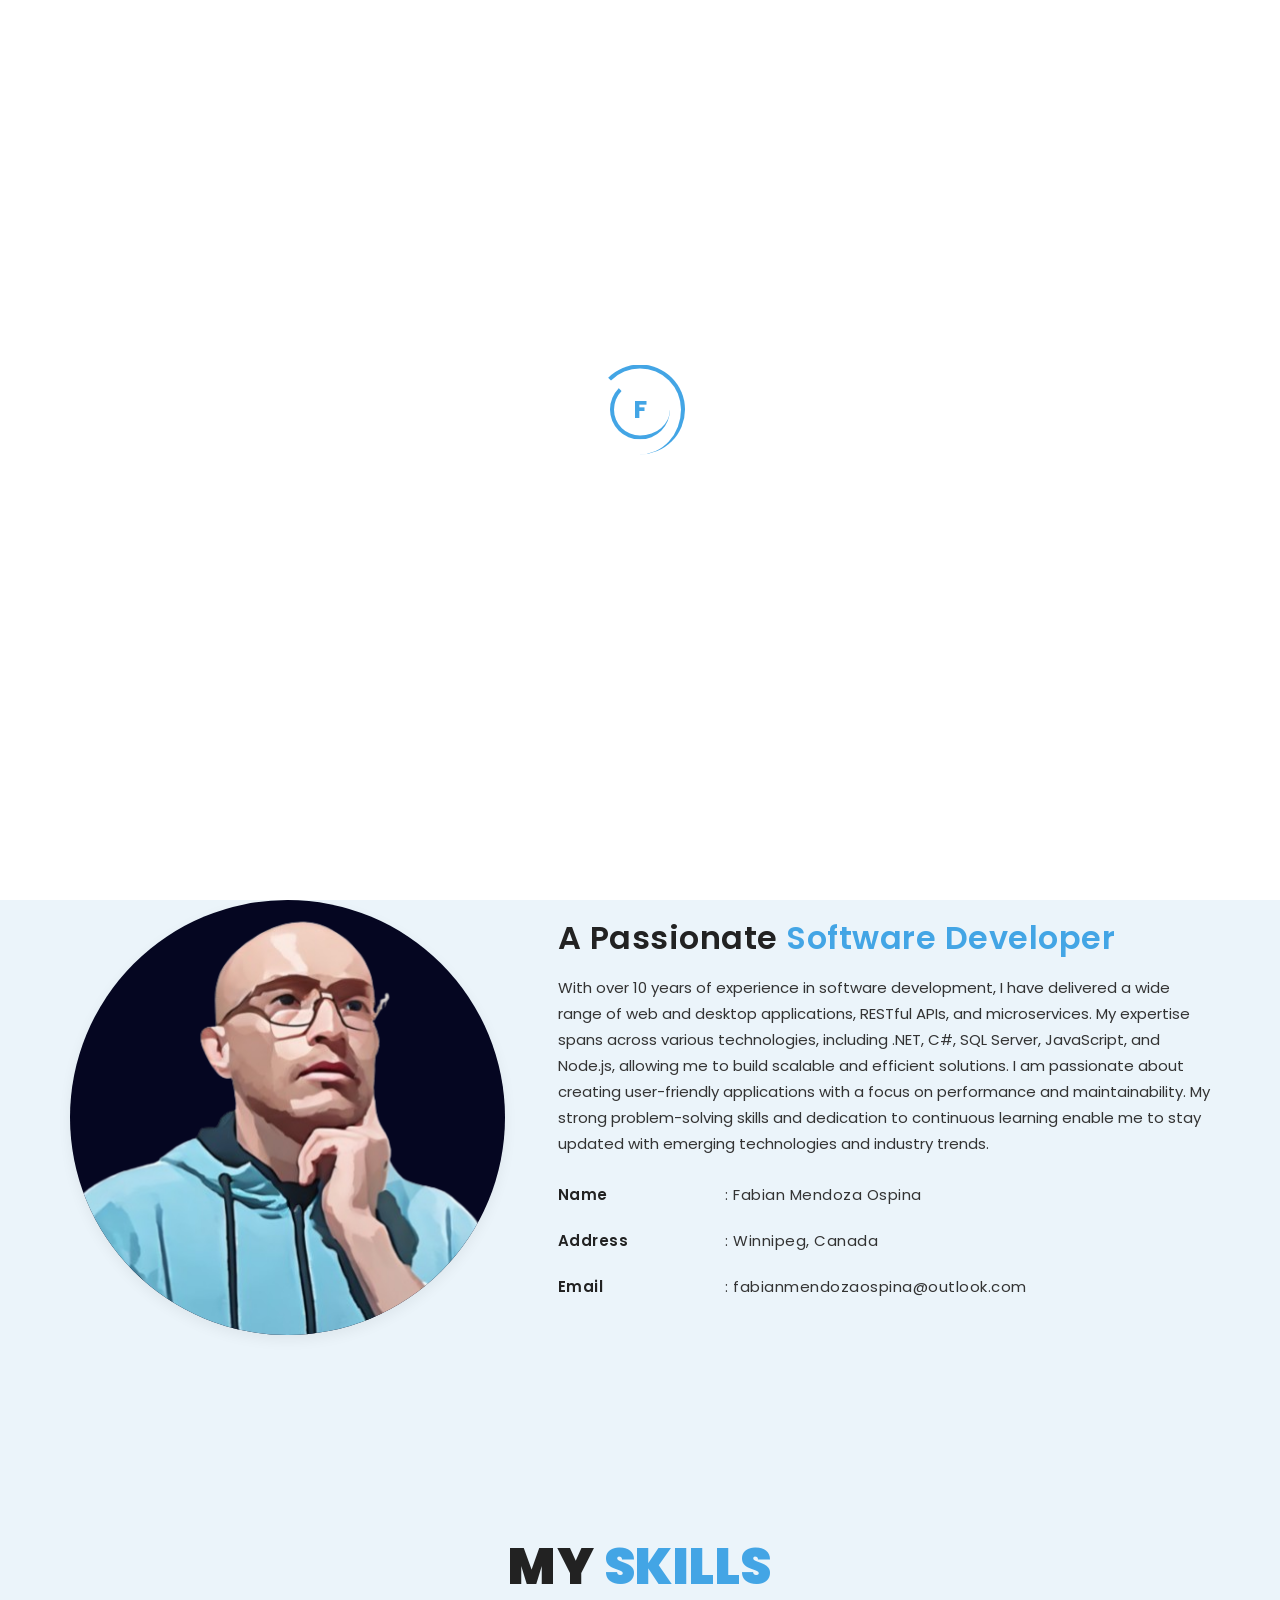
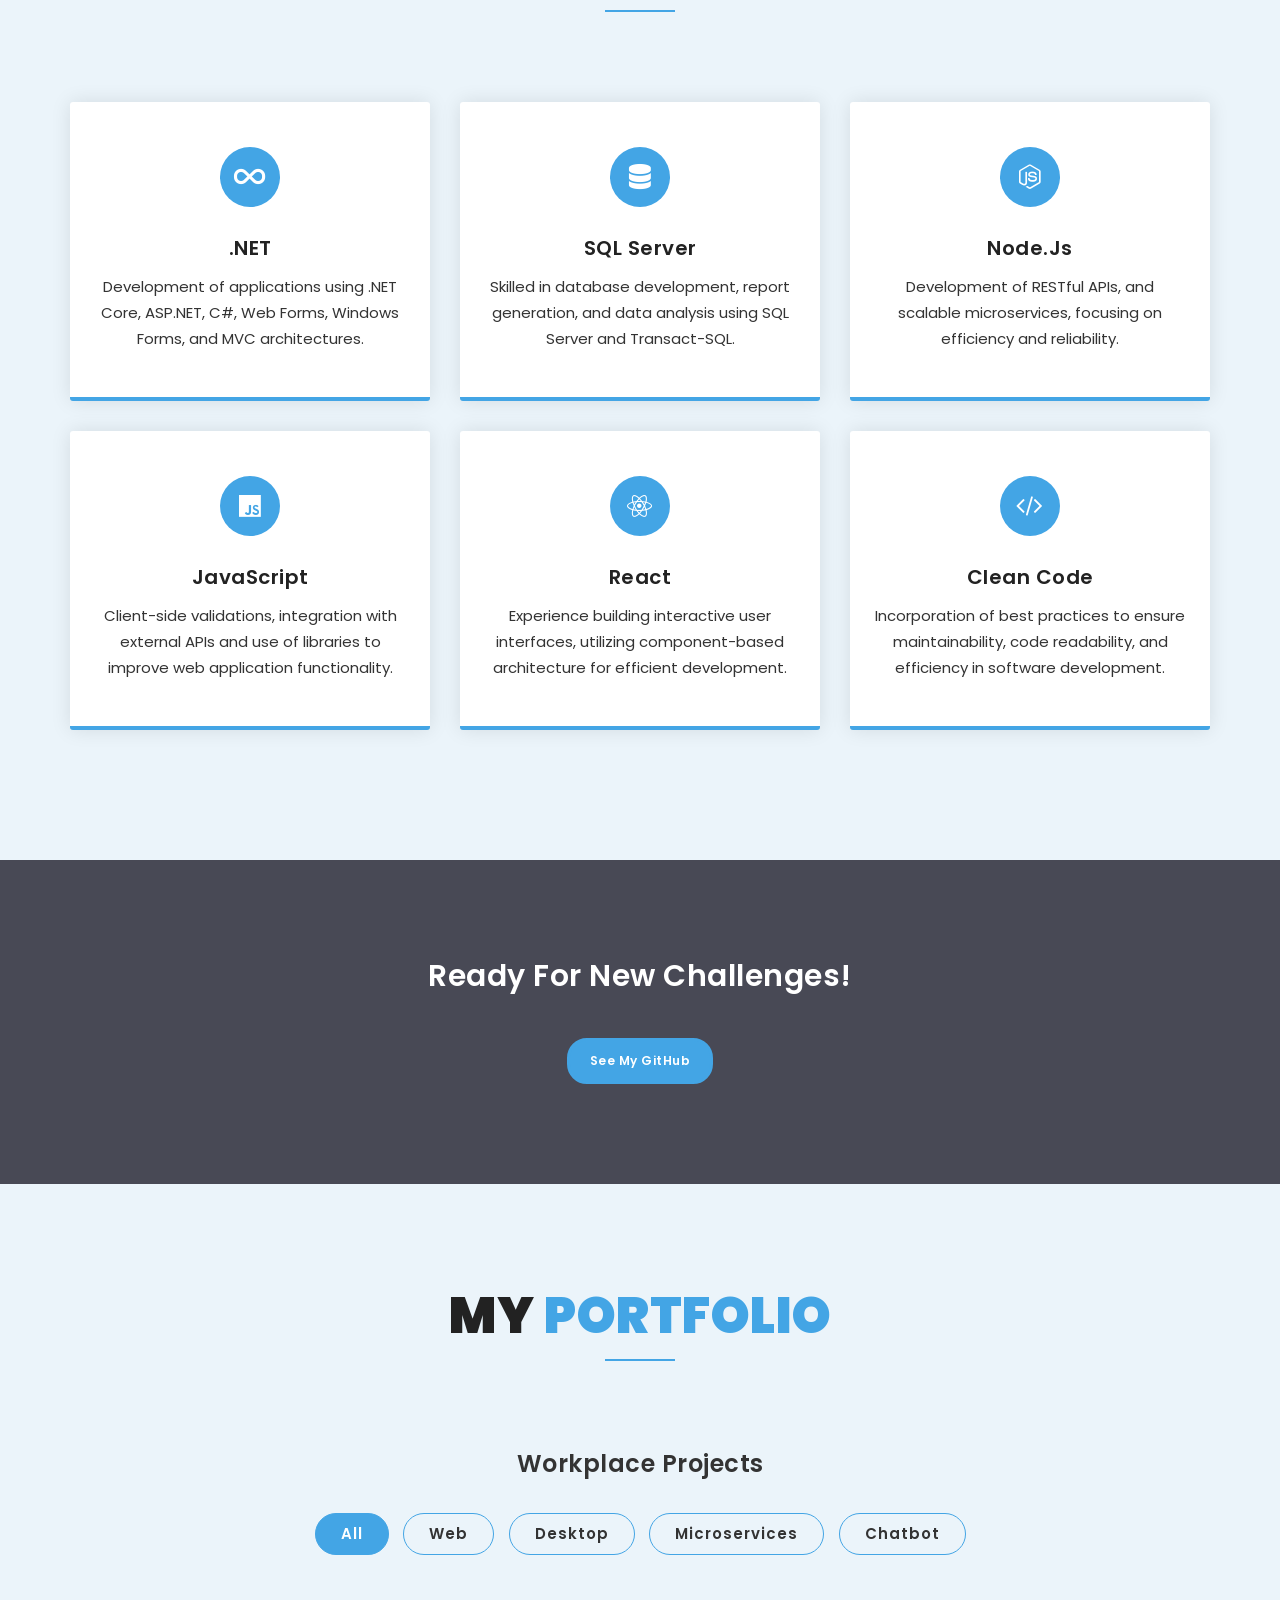
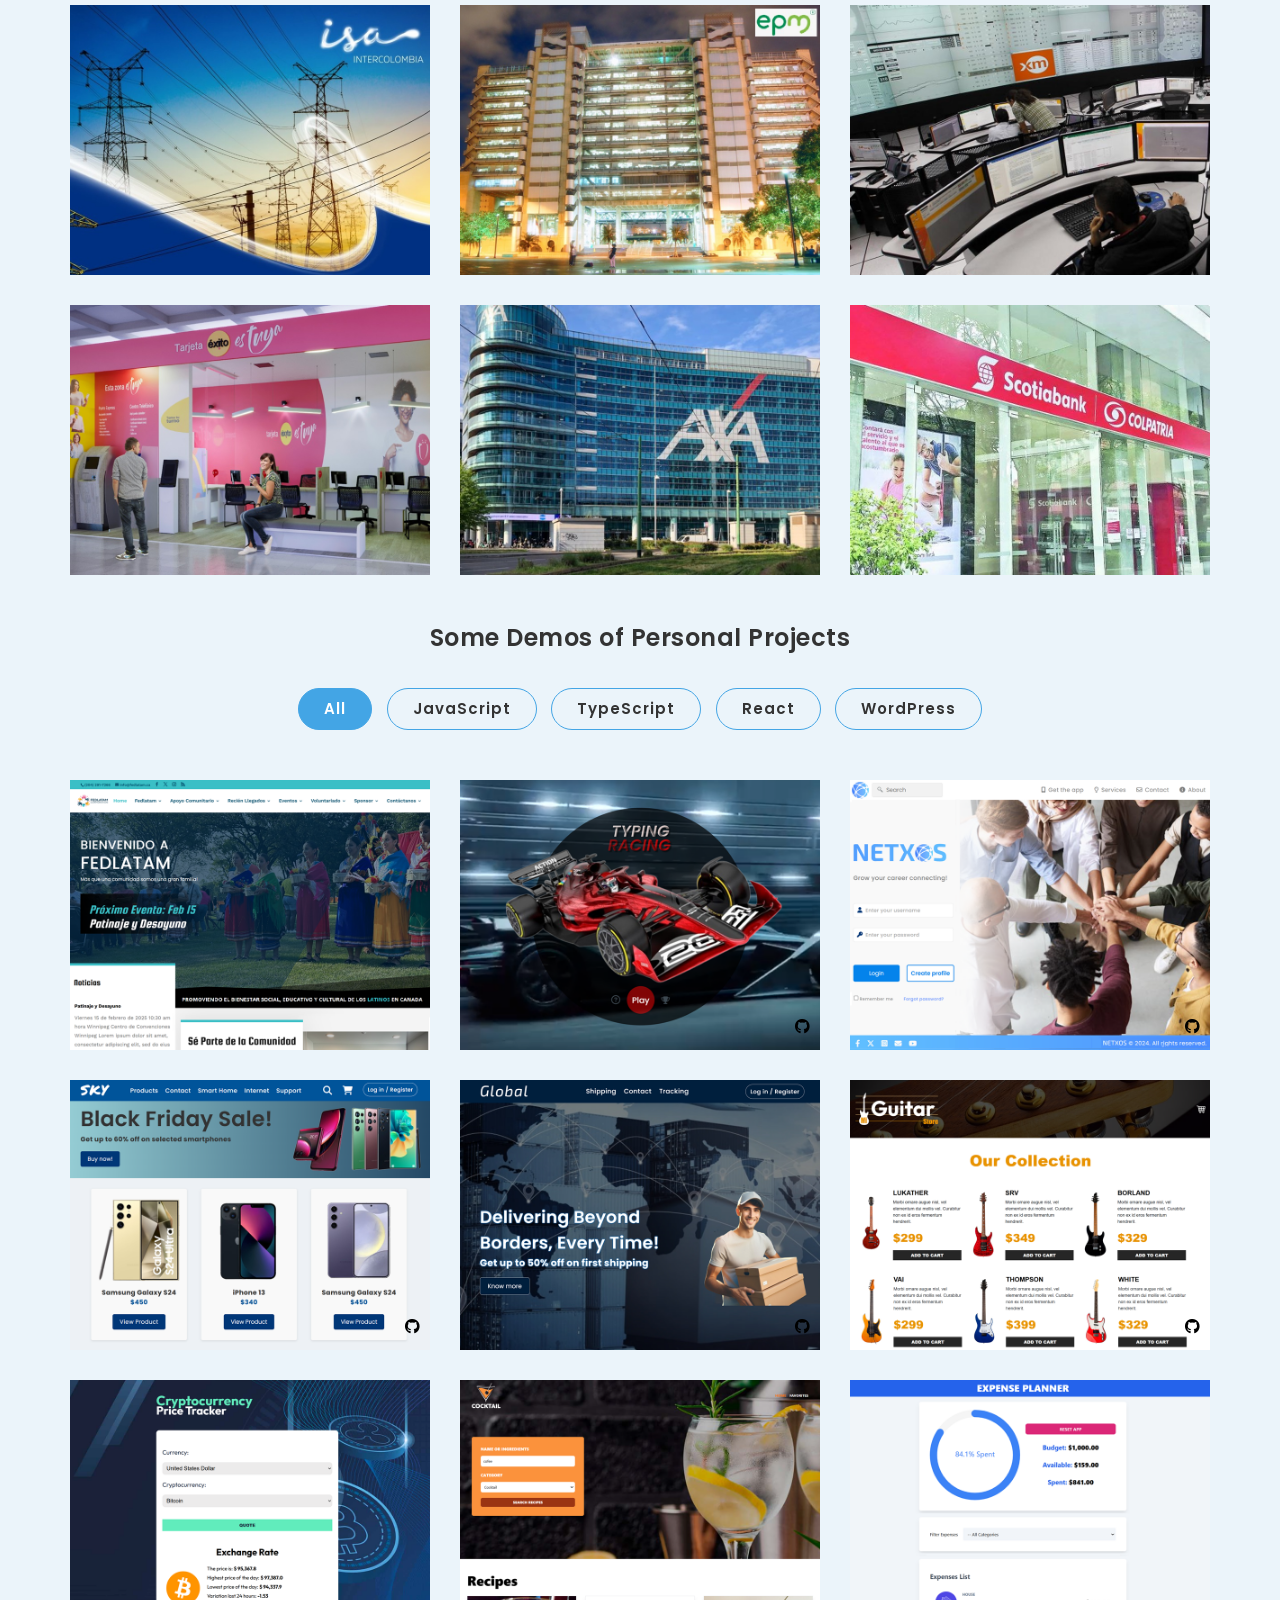
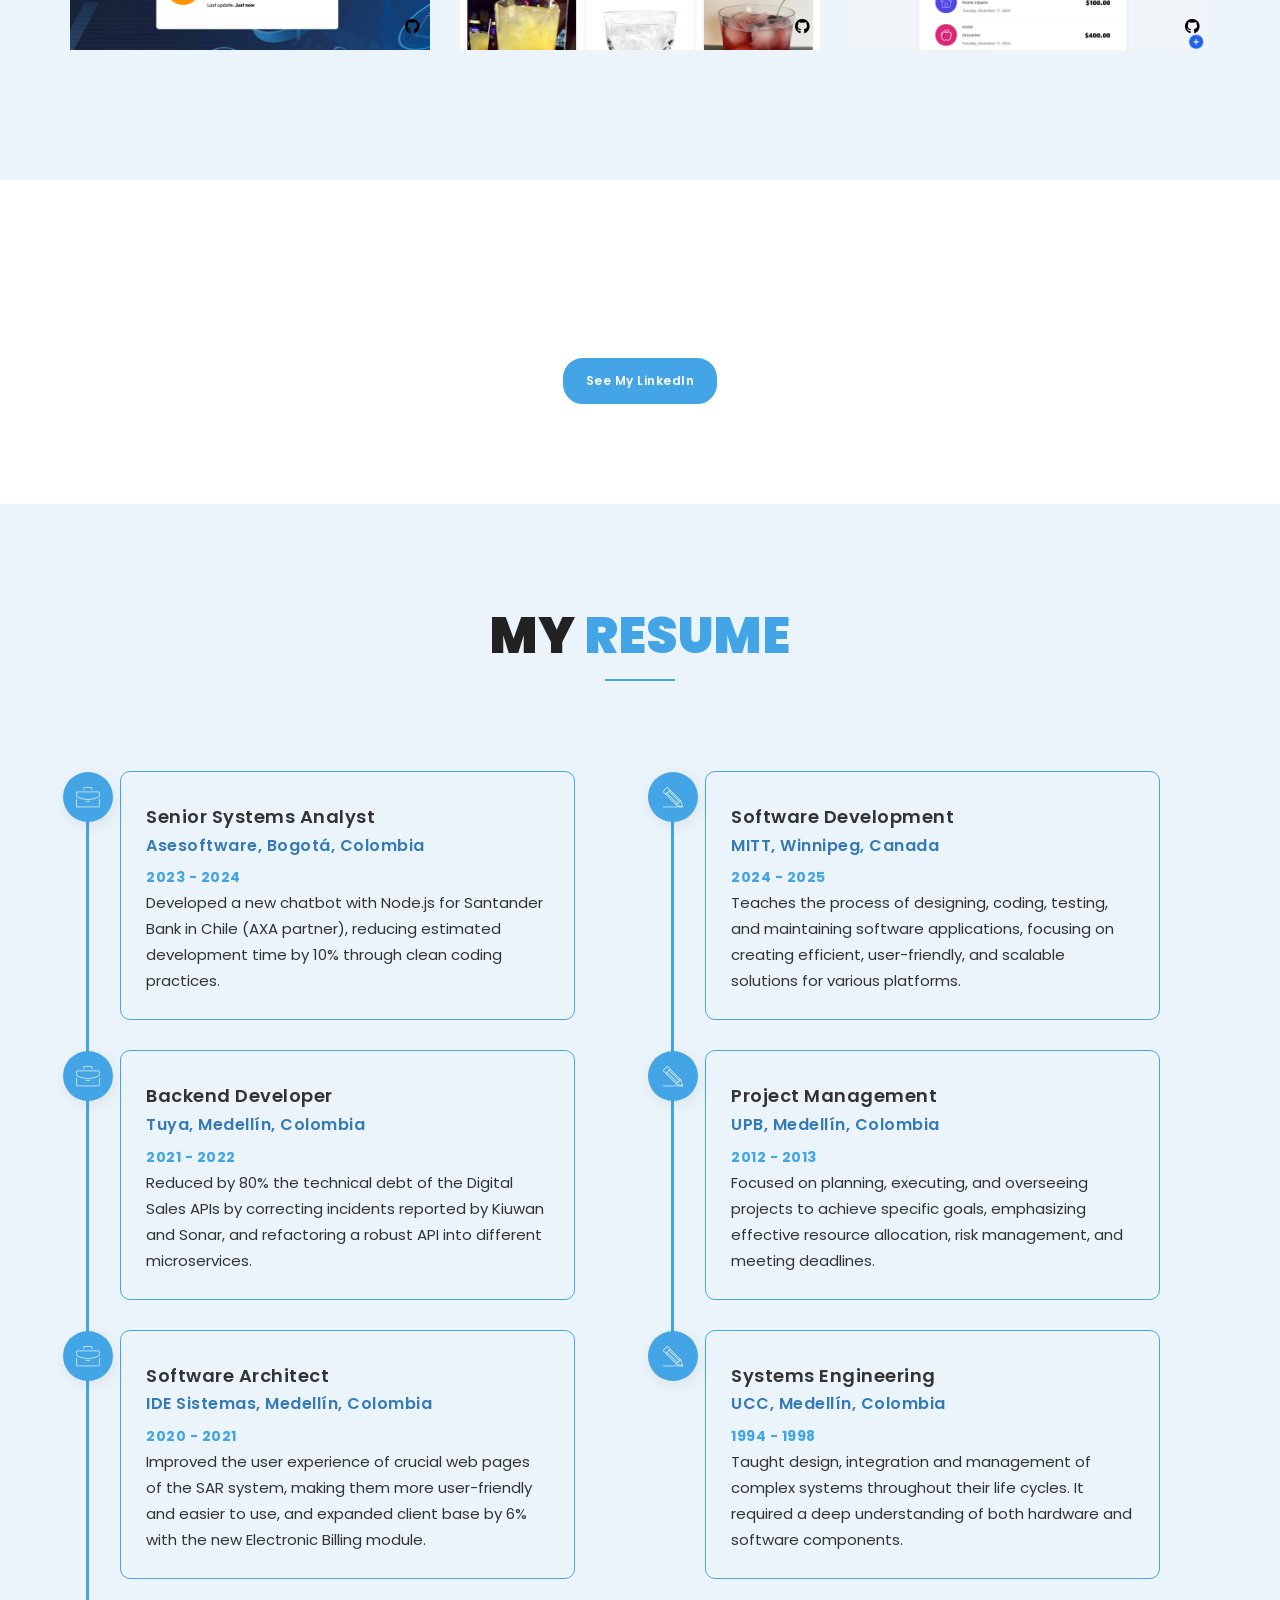
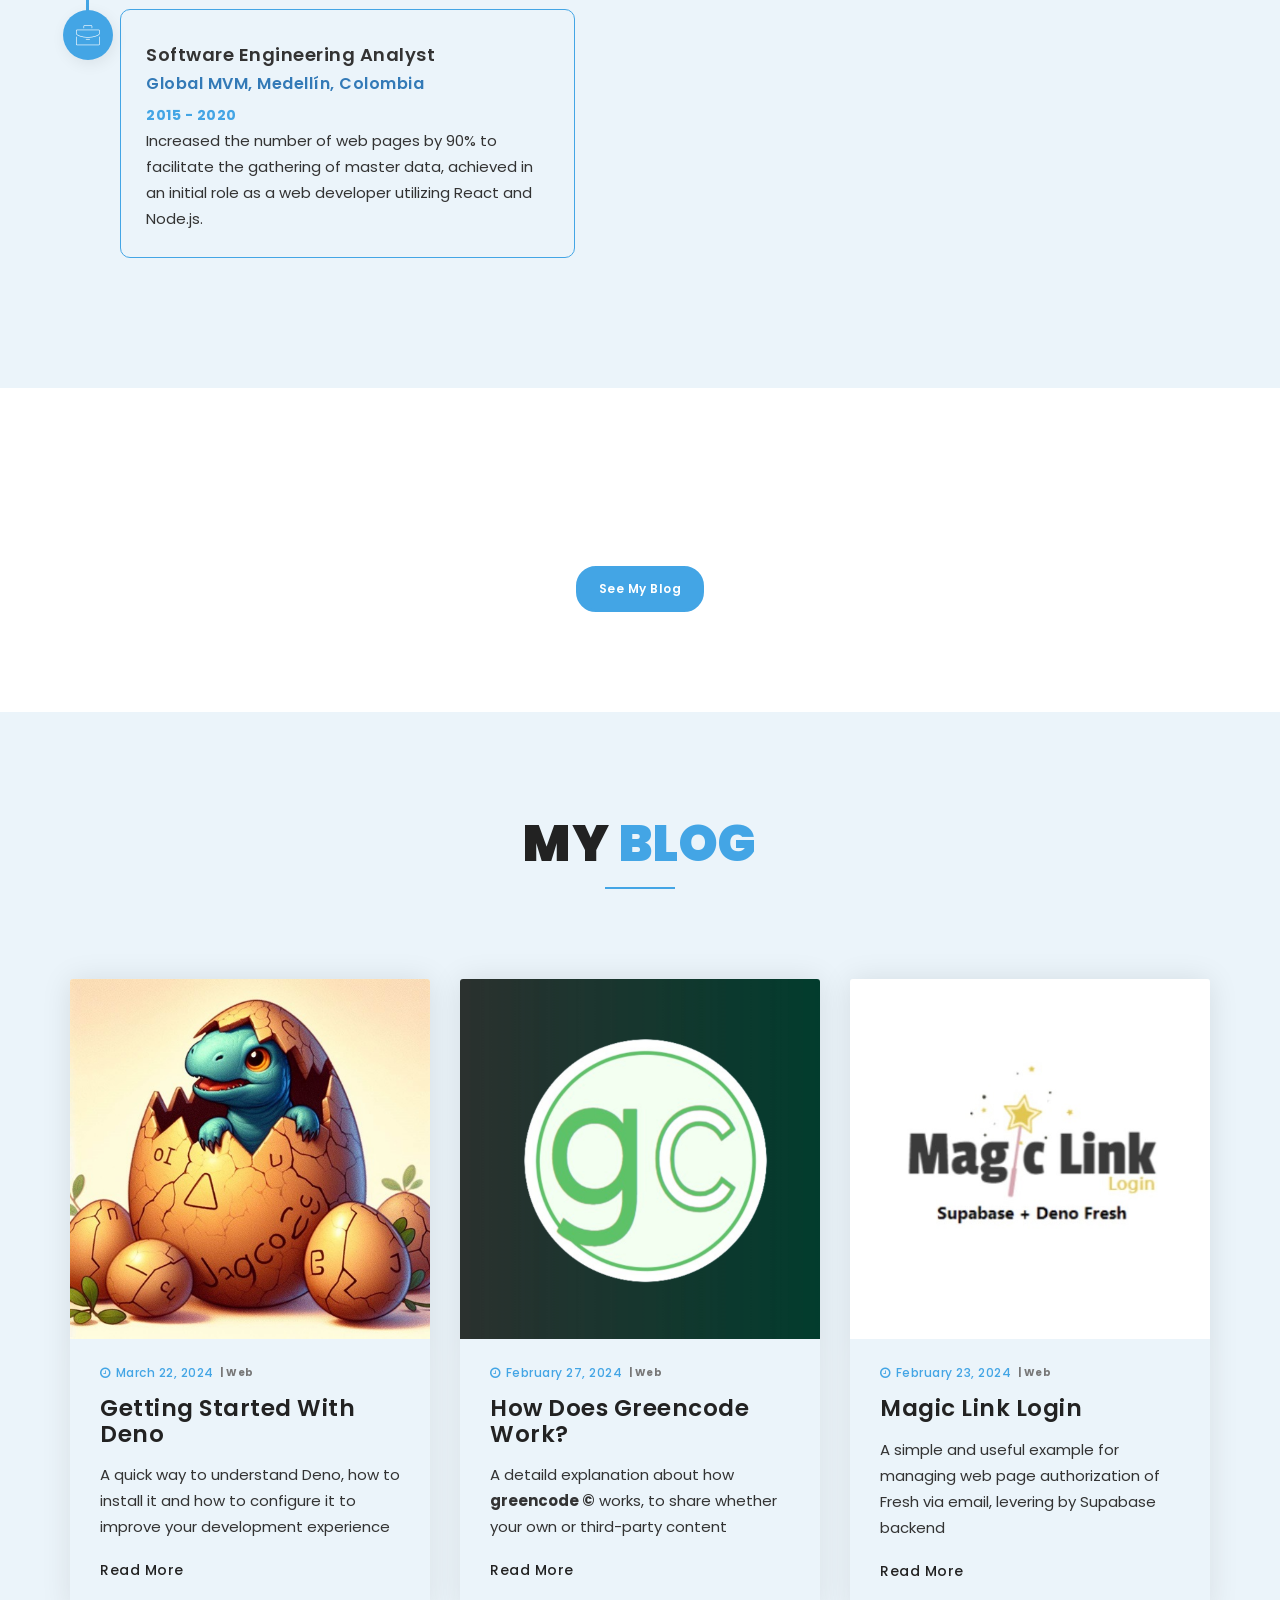
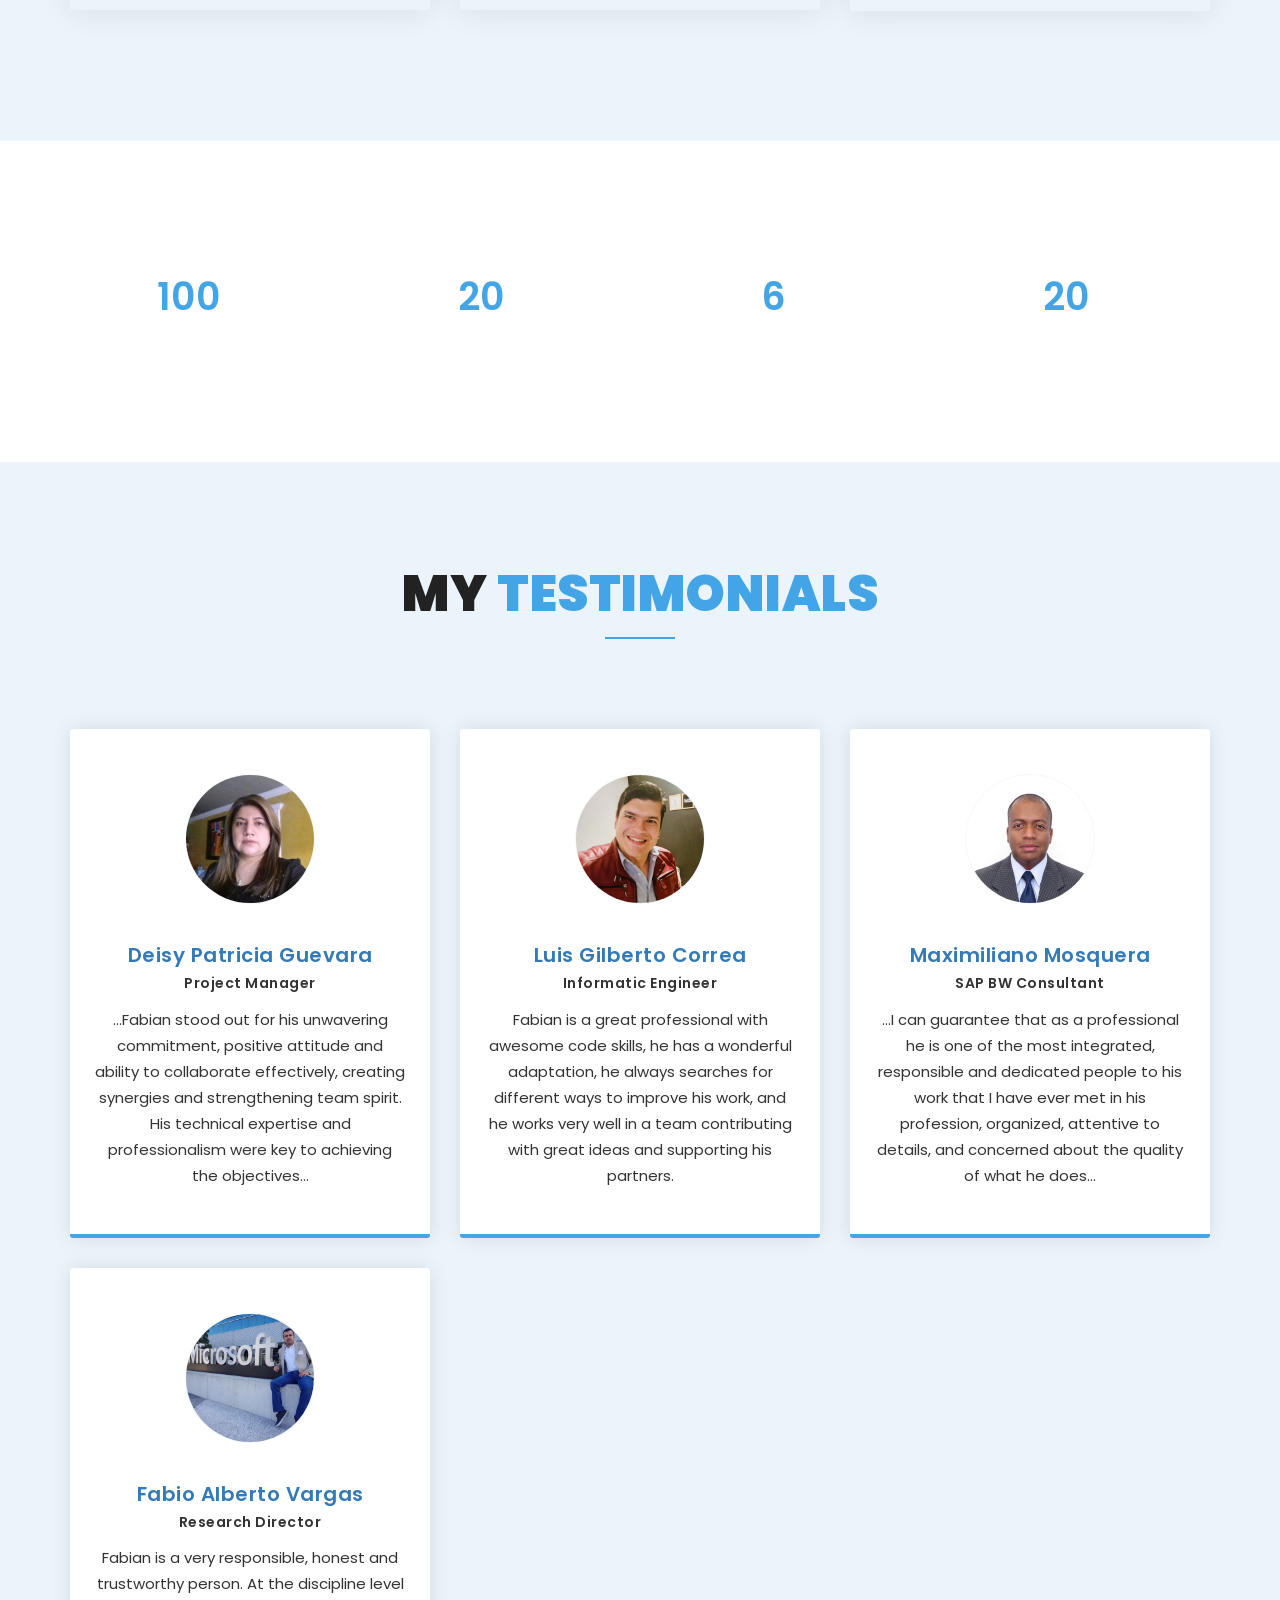
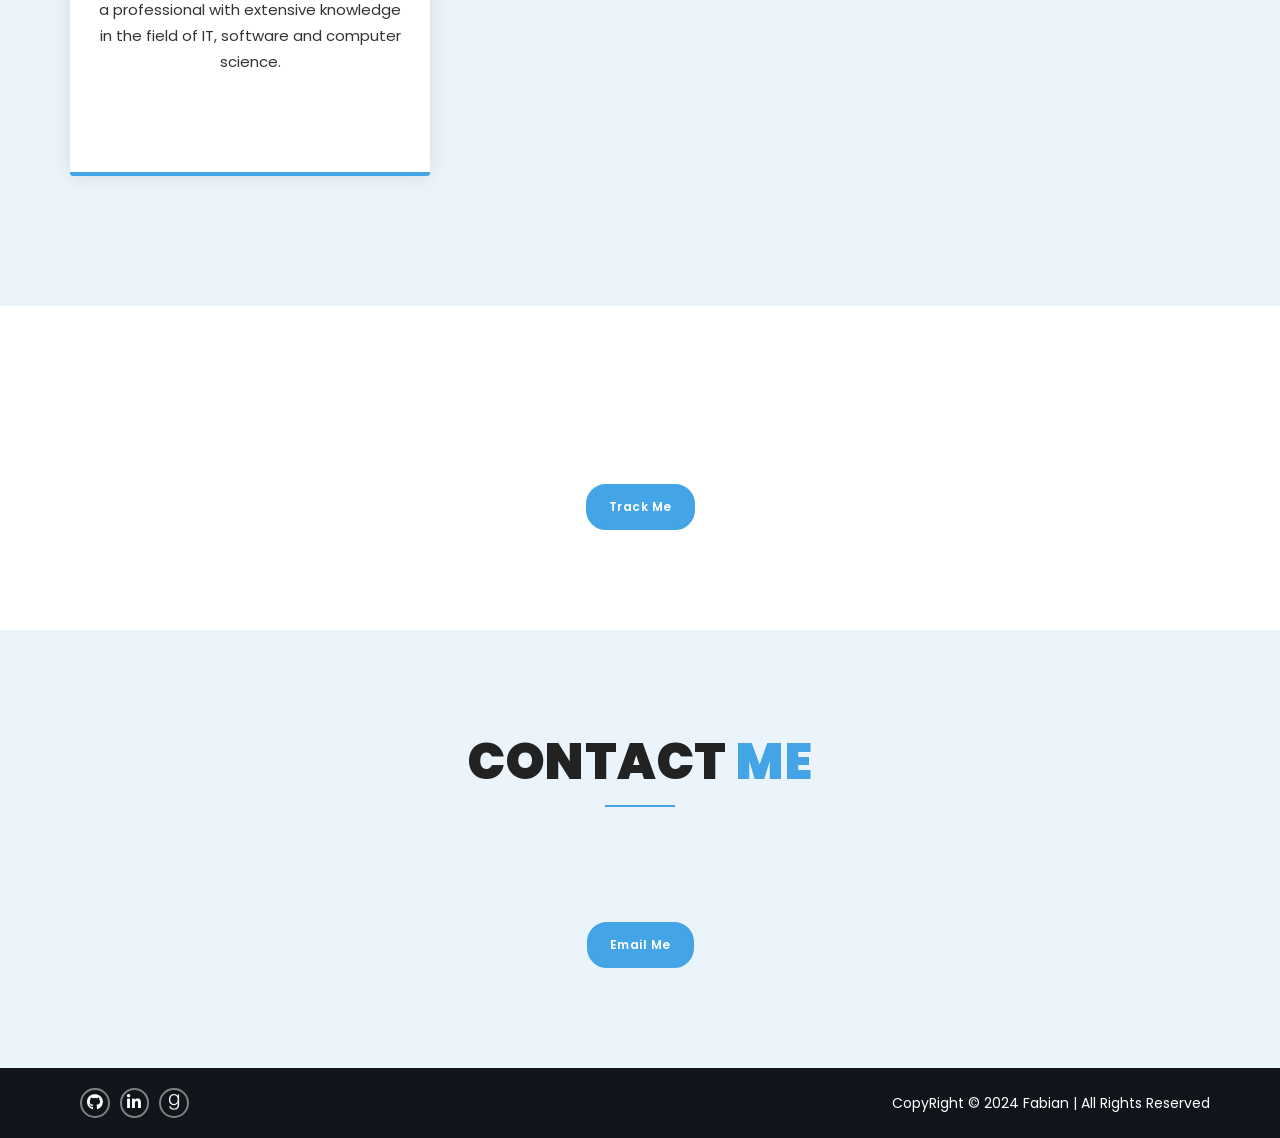
==== index.html @ 15e33598 "WordPress project added" ====
<!doctype html>
<html lang="zxx">
	<head>
		<!-- Meta -->
		<meta charset="utf-8">
		<meta http-equiv="X-UA-Compatible" content="IE=edge">
		<meta name="viewport" content="width=device-width, initial-scale=1"> 
		<!-- The above 3 meta tags *must* come first in the head; any other head content must come *after* these tags -->
		<!-- SITE TITLE -->
		<title>Fabian Personal Portfolio</title>
		<link href="https://fonts.googleapis.com/css?family=Poppins:300i,400,400i,500,600,700,800" rel="stylesheet">	
		<link rel="stylesheet" href="https://cdnjs.cloudflare.com/ajax/libs/font-awesome/6.6.0/css/all.min.css" integrity="sha512-Kc323vGBEqzTmouAECnVceyQqyqdsSiqLQISBL29aUW4U/M7pSPA/gEUZQqv1cwx4OnYxTxve5UMg5GT6L4JJg==" crossorigin="anonymous" referrerpolicy="no-referrer">	
		<link href="fonts/font-awesome.min.css" rel="stylesheet"/>
		<link rel="icon" href="images/favicon.png"/>
		<link href="fonts/themify-icons.css" rel="stylesheet"/>		
		<link href="fonts/etline.css" rel="stylesheet"/>
		<link href="css/plugins.css" rel="stylesheet"/>
		<link href="css/lightbox.min.css" rel="stylesheet"/>
		<link href="css/responsive.css" rel="stylesheet"/>
		<link href="css/style.css" rel="stylesheet"/>
        <script src='https://api.mapbox.com/mapbox-gl-js/v3.8.0/mapbox-gl.js'></script>
        <link href='https://api.mapbox.com/mapbox-gl-js/v3.8.0/mapbox-gl.css' rel='stylesheet' />
        <script src='https://api.mapbox.com/mapbox-gl-js/plugins/mapbox-gl-geocoder/v4.7.0/mapbox-gl-geocoder.min.js'></script>
        <link rel='stylesheet' href='https://api.mapbox.com/mapbox-gl-js/plugins/mapbox-gl-geocoder/v4.7.0/mapbox-gl-geocoder.css' type='text/css' />		
		<!-- HTML5 shim and Respond.js IE8 support of HTML5 elements and media queries -->
		<!-- WARNING: Respond.js doesn't work if you view the page via file:// -->
		<!--[if lt IE 9]>
		  <script src="https://oss.maxcdn.com/html5shiv/3.7.2/html5shiv.min.js"></script>
		  <script src="https://oss.maxcdn.com/respond/1.4.2/respond.min.js"></script>
		<![endif]-->
	</head>
	<body data-spy="scroll" data-offset="80">
		<!-- START PRELOADER -->
			<div class="preloader">
				<div class="loader">
					<div class="loader-outter"></div>
					<div class="loader-inner"></div>

					<span>F</span>
				</div>
			</div>
		<!-- END PRELOADER -->
		
		<!-- START NAVBAR -->
			<div class="navbar navbar-default navbar-fixed-top menu-top">
				<div class="container">
					<div class="logo">
						<a href="index.html" class="navbar-brand"><p>Fabian</p></a>
						<div class="mobile-nav"></div>
					</div>
					
					<div id="navbar" class="main_menu">
						<ul class="nav navbar-nav navbar-right">
							<li><a href="#about">About</a></li>
							<li><a href="#skills">Skills</a></li>
							<li><a href="#portfolio">Portfolio</a></li>
							<li><a href="#resume">Resume</a></li>	
							<li><a href="#blog">Blog</a></li>	
							<li><a href="#testimonials">Testimonials</a></li>											
							<li><a href="#contact">Contact</a></li>
							<li><a href="https://fabianmendozaospina.github.io/myportfolio2">Version 2</a></li>
						</ul>
					</div> 
				</div><!--- END CONTAINER -->
			</div> 
		<!-- END NAVBAR -->			
		
		<!-- START BANNER-SHOW -->
			<section id="home" class="main_banner banner_bg">				
				<div class="container">
					<div class="row">
						<div class="col-lg-6 col-md-6">
							<div class="banner_content">
								<!-- <h3>Hello, <span class="iam">I am</span></h3> -->
								<h1 class="cd-headline clip">
									<!-- <span class="fw_600">I am</span> -->
									<span class="cd-words-wrapper">
										<b class="is-visible fw_600">Hello, I am</b>
											<b class="fw_600">Fabian Mendoza</b>
										<b class="fw_600">Backend Developer</b>
										<b class="fw_600">Frontend Developer</b>
										<b class="fw_600">FullStack Developer</b>
									</span>
								</h1>
								<p>A Software Developer with extensive<br>experiencein in web, desktop applications,<br>and more...</p>
								<br><br><br><br>
								<a href="#portfolio" class="banner_btn">View Work</a>
								<a href="#contact" class="banner_btn_second">Contact Me</a>								
							</div>
						</div>
						
					</div>
				</div>
			</section>
		<!-- END BANNER-SHOW -->
		
		<!-- START ABOUT -->
			<section id="about" class="gray_bg section_padding">
				<div class="container">
					<div class="single_about">
						<div class="row">
							<div class="col-md-5 col-sm-6 col-xs-12">
								<div class="about_image wow fadeInLeft">
									<img src="images/about.png" alt="about-image" />
								</div>
							</div>
							
							<div class="col-md-7 col-sm-6 col-xs-12">
								<div class="about_content_area wow fadeInRight">
									<h4>A Passionate <span>Software Developer</span></h4>					
									<p>
										With over 10 years of experience in software development, I have delivered a wide range of web and 
										desktop applications, RESTful APIs, and microservices. My expertise spans across various technologies, 
										including .NET, C#, SQL Server, JavaScript, and Node.js, allowing me to build scalable and efficient solutions. 
										I am passionate about creating user-friendly applications with a focus on performance and maintainability. 
										My strong problem-solving skills and dedication to continuous learning enable me to stay updated with emerging 
										technologies and industry trends.</p>
									<div class="about_details">
										<div class="row">
											<div class="col-md-12">
												<div class="ct_about">
												   <span> Name </span> : Fabian Mendoza Ospina									   
												</div>
											</div>
											
											<div class="col-md-12">
												<div class="ct_about">
												   <span> Address </span>
												   : Winnipeg, Canada
												</div>
											</div>
											
											<!-- <div class="col-md-12">
												<div class="ct_about">
												   <span> Phone Number </span>
												   : +1 (204) 881-5673
												</div>
											</div> -->
											
											<div class="col-md-12">
												<div class="ct_about">
												   <span> Email </span>
												   : fabianmendozaospina@outlook.com
												</div>
											</div>
										</div>
									</div>
									
									<!-- <a href="./cv/Fabian Mendoza Resume.pdf" target="_blank" class="btn btn-default main_btn">Download CV</a> -->
								</div>
							</div>
						</div>
					</div>
				</div>
			</section>
		<!-- END ABOUT -->
		
		<!-- START SERVICE -->
			<section id="skills" class="gray_bg section_padding">
				<div class="container">
					<div class="col-md-12 col-sm-12-col-xs-12">
						<div class="section_heading text-center wow flipInX" data-wow-delay="0.4s">
							<h2>My <span>Skills</span></h2>							
							<div class="sm_border"></div>
						</div>	
					</div>
					
					<div class="row text-center">
						<div class="col-md-4 col-sm-6 col-xs-12">
							<div class="single-service wow fadeInDown">
								<i class="fa-solid fa-infinity"></i>
								<h4>.NET</h4>
								<P>
									Development of applications using .NET Core, ASP.NET, C#, Web Forms, Windows 
									Forms, and MVC architectures.
								</P>
							</div>
						</div> <!-- End Col -->
						<div class="col-md-4 col-sm-6 col-xs-12">
							<div class="single-service wow fadeInDown">
								<i class="fa-solid fa-database"></i>
								<h4>SQL Server</h4>
								<P>
									Skilled in database development, report generation, and data analysis using 
									SQL Server and Transact-SQL.
								</P>
							</div>
						</div> <!-- End Col -->						
						<div class="col-md-4 col-sm-6 col-xs-12">
							<div class="single-service wow fadeInDown">
								<i class="fa-brands fa-node-js"></i>
								<h4>Node.js</h4>
								<P>
									Development of RESTful APIs, and scalable microservices, focusing on 
									efficiency and reliability.
								</P>
							</div>
						</div> <!-- End Col -->
						<div class="col-md-4 col-sm-6 col-xs-12">
							<div class="single-service wow fadeInUp">
								<i class="fa-brands fa-js"></i>
								<h4>JavaScript</h4>
								<P>
									Client-side validations, integration with external APIs and use of  
									libraries to improve web application functionality.
								</P>
							</div>
						</div> <!-- End Col -->
						<div class="col-md-4 col-sm-6 col-xs-12">
							<div class="single-service wow fadeInUp">
								<i class="fa-brands fa-react"></i>
								<h4>React</h4>
								<P>
									Experience building interactive user interfaces, utilizing 
									component-based architecture for efficient development.
								</P>
							</div>
						</div> <!-- End Col -->					
						<div class="col-md-4 col-sm-6 col-xs-12">
							<div class="single-service wow fadeInUp">
								<i class="fa fa-code fa-lg"></i>
								<h4>Clean Code</h4>
								<P>
									Incorporation of best practices to ensure maintainability, code 
									readability, and efficiency in software development.
								</P>
							</div>
						</div> 						
						<!-- 
						<div class="col-md-4 col-sm-6 col-xs-12">
							<div class="single-service wow fadeInUp">
								<i class="fa-solid fa-flask-vial"></i>
								<h4>Testing</h4>
								<P>
									Ensure code quality and reliability through systematic validation 
									of components using XUnit and Jest.
								</P>
							</div>
						</div> End Col -->
					</div>
				</div>
			</section>
		<!-- END SERVICE -->
		
		<!-- START CTA -->
			<section class="cta_section section_padding">
				<div class="container">
					<div class="row">
						<div class="col-lg-12 text-center">
							<div class="cta_content wow fadeInDown">
								<h3>Ready For New Challenges!</h3>
								<a href="https://github.com/fabianmendozaospina/" target="_blank" class="btn btn-default main_btn"><span>See my GitHub</span></a>
							</div>
						</div>
					</div>
				</div>
			</section>
        <!-- END CTA -->
		
		<!-- START PORTFOLIO -->
			<section id="portfolio" class="gray_bg section_padding">
				<section class="container">	
					<div class="col-md-12 col-sm-12-col-xs-12">
						<div class="section_heading text-center wow flipInX" data-wow-delay="0.4s">
							<h2>My <span>Portfolio</span></h2>
							<div class="sm_border"></div>
						</div>	
					</div>
					
					<div class="row">
						<div class="work_filter text-center">
							<h3>Workplace Projects</h3>					
							<br>
							<ul>
								<li class="active" data-filter=".AllW">All</li>
								<li data-filter=".Web">Web</li>
								<li data-filter=".Desktop">Desktop</li>
								<li data-filter=".Microservices">Microservices</li>
								<li data-filter=".Chatbot">Chatbot</li>
							</ul>
						</div>
						
						<div class="work_content_area">
							<div class="col-md-4 col-sm-6 col-xs-12 element-item AllW Web Desktop">
								<div class="item-img">
									<img src="images/portfolio/w1.jpg" alt="" />
									<div class="item-img-overlay">
										<div class="overlay-info full-width">
											<a href="images/portfolio/w1b.png" data-lightbox="images">
												<span class="icon"><i class="fa fa-plus"></i></span>
											</a>
										</div>
									</div>
								</div>
							</div>
							<div class="col-md-4 col-sm-6 col-xs-12 element-item AllW Web Desktop">
								<div class="item-img">
									<img src="images/portfolio/w2.jpg" alt="" />
									<div class="item-img-overlay">
										<div class="overlay-info full-width">																						
											<a href="images/portfolio/w2b.png" data-lightbox="images">
												<span class="icon"><i class="fa fa-plus"></i></span>
											</a>
										</div>
									</div>
								</div>
							</div>
							<div class="col-md-4 col-sm-6 col-xs-12 element-item AllW Web Microservices">
								<div class="item-img">
									<img src="images/portfolio/w3.jpg" alt="" />
									<div class="item-img-overlay">
										<div class="overlay-info full-width">																						
											<a href="images/portfolio/w3b.png" data-lightbox="images">
												<span class="icon"><i class="fa fa-plus"></i></span>
											</a>
										</div>
									</div>
								</div>
							</div>
							<div class="col-md-4 col-sm-6 col-xs-12 element-item AllW Microservices">
								<div class="item-img">
									<img src="images/portfolio/w4.jpg" alt="" />
									<div class="item-img-overlay">
										<div class="overlay-info full-width">																						
											<a href="images/portfolio/w4b.png" data-lightbox="images">
												<span class="icon"><i class="fa fa-plus"></i></span>
											</a>
										</div>
									</div>
								</div>
							</div>
							<div class="col-md-4 col-sm-6 col-xs-12 element-item AllW Chatbot">
								<div class="item-img">
									<img src="images/portfolio/w5.jpg" alt="" />
									<div class="item-img-overlay">
										<div class="overlay-info full-width">																						
											<a href="images/portfolio/w5b.png" data-lightbox="images">
												<span class="icon"><i class="fa fa-plus"></i></span>
											</a>
										</div>
									</div>
								</div>
							</div>
							<div class="col-md-4 col-sm-6 col-xs-12 element-item AllW Web">
								<div class="item-img">
									<img src="images/portfolio/w6.jpg" alt="" />
									<div class="item-img-overlay">
										<div class="overlay-info full-width">																						
											<a href="images/portfolio/w6b.png" data-lightbox="images">
												<span class="icon"><i class="fa fa-plus"></i></span>
											</a>
										</div>
									</div>
								</div>
							</div>
						</div>
						<!-- <div class="port_content_button text-center">
							<a href="#" class='btn btn-default main_btn'>Load More</a>
						</div> -->
					</div>
				</section>
				<section class="container">	
					<div class="row">
						<div class="work_filter2 text-center">
							<h3>Some Demos of Personal Projects</h3>
							<br>
							<ul>
								<li class="active" data-filter=".AllP">All</li>
								<li data-filter=".JavaScript">JavaScript</li>
								<li data-filter=".TypeScript">TypeScript</li>
								<li data-filter=".React">React</li>
								<li data-filter=".WordPress">WordPress</li>
							</ul>
						</div>
						
						<div class="work_content_area2">
							<div class="col-md-4 col-sm-6 col-xs-12 element-item AllP JavaScript WordPress">
								<div class="item-img">
									<img src="images/portfolio/p10.png" class="showcase" class="showcase" onclick="window.open('https://fedlatam.ca/', '_blank')" />
									<!-- <a href="https://github.com/fabianmendozaospina/mega-menu/" target="_blank" class="github-icon">
										<i class="fab fa-github"></i>
									</a>									 -->
									<!-- <div class="item-img-overlay">
										<div class="overlay-info full-width">																						
											<a href="images/portfolio/p10.png" data-lightbox="images">
												<span class="icon"><i class="fa fa-plus"></i></span>
											</a>
										</div>
									</div> -->
								</div>
							</div>							
							<div class="col-md-4 col-sm-6 col-xs-12 element-item AllP JavaScript">
								<div class="item-img">
									<img src="images/portfolio/p1.png" class="showcase" onclick="window.open('https://fabianmendozaospina.github.io/typing-racing/', '_blank')" />
									<a href="https://github.com/fabianmendozaospina/typing-racing/" target="_blank" class="github-icon">
										<i class="fab fa-github"></i>
									</a>
									<!-- <div class="item-img-overlay">
										<div class="overlay-info full-width">
											<a href="images/portfolio/p1.png" data-lightbox="images">
												<span class="icon"><i class="fa fa-plus"></i></span>
											</a>
										</div>
									</div> -->
								</div>
							</div>
							<div class="col-md-4 col-sm-6 col-xs-12 element-item AllP JavaScript">
								<div class="item-img">
									<img src="images/portfolio/p2.png" class="showcase" onclick="window.open('https://fabianmendozaospina.github.io/netxos/', '_blank')" />
									<a href="https://github.com/fabianmendozaospina/netxos/" target="_blank" class="github-icon">
										<i class="fab fa-github"></i>
									</a>									
									<!-- <div class="item-img-overlay">
										<div class="overlay-info full-width">																						
											<a href="images/portfolio/p2.png" data-lightbox="images">
												<span class="icon"><i class="fa fa-plus"></i></span>
											</a>
										</div>
									</div> -->
								</div>
							</div>
							<div class="col-md-4 col-sm-6 col-xs-12 element-item AllP JavaScript">
								<div class="item-img">
									<img src="images/portfolio/p3.png" class="showcase" onclick="window.open('https://fabianmendozaospina.github.io/sky-telecom/', '_blank')" />
									<a href="https://github.com/fabianmendozaospina/sky-telecom/" target="_blank" class="github-icon">
										<i class="fab fa-github"></i>
									</a>
									<!-- <div class="item-img-overlay">
										<div class="overlay-info full-width">																						
											<a href="images/portfolio/p3.png" data-lightbox="images">
												<span class="icon"><i class="fa fa-plus"></i></span>
											</a>
										</div>
									</div> -->
								</div>
							</div>
							<div class="col-md-4 col-sm-6 col-xs-12 element-item AllP JavaScript">
								<div class="item-img">
									<img src="images/portfolio/p4.png" class="showcase" onclick="window.open('https://fabianmendozaospina.github.io/global-shipping/', '_blank')" />
									<a href="https://github.com/fabianmendozaospina/global-shipping/" target="_blank" class="github-icon">
										<i class="fab fa-github"></i>
									</a>
									<!-- <div class="item-img-overlay">
										<div class="overlay-info full-width">																						
											<a href="images/portfolio/p3.png" data-lightbox="images">
												<span class="icon"><i class="fa fa-plus"></i></span>
											</a>
										</div>
									</div> -->
								</div>
							</div>							
							<div class="col-md-4 col-sm-6 col-xs-12 element-item AllP TypeScript React">
								<div class="item-img">
									<img src="images/portfolio/p5.png" class="showcase" onclick="window.open('https://fabianmendozaospina.github.io/mi-guitar-ts/', '_blank')" />
									<a href="https://github.com/fabianmendozaospina/mi-guitar-ts/" target="_blank" class="github-icon">
										<i class="fab fa-github"></i>
									</a>										
									<!-- <div class="item-img-overlay">
										<div class="overlay-info full-width">																						
											<a href="images/portfolio/p4.png" data-lightbox="images">
												<span class="icon"><i class="fa fa-plus"></i></span>
											</a>
										</div>
									</div> -->
								</div>
							</div>
							<div class="col-md-4 col-sm-6 col-xs-12 element-item AllP TypeScript React">
								<div class="item-img">
									<img src="images/portfolio/p6.png" class="showcase" onclick="window.open('https://fabianmendozaospina.github.io/cryptocurrency-price-tracker/', '_blank')" />
									<a href="https://github.com/fabianmendozaospina/cryptocurrency-price-tracker/" target="_blank" class="github-icon">
										<i class="fab fa-github"></i>
									</a>
									<!-- <div class="item-img-overlay">
										<div class="overlay-info full-width">																						
											<a href="images/portfolio/p7.png" data-lightbox="images">
												<span class="icon"><i class="fa fa-plus"></i></span>
											</a>
										</div>
									</div> -->
								</div>
							</div>		
							<div class="col-md-4 col-sm-6 col-xs-12 element-item AllP TypeScript React">
								<div class="item-img">
									<img src="images/portfolio/p7.png" class="showcase" onclick="window.open('https://fabianmendozaospina.github.io/drinks-recipes-finder/', '_blank')" />
									<a href="https://github.com/fabianmendozaospina/drinks-recipes-finder/" target="_blank" class="github-icon">
										<i class="fab fa-github"></i>
									</a>									
									<!-- <div class="item-img-overlay">
										<div class="overlay-info full-width">																						
											<a href="images/portfolio/p7.png" data-lightbox="images">
												<span class="icon"><i class="fa fa-plus"></i></span>
											</a>
										</div>
									</div> -->
								</div>
							</div>																
							<div class="col-md-4 col-sm-6 col-xs-12 element-item AllP TypeScript React">
								<div class="item-img">
									<img src="images/portfolio/p9.png" class="showcase" onclick="window.open('https://fabianmendozaospina.github.io/expense-planner/', '_blank')" />
									<a href="https://github.com/fabianmendozaospina/expense-planner/" target="_blank" class="github-icon">
										<i class="fab fa-github"></i>
									</a>
									<!-- <div class="item-img-overlay">
										<div class="overlay-info full-width">																						
											<a href="images/portfolio/p6.png" data-lightbox="images">
												<span class="icon"><i class="fa fa-plus"></i></span>
											</a>
										</div>
									</div> -->
								</div>
							</div>																	
						</div>
						<!-- <div class="port_content_button text-center">
							<a href="#" class='btn btn-default main_btn'>Load More</a>
						</div> -->
					</div>					
				</section>			
			</section>
			<!-- END PORTFOLIO -->


			<!-- START CTA2 -->
			<section class="cta2_section section_padding">
				<div class="container">
					<div class="row">
						<div class="col-lg-12 text-center">
							<div class="cta2_content wow fadeInDown">
								<h3>May good coding brighten our days!</h3>
								<a href="https://www.linkedin.com/in/fabianmendozaospina/" target="_blank" class="btn btn-default main_btn"><span>See my LinkedIn</span></a>
							</div>
						</div>
					</div>
				</div>
			</section>
			<!-- START CTA2 -->					
					
			<!-- START RESUM -->	
			<section id="resume" class="gray_bg section_padding">
				<div class="container">
					<div class="col-md-12 col-sm-12-col-xs-12">
						<div class="section_heading text-center wow flipInX" data-wow-delay="0.4s">
							<h2>My <span>Resume</span></h2>						
							<div class="sm_border"></div>
						</div>	
					</div>
					<div class="row">
						<div class="col-md-6 col-sm-12 col-xs-12">
							<div class="education-container wow fadeInRight">
								<ul class="edu-list experience">
									<li>	
										<h4>Senior Systems Analyst</h4>								
										<h5><a href="https://asesoftware.com/" target="_blank">Asesoftware, Bogot&aacute;, Colombia</a></h5>
										<strong>2023 - 2024</strong>
										<p>
											Developed a new chatbot with Node.js for Santander Bank in Chile (AXA partner), reducing estimated 
											development time by 10% through clean coding practices.
										</p>
									</li>
									<li>	
										<h4>Backend Developer</h4>									
										<h5><a href="https://www.tuya.com.co/" target="_blank">Tuya, Medell&iacute;n, Colombia</a></h5>
										<strong>2021 - 2022</strong>
										<p>
											Reduced by 80% the technical debt of the Digital Sales APIs by correcting incidents reported by 
											Kiuwan and Sonar, and refactoring a robust API into different microservices.
										</p>
									</li>
									<li>					
										<h4>Software Architect</h4>					
										<h5><a href="https://www.idesistemas.co/" target="_blank">IDE Sistemas, Medell&iacute;n, Colombia</a></h5>
										<strong>2020 - 2021</strong>
										<p>
											Improved the user experience of crucial web pages of the SAR system, making them more user-friendly 
											and easier to use, and expanded client base by 6% with the new Electronic Billing module.
										</p>
									</li>
									<li>										
										<h4>Software Engineering Analyst</h4>
										<h5><a href="https://www.globalmvm.com/" target="_blank">Global MVM, Medell&iacute;n, Colombia</a></h5>
										<strong>2015 - 2020</strong>
										<p>
											Increased the number of web pages by 90% to facilitate the gathering of master data, 
											achieved in an initial role as a web developer utilizing React and Node.js.
										</p>
									</li>																	
								</ul>
							</div>
						</div>						
						<div class="col-md-6 col-sm-12 col-xs-12">
							<div class="education-container wow fadeInLeft">
								<ul class="edu-list">
									<li>										
										<h4>Software Development</h4>
										<h5><a href="https://mitt.ca/" target="_blank">MITT, Winnipeg, Canada</a></h5>
										<strong>2024 - 2025</strong>
										<p>
											Teaches the process of designing, coding, testing, and maintaining software applications, focusing 
											on creating efficient, user-friendly, and scalable solutions for various platforms.
										</p>
									</li>
									<li>										
										<h4>Project Management</h4>
										<h5><a href="https://www.upb.edu.co/" target="_blank">UPB, Medell&iacute;n, Colombia</a></h5>
										<strong>2012 - 2013</strong>
										<p>
											Focused on planning, executing, and overseeing projects to achieve specific goals, emphasizing 
											effective resource allocation, risk management, and meeting deadlines.
										</p>
									</li>
									<li>										
										<h4>Systems Engineering</h4>
										<h5><a href="https://ucc.edu.co/" target="_blank">UCC, Medell&iacute;n, Colombia</a></h5>
										<strong>1994 - 1998</strong>
										<p>
											Taught design, integration and management of complex systems throughout their life cycles. It 
											required a deep understanding of both hardware and software components.
										</p>
									</li>
								</ul>
							</div>
						</div>
					</div>
				</div>
			</section>
			<!-- END RESUM -->

			<!-- START CTA3 -->
			<section class="cta3_section section_padding">
				<div class="container">
					<div class="row">
						<div class="col-lg-12 text-center">
							<div class="cta3_content wow fadeInDown">
								<h3>Always Willing to Learn!</h3>
								<a href="https://greencode.deno.dev/" target="_blank" class="btn btn-default main_btn"><span>See my Blog</span></a>
							</div>
						</div>
					</div>
				</div>
			</section>
			<!-- START CTA3 -->			
		
			<!-- START BLOG -->
			<section id="blog" class="gray_bg section_padding">
				<div class="container">
					<div class="row">
						<div class="col-md-12 col-sm-12-col-xs-12">
							<div class="section_heading text-center">
								<h2>My <span>Blog</span></h2>							
								<div class="sm_border"></div>
							</div>	
						</div>	
						
						<div class="blog_slide_area">
							<div class="col-md-4 col-sm-6 col-xs-12">
								<div class="single_blog wow fadeInLeft">
									<div class="blog-thumb">
										<div class="blog-image">
										   <a href="https://greencode.deno.dev/blog/getting-started-with-deno" target="_blank"><img src="images/blog/1.jpg" class="img-responsive" alt=""></a>
										</div>
										<div class="blog-info">
											<small><i class="fa fa-clock-o"></i>March 22, 2024</small>
											<span>| Web</span>
											<a href="https://greencode.deno.dev/blog/getting-started-with-deno" target="_blank"><h4>Getting Started with Deno</h4></a>																						
											<p>
												A quick way to understand Deno, how to install it and how to configure it to improve your development experience
											</p>
											<a href="https://greencode.deno.dev/blog/getting-started-with-deno" class="btn blog_btn" target="_blank">Read More</a>
										</div>
									</div>
								</div>
							</div>
			
							<div class="col-md-4 col-sm-6 col-xs-12">
								<div class="single_blog wow fadeInUp">
									<div class="blog-thumb">
										<div class="blog-image">
										   <a href="https://greencode.deno.dev/blog/how-does-greencode-work" target="_blank"><img src="images/blog/2.jpg" class="img-responsive" alt=""></a>
										</div>
										<div class="blog-info">
											<small><i class="fa fa-clock-o"></i>February 27, 2024</small>
											<span>| Web</span>
											<a href="https://greencode.deno.dev/blog/how-does-greencode-work" target="_blank"><h4>How does greencode work?</h4></a>																						
											<p>
												A detaild explanation about how <b>greencode &copy;</b> works, to share whether your own or third-party content
											</p>
											<a href="https://greencode.deno.dev/blog/how-does-greencode-work" class="btn blog_btn" target="_blank">Read More</a>
										</div>
									</div>
								</div>
							</div>
							
							<div class="col-md-4 col-sm-6 col-xs-12">
								<div class="single_blog wow fadeInRight">
									<div class="blog-thumb">
										<div class="blog-image">
										   <a href="https://greencode.deno.dev/blog/magic-link-post" target="_blank"><img src="images/blog/3.jpg" class="img-responsive" alt=""></a>
										</div>
										<div class="blog-info">
											<small><i class="fa fa-clock-o"></i>February 23, 2024</small>
											<span>| Web</span>
											<a href="https://greencode.deno.dev/blog/magic-link-post" target="_blank"><h4>Magic Link Login</h4></a>																						
											<p>
												A simple and useful example for managing web page authorization of Fresh via email, levering by Supabase backend
											</p>
											<a href="https://greencode.deno.dev/blog/magic-link-post" class="btn blog_btn" target="_blank">Read More</a>
										</div>
									</div>
								</div>
							</div>	
						</div>
					</div>
				</div>
			</section>
		<!-- END BLOG -->


		<!-- START COUNTER -->
		<section id="counter_area" class="section_padding">
			<div class="container">
				<div class="row text-center wow fadeInUp">

					<div class="col-md-3 col-sm-6 col-xs-12">
						<div class="single_counter border_left">							    
							<h3><span class="counter">100</span>+</h3>
							<h5>Final Users</h5>
						</div>
					</div>						
				
					<div class="col-md-3 col-sm-6 col-xs-12">
						<div class="single_counter">							    
							<h3><span class="counter">20</span>+</h3>
							<h5>Projects Participated</h5>
						</div>
					</div>
					
					<div class="col-md-3 col-sm-6 col-xs-12">
						<div class="single_counter">								
							<h3><span class="counter">6</span>+</h3>
							<h5>Outsourcing Clients</h5>
						</div>
					</div>

					<div class="col-md-3 col-sm-6 col-xs-12">
						<div class="single_counter">								
							<h3><span class="counter">20</span>+</h3>
							<h5>Courses Taken</h5>
						</div>
					</div>						
					
				</div>
			</div>
		</section>
		<!-- END COUNTER -->		

		<!-- START REFERENCES -->
		<section id="testimonials" class="gray_bg section_padding">
			<div class="container">
				<div class="col-md-12 col-sm-12-col-xs-12">
					<div class="section_heading text-center wow flipInX" data-wow-delay="0.4s">
						<h2>My <span>Testimonials</span></h2>							
						<div class="sm_border"></div>
					</div>	
				</div>
				
				<div class="row text-center">
					<div class="col-md-4 col-sm-6 col-xs-12">
						<div class="single-service wow fadeInDown">
							<div class="member-image grid grid-center">
                                <img src="./images/references/1.jpg">
                            </div>
							<h4><a href="https://www.linkedin.com/in/deisy-patricia-guevara-jerez/" target="_blank">Deisy Patricia Guevara</a></h4>
							<h5>Project Manager</h5>
							<P>
								...Fabian stood out for his unwavering commitment, 
								positive attitude and ability to collaborate effectively, creating synergies and 
								strengthening team spirit. His technical expertise and professionalism were key 
								to achieving the objectives...
							</P>
						</div>
					</div>					
					<div class="col-md-4 col-sm-6 col-xs-12">
						<div class="single-service wow fadeInDown">
							<div class="member-image grid grid-center">
                                <img src="./images/references/2.jpg">
                            </div>
							<h4><a href="https://www.linkedin.com/in/luis-correa-betancur-3a763626/" target="_blank">Luis Gilberto Correa</a></h4>
							<h5>Informatic Engineer</h5>
							<P>
								Fabian is a great professional with awesome code skills, he has a wonderful adaptation, 
								he always searches for different ways to improve his work, and he works very well in a 
								team contributing with great ideas and supporting his partners.
							</P>
						</div>
					</div> <!-- End Col -->
					<div class="col-md-4 col-sm-6 col-xs-12">
						<div class="single-service wow fadeInDown">
							<div class="member-image grid grid-center">
                                <img src="./images/references/3.jpg">
                            </div>
							<h4><a href="https://www.linkedin.com/in/maximiliano-mosquera-cano-1b122931/" target="_blank">Maximiliano Mosquera</a></h4>
							<h5>SAP BW Consultant</h5>
							<P>
								...I can guarantee that as a professional he is one of the most integrated, responsible 
								and dedicated people to his work that I have ever met in his profession, organized, 
								attentive to details, and concerned about the quality of what he does...
							</P>
						</div>
					</div> <!-- End Col -->						
					<div class="col-md-4 col-sm-6 col-xs-12">
						<div class="single-service wow fadeInDown">
							<div class="member-image grid grid-center">
                                <img src="./images/references/4.jpg">
                            </div>
							<h4><a href="https://www.linkedin.com/in/fabio-alberto-vargas-agudelo-4baa11152/" target="_blank">Fabio Alberto Vargas</a></h4>
							<h5>Research Director</h5>
							<P>
								Fabian is a very responsible, honest and trustworthy person. At the discipline level a 
								professional with extensive knowledge in the field of IT, software and computer science.
								<br>
								<br>
								<br>					
							</P>
						</div>
					</div> <!-- End Col -->
				</div>
			</div>
		</section>
		<!-- END REFERENCES -->

			<!-- START CTA4 -->
			<section class="cta4_section section_padding">
				<div class="container">
					<div class="row">
						<div class="col-lg-12 text-center">
							<div class="cta4_content wow fadeInDown">
								<h3>Know Where I Am</h3>
								<a class="show-map btn btn-default main_btn"><span>Track me</span></a>
							</div>
						</div>
					</div>
				</div>
			</section>
			<!-- START CTA3 -->	
			 
			<!-- DIALOG -->
			<div class="dialog">
				<dialog>
					<div id="map">
					</div>
				</dialog>
			</div>
			<!-- END DIALOG -->			
		
			<!-- START CONTACT -->
			<section id="contact" class="gray_bg section_padding">
				<div class="container">
					<div class="col-md-12 col-sm-12-col-xs-12">
						<div class="section_heading text-center">
							<h2>Contact <span>Me</span></h2>							
							<div class="sm_border"></div>
						</div>	
					</div>	
					
					<div class="row">						
						<div class="col-md-12 col-sm-12 text-center">
							<a href="mailto:fabianmendozaospina@outlook.com" class="btn btn-default main_btn">Email me</a>
							<!-- <form class="form" name="enq" method="post" action="contact.php" onsubmit="return validation();">
								<div class="row">
									<div class="form-group col-md-4">
										<input type="text" name="name" class="form-control" placeholder="Name" required="required" readonly>
									</div>
									<div class="form-group col-md-4">
										<input type="email" name="email" class="form-control" placeholder="Email" required="required" readonly>
									</div>
									<div class="form-group col-md-4">
										<input type="text" name="subject" class="form-control" placeholder="Subject" required="required" readonly>
									</div>
									<div class="form-group col-md-12">
										<textarea rows="6" name="message" class="form-control" placeholder="Your Message" required="required" readonly></textarea>
									</div>
									<p style="color: gray; size: 8px;">&lt;&lt; This functionality is in maintanance &gt;&gt;</p>
									<div class="col-md-12 text-center">
										<button type="submit" value="Send message" name="submit" id="submitButton" class="btn btn-default main_btn" title="Submit Your Message!" disabled>Send Message</button>
									</div>
								</div>
							</form> -->
						</div>						
					</div>
				</div>
			</section>
			<!-- END CONTACT -->
		
			<!-- START FOOTER -->
			<!-- <div class="footer">
				<div class="container">					
					<div class="copy-text text-center">
						<p>CopyRight © 2024 Fabian | All Rights Reserved</p>
					</div>											
				</div>						
			</div>	 -->
			<footer>
				<div class="container flex">
					<div class="social-media">     
						<div class="icon-social">
							<a href="https://github.com/fabianmendozaospina/" target="_blank" title="GitHub"><i class="fa-brands fa-github"></i></a>
						</div>
						<div class="icon-social">
							<a href="https://www.linkedin.com/in/fabianmendozaospina/" target="_blank" title="LinkedIn"><i class="fa-brands fa-linkedin"></i></a>
						</div>										
						<div class="icon-social">
							<a href="https://greencode.deno.dev/" target="_blank" title="greencode"><i class="fa-brands fa-goodreads-g"></i></a>
						</div>                     
						<div class="copy-right">
							<p>CopyRight &copy; 2024 Fabian | All Rights Reserved</p>
						</div>						                                                 
					</div>
				</div>
			</footer>			
			<!-- END FOOTER -->
		
			<!-- Start jQuery -->
			<script src="js/jquery.min.js"></script>
			<script src="js/bootstrap.bundle.min.js"></script>
			<script src="js/owl.carousel.min.js"></script>
			<script src="js/modernizr-2.8.3.min.js"></script>
			<script src="js/jquery.nav.js"></script>
			<script src="js/jquery.inview.min.js"></script>
			<script src="js/isotope.pkgd.min.js"></script>
			<script src="js/animated-headline.js"></script>						
			<script src="js/lightbox.min.js"></script>
			<script src="js/slick-nav.js"></script>
			<script src="js/smooth-scroll.js"></script>
			<script src="js/form-contact.js"></script>
			<script src="js/scrolltopcontrol.js"></script>
			<script src="js/wow.min.js"></script>
			<script src="js/main.js"></script>
			<!-- End jQuery -->
	</body>
</html>
---- fonts/themify-icons.css ----
@font-face {
	font-family: 'themify';
	src:url('themify.eot?-fvbane');
	src:url('themify.eot?#iefix-fvbane') format('embedded-opentype'),
		url('themify.woff?-fvbane') format('woff'),
		url('themify.ttf?-fvbane') format('truetype'),
		url('themify.svg?-fvbane#themify') format('svg');
	font-weight: normal;
	font-style: normal;
}

[class^="ti-"], [class*=" ti-"] {
	font-family: 'themify';
	speak: none;
	font-style: normal;
	font-weight: normal;
	font-variant: normal;
	text-transform: none;
	line-height: 1;

	/* Better Font Rendering =========== */
	-webkit-font-smoothing: antialiased;
	-moz-osx-font-smoothing: grayscale;
}

.ti-wand:before {
	content: "\e600";
}
.ti-volume:before {
	content: "\e601";
}
.ti-user:before {
	content: "\e602";
}
.ti-unlock:before {
	content: "\e603";
}
.ti-unlink:before {
	content: "\e604";
}
.ti-trash:before {
	content: "\e605";
}
.ti-thought:before {
	content: "\e606";
}
.ti-target:before {
	content: "\e607";
}
.ti-tag:before {
	content: "\e608";
}
.ti-tablet:before {
	content: "\e609";
}
.ti-star:before {
	content: "\e60a";
}
.ti-spray:before {
	content: "\e60b";
}
.ti-signal:before {
	content: "\e60c";
}
.ti-shopping-cart:before {
	content: "\e60d";
}
.ti-shopping-cart-full:before {
	content: "\e60e";
}
.ti-settings:before {
	content: "\e60f";
}
.ti-search:before {
	content: "\e610";
}
.ti-zoom-in:before {
	content: "\e611";
}
.ti-zoom-out:before {
	content: "\e612";
}
.ti-cut:before {
	content: "\e613";
}
.ti-ruler:before {
	content: "\e614";
}
.ti-ruler-pencil:before {
	content: "\e615";
}
.ti-ruler-alt:before {
	content: "\e616";
}
.ti-bookmark:before {
	content: "\e617";
}
.ti-bookmark-alt:before {
	content: "\e618";
}
.ti-reload:before {
	content: "\e619";
}
.ti-plus:before {
	content: "\e61a";
}
.ti-pin:before {
	content: "\e61b";
}
.ti-pencil:before {
	content: "\e61c";
}
.ti-pencil-alt:before {
	content: "\e61d";
}
.ti-paint-roller:before {
	content: "\e61e";
}
.ti-paint-bucket:before {
	content: "\e61f";
}
.ti-na:before {
	content: "\e620";
}
.ti-mobile:before {
	content: "\e621";
}
.ti-minus:before {
	content: "\e622";
}
.ti-medall:before {
	content: "\e623";
}
.ti-medall-alt:before {
	content: "\e624";
}
.ti-marker:before {
	content: "\e625";
}
.ti-marker-alt:before {
	content: "\e626";
}
.ti-arrow-up:before {
	content: "\e627";
}
.ti-arrow-right:before {
	content: "\e628";
}
.ti-arrow-left:before {
	content: "\e629";
}
.ti-arrow-down:before {
	content: "\e62a";
}
.ti-lock:before {
	content: "\e62b";
}
.ti-location-arrow:before {
	content: "\e62c";
}
.ti-link:before {
	content: "\e62d";
}
.ti-layout:before {
	content: "\e62e";
}
.ti-layers:before {
	content: "\e62f";
}
.ti-layers-alt:before {
	content: "\e630";
}
.ti-key:before {
	content: "\e631";
}
.ti-import:before {
	content: "\e632";
}
.ti-image:before {
	content: "\e633";
}
.ti-heart:before {
	content: "\e634";
}
.ti-heart-broken:before {
	content: "\e635";
}
.ti-hand-stop:before {
	content: "\e636";
}
.ti-hand-open:before {
	content: "\e637";
}
.ti-hand-drag:before {
	content: "\e638";
}
.ti-folder:before {
	content: "\e639";
}
.ti-flag:before {
	content: "\e63a";
}
.ti-flag-alt:before {
	content: "\e63b";
}
.ti-flag-alt-2:before {
	content: "\e63c";
}
.ti-eye:before {
	content: "\e63d";
}
.ti-export:before {
	content: "\e63e";
}
.ti-exchange-vertical:before {
	content: "\e63f";
}
.ti-desktop:before {
	content: "\e640";
}
.ti-cup:before {
	content: "\e641";
}
.ti-crown:before {
	content: "\e642";
}
.ti-comments:before {
	content: "\e643";
}
.ti-comment:before {
	content: "\e644";
}
.ti-comment-alt:before {
	content: "\e645";
}
.ti-close:before {
	content: "\e646";
}
.ti-clip:before {
	content: "\e647";
}
.ti-angle-up:before {
	content: "\e648";
}
.ti-angle-right:before {
	content: "\e649";
}
.ti-angle-left:before {
	content: "\e64a";
}
.ti-angle-down:before {
	content: "\e64b";
}
.ti-check:before {
	content: "\e64c";
}
.ti-check-box:before {
	content: "\e64d";
}
.ti-camera:before {
	content: "\e64e";
}
.ti-announcement:before {
	content: "\e64f";
}
.ti-brush:before {
	content: "\e650";
}
.ti-briefcase:before {
	content: "\e651";
}
.ti-bolt:before {
	content: "\e652";
}
.ti-bolt-alt:before {
	content: "\e653";
}
.ti-blackboard:before {
	content: "\e654";
}
.ti-bag:before {
	content: "\e655";
}
.ti-move:before {
	content: "\e656";
}
.ti-arrows-vertical:before {
	content: "\e657";
}
.ti-arrows-horizontal:before {
	content: "\e658";
}
.ti-fullscreen:before {
	content: "\e659";
}
.ti-arrow-top-right:before {
	content: "\e65a";
}
.ti-arrow-top-left:before {
	content: "\e65b";
}
.ti-arrow-circle-up:before {
	content: "\e65c";
}
.ti-arrow-circle-right:before {
	content: "\e65d";
}
.ti-arrow-circle-left:before {
	content: "\e65e";
}
.ti-arrow-circle-down:before {
	content: "\e65f";
}
.ti-angle-double-up:before {
	content: "\e660";
}
.ti-angle-double-right:before {
	content: "\e661";
}
.ti-angle-double-left:before {
	content: "\e662";
}
.ti-angle-double-down:before {
	content: "\e663";
}
.ti-zip:before {
	content: "\e664";
}
.ti-world:before {
	content: "\e665";
}
.ti-wheelchair:before {
	content: "\e666";
}
.ti-view-list:before {
	content: "\e667";
}
.ti-view-list-alt:before {
	content: "\e668";
}
.ti-view-grid:before {
	content: "\e669";
}
.ti-uppercase:before {
	content: "\e66a";
}
.ti-upload:before {
	content: "\e66b";
}
.ti-underline:before {
	content: "\e66c";
}
.ti-truck:before {
	content: "\e66d";
}
.ti-timer:before {
	content: "\e66e";
}
.ti-ticket:before {
	content: "\e66f";
}
.ti-thumb-up:before {
	content: "\e670";
}
.ti-thumb-down:before {
	content: "\e671";
}
.ti-text:before {
	content: "\e672";
}
.ti-stats-up:before {
	content: "\e673";
}
.ti-stats-down:before {
	content: "\e674";
}
.ti-split-v:before {
	content: "\e675";
}
.ti-split-h:before {
	content: "\e676";
}
.ti-smallcap:before {
	content: "\e677";
}
.ti-shine:before {
	content: "\e678";
}
.ti-shift-right:before {
	content: "\e679";
}
.ti-shift-left:before {
	content: "\e67a";
}
.ti-shield:before {
	content: "\e67b";
}
.ti-notepad:before {
	content: "\e67c";
}
.ti-server:before {
	content: "\e67d";
}
.ti-quote-right:before {
	content: "\e67e";
}
.ti-quote-left:before {
	content: "\e67f";
}
.ti-pulse:before {
	content: "\e680";
}
.ti-printer:before {
	content: "\e681";
}
.ti-power-off:before {
	content: "\e682";
}
.ti-plug:before {
	content: "\e683";
}
.ti-pie-chart:before {
	content: "\e684";
}
.ti-paragraph:before {
	content: "\e685";
}
.ti-panel:before {
	content: "\e686";
}
.ti-package:before {
	content: "\e687";
}
.ti-music:before {
	content: "\e688";
}
.ti-music-alt:before {
	content: "\e689";
}
.ti-mouse:before {
	content: "\e68a";
}
.ti-mouse-alt:before {
	content: "\e68b";
}
.ti-money:before {
	content: "\e68c";
}
.ti-microphone:before {
	content: "\e68d";
}
.ti-menu:before {
	content: "\e68e";
}
.ti-menu-alt:before {
	content: "\e68f";
}
.ti-map:before {
	content: "\e690";
}
.ti-map-alt:before {
	content: "\e691";
}
.ti-loop:before {
	content: "\e692";
}
.ti-location-pin:before {
	content: "\e693";
}
.ti-list:before {
	content: "\e694";
}
.ti-light-bulb:before {
	content: "\e695";
}
.ti-Italic:before {
	content: "\e696";
}
.ti-info:before {
	content: "\e697";
}
.ti-infinite:before {
	content: "\e698";
}
.ti-id-badge:before {
	content: "\e699";
}
.ti-hummer:before {
	content: "\e69a";
}
.ti-home:before {
	content: "\e69b";
}
.ti-help:before {
	content: "\e69c";
}
.ti-headphone:before {
	content: "\e69d";
}
.ti-harddrives:before {
	content: "\e69e";
}
.ti-harddrive:before {
	content: "\e69f";
}
.ti-gift:before {
	content: "\e6a0";
}
.ti-game:before {
	content: "\e6a1";
}
.ti-filter:before {
	content: "\e6a2";
}
.ti-files:before {
	content: "\e6a3";
}
.ti-file:before {
	content: "\e6a4";
}
.ti-eraser:before {
	content: "\e6a5";
}
.ti-envelope:before {
	content: "\e6a6";
}
.ti-download:before {
	content: "\e6a7";
}
.ti-direction:before {
	content: "\e6a8";
}
.ti-direction-alt:before {
	content: "\e6a9";
}
.ti-dashboard:before {
	content: "\e6aa";
}
.ti-control-stop:before {
	content: "\e6ab";
}
.ti-control-shuffle:before {
	content: "\e6ac";
}
.ti-control-play:before {
	content: "\e6ad";
}
.ti-control-pause:before {
	content: "\e6ae";
}
.ti-control-forward:before {
	content: "\e6af";
}
.ti-control-backward:before {
	content: "\e6b0";
}
.ti-cloud:before {
	content: "\e6b1";
}
.ti-cloud-up:before {
	content: "\e6b2";
}
.ti-cloud-down:before {
	content: "\e6b3";
}
.ti-clipboard:before {
	content: "\e6b4";
}
.ti-car:before {
	content: "\e6b5";
}
.ti-calendar:before {
	content: "\e6b6";
}
.ti-book:before {
	content: "\e6b7";
}
.ti-bell:before {
	content: "\e6b8";
}
.ti-basketball:before {
	content: "\e6b9";
}
.ti-bar-chart:before {
	content: "\e6ba";
}
.ti-bar-chart-alt:before {
	content: "\e6bb";
}
.ti-back-right:before {
	content: "\e6bc";
}
.ti-back-left:before {
	content: "\e6bd";
}
.ti-arrows-corner:before {
	content: "\e6be";
}
.ti-archive:before {
	content: "\e6bf";
}
.ti-anchor:before {
	content: "\e6c0";
}
.ti-align-right:before {
	content: "\e6c1";
}
.ti-align-left:before {
	content: "\e6c2";
}
.ti-align-justify:before {
	content: "\e6c3";
}
.ti-align-center:before {
	content: "\e6c4";
}
.ti-alert:before {
	content: "\e6c5";
}
.ti-alarm-clock:before {
	content: "\e6c6";
}
.ti-agenda:before {
	content: "\e6c7";
}
.ti-write:before {
	content: "\e6c8";
}
.ti-window:before {
	content: "\e6c9";
}
.ti-widgetized:before {
	content: "\e6ca";
}
.ti-widget:before {
	content: "\e6cb";
}
.ti-widget-alt:before {
	content: "\e6cc";
}
.ti-wallet:before {
	content: "\e6cd";
}
.ti-video-clapper:before {
	content: "\e6ce";
}
.ti-video-camera:before {
	content: "\e6cf";
}
.ti-vector:before {
	content: "\e6d0";
}
.ti-themify-logo:before {
	content: "\e6d1";
}
.ti-themify-favicon:before {
	content: "\e6d2";
}
.ti-themify-favicon-alt:before {
	content: "\e6d3";
}
.ti-support:before {
	content: "\e6d4";
}
.ti-stamp:before {
	content: "\e6d5";
}
.ti-split-v-alt:before {
	content: "\e6d6";
}
.ti-slice:before {
	content: "\e6d7";
}
.ti-shortcode:before {
	content: "\e6d8";
}
.ti-shift-right-alt:before {
	content: "\e6d9";
}
.ti-shift-left-alt:before {
	content: "\e6da";
}
.ti-ruler-alt-2:before {
	content: "\e6db";
}
.ti-receipt:before {
	content: "\e6dc";
}
.ti-pin2:before {
	content: "\e6dd";
}
.ti-pin-alt:before {
	content: "\e6de";
}
.ti-pencil-alt2:before {
	content: "\e6df";
}
.ti-palette:before {
	content: "\e6e0";
}
.ti-more:before {
	content: "\e6e1";
}
.ti-more-alt:before {
	content: "\e6e2";
}
.ti-microphone-alt:before {
	content: "\e6e3";
}
.ti-magnet:before {
	content: "\e6e4";
}
.ti-line-double:before {
	content: "\e6e5";
}
.ti-line-dotted:before {
	content: "\e6e6";
}
.ti-line-dashed:before {
	content: "\e6e7";
}
.ti-layout-width-full:before {
	content: "\e6e8";
}
.ti-layout-width-default:before {
	content: "\e6e9";
}
.ti-layout-width-default-alt:before {
	content: "\e6ea";
}
.ti-layout-tab:before {
	content: "\e6eb";
}
.ti-layout-tab-window:before {
	content: "\e6ec";
}
.ti-layout-tab-v:before {
	content: "\e6ed";
}
.ti-layout-tab-min:before {
	content: "\e6ee";
}
.ti-layout-slider:before {
	content: "\e6ef";
}
.ti-layout-slider-alt:before {
	content: "\e6f0";
}
.ti-layout-sidebar-right:before {
	content: "\e6f1";
}
.ti-layout-sidebar-none:before {
	content: "\e6f2";
}
.ti-layout-sidebar-left:before {
	content: "\e6f3";
}
.ti-layout-placeholder:before {
	content: "\e6f4";
}
.ti-layout-menu:before {
	content: "\e6f5";
}
.ti-layout-menu-v:before {
	content: "\e6f6";
}
.ti-layout-menu-separated:before {
	content: "\e6f7";
}
.ti-layout-menu-full:before {
	content: "\e6f8";
}
.ti-layout-media-right-alt:before {
	content: "\e6f9";
}
.ti-layout-media-right:before {
	content: "\e6fa";
}
.ti-layout-media-overlay:before {
	content: "\e6fb";
}
.ti-layout-media-overlay-alt:before {
	content: "\e6fc";
}
.ti-layout-media-overlay-alt-2:before {
	content: "\e6fd";
}
.ti-layout-media-left-alt:before {
	content: "\e6fe";
}
.ti-layout-media-left:before {
	content: "\e6ff";
}
.ti-layout-media-center-alt:before {
	content: "\e700";
}
.ti-layout-media-center:before {
	content: "\e701";
}
.ti-layout-list-thumb:before {
	content: "\e702";
}
.ti-layout-list-thumb-alt:before {
	content: "\e703";
}
.ti-layout-list-post:before {
	content: "\e704";
}
.ti-layout-list-large-image:before {
	content: "\e705";
}
.ti-layout-line-solid:before {
	content: "\e706";
}
.ti-layout-grid4:before {
	content: "\e707";
}
.ti-layout-grid3:before {
	content: "\e708";
}
.ti-layout-grid2:before {
	content: "\e709";
}
.ti-layout-grid2-thumb:before {
	content: "\e70a";
}
.ti-layout-cta-right:before {
	content: "\e70b";
}
.ti-layout-cta-left:before {
	content: "\e70c";
}
.ti-layout-cta-center:before {
	content: "\e70d";
}
.ti-layout-cta-btn-right:before {
	content: "\e70e";
}
.ti-layout-cta-btn-left:before {
	content: "\e70f";
}
.ti-layout-column4:before {
	content: "\e710";
}
.ti-layout-column3:before {
	content: "\e711";
}
.ti-layout-column2:before {
	content: "\e712";
}
.ti-layout-accordion-separated:before {
	content: "\e713";
}
.ti-layout-accordion-merged:before {
	content: "\e714";
}
.ti-layout-accordion-list:before {
	content: "\e715";
}
.ti-ink-pen:before {
	content: "\e716";
}
.ti-info-alt:before {
	content: "\e717";
}
.ti-help-alt:before {
	content: "\e718";
}
.ti-headphone-alt:before {
	content: "\e719";
}
.ti-hand-point-up:before {
	content: "\e71a";
}
.ti-hand-point-right:before {
	content: "\e71b";
}
.ti-hand-point-left:before {
	content: "\e71c";
}
.ti-hand-point-down:before {
	content: "\e71d";
}
.ti-gallery:before {
	content: "\e71e";
}
.ti-face-smile:before {
	content: "\e71f";
}
.ti-face-sad:before {
	content: "\e720";
}
.ti-credit-card:before {
	content: "\e721";
}
.ti-control-skip-forward:before {
	content: "\e722";
}
.ti-control-skip-backward:before {
	content: "\e723";
}
.ti-control-record:before {
	content: "\e724";
}
.ti-control-eject:before {
	content: "\e725";
}
.ti-comments-smiley:before {
	content: "\e726";
}
.ti-brush-alt:before {
	content: "\e727";
}
.ti-youtube:before {
	content: "\e728";
}
.ti-vimeo:before {
	content: "\e729";
}
.ti-twitter:before {
	content: "\e72a";
}
.ti-time:before {
	content: "\e72b";
}
.ti-tumblr:before {
	content: "\e72c";
}
.ti-skype:before {
	content: "\e72d";
}
.ti-share:before {
	content: "\e72e";
}
.ti-share-alt:before {
	content: "\e72f";
}
.ti-rocket:before {
	content: "\e730";
}
.ti-pinterest:before {
	content: "\e731";
}
.ti-new-window:before {
	content: "\e732";
}
.ti-microsoft:before {
	content: "\e733";
}
.ti-list-ol:before {
	content: "\e734";
}
.ti-linkedin:before {
	content: "\e735";
}
.ti-layout-sidebar-2:before {
	content: "\e736";
}
.ti-layout-grid4-alt:before {
	content: "\e737";
}
.ti-layout-grid3-alt:before {
	content: "\e738";
}
.ti-layout-grid2-alt:before {
	content: "\e739";
}
.ti-layout-column4-alt:before {
	content: "\e73a";
}
.ti-layout-column3-alt:before {
	content: "\e73b";
}
.ti-layout-column2-alt:before {
	content: "\e73c";
}
.ti-instagram:before {
	content: "\e73d";
}
.ti-google:before {
	content: "\e73e";
}
.ti-github:before {
	content: "\e73f";
}
.ti-flickr:before {
	content: "\e740";
}
.ti-facebook:before {
	content: "\e741";
}
.ti-dropbox:before {
	content: "\e742";
}
.ti-dribbble:before {
	content: "\e743";
}
.ti-apple:before {
	content: "\e744";
}
.ti-android:before {
	content: "\e745";
}
.ti-save:before {
	content: "\e746";
}
.ti-save-alt:before {
	content: "\e747";
}
.ti-yahoo:before {
	content: "\e748";
}
.ti-wordpress:before {
	content: "\e749";
}
.ti-vimeo-alt:before {
	content: "\e74a";
}
.ti-twitter-alt:before {
	content: "\e74b";
}
.ti-tumblr-alt:before {
	content: "\e74c";
}
.ti-trello:before {
	content: "\e74d";
}
.ti-stack-overflow:before {
	content: "\e74e";
}
.ti-soundcloud:before {
	content: "\e74f";
}
.ti-sharethis:before {
	content: "\e750";
}
.ti-sharethis-alt:before {
	content: "\e751";
}
.ti-reddit:before {
	content: "\e752";
}
.ti-pinterest-alt:before {
	content: "\e753";
}
.ti-microsoft-alt:before {
	content: "\e754";
}
.ti-linux:before {
	content: "\e755";
}
.ti-jsfiddle:before {
	content: "\e756";
}
.ti-joomla:before {
	content: "\e757";
}
.ti-html5:before {
	content: "\e758";
}
.ti-flickr-alt:before {
	content: "\e759";
}
.ti-email:before {
	content: "\e75a";
}
.ti-drupal:before {
	content: "\e75b";
}
.ti-dropbox-alt:before {
	content: "\e75c";
}
.ti-css3:before {
	content: "\e75d";
}
.ti-rss:before {
	content: "\e75e";
}
.ti-rss-alt:before {
	content: "\e75f";
}
---- fonts/etline.css ----
@font-face {
	font-family: 'et-line';
	src:url('et-line.eot');
	src:url('et-line.eot?#iefix') format('embedded-opentype'),
		url('et-line.woff') format('woff'),
		url('et-line.ttf') format('truetype'),
		url('et-line.svg#et-line') format('svg');
	font-weight: normal;
	font-style: normal;
}

/* Use the following CSS code if you want to use data attributes for inserting your icons */
[data-icon]:before {
	font-family: 'et-line';
	content: attr(data-icon);
	speak: none;
	font-weight: normal;
	font-variant: normal;
	text-transform: none;
	line-height: 1;
	-webkit-font-smoothing: antialiased;
	-moz-osx-font-smoothing: grayscale;
	display:inline-block;
}

/* Use the following CSS code if you want to have a class per icon */
/*
Instead of a list of all class selectors,
you can use the generic selector below, but it's slower:
[class*="icon-"] {
*/
.icon-mobile, .icon-laptop, .icon-desktop, .icon-tablet, .icon-phone, .icon-document, .icon-documents, .icon-search, .icon-clipboard, .icon-newspaper, .icon-notebook, .icon-book-open, .icon-browser, .icon-calendar, .icon-presentation, .icon-picture, .icon-pictures, .icon-video, .icon-camera, .icon-printer, .icon-toolbox, .icon-briefcase, .icon-wallet, .icon-gift, .icon-bargraph, .icon-grid, .icon-expand, .icon-focus, .icon-edit, .icon-adjustments, .icon-ribbon, .icon-hourglass, .icon-lock, .icon-megaphone, .icon-shield, .icon-trophy, .icon-flag, .icon-map, .icon-puzzle, .icon-basket, .icon-envelope, .icon-streetsign, .icon-telescope, .icon-gears, .icon-key, .icon-paperclip, .icon-attachment, .icon-pricetags, .icon-lightbulb, .icon-layers, .icon-pencil, .icon-tools, .icon-tools-2, .icon-scissors, .icon-paintbrush, .icon-magnifying-glass, .icon-circle-compass, .icon-linegraph, .icon-mic, .icon-strategy, .icon-beaker, .icon-caution, .icon-recycle, .icon-anchor, .icon-profile-male, .icon-profile-female, .icon-bike, .icon-wine, .icon-hotairballoon, .icon-globe, .icon-genius, .icon-map-pin, .icon-dial, .icon-chat, .icon-heart, .icon-cloud, .icon-upload, .icon-download, .icon-target, .icon-hazardous, .icon-piechart, .icon-speedometer, .icon-global, .icon-compass, .icon-lifesaver, .icon-clock, .icon-aperture, .icon-quote, .icon-scope, .icon-alarmclock, .icon-refresh, .icon-happy, .icon-sad, .icon-facebook, .icon-twitter, .icon-googleplus, .icon-rss, .icon-tumblr, .icon-linkedin, .icon-dribbble {
	font-family: 'et-line';
	speak: none;
	font-style: normal;
	font-weight: normal;
	font-variant: normal;
	text-transform: none;
	line-height: 1;
	-webkit-font-smoothing: antialiased;
	-moz-osx-font-smoothing: grayscale;
	display:inline-block;
}
.icon-mobile:before {
	content: "\e000";
}
.icon-laptop:before {
	content: "\e001";
}
.icon-desktop:before {
	content: "\e002";
}
.icon-tablet:before {
	content: "\e003";
}
.icon-phone:before {
	content: "\e004";
}
.icon-document:before {
	content: "\e005";
}
.icon-documents:before {
	content: "\e006";
}
.icon-search:before {
	content: "\e007";
}
.icon-clipboard:before {
	content: "\e008";
}
.icon-newspaper:before {
	content: "\e009";
}
.icon-notebook:before {
	content: "\e00a";
}
.icon-book-open:before {
	content: "\e00b";
}
.icon-browser:before {
	content: "\e00c";
}
.icon-calendar:before {
	content: "\e00d";
}
.icon-presentation:before {
	content: "\e00e";
}
.icon-picture:before {
	content: "\e00f";
}
.icon-pictures:before {
	content: "\e010";
}
.icon-video:before {
	content: "\e011";
}
.icon-camera:before {
	content: "\e012";
}
.icon-printer:before {
	content: "\e013";
}
.icon-toolbox:before {
	content: "\e014";
}
.icon-briefcase:before {
	content: "\e015";
}
.icon-wallet:before {
	content: "\e016";
}
.icon-gift:before {
	content: "\e017";
}
.icon-bargraph:before {
	content: "\e018";
}
.icon-grid:before {
	content: "\e019";
}
.icon-expand:before {
	content: "\e01a";
}
.icon-focus:before {
	content: "\e01b";
}
.icon-edit:before {
	content: "\e01c";
}
.icon-adjustments:before {
	content: "\e01d";
}
.icon-ribbon:before {
	content: "\e01e";
}
.icon-hourglass:before {
	content: "\e01f";
}
.icon-lock:before {
	content: "\e020";
}
.icon-megaphone:before {
	content: "\e021";
}
.icon-shield:before {
	content: "\e022";
}
.icon-trophy:before {
	content: "\e023";
}
.icon-flag:before {
	content: "\e024";
}
.icon-map:before {
	content: "\e025";
}
.icon-puzzle:before {
	content: "\e026";
}
.icon-basket:before {
	content: "\e027";
}
.icon-envelope:before {
	content: "\e028";
}
.icon-streetsign:before {
	content: "\e029";
}
.icon-telescope:before {
	content: "\e02a";
}
.icon-gears:before {
	content: "\e02b";
}
.icon-key:before {
	content: "\e02c";
}
.icon-paperclip:before {
	content: "\e02d";
}
.icon-attachment:before {
	content: "\e02e";
}
.icon-pricetags:before {
	content: "\e02f";
}
.icon-lightbulb:before {
	content: "\e030";
}
.icon-layers:before {
	content: "\e031";
}
.icon-pencil:before {
	content: "\e032";
}
.icon-tools:before {
	content: "\e033";
}
.icon-tools-2:before {
	content: "\e034";
}
.icon-scissors:before {
	content: "\e035";
}
.icon-paintbrush:before {
	content: "\e036";
}
.icon-magnifying-glass:before {
	content: "\e037";
}
.icon-circle-compass:before {
	content: "\e038";
}
.icon-linegraph:before {
	content: "\e039";
}
.icon-mic:before {
	content: "\e03a";
}
.icon-strategy:before {
	content: "\e03b";
}
.icon-beaker:before {
	content: "\e03c";
}
.icon-caution:before {
	content: "\e03d";
}
.icon-recycle:before {
	content: "\e03e";
}
.icon-anchor:before {
	content: "\e03f";
}
.icon-profile-male:before {
	content: "\e040";
}
.icon-profile-female:before {
	content: "\e041";
}
.icon-bike:before {
	content: "\e042";
}
.icon-wine:before {
	content: "\e043";
}
.icon-hotairballoon:before {
	content: "\e044";
}
.icon-globe:before {
	content: "\e045";
}
.icon-genius:before {
	content: "\e046";
}
.icon-map-pin:before {
	content: "\e047";
}
.icon-dial:before {
	content: "\e048";
}
.icon-chat:before {
	content: "\e049";
}
.icon-heart:before {
	content: "\e04a";
}
.icon-cloud:before {
	content: "\e04b";
}
.icon-upload:before {
	content: "\e04c";
}
.icon-download:before {
	content: "\e04d";
}
.icon-target:before {
	content: "\e04e";
}
.icon-hazardous:before {
	content: "\e04f";
}
.icon-piechart:before {
	content: "\e050";
}
.icon-speedometer:before {
	content: "\e051";
}
.icon-global:before {
	content: "\e052";
}
.icon-compass:before {
	content: "\e053";
}
.icon-lifesaver:before {
	content: "\e054";
}
.icon-clock:before {
	content: "\e055";
}
.icon-aperture:before {
	content: "\e056";
}
.icon-quote:before {
	content: "\e057";
}
.icon-scope:before {
	content: "\e058";
}
.icon-alarmclock:before {
	content: "\e059";
}
.icon-refresh:before {
	content: "\e05a";
}
.icon-happy:before {
	content: "\e05b";
}
.icon-sad:before {
	content: "\e05c";
}
.icon-facebook:before {
	content: "\e05d";
}
.icon-twitter:before {
	content: "\e05e";
}
.icon-googleplus:before {
	content: "\e05f";
}
.icon-rss:before {
	content: "\e060";
}
.icon-tumblr:before {
	content: "\e061";
}
.icon-linkedin:before {
	content: "\e062";
}
.icon-dribbble:before {
	content: "\e063";
}
---- css/plugins.css ----
/*-----------------------------------------------------------------------------------

	Author Name   : themes_state
	This is html Template
	Template Name : Pitter - One Page Personal portfolio Template
	Version: 1.0

-----------------------------------------------------------------------------------*/



/* ----------------------------------------------------------------
			[ All Css Plugins File ]
-----------------------------------------------------------------*/

/* == Bootstrap == */
@import url("plugins/bootstrap.min.css");

/* == Owl-carousel == */
@import url("plugins/owl.carousel.min.css");
@import url("plugins/owl.theme.default.min.css");

/* == Animated-headline == */
@import url("plugins/animated-headline.css");

/* == Slicknav js == */
@import url("plugins/slicknav.min.css");

/* == Normalize == */
@import url("plugins/normalize.css");

/* == Animate == */
@import url("plugins/animate.css");
---- css/responsive.css ----
@media screen and (min-width: 1200px) {
  .container {
    max-width: 1200px;
  }
}

@media only screen and (max-width:991px){
	.banner-images img{
		width: 80%;
	}
	.navbar-default .navbar-nav>li>a{
		font-size: 13px !important;
	}
	.about_image img{
		width: 80%;
	}
	.about_image:before {
		width: 95% !important;
		height: 100% !important;
		right: 13px !important;
		top: 10px !important;
	}
	.rs_pb_70{
		padding-bottom: 70px !important;
	}
	.res_border_none{
		border: none !important;
	}
	.single_counter{
		margin-bottom: 50px;
	}
	.single_testimonial{
		margin-bottom: 30px !important;
	}
	.single_blog .post-content{
		margin-top: 30px;
	}
	.contact_widget_area{
		margin-left: 0 !important;
		margin-bottom: 30px;
	}
	
}

@media only screen and (max-width: 767px) { 
	.main_menu{
		display:none;
	}
	.navbar-default .navbar-nav>li>a{
		color: #fff !important;
		font-size: 11px;
		font-weight: 600; 
		padding: 0; 
		margin-top: 7px;
		margin-left: 26px;
		text-transform: uppercase; 
		transition: all 0.3s ease;
	}
	.navbar-default .navbar-nav>li>a{
		color: #fff !important;
	}	
	.navbar-default .navbar-nav>li>a:hover,
	.navbar-default .navbar-nav>li>a:focus{
		color: #1461ff !important;
	}
	.navbar-default .navbar-nav>.active>a, 
	.navbar-default .navbar-nav>.active>a:hover,
	.navbar-default .navbar-nav>.active>a:focus{
		color: #f55422 !important;
		background-color: transparent;
	}
	.mobile-nav{
		display: block !important;
	}
	.slicknav_btn {
		background: #f55422;
		border-radius: 0px;
		margin: 5px 0 0;
	}
	.slicknav_menu {
		display: block;
		background: transparent;
	}
	.slicknav_nav {
		color: #fff;
		margin: 0;
		padding: 15px 0;
		list-style: none;
		overflow: hidden;
		position: absolute;
		top: 75px;
		width: 350px;
		left: auto;
		right: -8%;
		background: #000;
		float: right;
		box-shadow: -1px 1px 1px rgba(20, 97, 255, 0.1);
	}
	.slicknav_btn {
		text-decoration: none;
		text-shadow: none;
		border-radius: 0;
		background-color: transparent;
	}
	.slicknav_menu .slicknav_icon-bar {
		width: 28px;
		height: 3px;
		-webkit-border-radius: 0px;
		-moz-border-radius: 0px;
		border-radius: 0;
		-webkit-box-shadow: 0;
		-moz-box-shadow: 0;
		box-shadow: 0;
	}
	.navbar-default.menu-shrink .slicknav_menu .slicknav_icon-bar{
		background: #fff;
	}
	.section_heading h2{
		font-size: 35px !important;
	}
	.banner_content strong{
		font-size: 25px !important;
	}
	.banner_content h1{
		font-size: 40px !important;
	}
	.banner_content p{
		font-size: 13px !important;
	}
	.banner_btn{		
		padding: 10px 20px !important;
	}
	.about_image{
		text-align: center;
	}
	.about_image:before {
		display: none !important;
	}
	.about_content_area{
		margin-top: 50px;
	}
	.border_left{
		border-left: none !important;
	}
	.owl-nav{
		display: none;
	}
	.cta_content h3{
		font-size: 22px !important;
		margin-bottom: 0px !important;
	}
	.footer{
		text-align: center;
	}
	.footer .social-link  {
		float: inherit !important;
		padding-left: 0;
		margin-top: 20px;
	}
	.section_heading h2{
		font-size: 33px !important;
		font-weight: 900 !important;
		text-transform: uppercase !important;
		color: #222 !important;
		margin-top: 5px !important;
		margin-bottom: 10px !important;
	}
	.section_heading h2 span {
		color: #F95353 !important;
		font-size: 33px !important;
		font-weight: 900 !important;
	}	
	.single_about h4{
		font-size: 30px !important;
	}
}

@media only screen and (max-width: 480px) { 
	.banner_content strong{
		font-size: 20px !important;
	}
	.banner_content h1{
		font-size: 25px !important;
	}
}
---- css/style.css ----
/***************************************
========================================

	Author Name   : Themeplaza
	This is HTML5 template
	Template Name : Farin Personal Portfolio Template
	Version: 1.0
	
****************************************
=======================================/

/* ----------------------------------------------------------------

 ==> Table Of Content

	01 Basics
	02 Buttons
	03 Header
	04 Banner
	05 About
	06 Service
	07 cta 
	08 Works
	09 Counter
	10 Resume
	11 Blog
	12 Contact
	13 Footer
	14 Top-control
 

---------------------------------------------------------------- */


/* ----------------------------------------------------------------
    [ 01 Start Basics ]
-----------------------------------------------------------------*/
* {
  margin: 0;
  padding: 0;
  -webkit-box-sizing: border-box;
  box-sizing: border-box;
  outline: none;
  list-style: none;
  word-wrap: break-word;
}

body {
    font-family: 'Poppins', sans-serif;
    font-size: 15px;
    line-height: 26px;
    font-weight: 400;
    letter-spacing: 0.5px;
    color: #333333;
    overflow-x: hidden;
}
h1,
h2,
h3,
h4,
h5,
h6{
	color: #333333;
	font-weight: 600;
}
img{
	max-width: 100%;
	height: auto;
}
ul{
	padding: 0;
	list-style: none;
}
p {
    font-weight: 400;
	font-family: 'Poppins', sans-serif;
    margin: 0;
    font-size: 15px;
    color: #333333;
    letter-spacing: 0;
}
a:hover{
	text-decoration: none;
	outline: none;
}
.text_white{
	color: #fff;
}
.padding_0{
	padding: 0;
}
.gray_bg{
	background: #ebf4fa;
}
.dark_bg{
	background: #2B2344;
}
/* START PRELOADER DESIGN */
.preloader {
  position: fixed;
  left: 0;
  width: 0;
  height: 100%;
  width: 100%;
  text-align: center;
  z-index: 9999999;
  background-color: transparent;
  -webkit-transition: .9s;
  transition: .9s;
}

.preloader .loader {
  -webkit-transition: 0.5s;
  transition: 0.5s;
  position: absolute;
  width: 90px;
  height: 90px;
  border-radius: 50%;
  display: inline-block;
  left: 0;
  right: 0;
  margin: 0 auto;
  top: 45%;
  -webkit-transform: translateY(-45%);
          transform: translateY(-45%);
}

.preloader .loader .loader-outter {
  position: absolute;
  border: 4px solid #43a5e5 ;
  border-left-color: transparent;
  border-bottom: 0;
  width: 100%;
  height: 100%;
  border-radius: 50%;
  -webkit-animation: loader-outter 1s cubic-bezier(0.42, 0.61, 0.58, 0.41) infinite;
          animation: loader-outter 1s cubic-bezier(0.42, 0.61, 0.58, 0.41) infinite;
}

.preloader .loader .loader-inner {
  position: absolute;
  border: 4px solid #43a5e5 ;
  border-radius: 50%;
  width: 60px;
  height: 60px;
  left: calc(50% - 30px);
  top: calc(50% - 30px);
  border-right: 0;
  border-top-color: transparent;
  -webkit-animation: loader-inner 1s cubic-bezier(0.42, 0.61, 0.58, 0.41) infinite;
          animation: loader-inner 1s cubic-bezier(0.42, 0.61, 0.58, 0.41) infinite;
}

.preloader .loader span {
  display: inline-block;
  position: absolute;
  left: 0;
  right: 0;
  margin: 0 auto;
  top: 50%;
  -webkit-transform: translateY(-50%);
          transform: translateY(-50%);
  color: #43a5e5 ;
  font-size: 25px;
  font-weight: 700;
}

.preloader::before, .preloader::after {
  content: '';
  position: absolute;
  left: 0;
  top: 0;
  width: 60%;
  height: 100%;
  z-index: -1;
  background: #fff;
  -webkit-transition: .9s;
  transition: .9s;
}

.preloader::after {
  left: auto;
  right: 0;
}

.preloader.preloader-deactivate {
  visibility: hidden;
}

.preloader.preloader-deactivate::after, .preloader.preloader-deactivate::before {
  width: 0;
}

.preloader.preloader-deactivate .loader {
  opacity: 0;
  visibility: hidden;
}

@-webkit-keyframes loader-outter {
  0% {
    -webkit-transform: rotate(0deg);
            transform: rotate(0deg);
  }
  100% {
    -webkit-transform: rotate(360deg);
            transform: rotate(360deg);
  }
}

@keyframes loader-outter {
  0% {
    -webkit-transform: rotate(0deg);
            transform: rotate(0deg);
  }
  100% {
    -webkit-transform: rotate(360deg);
            transform: rotate(360deg);
  }
}

@-webkit-keyframes loader-inner {
  0% {
    -webkit-transform: rotate(0deg);
            transform: rotate(0deg);
  }
  100% {
    -webkit-transform: rotate(-360deg);
            transform: rotate(-360deg);
  }
}

@keyframes loader-inner {
  0% {
    -webkit-transform: rotate(0deg);
            transform: rotate(0deg);
  }
  100% {
    -webkit-transform: rotate(-360deg);
            transform: rotate(-360deg);
  }
}
/* END PRELOADER DESIGN */

/* Start Section-Padding */
.section_padding{
	padding: 100px 0;
}
/* End Section-Padding */

/* Start Section-Heading */
.section_heading{
    padding-bottom: 80px;
}
.section_heading h2{
    font-size: 50px;
    font-weight: 900;
	text-transform: uppercase;
    color: #222;
    margin-top: 5px;
    margin-bottom: 10px;
}
.section_heading h2 span{
	color: #43a5e5;
	font-size: 50px;
    font-weight: 900;
}
.dark_bg .section_heading h2{
	color: #fff;
}
.dark_bg .section_heading h2 span{
	color: #43a5e5;
	font-size: 50px;
    font-weight: 900;
}
.section_heading .sm_border{
    display: block;
    height: 2px;
    width: 70px;
    margin-bottom: 15px;
    bottom: -5px;
    position: relative;
    left: 50%;
    background-color: #43a5e5;
    -webkit-transform: translate(-50%, 0);
    -ms-transform: translate(-50%, 0);
    transform: translate(-50%, 0);
}
.section_heading span{
	font-weight: 400;
	color: #43a5e5;
}
/* End Section-Heading */

/* ----------------------------------------------------------------
    [ End Basics ]
-----------------------------------------------------------------*/


/* ----------------------------------------------------------------
    [ 02 Start Buttons ]
-----------------------------------------------------------------*/
/* Start Btn-Style */
.main_btn{
    color: #fff;
    font-size: 12px;
    margin-top: 25px;
    text-transform: capitalize;
    padding: 15px 20px;
    letter-spacing: 0.5px;
	font-weight: 600;
	border: 3px solid #43a5e5;
	border-radius: 20px;
    background: #43a5e5;
    line-height: 10px;
    -webkit-transition: all 0.4s ease-in-out;
    transition: all 0.4s ease-in-out 0s;
}
.main_btn:hover{
    color: #222;
    background: #fff;
	border: 3px solid #43a5e5;
}
.blog-info .blog_btn{
    padding: 20px 30px;
}
/* ----------------------------------------------------------------
    [ End Buttons ]
-----------------------------------------------------------------*/


/* ----------------------------------------------------------------
    [ 03 Start Header ]
-----------------------------------------------------------------*/
.navbar-default{
    border: none;
    border-radius: 0;
    margin-bottom: 0;
    width: 100%;
    padding: 20px 0;
    background: #fff;
    transition: all 0.4s ease-in-out;
    -webkit-transition: all 0.4s ease-in-out;
}
.navbar-brand p{
    font-size: 32px;
    font-weight: 800;
    text-transform: capitalize;
    letter-spacing: 1px;
    color: #43a5e5;
	font-family: 'Poppins', sans-serif;
}
.navbar-default .navbar-collapse, .navbar-default .navbar-form {
  border-color: #fff;
}
.menu-top { background: rgba(0, 0, 0, 0) none repeat scroll 0 0 }
.navbar-default .navbar-nav>li>a{
    color: #fff;
    font-size: 15px;
    font-weight: 600;
    text-transform: capitalize;
	transition: all 0.3s ease-in-out;
    -webkit-transition: all 0.3s ease-in-out;
}
.navbar-default .navbar-nav>li>a:hover,
.navbar-default .navbar-nav>li>a:focus{
    color: #43a5e5;
}
.navbar-default .navbar-nav>.active>a, 
.navbar-default .navbar-nav>.active>a:hover, 
.navbar-default .navbar-nav>.active>a:focus{
    color: #fff;
    background-color: transparent;
}
.mobile-nav{
	display:none;
}
.navbar-default.menu-shrink {
    background-color: #fff;
    box-shadow: 0 10px 15px rgba(25,25,25,0.1);
    padding: 10px 0;
    width: 100%;
    animation: fadeInDown 1s both 0.2s;
}
.navbar-default.dark_bg_menu.menu-shrink{
	background-color: #2B2344;
    box-shadow: 0 10px 15px rgba(25,25,25,0.1);
    padding: 10px 0;
    width: 100%;
    animation: fadeInDown 1s both 0.2s;
}
.navbar-default.dark_bg_menu.menu-shrink li a{
	color: #fff !important; 
	transition: all 0.3s ease-in-out;
    -webkit-transition: all 0.3s ease-in-out;
}
.navbar-default.menu-shrink .navbar-brand p{
    color: #43a5e5;
}
.navbar-default.menu-shrink li a { 
	color: #333333; 
	transition: all 0.3s ease-in-out;
    -webkit-transition: all 0.3s ease-in-out;
}
.navbar-default.menu-shrink li a:hover { color: #43a5e5 !important }
.navbar-default.menu-shrink .navbar-nav>.active>a, 
.navbar-default.menu-shrink .navbar-nav>.active>a:hover,
.navbar-default.menu-shrink .navbar-nav>.active>a:focus{
    color: #43a5e5 !important;
    background-color: transparent;
}
.navbar-default .navbar-toggle { background: #fff none repeat scroll 0 0 }
.navbar-default .navbar-toggle:hover,
.navbar-default .navbar-toggle:focus { background-color: #fff }
.navbar-default .navbar-toggle .icon-bar { background-color: #43a5e5 }
/* ----------------------------------------------------------------
     [ End Header ]
-----------------------------------------------------------------*/


/* ----------------------------------------------------------------
     [ 04 Start Banner ]
-----------------------------------------------------------------*/
#particles-js{
    position: absolute;
    width: 100%;
    height: 100%;
	top: 0;
}
.main_banner{
	height: 800px;
	background-size: cover;
	background-repeat: no-repeat;
}
.banner_bg{
	background-image: url(../images/banner.jpg);
	background-size: cover;
	background-position: center center;
	position: relative;
}
.banner_bg:before{
	content: "";
	position: absolute;
	right: 0;
	bottom: 0;
	width: 100%;
	height: 100%;
	background: rgba(0,0,0, 0.1);
}
.banner_content{
	margin-top: 200px;
}
.banner_content h1{
	font-weight: 600;
    color: #fff;
    font-size: 42px;
    margin: 5px 0 10px;
	text-transform: capitalize;
}
.dark_bg .banner_content h1{
	color: #fff;
}
.banner_content h3{
	color: #43a5e5;
	/* text-transform: uppercase; */
	font-size: 25px;
}
.banner_content h1 span .fw_600{
	font-weight: 600;
}
.cd-headline.clip .cd-words-wrapper::after{
    content: '';
    position: absolute;
    top: 0;
    right: 0;
    width: 2px;
    height: 100%;
    background-color: #fff;
}
.banner_content p{
    color: #fff;
	font-size: 14px;
    padding-bottom: 40px;
    max-width: 100%;
    margin-top: 120px;
}
.dark_bg .banner_content p{
	color: #fff;
}
.banner_btn{
	background: #43a5e5;
    border-color: #43a5e5;
	color: #fff;
	border-radius: 30px;
    text-transform: capitalize;
    margin: 25px 10px 0px 0px;
	padding: 10px 32px;
}
.banner_btn:hover{
    box-shadow: 1px 5px 12px rgba(0,0,0, 0.15);
}
.banner_btn_second{
    color: #222;
    background: #fff;
	border: 3px solid #43a5e5;
	border-radius: 30px;
    text-transform: capitalize;
    margin: 25px 10px 0px 0px;
	padding: 10px 32px;    
}
#round {
    position: absolute;
    top: 85px;
    bottom: 0;
	z-index: 9;
}
.iam{
    color:#fff;
    text-transform: none;
}
/* ----------------------------------------------------------------
    [ End Banner ]
-----------------------------------------------------------------*/


/* ----------------------------------------------------------------
    [ 05 Start About ]
-----------------------------------------------------------------*/
.about_image {
    
    img {
        box-shadow: 0 5px 14px 0 rgb(0 0 0 / 6%);
        background: #050621; /* #040215;*/
        border-radius: 50%;
        width:435px;
        height: 435px;
        object-fit: cover; 
        transform: scaleX(-1); 
    }
}
.about_content_area{
	margin-top: 20px;
}
.single_about h4{
    font-size: 32px;
	text-transform: capitalize;
    margin: 0 0 20px;
	color: #222;
}
.single_about h4 span{
	color: #43a5e5;
}
.dark_bg .single_about h4{
	color: #fff;
}
.dark_bg .about_content_area p{
    color: #fff;
}
.about_details{
    margin-top: 15px;
}
.about_details li{
	color: #333;
	display: inline-block;
	margin-top: 15px;
	width: 49%;
}
.about_details span{
    color: #222;
    font-weight: 600;
    text-transform: capitalize;
    display: inline-block;
    width: 25%;
}
.dark_bg .about_details span{
	color: #fff;
}
.ct_about{
	margin: 10px 0;
}
.dark_bg .ct_about{
	color: #fff;
}
.ct_about span i{
	margin-right: 5px;
}
.single_about a i{
	margin-right: 20px;
	padding-right: 20px;
	border-right: 1px solid #ddd;
}
/* ----------------------------------------------------------------
    [ End About ]
-----------------------------------------------------------------*/


/* ----------------------------------------------------------------
    [ 06 Start Service ]
-----------------------------------------------------------------*/
.single-service{
	overflow: hidden;
    padding: 45px 25px;
	background: #fff;
	border-radius: 3px;
	box-shadow: 0px 0px 20px rgb(0 0 0 / 10%);	
	border-bottom: 4px solid #43a5e5;
    margin-bottom: 30px;
    transition: all 0.4s ease;
}
.dark_bg .single-service{	
	background: #1D1730;
}
.single-service:hover{
	-webkit-transform: translateY(-5px);
    transform: translateY(-5px);
}
.single-service i{
	background: #43a5e5;
	width: 60px;
    height: 60px;
	line-height: 60px;
	border-radius: 50%;
	text-align: center;
	transition: all 0.4s ease;
    font-size: 25px;
    display: inline-block;
    color: #fff;
}
.single-service h4{
    font-size: 20px;
    margin-top: 30px;
    text-transform: capitalize;
    color: #222;
	transition: all 0.4s ease;
}
.dark_bg .single-service h4{
	color: #fff;
}
.single-service p{
	transition: all 0.4s ease;
	color: #333333;
	margin-top: 15px;
}
.dark_bg .single-service p{
	color: #fff;
}
/* ----------------------------------------------------------------
    [ End Service ]
-----------------------------------------------------------------*/


/* ----------------------------------------------------------------
    [ 07 Start Cta ]
-----------------------------------------------------------------*/
.cta_section{
	background: url(../images/cta-action.jpg);
	position: relative;
    background-size: cover;
    background-attachment: fixed;
}
.cta_section:before{
	position: absolute;
	content: "";
	right: 0;
	bottom: 0;
	width: 100%;
	height: 100%;
    background: rgba(38, 39, 53, 0.84);
} 
.cta_content h3 {
    color: #fff;
    font-size: 30px;
	text-transform: capitalize;
	margin-top: 0;
    margin-bottom: 20px;
}
/* ----------------------------------------------------------------
    [ End Cta ]
-----------------------------------------------------------------*/

/* ----------------------------------------------------------------
    [ 07 Start Cta ]
-----------------------------------------------------------------*/
.cta2_section{
	background: url(../images/cta2-action.jpg);
	position: relative;
    background-size: cover;
    background-attachment: fixed;
}
.cta2_section:before{
	position: absolute;
	content: "";
	right: 0;
	bottom: 0;
	width: 100%;
	height: 100%;
    /* background: rgba(57, 70, 89, 0.4); */
}
.cta2_content h3 {
    color: #fff;
    font-size: 30px;
	text-transform: capitalize;
	margin-top: 0;
    margin-bottom: 20px;
}
/* ----------------------------------------------------------------
    [ End Cta ]
-----------------------------------------------------------------*/

/* ----------------------------------------------------------------
    [ 07 Start Cta ]
-----------------------------------------------------------------*/
.cta3_section{
	background: url(../images/cta3-action.jpg);
	position: relative;
    background-size: cover;
    background-attachment: fixed;
}
.cta3_section:before{
	position: absolute;
	content: "";
	right: 0;
	bottom: 0;
	width: 100%;
	height: 100%;
    /* background: rgba(7, 32, 25, 0.475); */
}
.cta3_content h3 {
    color: #fff;
    font-size: 30px;
	text-transform: capitalize;
	margin-top: 0;
    margin-bottom: 20px;
}
/* ----------------------------------------------------------------
    [ End Cta ]
-----------------------------------------------------------------*/

/* ----------------------------------------------------------------
    [ 07 Start Cta ]
-----------------------------------------------------------------*/
.cta4_section{
	background: url(../images/cta4-action.jpg);
	position: relative;
    background-size: cover;
    background-attachment: fixed;
}
.cta4_section:before{
	position: absolute;
	content: "";
	right: 0;
	bottom: 0;
	width: 100%;
	height: 100%;
    /* background: rgba(7, 32, 25, 0.475); */
}
.cta4_content h3 {
    color: #fff;
    font-size: 30px;
	text-transform: capitalize;
	margin-top: 0;
    margin-bottom: 20px;
}
/* ----------------------------------------------------------------
    [ End Cta ]
-----------------------------------------------------------------*/
/* ----------------------------------------------------------------
    [ 08 Start Works ]
-----------------------------------------------------------------*/
.work_filter ul{
	padding: 0;
	list-style: none;
	margin-bottom: 30px;
}
.work_filter ul li{
    font-weight: 600;
    text-transform: capitalize;
    display: inline-block;
    cursor: pointer;
    font-size: 15px;
    padding: 7px 25px;
	border-radius: 30px;
	border: 1px solid #43a5e5;
	color: #333333;
    letter-spacing: 1px;
    margin: 0 5px 20px;
    transition: all 0.5s ease-in-out;
}
.work_filter .active{
    color: #fff;
	border: 1px solid #43a5e5;
    background: #43a5e5;
}
.dark_bg .work_filter ul li{
	border: 1px solid #43a5e5;
	color: #fff;
}
.work_filter ul li:hover{
    color: #fff;
	border: 1px solid #43a5e5;
	background: #43a5e5;
}
.work_filter2 ul{
	padding: 0;
	list-style: none;
	margin-bottom: 30px;
}
.work_filter2 ul li{
    font-weight: 600;
    text-transform: capitalize;
    display: inline-block;
    cursor: pointer;
    font-size: 15px;
    padding: 7px 25px;
	border-radius: 30px;
	border: 1px solid #43a5e5;
	color: #333333;
    letter-spacing: 1px;
    margin: 0 5px 20px;
    transition: all 0.5s ease-in-out;
}
.work_filter2 .active{
    color: #fff;
	border: 1px solid #43a5e5;
    background: #43a5e5;
}
.dark_bg .work_filter2 ul li{
	border: 1px solid #43a5e5;
	color: #fff;
}
.work_filter2 ul li:hover{
    color: #fff;
	border: 1px solid #43a5e5;
	background: #43a5e5;
}
.work_content_area .item-img{
	position: relative;
	margin-bottom: 30px;
	-webkit-transition: all .4s;
	transition: all .4s;
}
.work_content_area .item-img:hover{
	-webkit-box-shadow: -10px 10px 30px rgba(0, 0, 0, 0.1);
	box-shadow: -10px 10px 30px rgba(0, 0, 0, 0.1);
}
.work_content_area .item-img:hover .item-img-overlay{
	visibility: visible;
	opacity: 1;
}
.overlay-info{
	margin-top: 50px;
}
.work_content_area .item-img-overlay{
	position: absolute;
	width: 100%;
	height: 100%;
	top: 0;
	padding: 30px;
	background: rgba(67, 165, 229, 0.6) none repeat scroll 0 0;
	opacity: 0;
	visibility: hidden;
	transition: 2s;
}
.work_content_area .item-img-overlay .icon{
	position: absolute;
	right: 155px;
	bottom: 120px;
	width: 40px;
	height: 40px;
	line-height: 40px;
	border-radius: 50%;
	text-align: center;
	font-size: 20px;
	color: #fff;
}
.work_content_area:hover a{
	animation: fadeInDown 700ms ease-in-out;
}
.work_content_area2 .item-img{
	position: relative;
	margin-bottom: 30px;
	-webkit-transition: all .4s;
	transition: all .4s;
}
.work_content_area2 .item-img:hover{
	-webkit-box-shadow: -10px 10px 30px rgba(0, 0, 0, 0.1);
	box-shadow: -10px 10px 30px rgba(0, 0, 0, 0.1);
}
.work_content_area2 .item-img:hover .item-img-overlay{
	visibility: visible;
	opacity: 1;
}
.overlay-info{
	margin-top: 50px;
}
.work_content_area2 .item-img-overlay{
	position: absolute;
	width: 100%;
	height: 100%;
	top: 0;
	padding: 30px;
	background: rgba(245, 84, 34, 0.6) none repeat scroll 0 0;
	opacity: 0;
	visibility: hidden;
	transition: 2s;
}
.work_content_area2 .item-img-overlay .icon{
	position: absolute;
	right: 155px;
	bottom: 120px;
	width: 40px;
	height: 40px;
	line-height: 40px;
	border-radius: 50%;
	text-align: center;
	font-size: 20px;
	color: #fff;
}
.work_content_area2:hover a{
	animation: fadeInDown 700ms ease-in-out;
}
.item-img {
    .showcase {
        cursor: pointer;
    }

    .github-icon {
        position: absolute;
        bottom: 10px;
        right: 10px;
        color: #000;
    }

    .github-icon:hover {
        color: #000;
        transform: scale(1.2);
    }
}

.item-img:hover {
    transform: scale(1.01);
}

/* ----------------------------------------------------------------
    [ End Works ]
-----------------------------------------------------------------*/


/* ----------------------------------------------------------------
    [ 09 Start Counter ]
-----------------------------------------------------------------*/

#counter_area{
    background: url(../images/counter.jpg);
	position: relative;
    background-size: cover;
    background-attachment: fixed;
}
#counter_area:before{
    position: absolute;
    content: "";
    width: 100%;
    height: 100%;
    right: 0;
    bottom: 0;
    /* background: rgba(245, 84, 34, 0.4); */
}
.single_counter{	
	padding: 15px 15px 15px 15px;
}
.single_counter h3{
	font-size: 38px;
	font-weight: 600;
	color: #fff;
}
.single_counter span{
	font-size: 38px;
	font-weight: 600;
	color: #43a5e5;
}
.single_counter h5{
    font-size: 18px;
    color: #fff;
    font-weight: 600;
    margin-bottom: 0;
}
/* ----------------------------------------------------------------
    [ End Counter ]
-----------------------------------------------------------------*/


/* ----------------------------------------------------------------
    [ 10 Start Resume ]
-----------------------------------------------------------------*/
.education-container{
    position: relative;
    display: block;
    margin: 0;
}
.edu-list{
    position: relative;
    display: block;
    margin: 0 50px;
    list-style: none;
}
.edu-list > li{
	background: transparent;
	border: 1px solid #43a5e5;
	border-radius: 10px;
    position: relative;
    margin: 0 0 30px;
    padding: 25px 25px 25px 25px;
}
.dark_bg .edu-list > li{
	border: 1px solid #43a5e5;
}
.edu-list > li strong{
    color: #43a5e5;
    font-size: 14px;
}
.edu-list > li h5{
    font-size: 16px;
}
.dark_bg .edu-list > li h5{
	color: #fff;
}
.dark_bg .edu-list > li p{
	color: #fff;
}
.edu-list > li:not(:last-child)::before{
    content: '';
    position: absolute;
    top: 40px;
    left: -35px;
    width: 3px;
    height: 100%;
    background: #43a5e5;
}
.edu-list > li::after{
	content: "\e032";
    position: absolute;
    top: 0;
	left: -58px;
	width: 50px;
	height: 50px;
    line-height: 50px;
	border-radius: 100%;
	text-align: center;
    font-size: 20px;
    font-family: 'et-line';
    background: #43a5e5;
    color: #fff;
    box-shadow: 2px 4px 15px rgba(0, 0, 0, 0.07);
    cursor: pointer;
    -webkit-transition: all .3s ease;
       -moz-transition: all .3s ease;
            transition: all .3s ease;
}
.experience > li::after{
	content: "\e015";
    position: absolute;
    top: 0;
	left: -58px;
	width: 50px;
	height: 50px;
    line-height: 50px;
	border-radius: 100%;
	text-align: center;
    font-size: 20px;
    font-family: 'et-line';
    background: #43a5e5;
    color: #fff;
    box-shadow: 2px 4px 15px rgba(0, 0, 0, 0.07);
    cursor: pointer;
    -webkit-transition: all .3s ease;
       -moz-transition: all .3s ease;
            transition: all .3s ease;
}
/* ----------------------------------------------------------------
    [ End Resume ]
-----------------------------------------------------------------*/


/* ----------------------------------------------------------------
    [ 12 Start Blog ]
-----------------------------------------------------------------*/
.single_blog{
	margin-bottom: 30px;
}
.single_blog:hover img{
	-moz-transform: scale(1.03);
    -webkit-transform: scale(1.03);
    transform: scale(1.09);
}
.single_blog .blog-image{
	overflow: hidden;
}
.single_blog img{
	width: 100%;
    border-radius: 3px 3px 0 0;
    -moz-transition: all 0.3s;
    -webkit-transition: all 0.3s;
    transition: all 0.5s;
}
.blog-thumb{
	background: transparent;
	-webkit-box-shadow: 0 1px 30px rgba(0, 0, 0, 0.1);
	-moz-box-shadow: 0 1px 30px rgba(0, 0, 0, 0.1);
	box-shadow: 0 1px 30px rgba(0, 0, 0, 0.1);
	border-radius: 3px;
	text-align: left;
	margin-bottom: 30px;
}
.blog-thumb small{
	color: #43a5e5;
	font-weight: 500;
	display: block;
}
.blog-thumb small .fa{
	margin-right: 5px;
}
.blog-thumb small,
.blog-thumb small + span{
	display: inline-block;
	vertical-align: middle;
}
.blog-thumb small + span{
	color: #777;
	font-size: 10px;
	font-weight: bold;
	text-transform: capitalize;
	margin-left: 2px;
}
.dark_bg .blog-thumb small + span{
	color: #fff;
}
.blog-thumb h4{
	color: #222;
    padding: 0px;
	text-transform: capitalize;
    font-size: 23px;
    margin-bottom: 15px;
    transition: all 0.3s ease;
    -webkit-transition: all 0.3s ease;
}
.dark_bg .blog-thumb h4{
	color: #fff;
}
.dark_bg .blog-thumb p{
	color: #fff;
}
.blog-thumb h4:hover{
	color: #43a5e5;
}
.blog-info{
	box-shadow: 0 1px 30px rgba(255, 255, 255, 0.2);
	padding: 20px 30px;
}
.blog-info .blog_btn{
	color: #222;
    font-size: 14px;
    margin-top: 10px;
    text-transform: capitalize;
	background: transparent;
	border: none;
	font-weight: 500;
    transition: all 0.4s ease-in-out 0s;
	padding: 10px 0px;
}
.dark_bg .blog-info .blog_btn{
	color: #fff;
}
.blog-info .blog_btn:hover{
	color: #43a5e5;
}
/* ----------------------------------------------------------------
    [ End Blog ]
-----------------------------------------------------------------*/

/* -----------
References
-------------*/

.our-team-container .box{
    flex: 0 0 auto;
    /* width: calc(25% - 10px); */
    background-color: #fff;
    padding: 15px;
    border-radius: 5px;
    box-shadow: 1px 1px 2px rgb(0 0 0 / 10%);
    font-size: 16px;
    font-weight: 400;
    
    span {
        font-weight: 600;
    }
}

.member-image img {
    max-width: 130px;
    border-radius: 50%;
    border: 1px solid #f3f7f7;
    margin-bottom: 10px;
}

.member-text {
    font-size: 14px;
}

/* ----------------------------------------------------------------
    [ 13 Start Contact ]
-----------------------------------------------------------------*/
.form .form-group input{
	background: transparent;
	border-color: #e3e3e3;
    height: 40px;
    border-radius: 0;
	box-shadow: none;
}
.form .form-group input:focus{
	border-color: #43a5e5;
}
.dark_bg .form .form-group input:focus{
	color: #fff;
}
.form .form-group textarea{
	background: transparent;
	border-color: #e3e3e3;
	margin-top: 10px;
	padding-bottom: 5%;
    border-radius: 0;
	box-shadow: none;
}
.form .form-group textarea:focus{
	border-color: #43a5e5;
}
.dark_bg .form .form-group textarea:focus{
	color: #fff;
}
/* ----------------------------------------------------------------
    [ End Contact ]
-----------------------------------------------------------------*/


/* ----------------------------------------------------------------
    [ 14 Start Footer ]
-----------------------------------------------------------------*/
/* .footer{
    padding: 30px 0 20px;
    background: #11141b;
}
.copy-text p{
	color: #fff;
} */
/* ----------------------------------------------------------------
    [ End Footer ]
-----------------------------------------------------------------*/


/* ----------------------------------------------------------------
    [ 15 Start Top-control ]
-----------------------------------------------------------------*/
.topcontrol{
    background: #43a5e5 none repeat scroll 0 0;
    border-radius: 30px;
    bottom: 5px;
    margin-bottom: 80px;
    box-shadow: 0 1px 10px 0 rgba(0, 0, 0, 0.2);
    color: #fff;
    cursor: pointer;
    font-size: 22px;
    height: 40px;
    opacity: 1;
    filter: alpha(opacity=100);
    padding: 6px 10px;
    position: fixed;
    margin-right: 10px;
    -webkit-transition: all 0.2s ease 0s;
    transition: all 0.2s ease 0s;
    width: 40px;
    z-index: 99;
}
.topcontrol:hover{
    background: #fff;
    color: #43a5e5;
}
/* ----------------------------------------------------------------
    [ End Top-control ]
-----------------------------------------------------------------*/

/*--------------------------------------*/
/*                Footer                */
/*--------------------------------------*/


footer {
    height: 70px;
    background-color: #11141b;
}

.social-media {
    display: flex;

    .icon-social {
        font-size: 16px;
        border-radius: 50%;
        line-height: 70px;
        margin-top: 20px;
        margin-left: 10px;
        width: 30px;
        height: 30px;
        display: flex;
        justify-content: center; 
        align-items: center;
        border: 2px solid #808080;
        color:#fff;
    }

    a {
        color:#fff;
    }
}

.copy-right {
    width: calc(100% - 100px);

    p {
        color: #fff;
        text-align: right;
        line-height: 70px;
        font-size: 14px;
    }
}

/*------------------------------------------------------------*/
/*                        Map                                 */
/*------------------------------------------------------------*/

#map {
    width: 100%;
    height: 100%;
    position: relative;
}

.mapboxgl-ctrl-logo,
.mapboxgl-ctrl-attrib-inner {
    display: none !important;
}


/*--------------------------------------*/
/*               Dialog                 */
/*--------------------------------------*/

dialog {
    margin: auto;
    width: 1500px;
    height: 800px;
    outline: none;
    padding: 0px;
    border-radius: 8px;
    animation: 0.25s linear anim;
    overflow: hidden;

    .close {
        font-weight: 500px;
        color: #b600f3;
        cursor: pointer;
    }
}

dialog::backdrop {
    /* background-color: rgb(0 243 182 / 30%); */
    backdrop-filter: blur(20px);
}

/* Effect to move above to below*/
@keyframes anim {
    from {
        opacity: 0;
        translate: 0 -18px;
    } to {
        opacity: 1;
        translate: 0 0;
    }
}

/*backdrop-anim*/
@keyframes bd-anim {
    from {
        opacity: 0;
    } to {
        opacity: 1;
    }
}
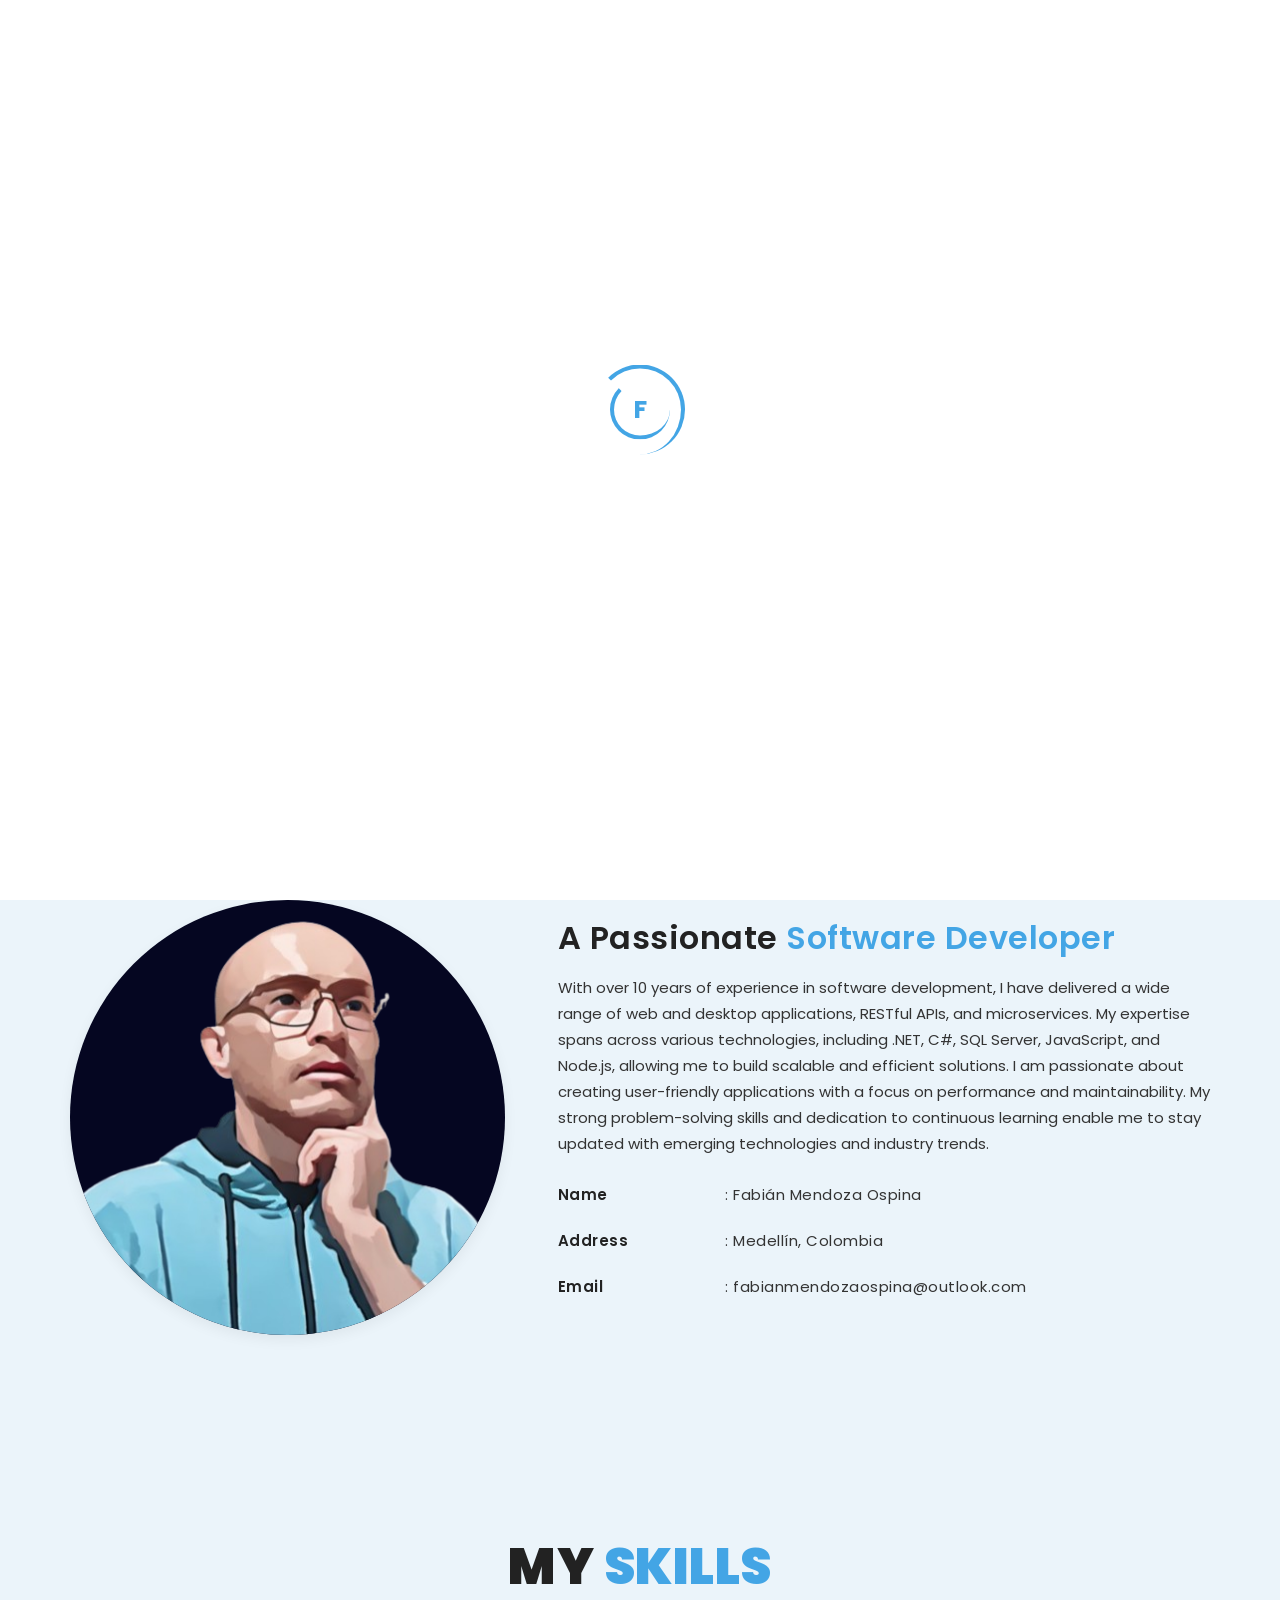
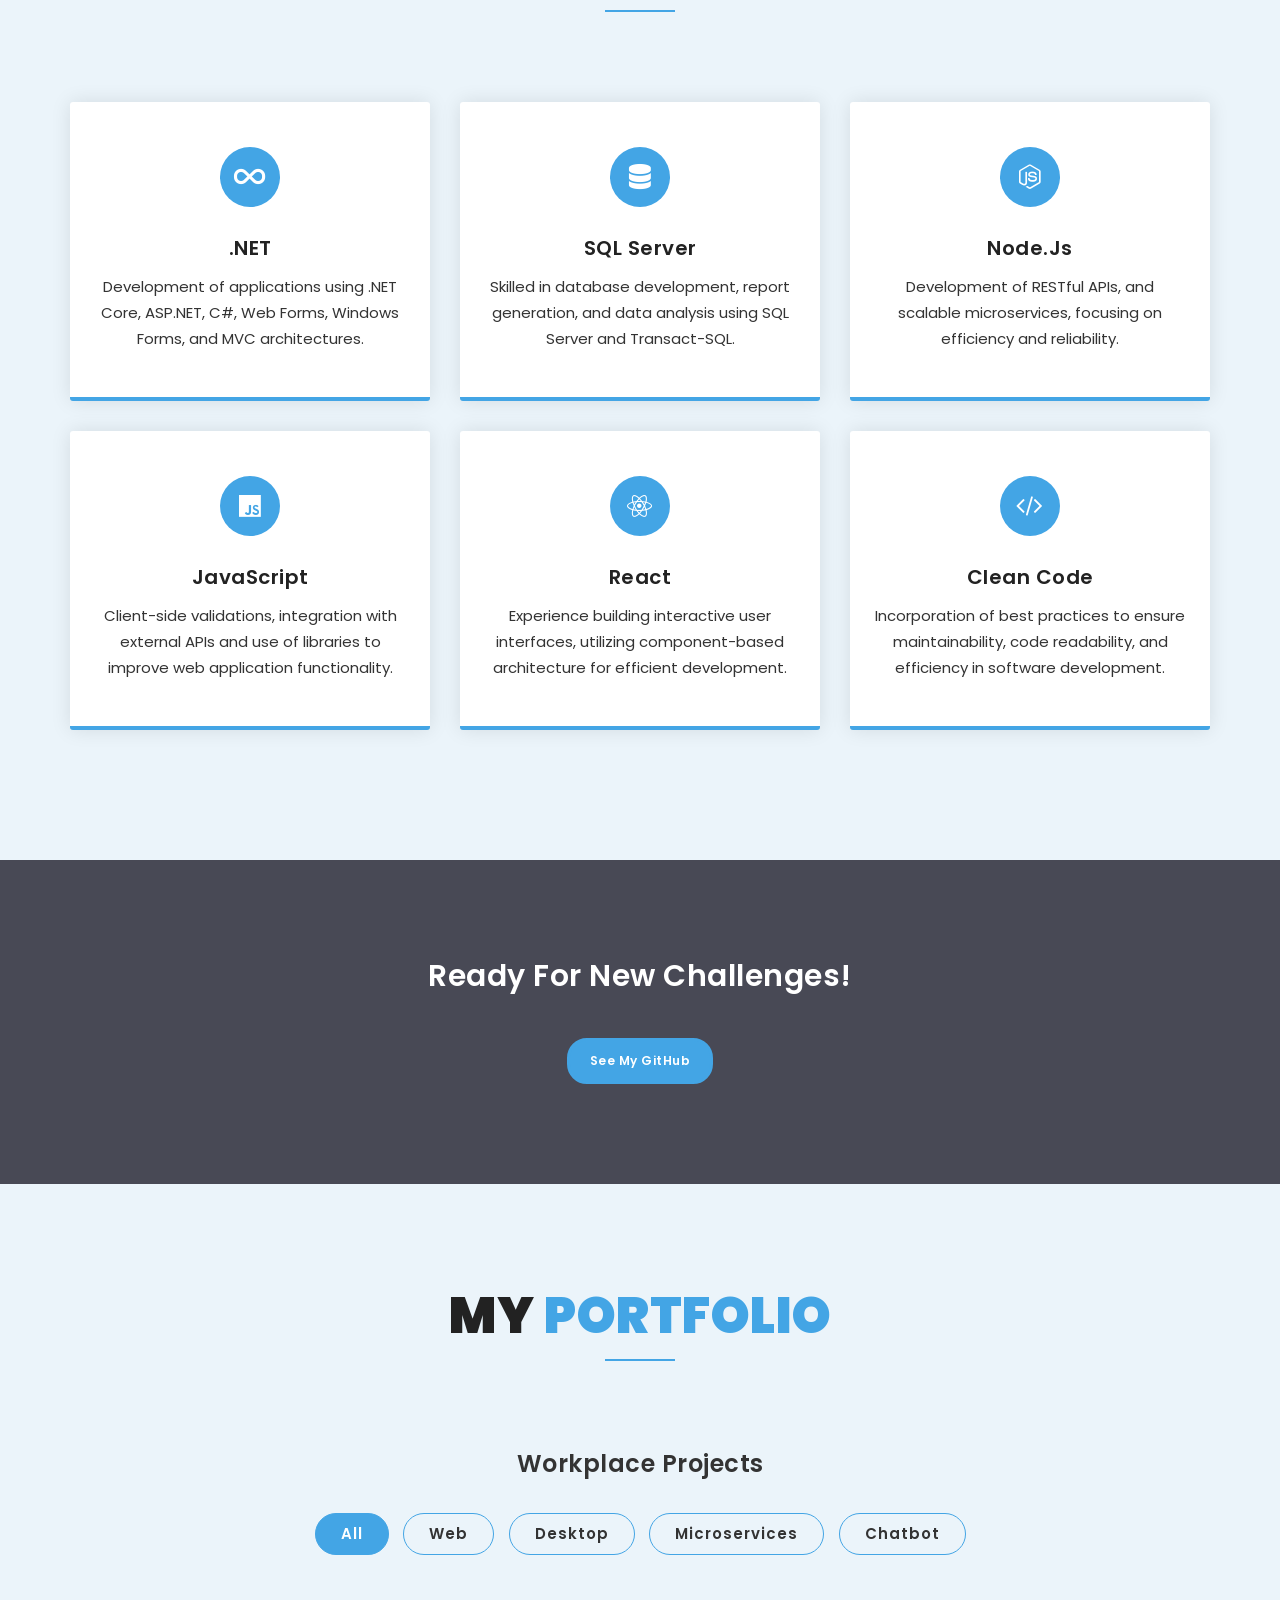
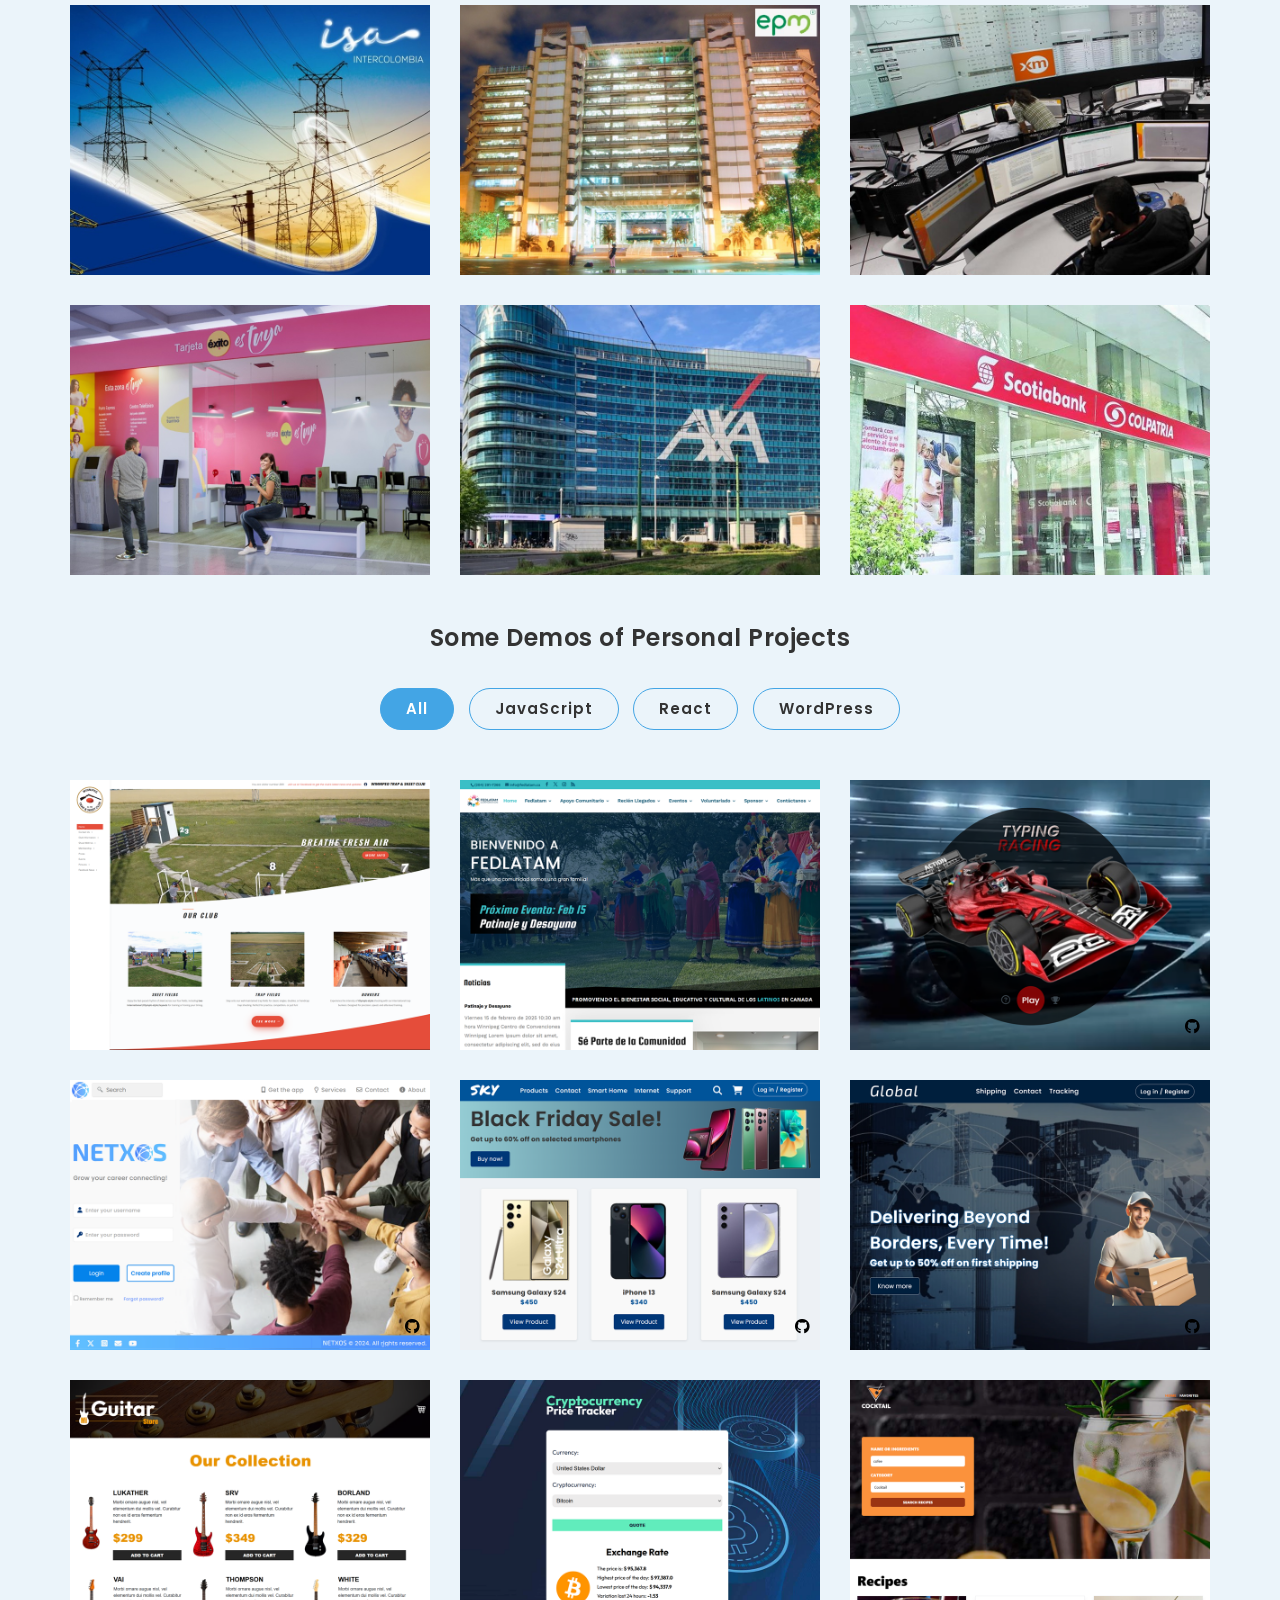
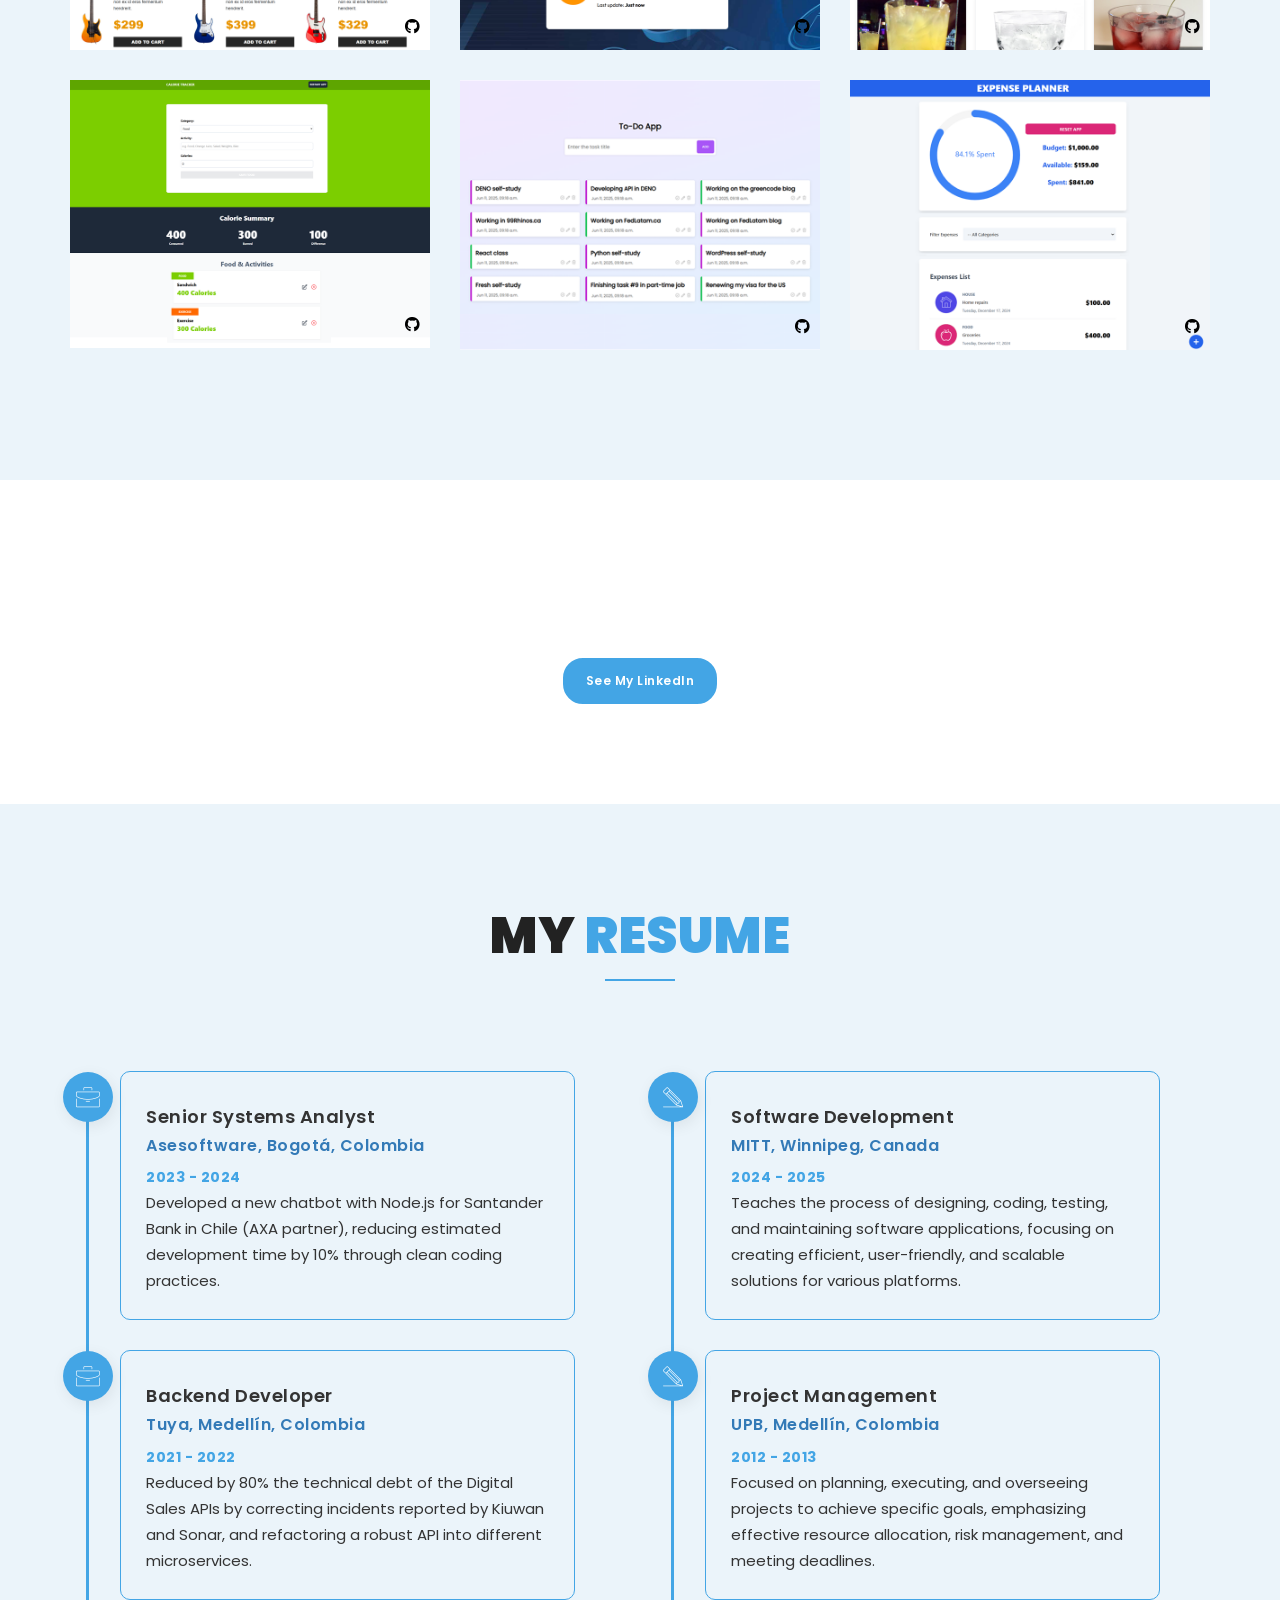
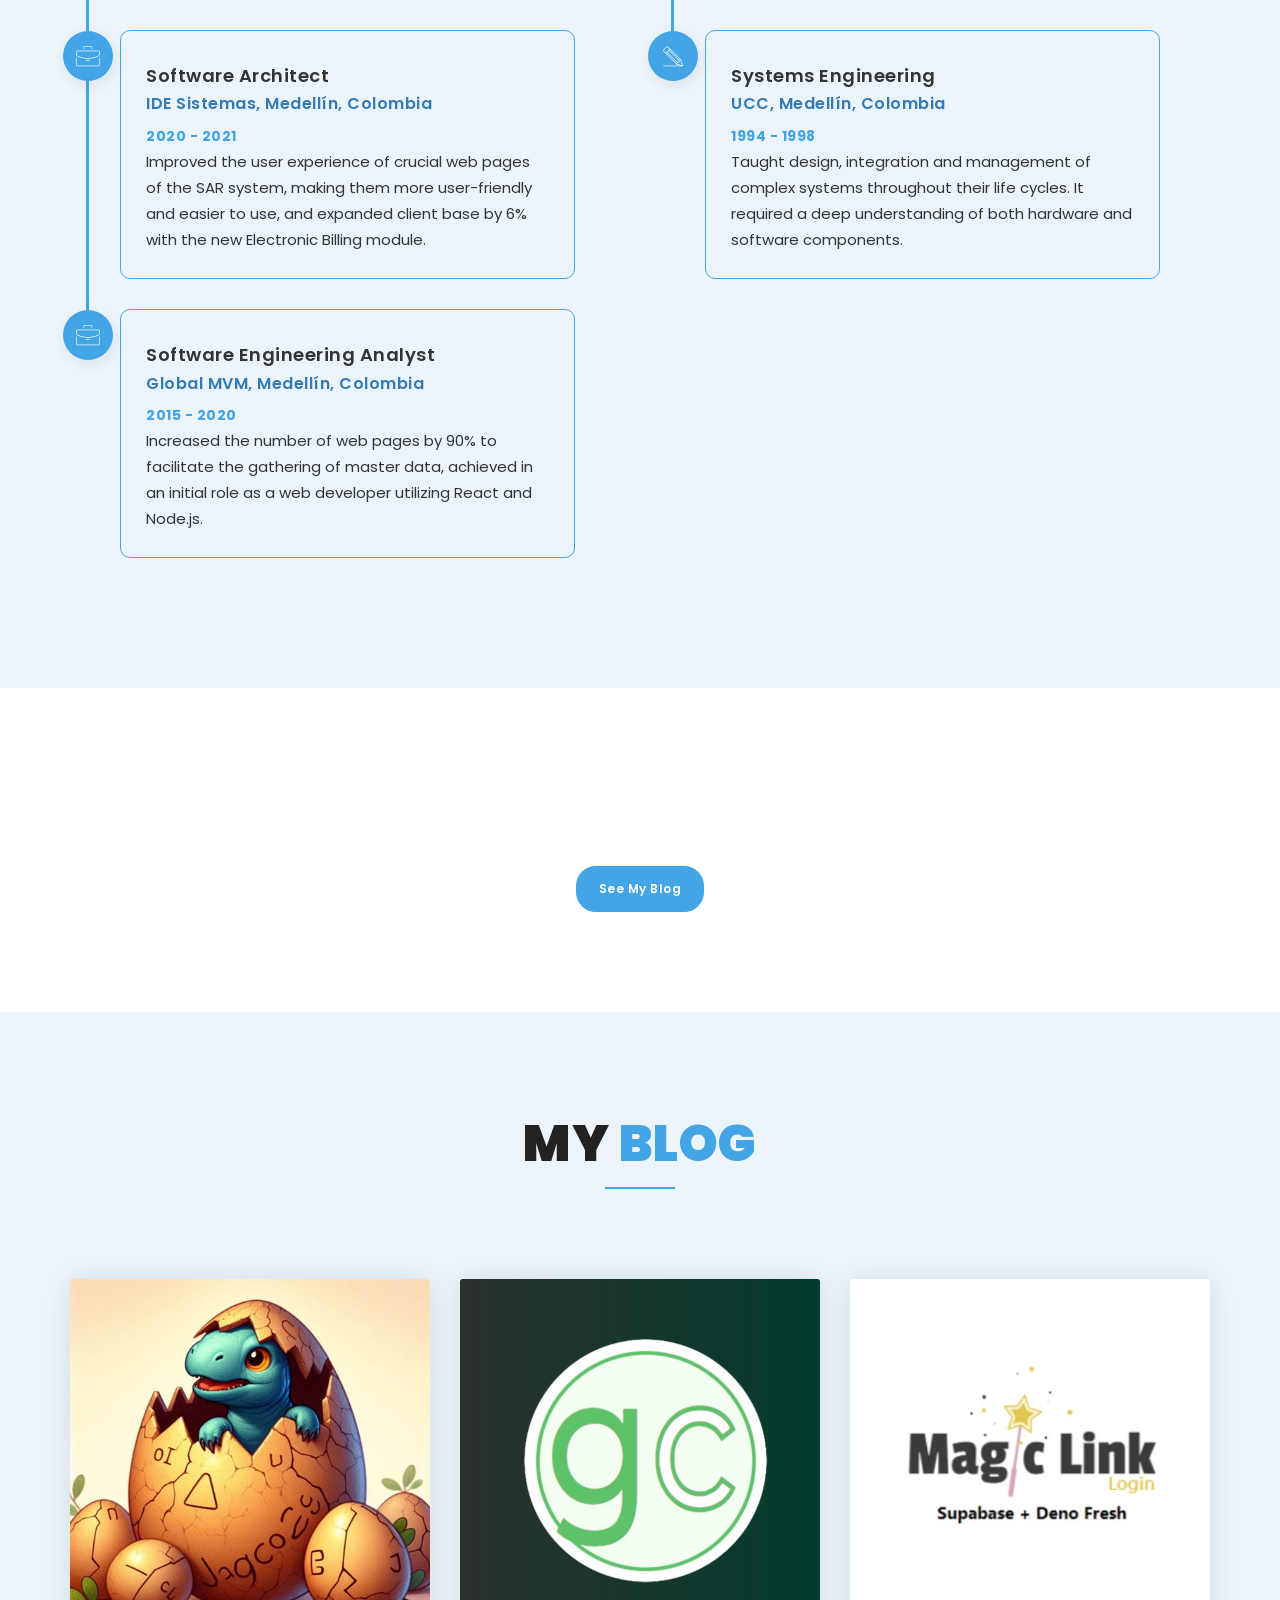
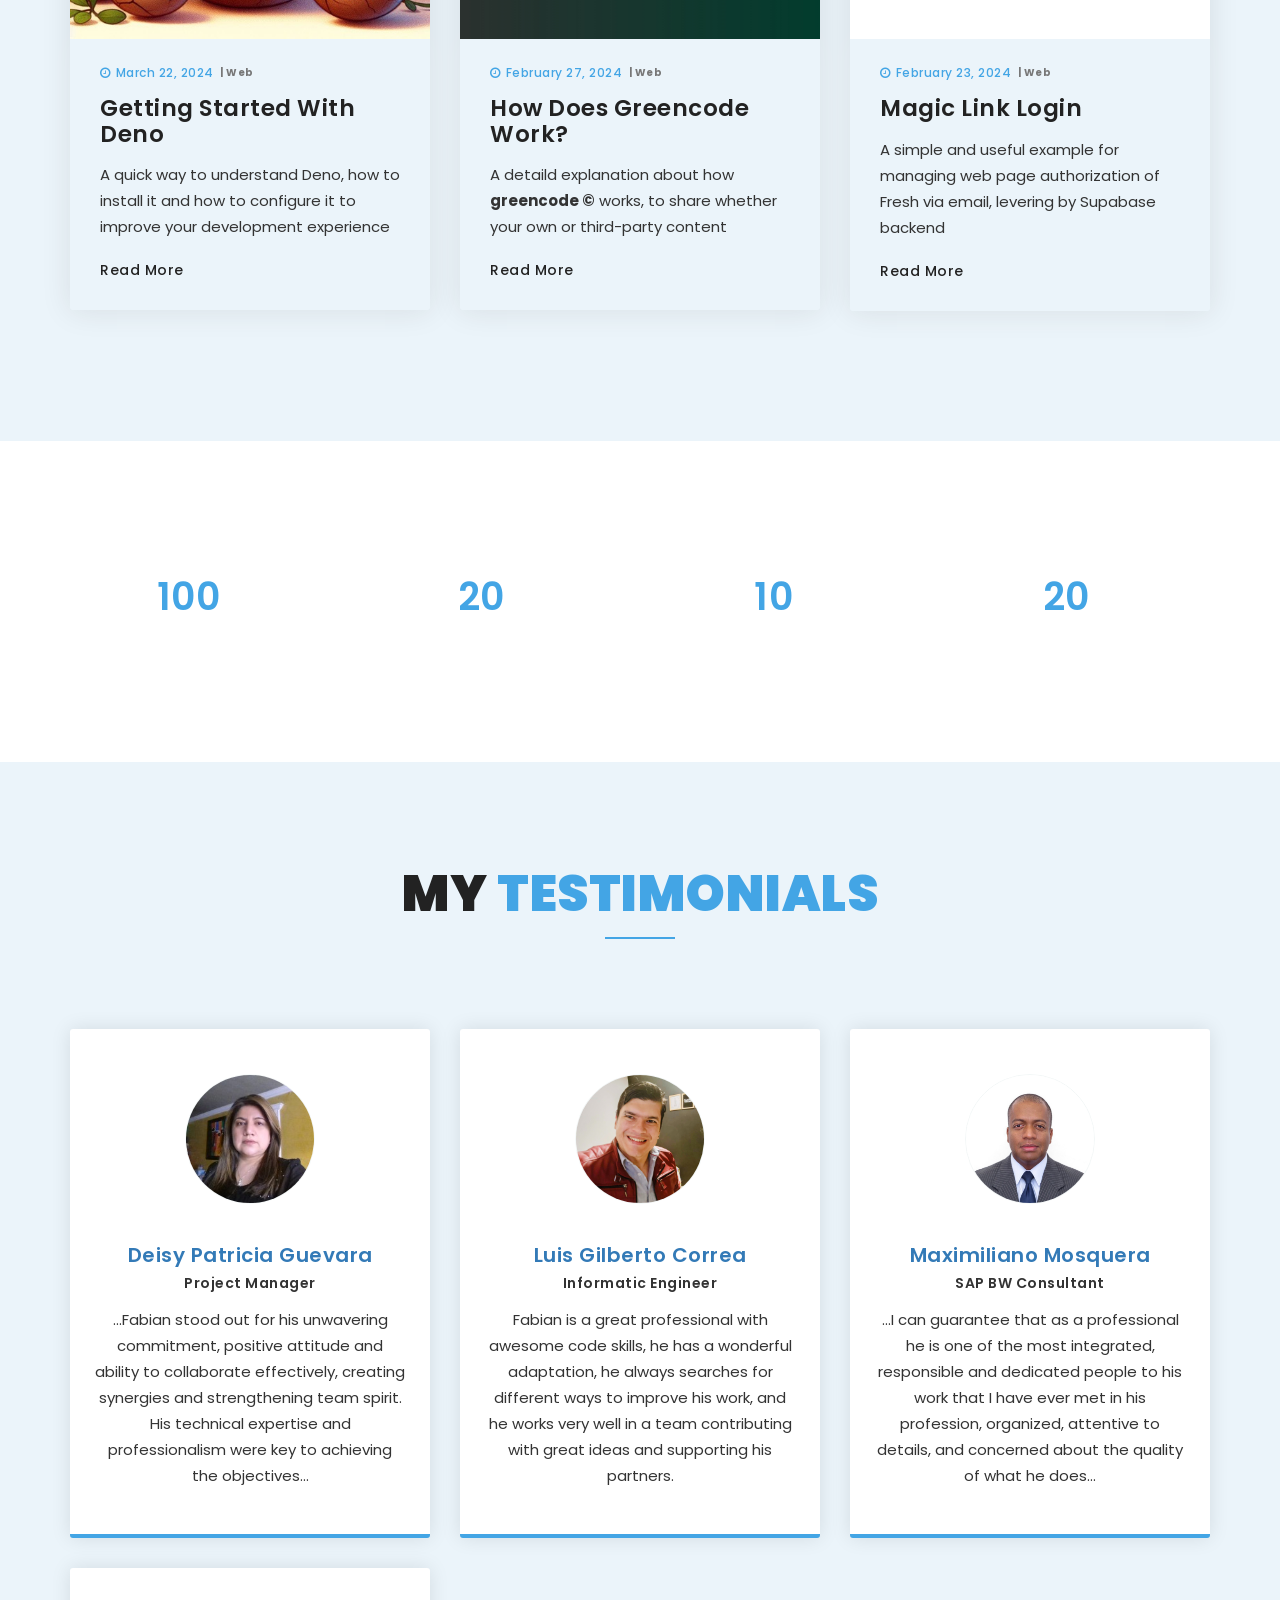
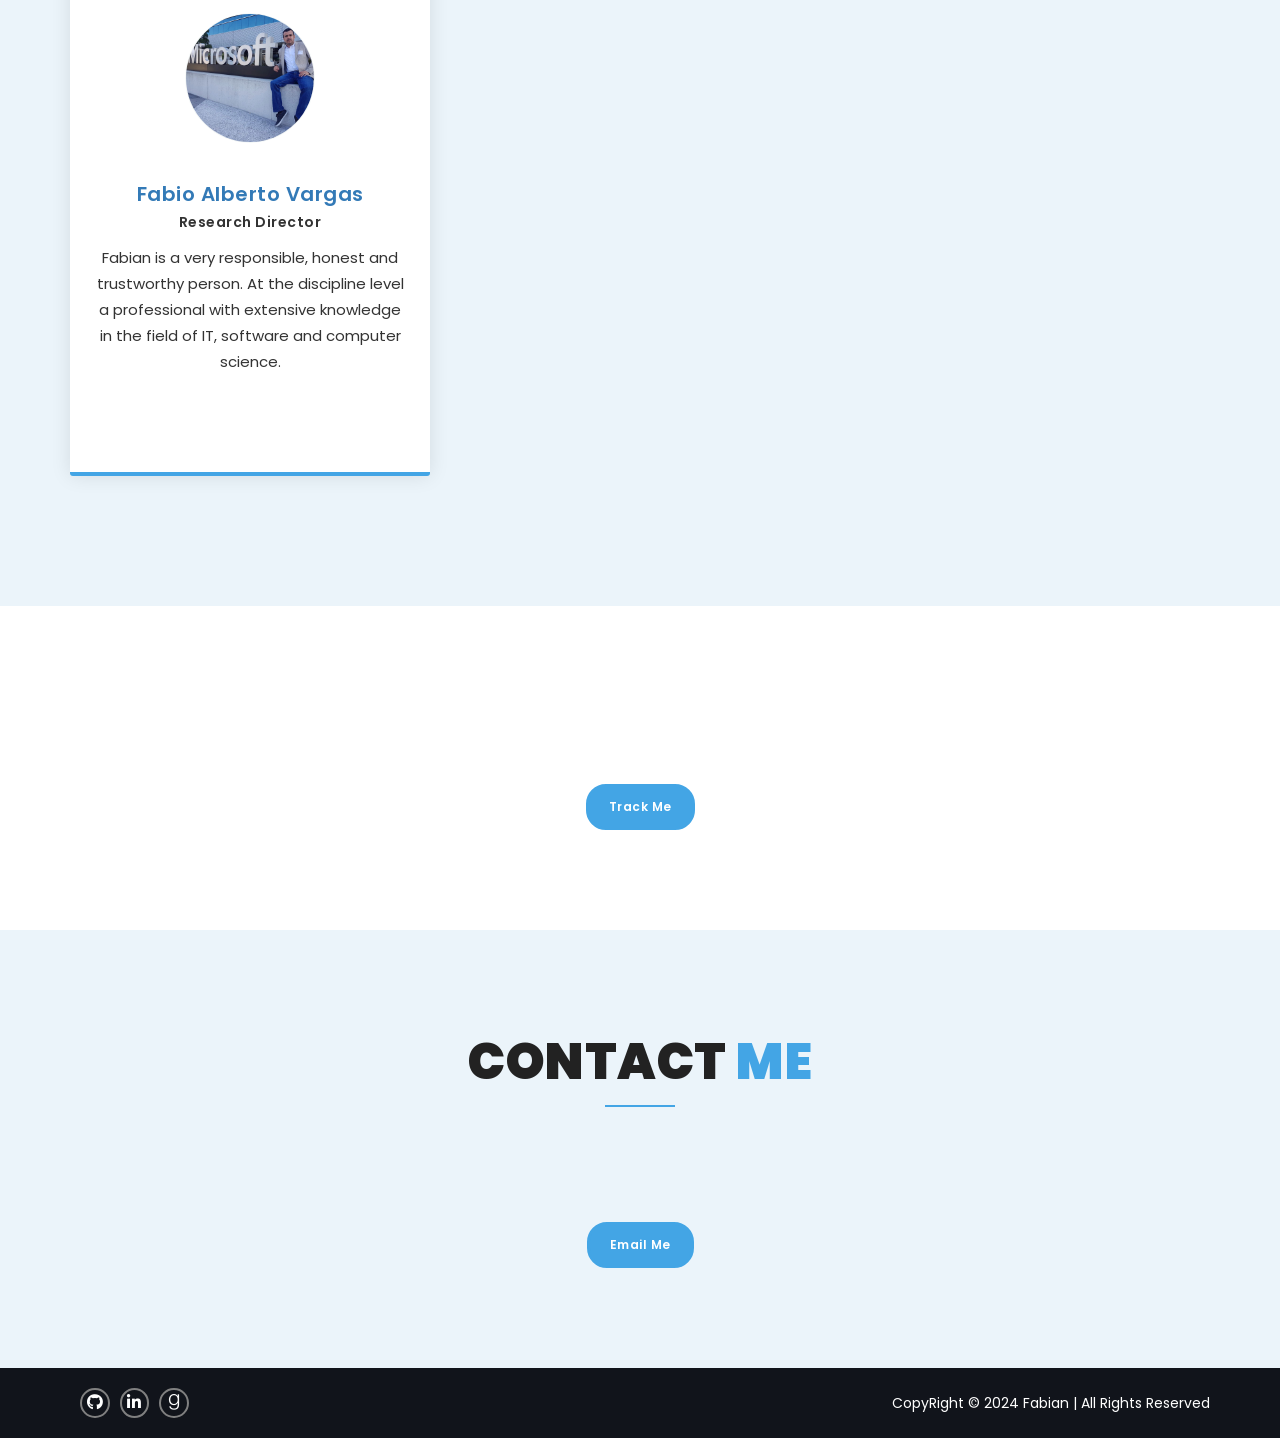
==== commit 8215b828: "Index modified" ====
--- a/index.html
+++ b/index.html
@@ -58,7 +58,6 @@
 							<li><a href="#blog">Blog</a></li>	
 							<li><a href="#testimonials">Testimonials</a></li>											
 							<li><a href="#contact">Contact</a></li>
-							<li><a href="https://fabianmendozaospina.github.io/myportfolio2">Version 2</a></li>
 						</ul>
 					</div> 
 				</div><!--- END CONTAINER -->
@@ -119,14 +118,14 @@
 										<div class="row">
 											<div class="col-md-12">
 												<div class="ct_about">
-												   <span> Name </span> : Fabian Mendoza Ospina									   
+												   <span> Name </span> : Fabi&aacute;n Mendoza Ospina									   
 												</div>
 											</div>
 											
 											<div class="col-md-12">
 												<div class="ct_about">
 												   <span> Address </span>
-												   : Winnipeg, Canada
+												   : Medell&iacute;n, Colombia
 												</div>
 											</div>
 											
@@ -367,7 +366,7 @@
 							<ul>
 								<li class="active" data-filter=".AllP">All</li>
 								<li data-filter=".JavaScript">JavaScript</li>
-								<li data-filter=".TypeScript">TypeScript</li>
+								<!-- <li data-filter=".TypeScript">TypeScript</li> -->
 								<li data-filter=".React">React</li>
 								<li data-filter=".WordPress">WordPress</li>
 							</ul>
@@ -376,8 +375,23 @@
 						<div class="work_content_area2">
 							<div class="col-md-4 col-sm-6 col-xs-12 element-item AllP JavaScript WordPress">
 								<div class="item-img">
+									<img src="images/portfolio/p16.png" class="showcase" class="showcase" onclick="window.open('https://winnipegtrapskeet.ca/', '_blank')" />
+									<!-- <a href="https://github.com/femo-dev/mega-menu/" target="_blank" class="github-icon">
+										<i class="fab fa-github"></i>
+									</a>									 -->
+									<!-- <div class="item-img-overlay">
+										<div class="overlay-info full-width">																						
+											<a href="images/portfolio/p10.png" data-lightbox="images">
+												<span class="icon"><i class="fa fa-plus"></i></span>
+											</a>
+										</div>
+									</div> -->
+								</div>
+							</div>	
+							<div class="col-md-4 col-sm-6 col-xs-12 element-item AllP JavaScript WordPress">
+								<div class="item-img">
 									<img src="images/portfolio/p10.png" class="showcase" class="showcase" onclick="window.open('https://fedlatam.ca/', '_blank')" />
-									<!-- <a href="https://github.com/fabianmendozaospina/mega-menu/" target="_blank" class="github-icon">
+									<!-- <a href="https://github.com/femo-dev/mega-menu/" target="_blank" class="github-icon">
 										<i class="fab fa-github"></i>
 									</a>									 -->
 									<!-- <div class="item-img-overlay">
@@ -391,8 +405,8 @@
 							</div>							
 							<div class="col-md-4 col-sm-6 col-xs-12 element-item AllP JavaScript">
 								<div class="item-img">
-									<img src="images/portfolio/p1.png" class="showcase" onclick="window.open('https://fabianmendozaospina.github.io/typing-racing/', '_blank')" />
-									<a href="https://github.com/fabianmendozaospina/typing-racing/" target="_blank" class="github-icon">
+									<img src="images/portfolio/p1.png" class="showcase" onclick="window.open('https://femo-dev.github.io/typing-racing/', '_blank')" />
+									<a href="https://github.com/femo-dev/typing-racing/" target="_blank" class="github-icon">
 										<i class="fab fa-github"></i>
 									</a>
 									<!-- <div class="item-img-overlay">
@@ -406,8 +420,8 @@
 							</div>
 							<div class="col-md-4 col-sm-6 col-xs-12 element-item AllP JavaScript">
 								<div class="item-img">
-									<img src="images/portfolio/p2.png" class="showcase" onclick="window.open('https://fabianmendozaospina.github.io/netxos/', '_blank')" />
-									<a href="https://github.com/fabianmendozaospina/netxos/" target="_blank" class="github-icon">
+									<img src="images/portfolio/p2.png" class="showcase" onclick="window.open('https://femo-dev.github.io/netxos/', '_blank')" />
+									<a href="https://github.com/femo-dev/netxos/" target="_blank" class="github-icon">
 										<i class="fab fa-github"></i>
 									</a>									
 									<!-- <div class="item-img-overlay">
@@ -421,8 +435,8 @@
 							</div>
 							<div class="col-md-4 col-sm-6 col-xs-12 element-item AllP JavaScript">
 								<div class="item-img">
-									<img src="images/portfolio/p3.png" class="showcase" onclick="window.open('https://fabianmendozaospina.github.io/sky-telecom/', '_blank')" />
-									<a href="https://github.com/fabianmendozaospina/sky-telecom/" target="_blank" class="github-icon">
+									<img src="images/portfolio/p3.png" class="showcase" onclick="window.open('https://femo-dev.github.io/sky-telecom/', '_blank')" />
+									<a href="https://github.com/femo-dev/sky-telecom/" target="_blank" class="github-icon">
 										<i class="fab fa-github"></i>
 									</a>
 									<!-- <div class="item-img-overlay">
@@ -436,8 +450,8 @@
 							</div>
 							<div class="col-md-4 col-sm-6 col-xs-12 element-item AllP JavaScript">
 								<div class="item-img">
-									<img src="images/portfolio/p4.png" class="showcase" onclick="window.open('https://fabianmendozaospina.github.io/global-shipping/', '_blank')" />
-									<a href="https://github.com/fabianmendozaospina/global-shipping/" target="_blank" class="github-icon">
+									<img src="images/portfolio/p4.png" class="showcase" onclick="window.open('https://femo-dev.github.io/global-shipping/', '_blank')" />
+									<a href="https://github.com/femo-dev/global-shipping/" target="_blank" class="github-icon">
 										<i class="fab fa-github"></i>
 									</a>
 									<!-- <div class="item-img-overlay">
@@ -451,8 +465,8 @@
 							</div>							
 							<div class="col-md-4 col-sm-6 col-xs-12 element-item AllP TypeScript React">
 								<div class="item-img">
-									<img src="images/portfolio/p5.png" class="showcase" onclick="window.open('https://fabianmendozaospina.github.io/mi-guitar-ts/', '_blank')" />
-									<a href="https://github.com/fabianmendozaospina/mi-guitar-ts/" target="_blank" class="github-icon">
+									<img src="images/portfolio/p5.png" class="showcase" onclick="window.open('https://femo-dev.github.io/mi-guitar-ts/', '_blank')" />
+									<a href="https://github.com/femo-dev/mi-guitar-ts/" target="_blank" class="github-icon">
 										<i class="fab fa-github"></i>
 									</a>										
 									<!-- <div class="item-img-overlay">
@@ -466,8 +480,8 @@
 							</div>
 							<div class="col-md-4 col-sm-6 col-xs-12 element-item AllP TypeScript React">
 								<div class="item-img">
-									<img src="images/portfolio/p6.png" class="showcase" onclick="window.open('https://fabianmendozaospina.github.io/cryptocurrency-price-tracker/', '_blank')" />
-									<a href="https://github.com/fabianmendozaospina/cryptocurrency-price-tracker/" target="_blank" class="github-icon">
+									<img src="images/portfolio/p6.png" class="showcase" onclick="window.open('https://femo-dev.github.io/cryptocurrency-price-tracker/', '_blank')" />
+									<a href="https://github.com/femo-dev/cryptocurrency-price-tracker/" target="_blank" class="github-icon">
 										<i class="fab fa-github"></i>
 									</a>
 									<!-- <div class="item-img-overlay">
@@ -481,8 +495,8 @@
 							</div>		
 							<div class="col-md-4 col-sm-6 col-xs-12 element-item AllP TypeScript React">
 								<div class="item-img">
-									<img src="images/portfolio/p7.png" class="showcase" onclick="window.open('https://fabianmendozaospina.github.io/drinks-recipes-finder/', '_blank')" />
-									<a href="https://github.com/fabianmendozaospina/drinks-recipes-finder/" target="_blank" class="github-icon">
+									<img src="images/portfolio/p7.png" class="showcase" onclick="window.open('https://femo-dev.github.io/drinks-recipes-finder/', '_blank')" />
+									<a href="https://github.com/femo-dev/drinks-recipes-finder/" target="_blank" class="github-icon">
 										<i class="fab fa-github"></i>
 									</a>									
 									<!-- <div class="item-img-overlay">
@@ -493,11 +507,41 @@
 										</div>
 									</div> -->
 								</div>
-							</div>																
+							</div>		
 							<div class="col-md-4 col-sm-6 col-xs-12 element-item AllP TypeScript React">
 								<div class="item-img">
-									<img src="images/portfolio/p9.png" class="showcase" onclick="window.open('https://fabianmendozaospina.github.io/expense-planner/', '_blank')" />
-									<a href="https://github.com/fabianmendozaospina/expense-planner/" target="_blank" class="github-icon">
+									<img src="images/portfolio/p17.png" class="showcase" onclick="window.open('https://calories-tracker-femo.netlify.app/', '_blank')" />
+									<a href="https://github.com/femo-dev/calorie-tracker/" target="_blank" class="github-icon">
+										<i class="fab fa-github"></i>
+									</a>
+									<!-- <div class="item-img-overlay">
+										<div class="overlay-info full-width">																						
+											<a href="images/portfolio/p6.png" data-lightbox="images">
+												<span class="icon"><i class="fa fa-plus"></i></span>
+											</a>
+										</div>
+									</div> -->
+								</div>
+							</div>
+							<div class="col-md-4 col-sm-6 col-xs-12 element-item AllP TypeScript React">
+								<div class="item-img">
+									<img src="images/portfolio/p15.png" class="showcase" onclick="window.open('https://femo-dev.github.io/to-do/', '_blank')" />
+									<a href="https://github.com/femo-dev/to-do/" target="_blank" class="github-icon">
+										<i class="fab fa-github"></i>
+									</a>
+									<!-- <div class="item-img-overlay">
+										<div class="overlay-info full-width">																						
+											<a href="images/portfolio/p6.png" data-lightbox="images">
+												<span class="icon"><i class="fa fa-plus"></i></span>
+											</a>
+										</div>
+									</div> -->
+								</div>
+							</div>							
+							<div class="col-md-4 col-sm-6 col-xs-12 element-item AllP TypeScript React">
+								<div class="item-img">
+									<img src="images/portfolio/p9.png" class="showcase" onclick="window.open('https://femo-dev.github.io/expense-planner/', '_blank')" />
+									<a href="https://github.com/femo-dev/expense-planner/" target="_blank" class="github-icon">
 										<i class="fab fa-github"></i>
 									</a>
 									<!-- <div class="item-img-overlay">
@@ -526,7 +570,7 @@
 						<div class="col-lg-12 text-center">
 							<div class="cta2_content wow fadeInDown">
 								<h3>May good coding brighten our days!</h3>
-								<a href="https://www.linkedin.com/in/fabianmendozaospina/" target="_blank" class="btn btn-default main_btn"><span>See my LinkedIn</span></a>
+								<a href="https://www.linkedin.com/in/femo-dev/" target="_blank" class="btn btn-default main_btn"><span>See my LinkedIn</span></a>
 							</div>
 						</div>
 					</div>
@@ -735,7 +779,7 @@
 					
 					<div class="col-md-3 col-sm-6 col-xs-12">
 						<div class="single_counter">								
-							<h3><span class="counter">6</span>+</h3>
+							<h3><span class="counter">10</span>+</h3>
 							<h5>Outsourcing Clients</h5>
 						</div>
 					</div>
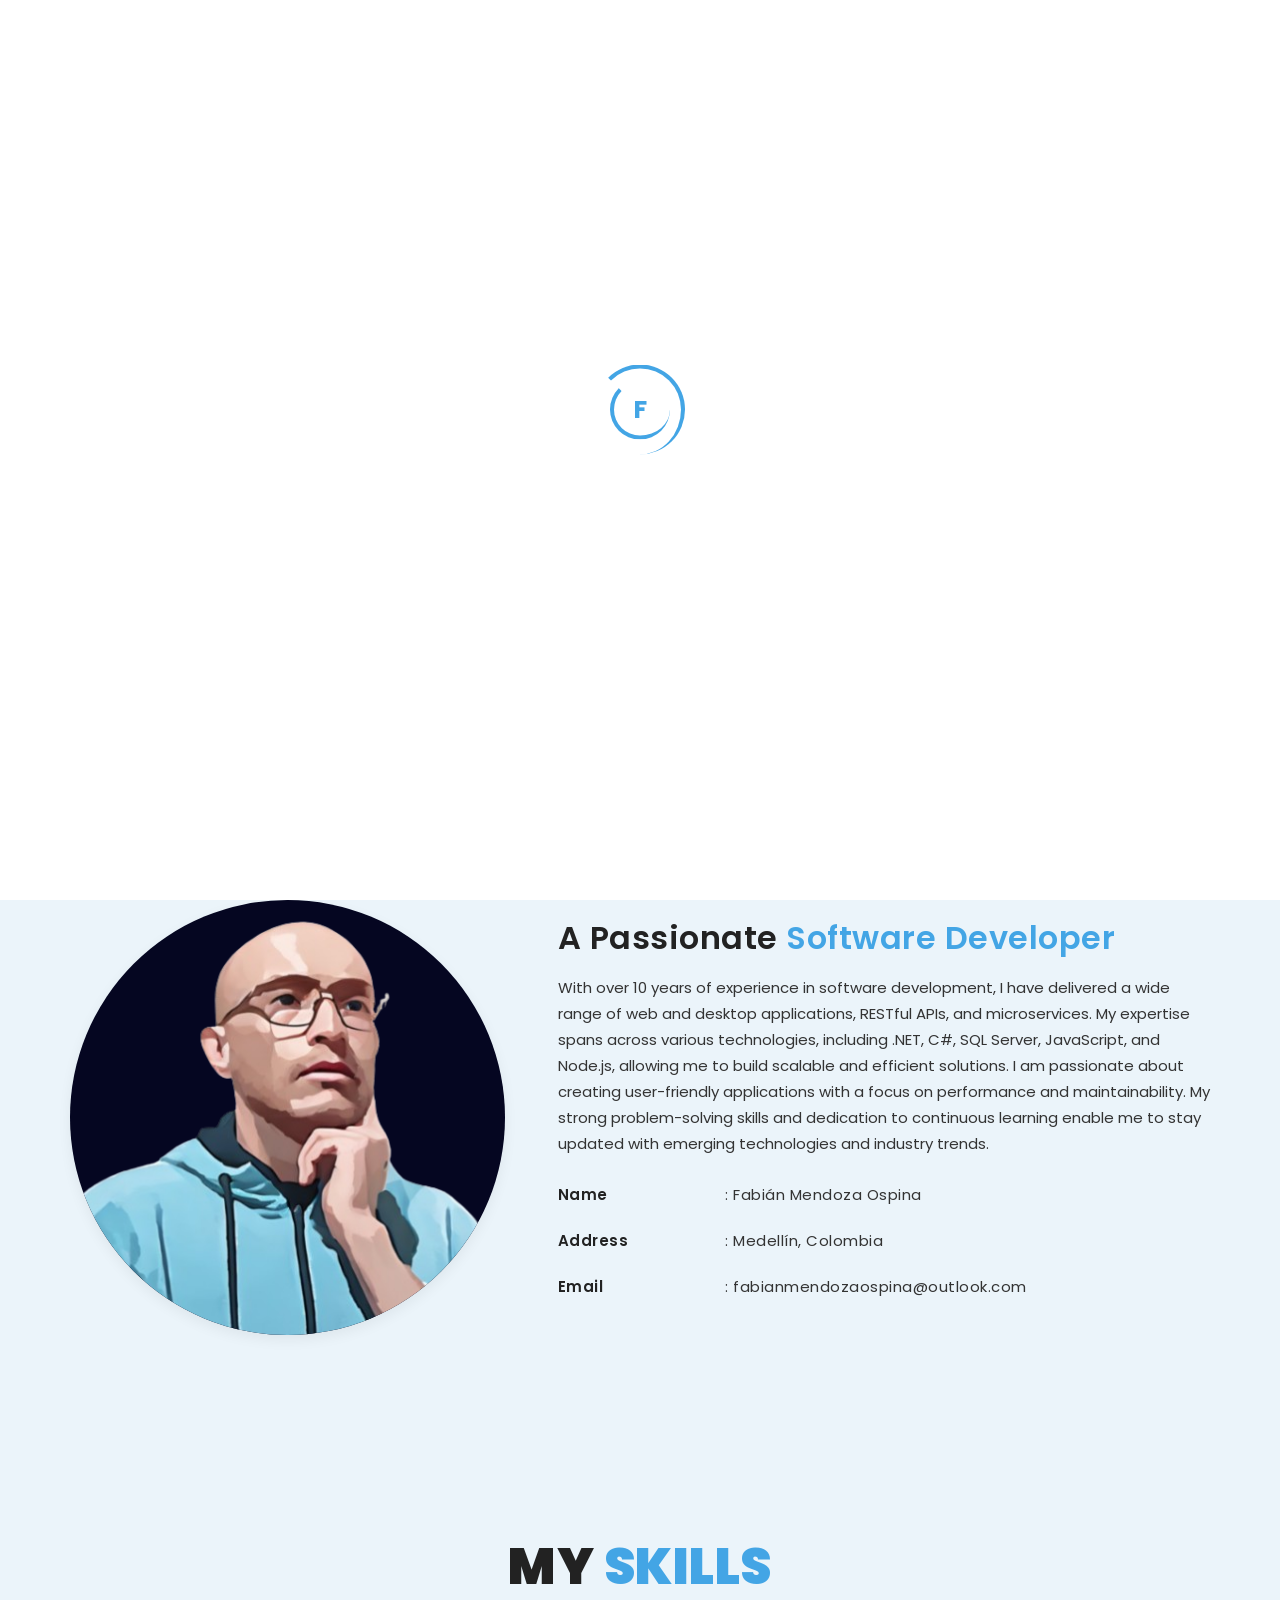
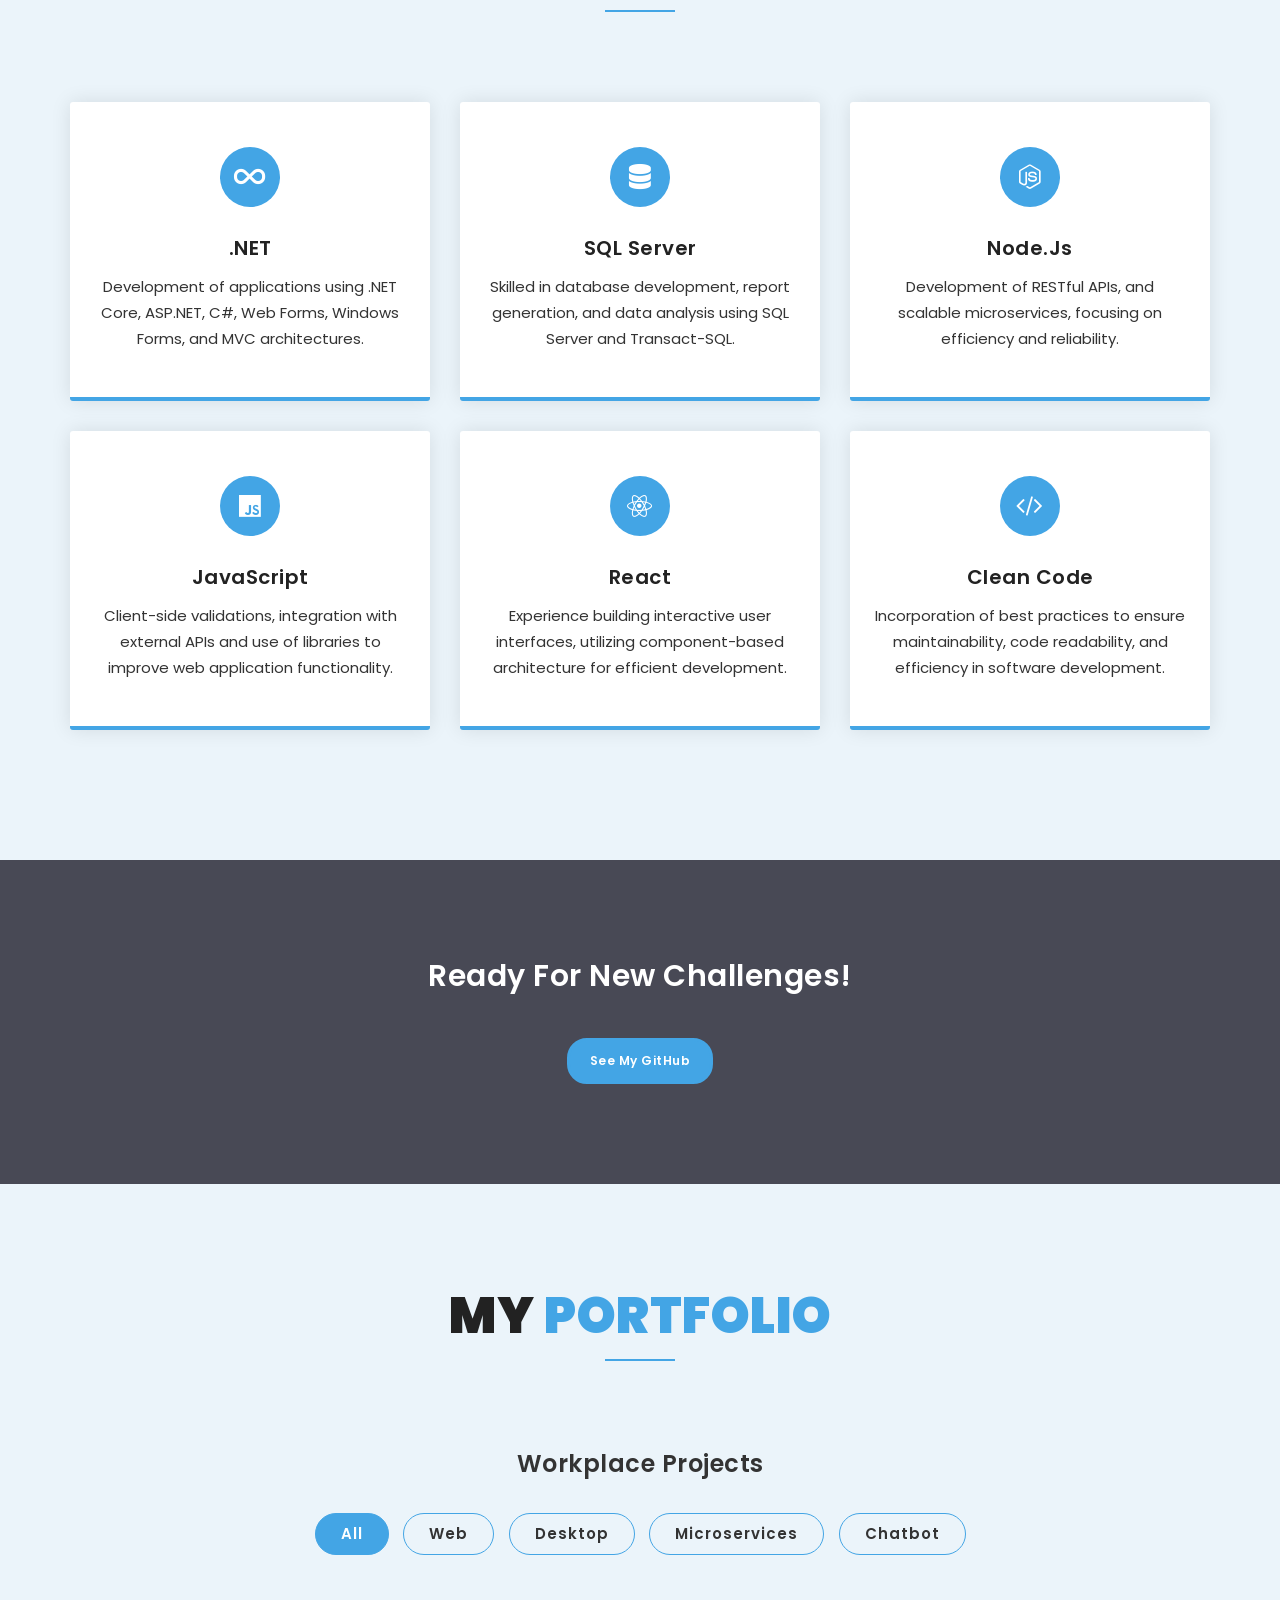
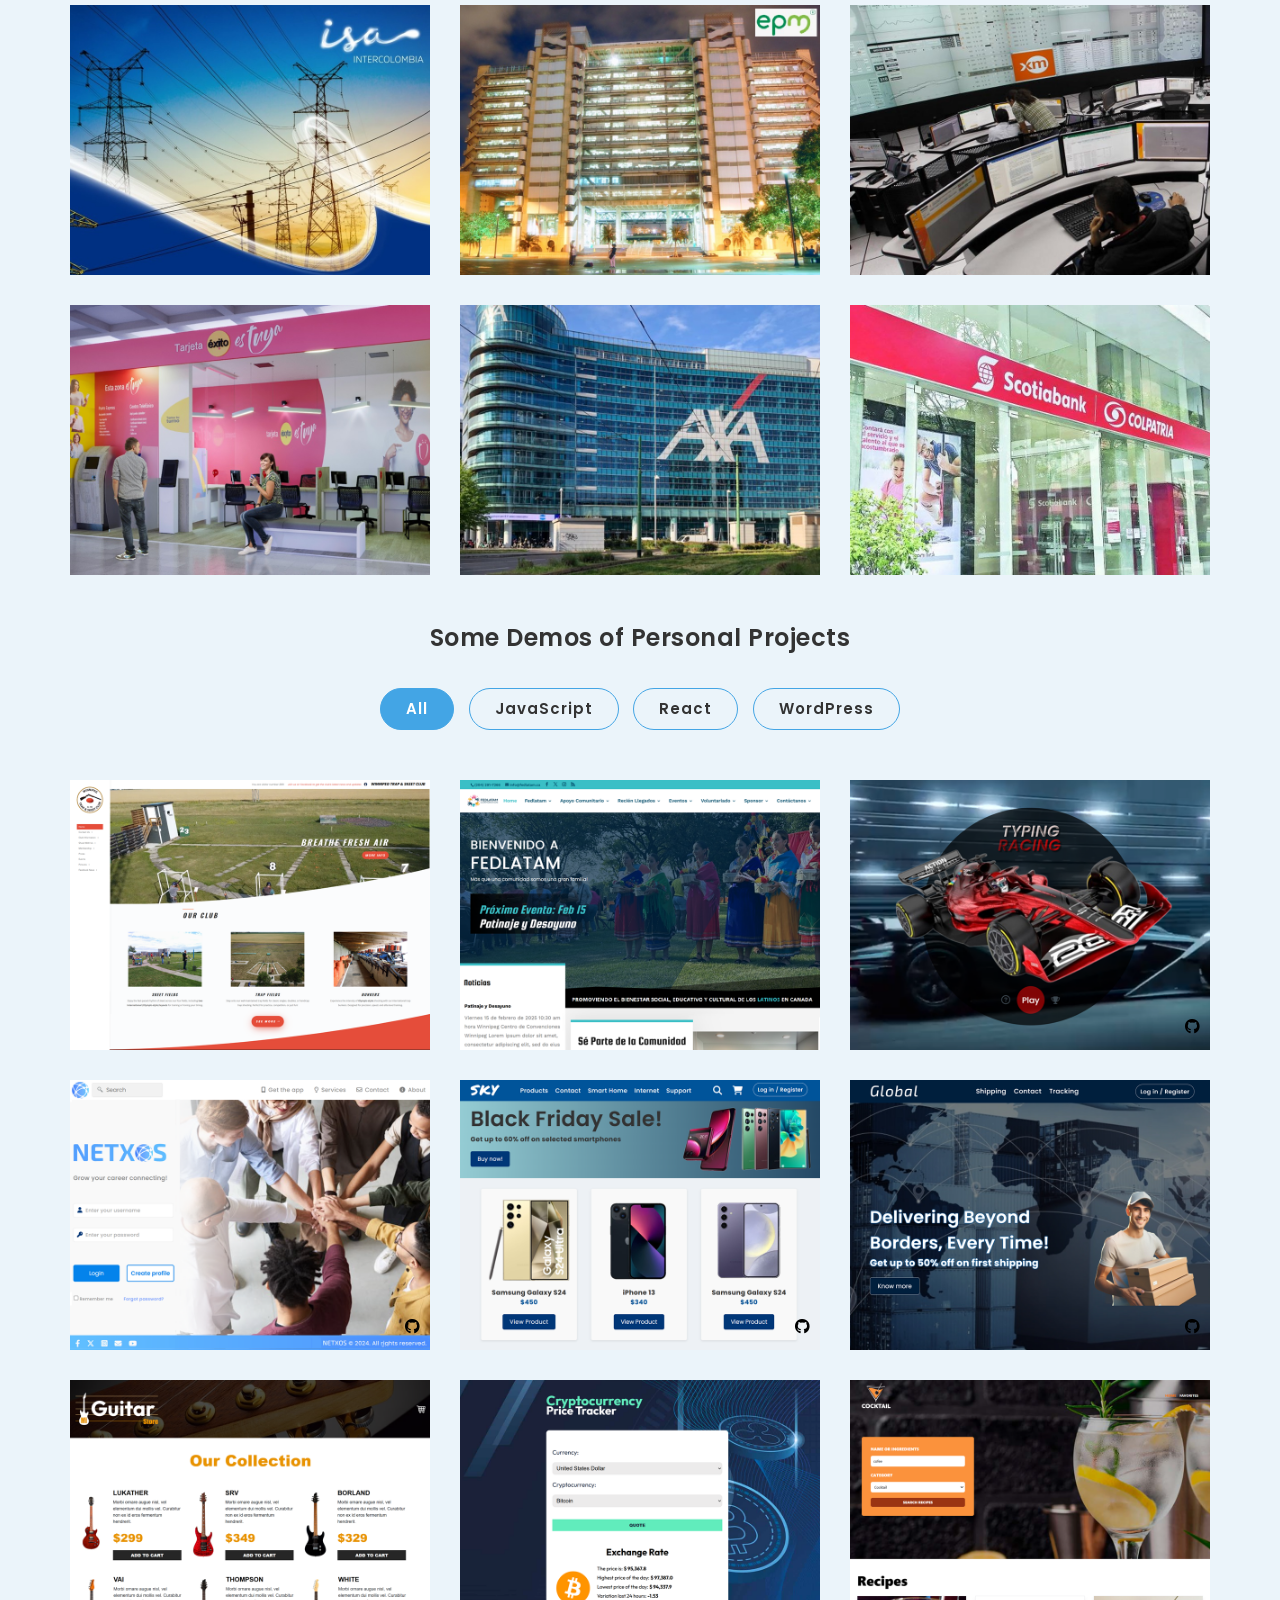
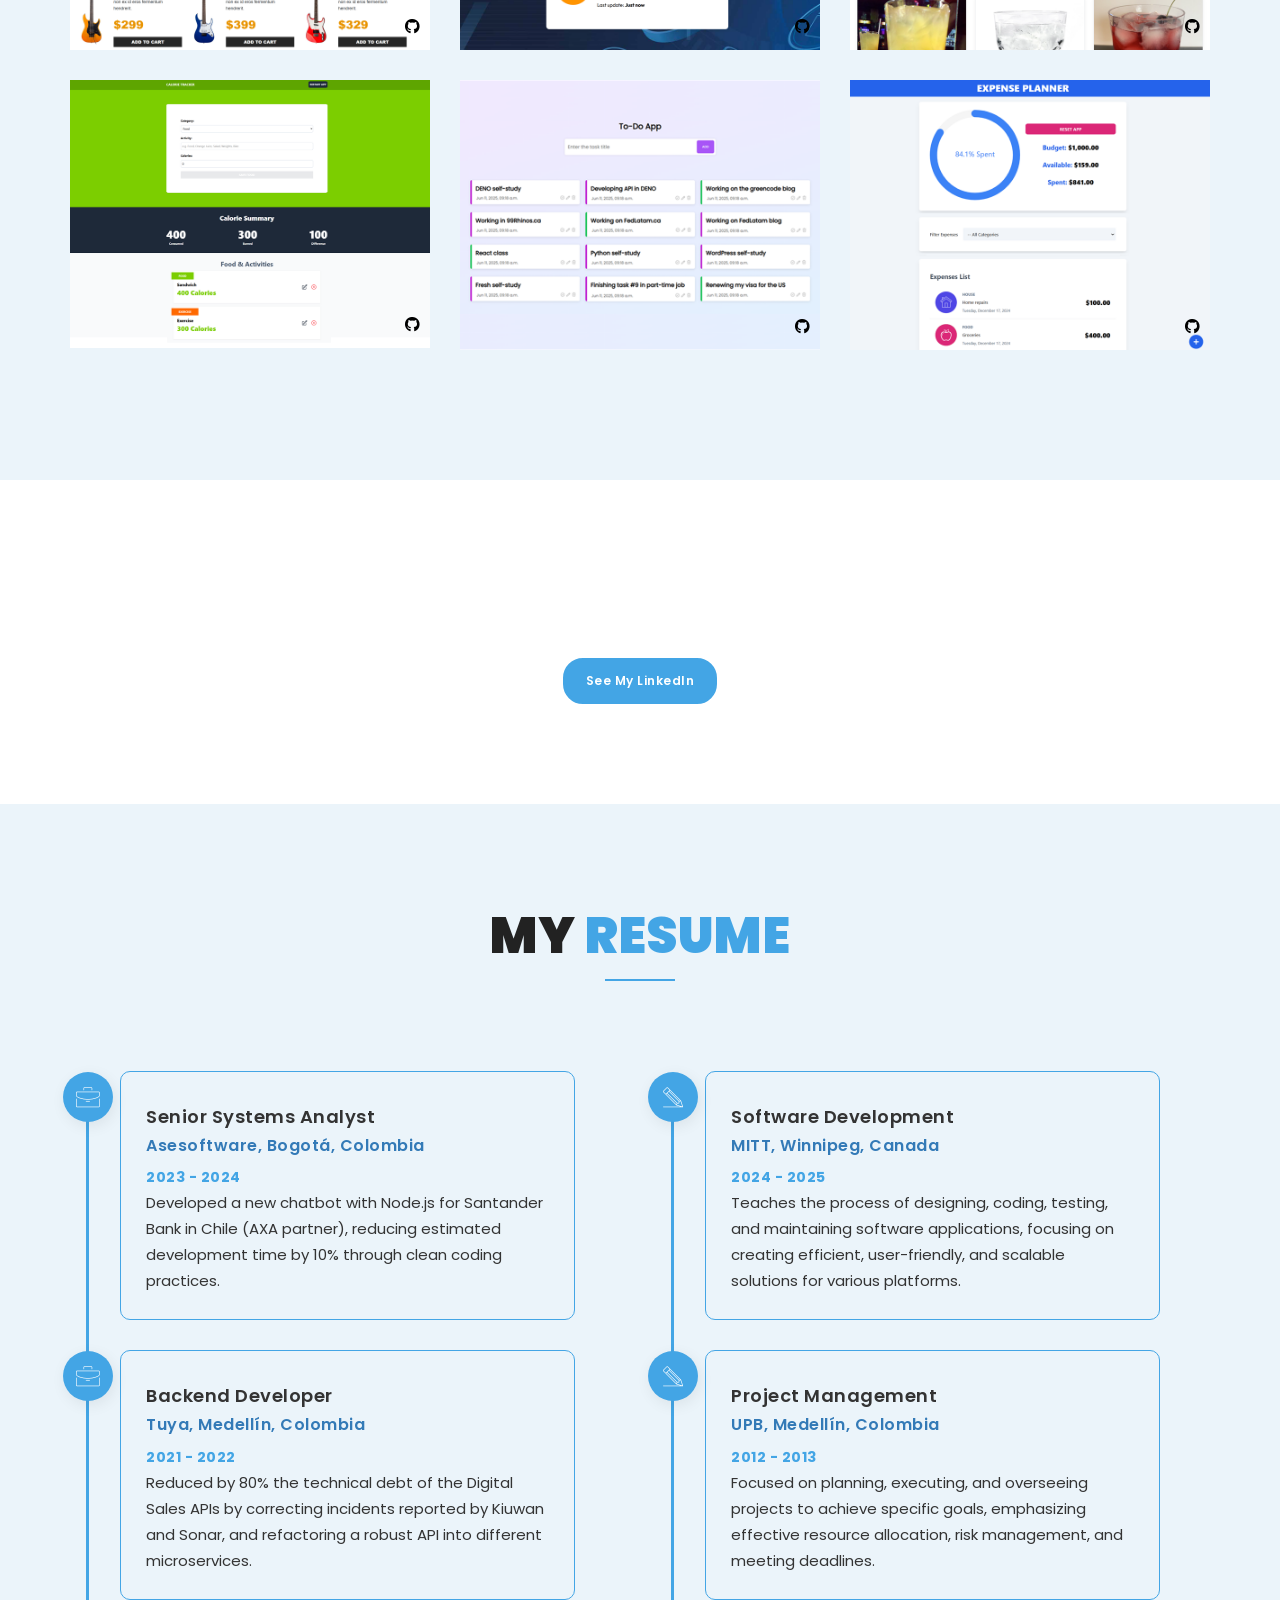
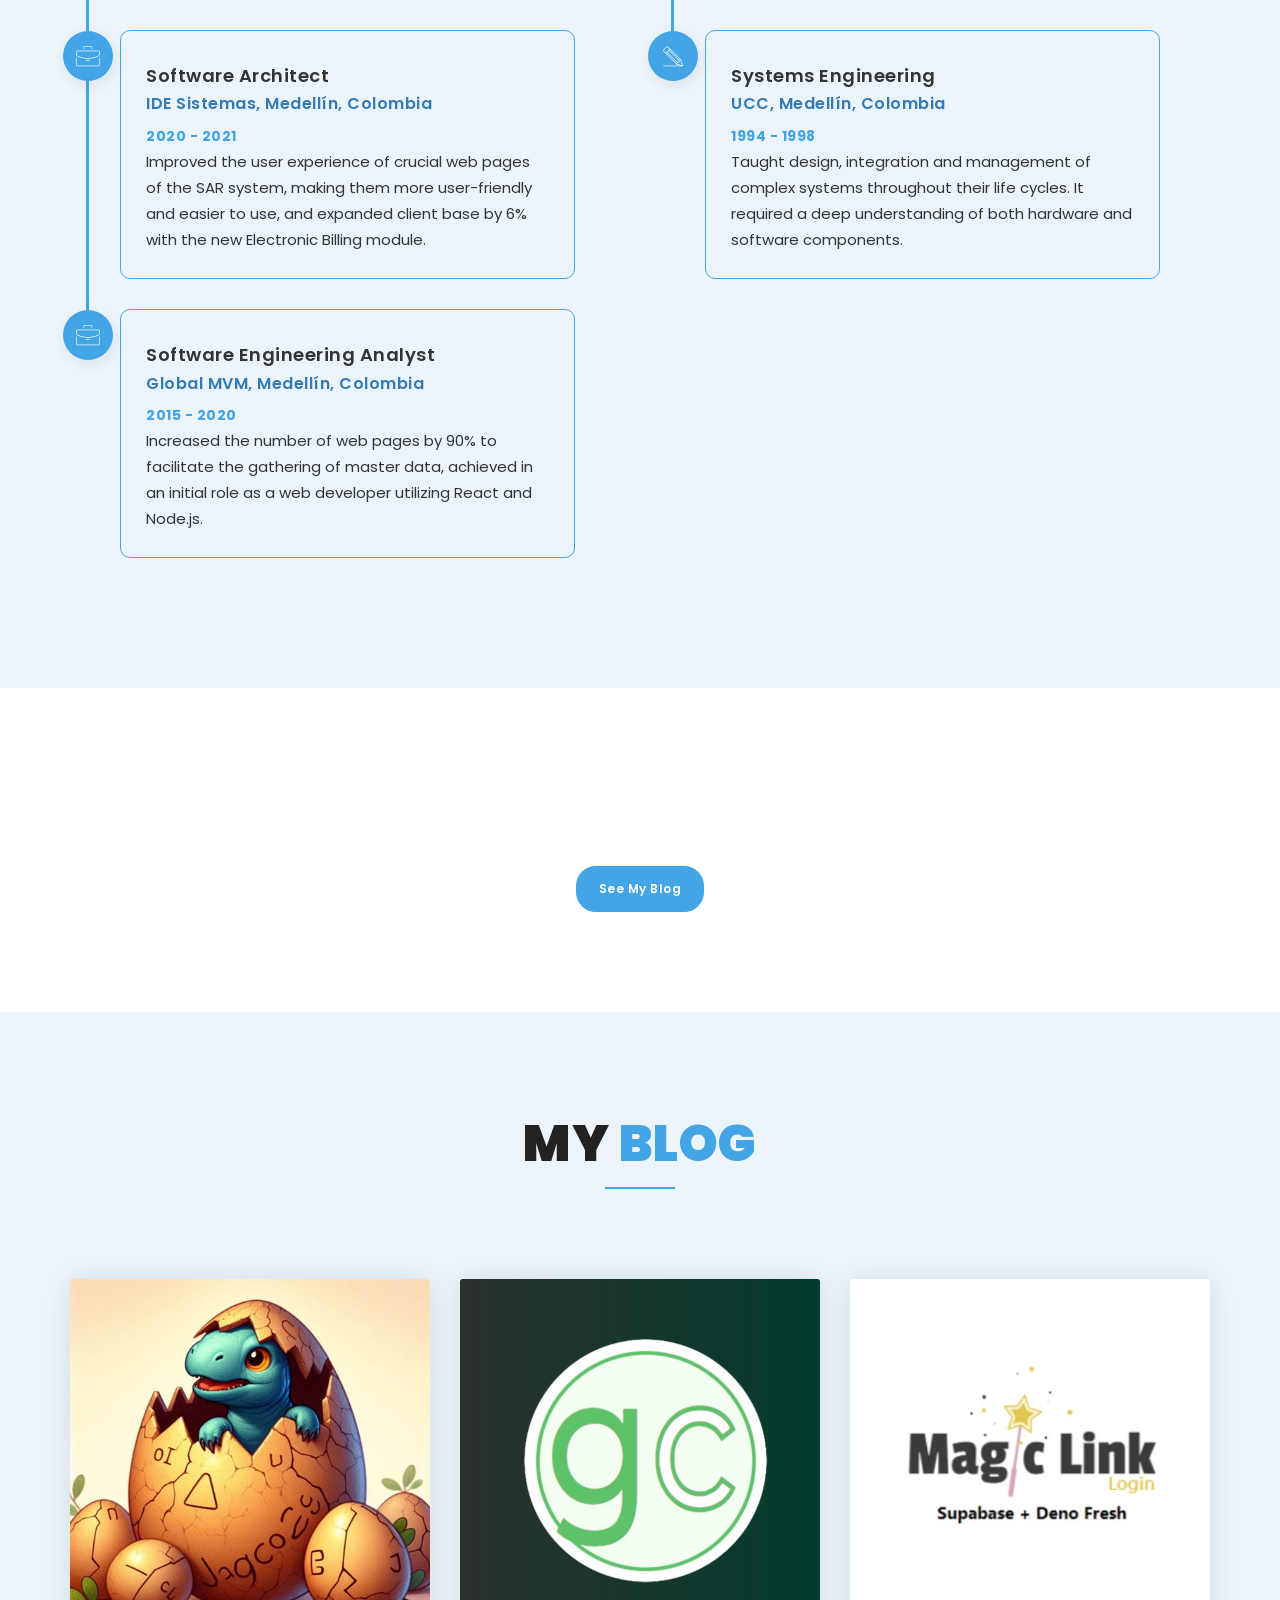
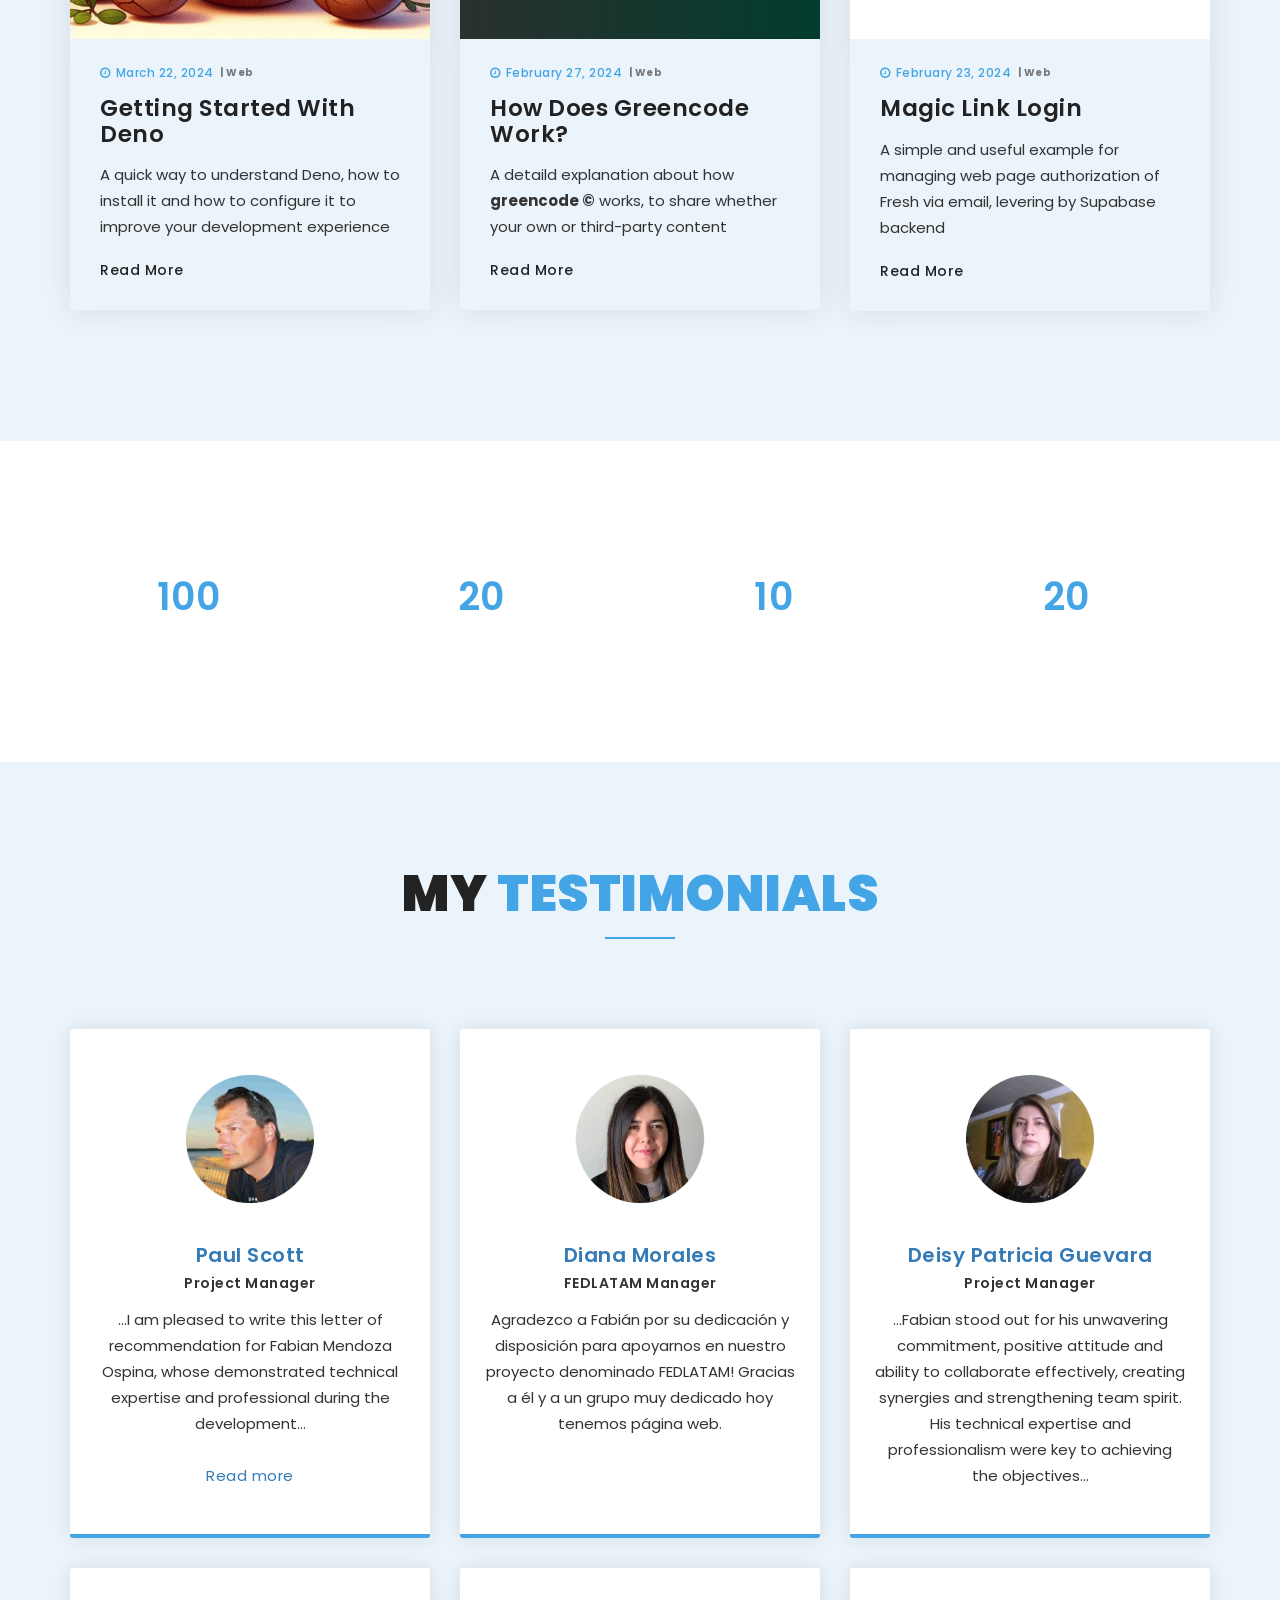
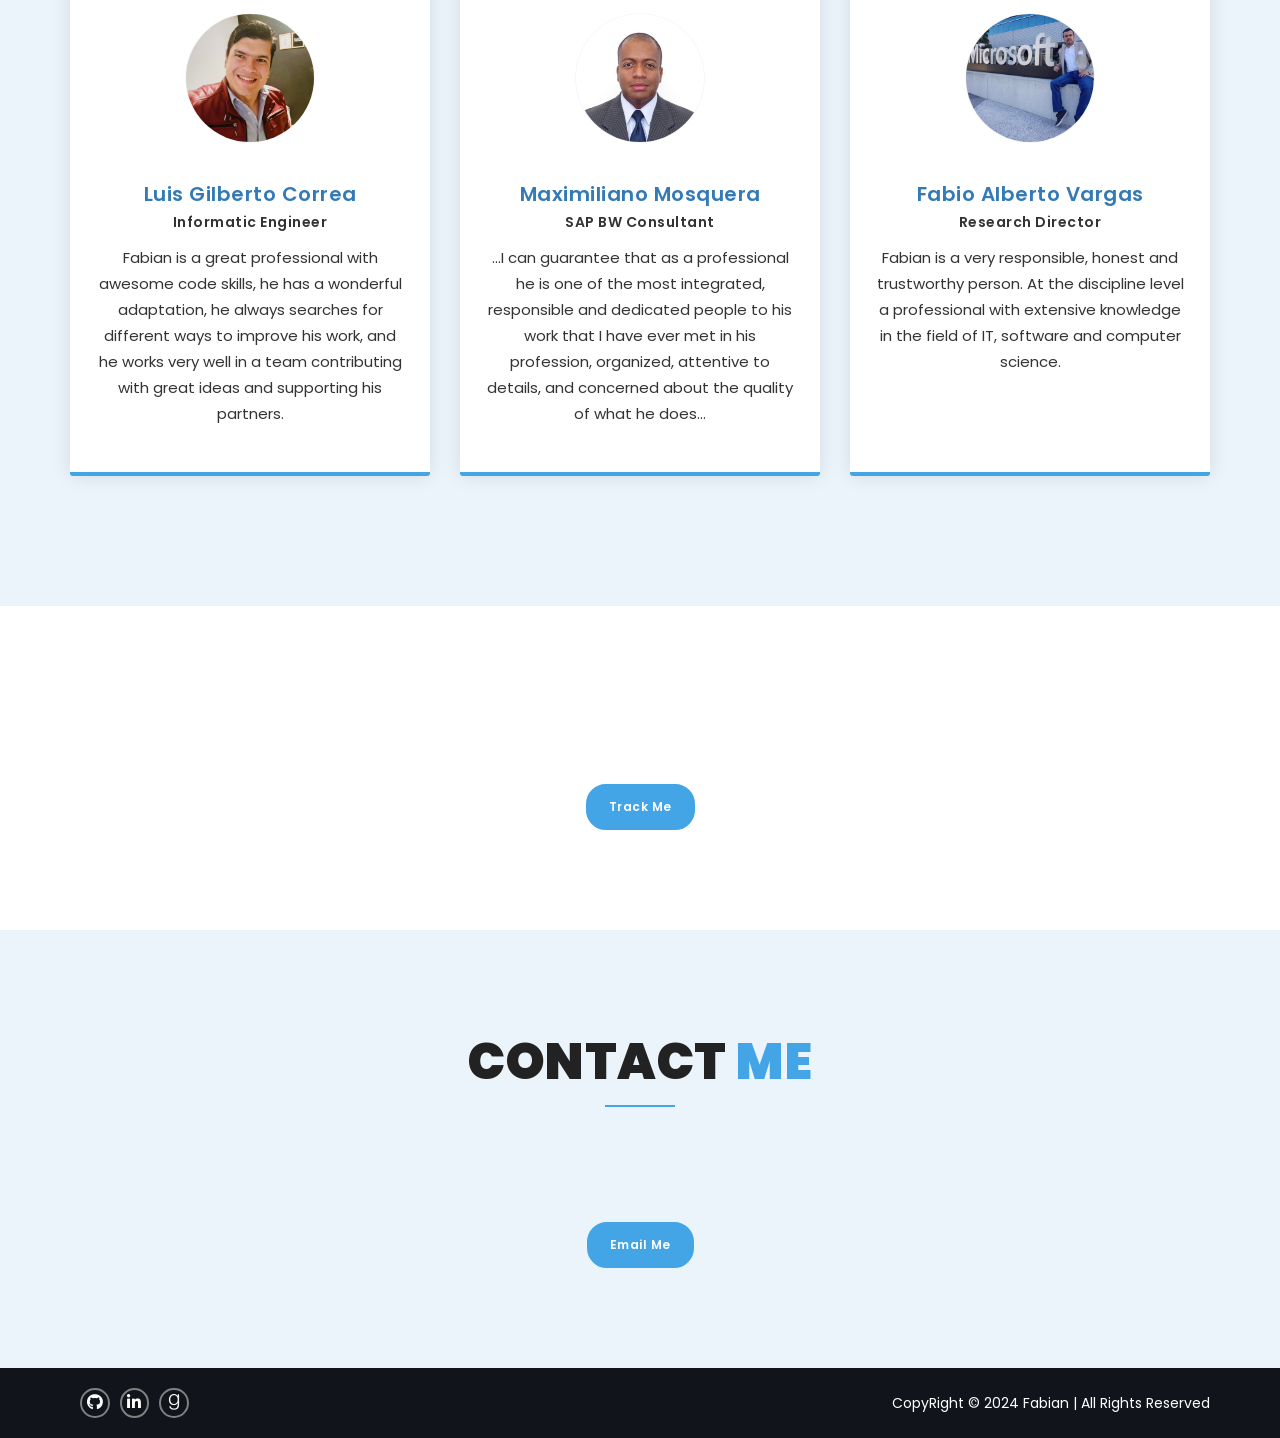
==== commit 3b7769ce: "Testimonials changed" ====
--- a/index.html
+++ b/index.html
@@ -810,8 +810,36 @@
 					<div class="col-md-4 col-sm-6 col-xs-12">
 						<div class="single-service wow fadeInDown">
 							<div class="member-image grid grid-center">
-                                <img src="./images/references/1.jpg">
-                            </div>
+									<img src="./images/references/5.jpg">
+							</div>
+							<h4><a href="https://www.linkedin.com/in/paul-scott-55b00413/" target="_blank">Paul Scott</a></h4>
+							<h5>Project Manager</h5>
+							<P>
+								...I am pleased to write this letter of recommendation for Fabian Mendoza Ospina, whose demonstrated technical expertise and professional during the development...					
+							</P>
+							<div>&nbsp;</div>
+							<div><a href="cv/WTSC-Recommendation-Letter.pdf" target="_blank">Read more</a></div>			
+						</div>
+					</div>	
+					<div class="col-md-4 col-sm-6 col-xs-12">
+						<div class="single-service wow fadeInDown">
+							<div class="member-image grid grid-center">
+									<img src="./images/references/6.jpg">
+							</div>
+							<h4><a href="https://www.linkedin.com/in/diana-morales-valenzuela-phd/" target="_blank">Diana Morales</a></h4>
+							<h5>FEDLATAM Manager</h5>
+							<P>
+								Agradezco a Fabián por su dedicación y disposición para apoyarnos en nuestro proyecto denominado FEDLATAM! Gracias a él y a un grupo muy dedicado hoy tenemos página web.					
+							</P>
+							<div>&nbsp;</div>
+							<div>&nbsp;</div>			
+						</div>
+					</div>		
+					<div class="col-md-4 col-sm-6 col-xs-12">
+						<div class="single-service wow fadeInDown">
+							<div class="member-image grid grid-center">
+									<img src="./images/references/1.jpg">
+							</div>
 							<h4><a href="https://www.linkedin.com/in/deisy-patricia-guevara-jerez/" target="_blank">Deisy Patricia Guevara</a></h4>
 							<h5>Project Manager</h5>
 							<P>
@@ -825,8 +853,8 @@
 					<div class="col-md-4 col-sm-6 col-xs-12">
 						<div class="single-service wow fadeInDown">
 							<div class="member-image grid grid-center">
-                                <img src="./images/references/2.jpg">
-                            </div>
+									<img src="./images/references/2.jpg">
+							</div>
 							<h4><a href="https://www.linkedin.com/in/luis-correa-betancur-3a763626/" target="_blank">Luis Gilberto Correa</a></h4>
 							<h5>Informatic Engineer</h5>
 							<P>
@@ -839,8 +867,8 @@
 					<div class="col-md-4 col-sm-6 col-xs-12">
 						<div class="single-service wow fadeInDown">
 							<div class="member-image grid grid-center">
-                                <img src="./images/references/3.jpg">
-                            </div>
+									<img src="./images/references/3.jpg">
+							</div>
 							<h4><a href="https://www.linkedin.com/in/maximiliano-mosquera-cano-1b122931/" target="_blank">Maximiliano Mosquera</a></h4>
 							<h5>SAP BW Consultant</h5>
 							<P>
@@ -853,8 +881,8 @@
 					<div class="col-md-4 col-sm-6 col-xs-12">
 						<div class="single-service wow fadeInDown">
 							<div class="member-image grid grid-center">
-                                <img src="./images/references/4.jpg">
-                            </div>
+									<img src="./images/references/4.jpg">
+							</div>
 							<h4><a href="https://www.linkedin.com/in/fabio-alberto-vargas-agudelo-4baa11152/" target="_blank">Fabio Alberto Vargas</a></h4>
 							<h5>Research Director</h5>
 							<P>
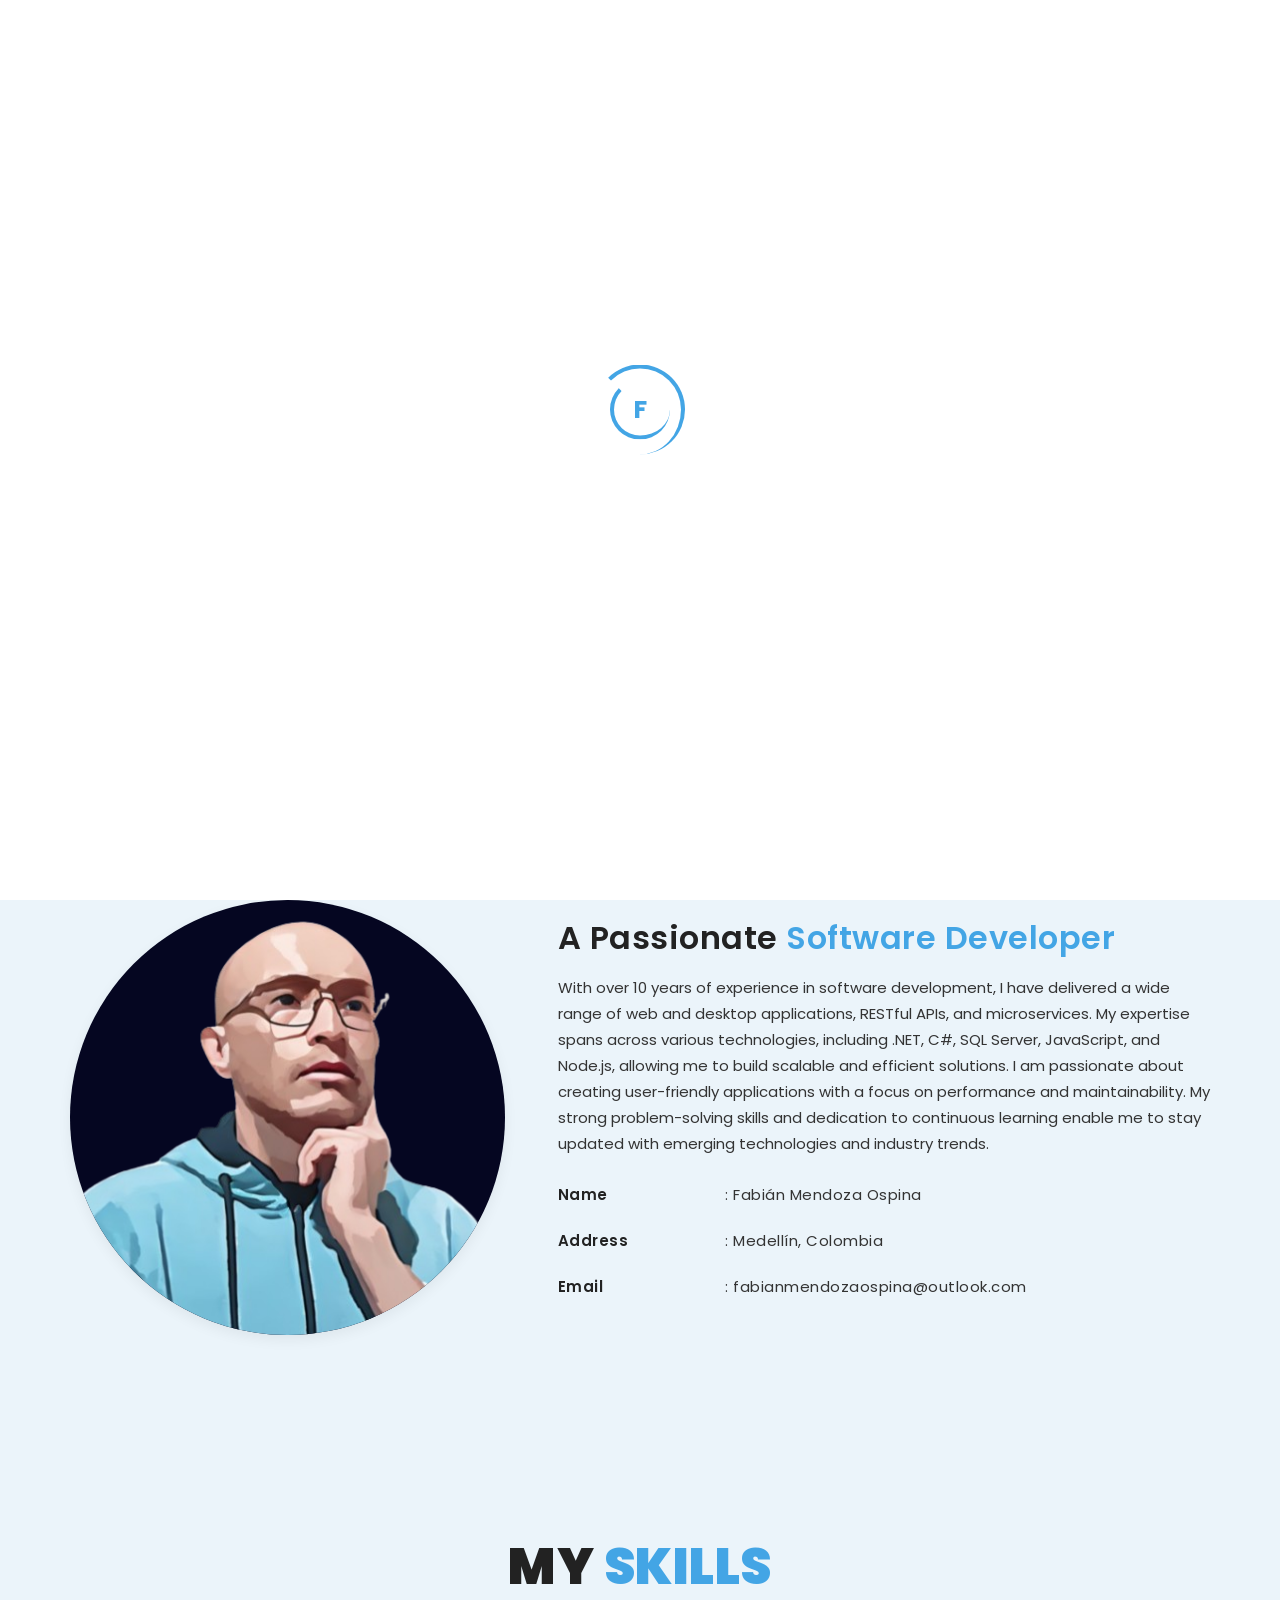
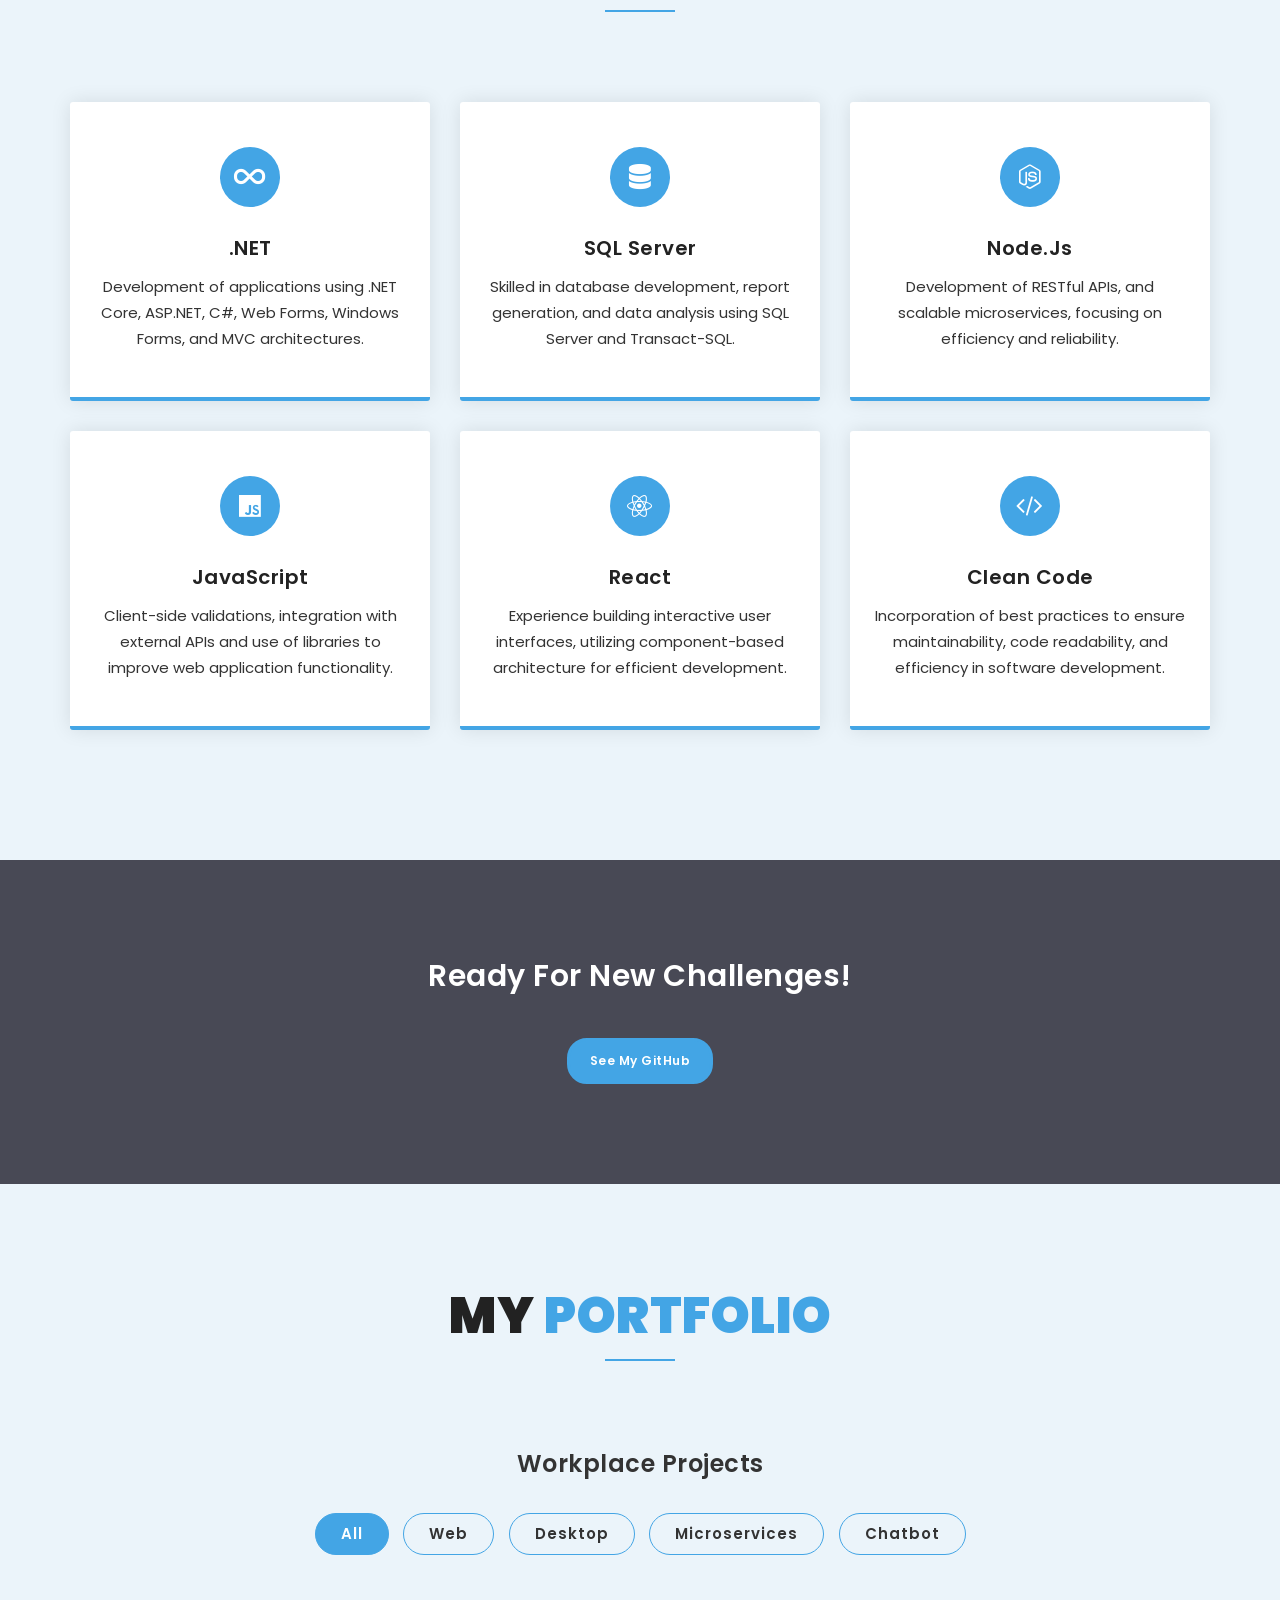
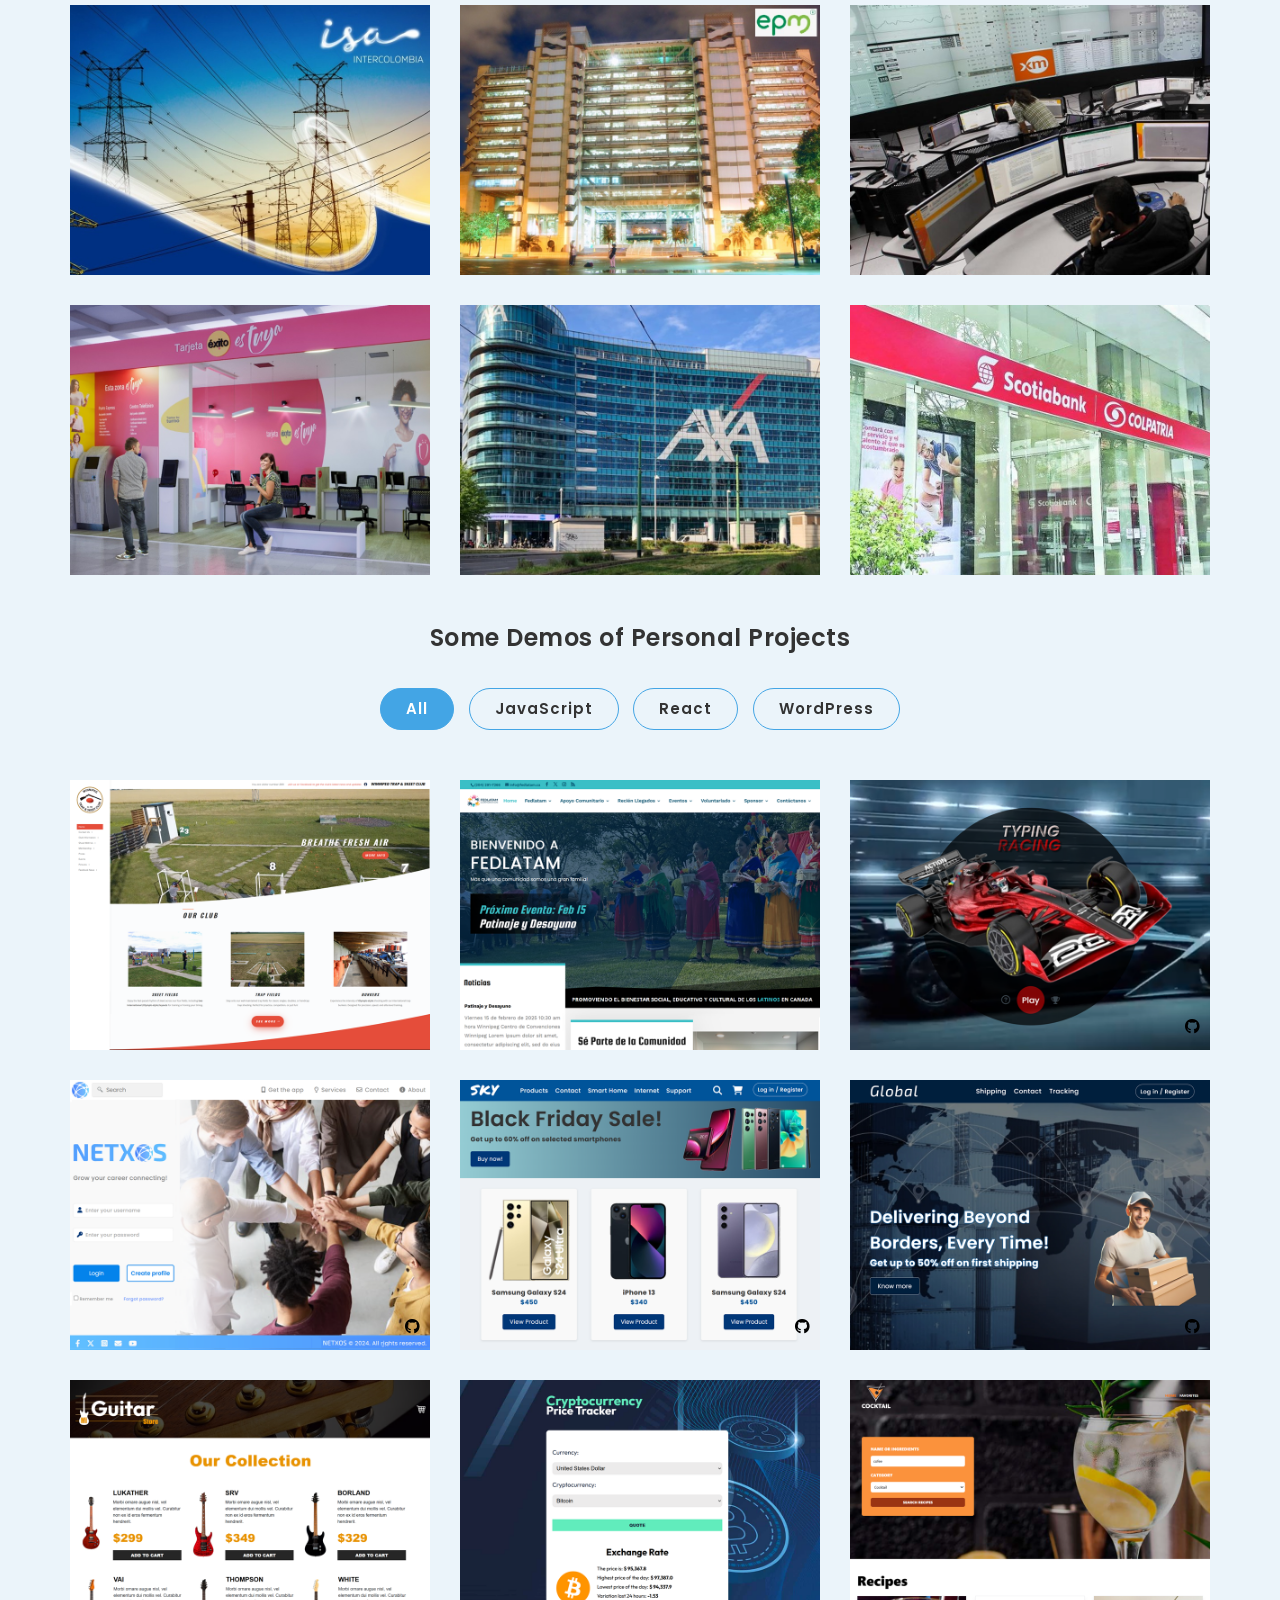
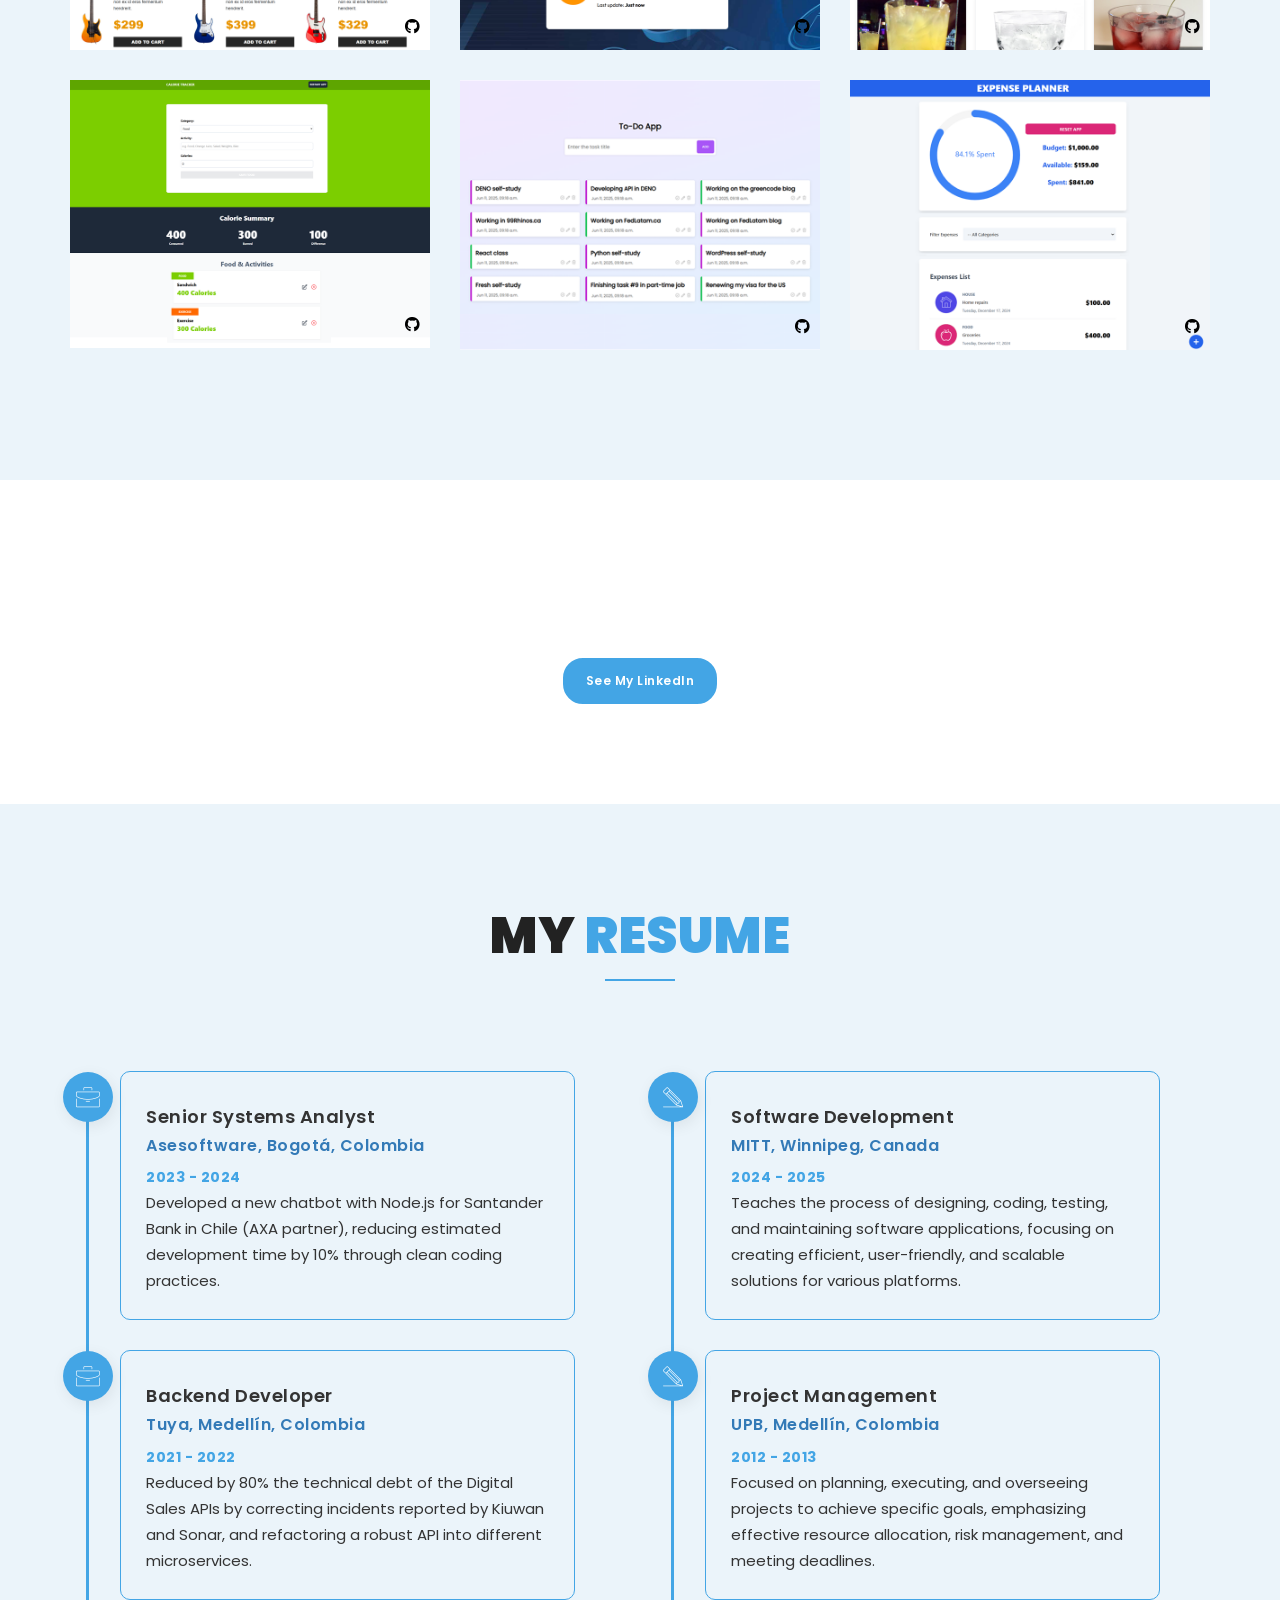
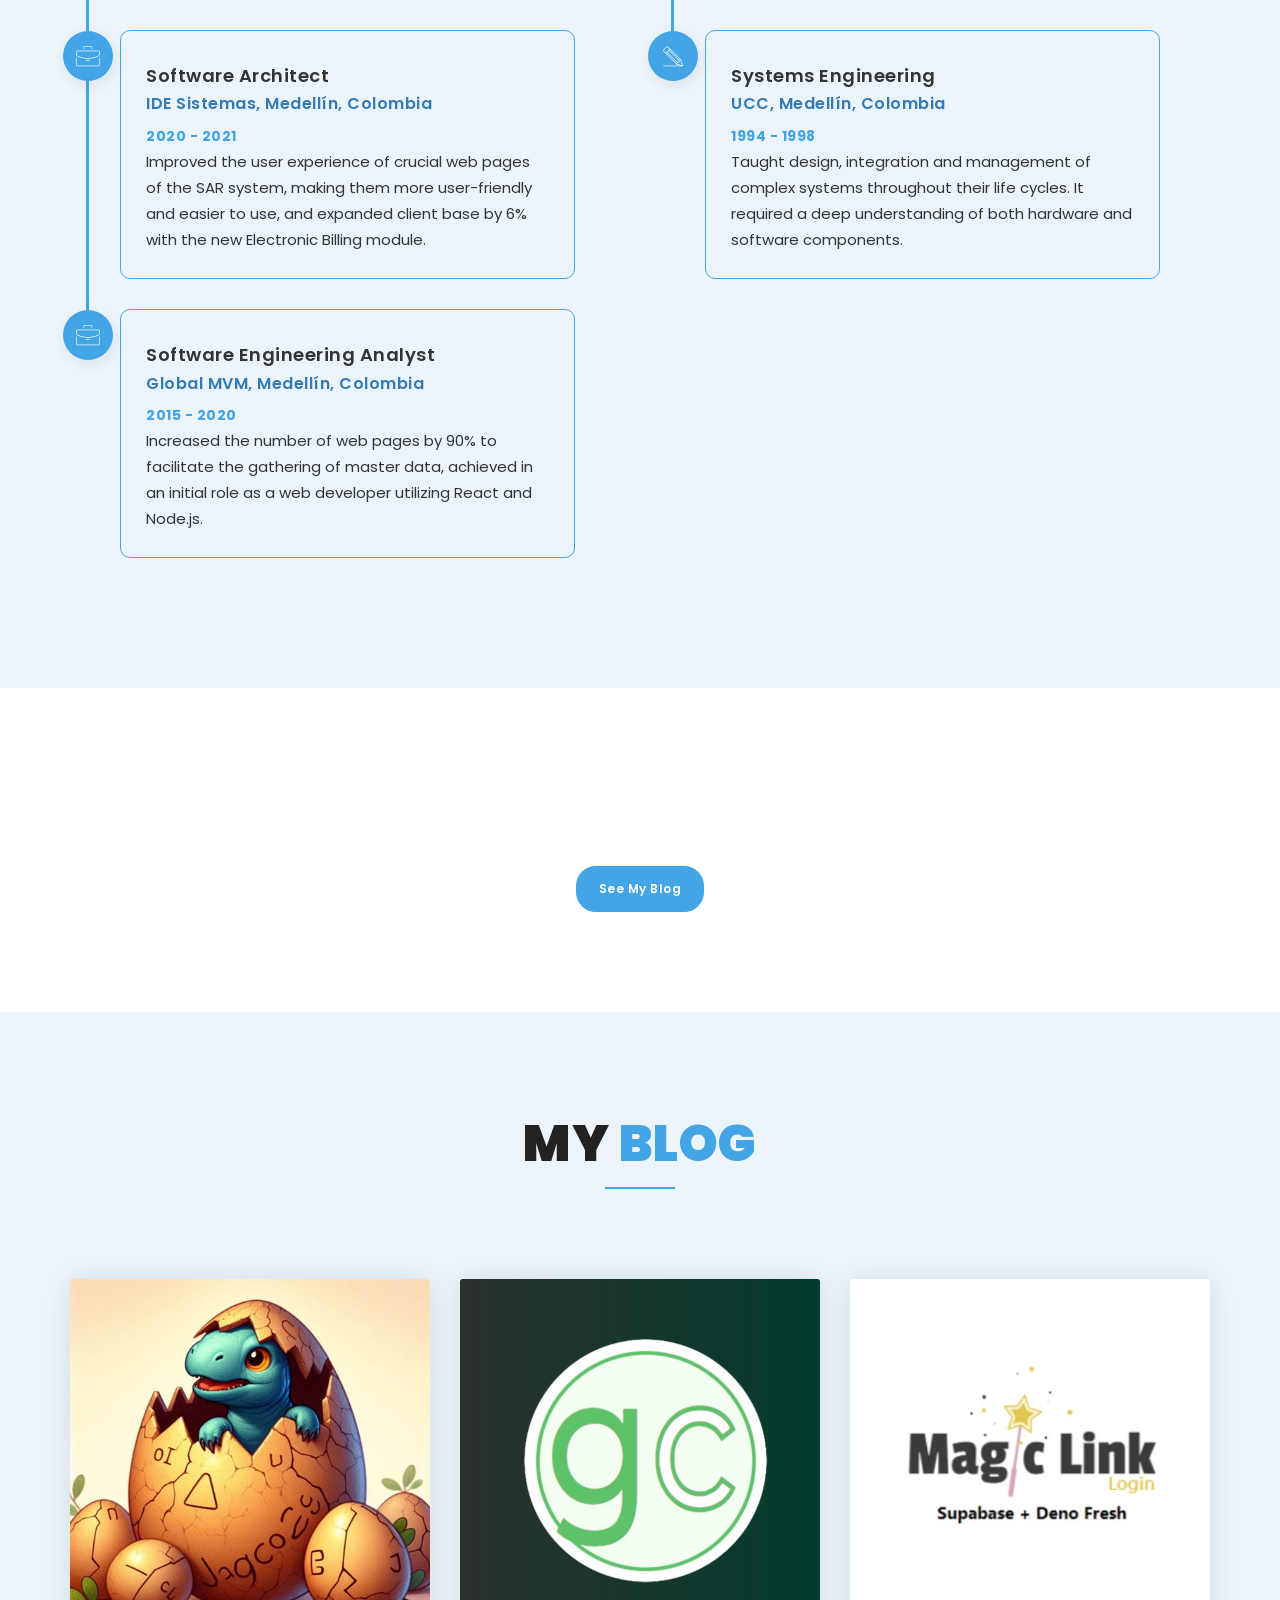
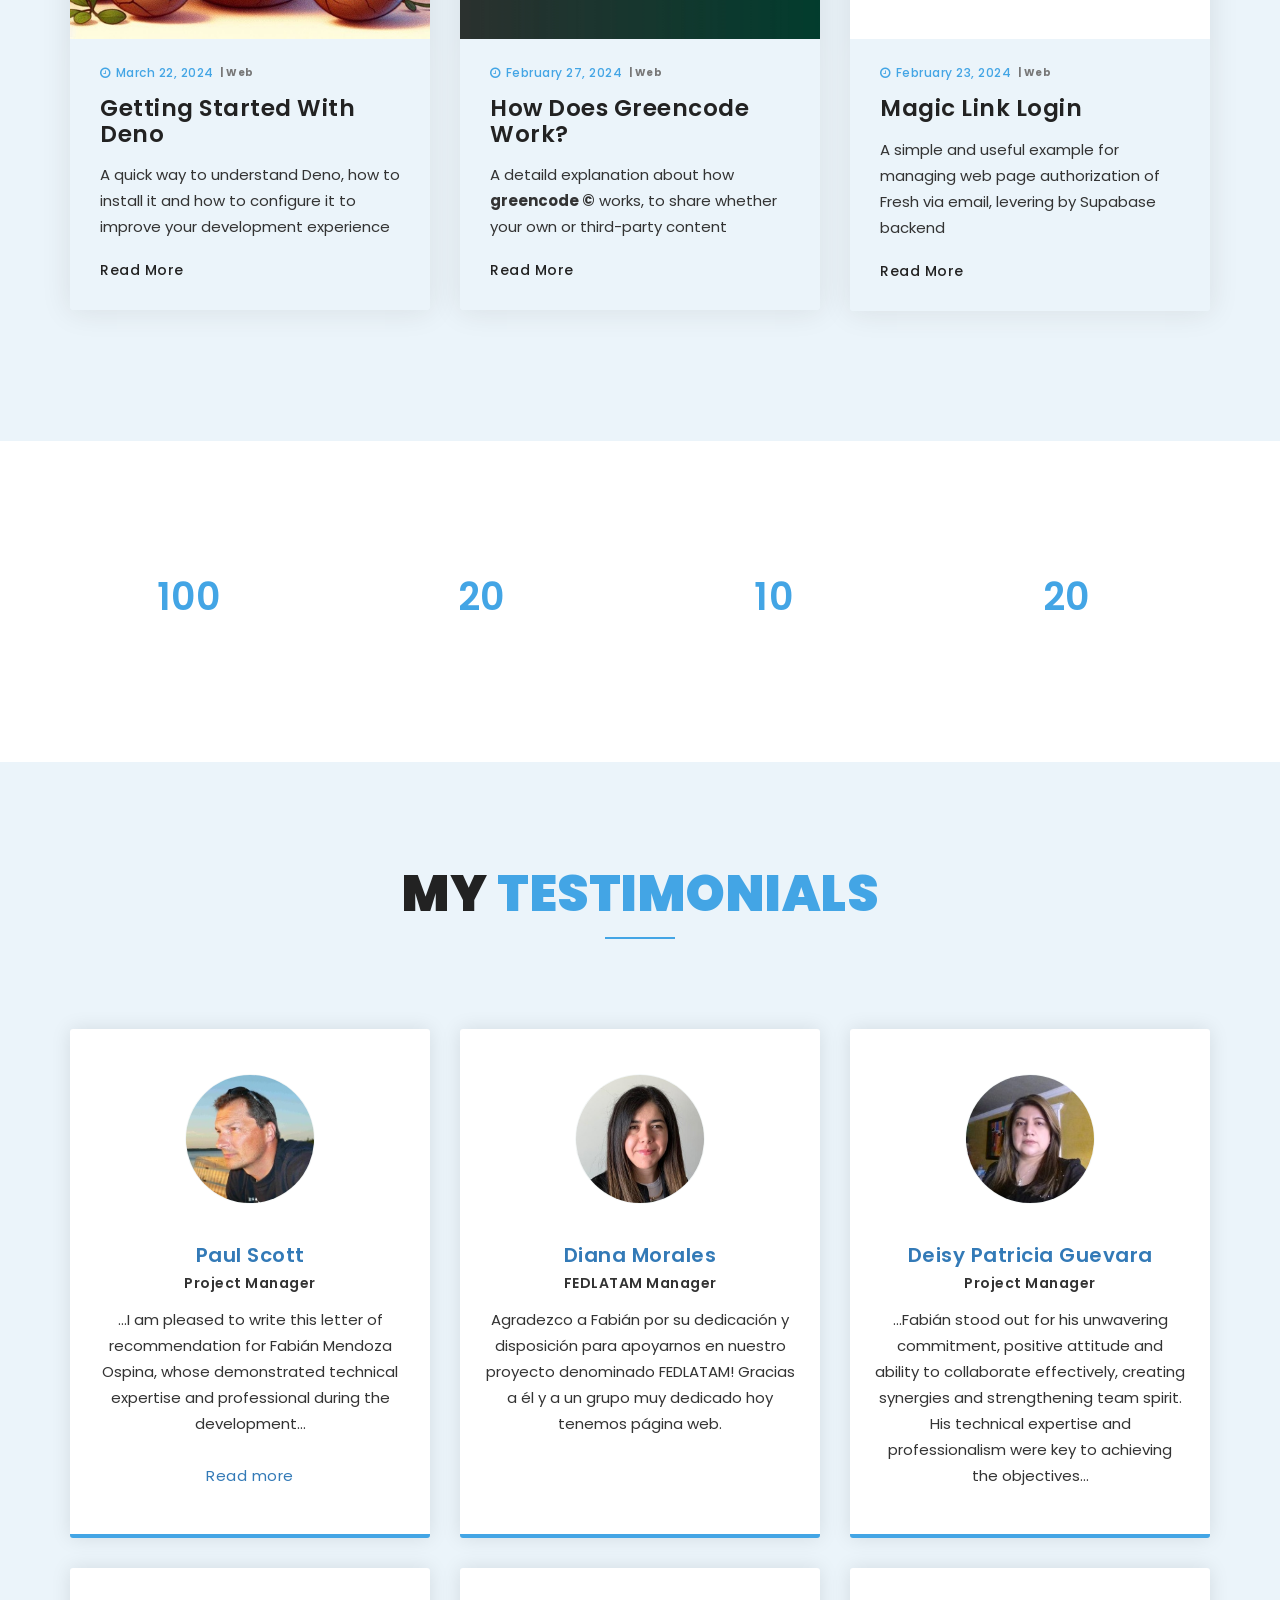
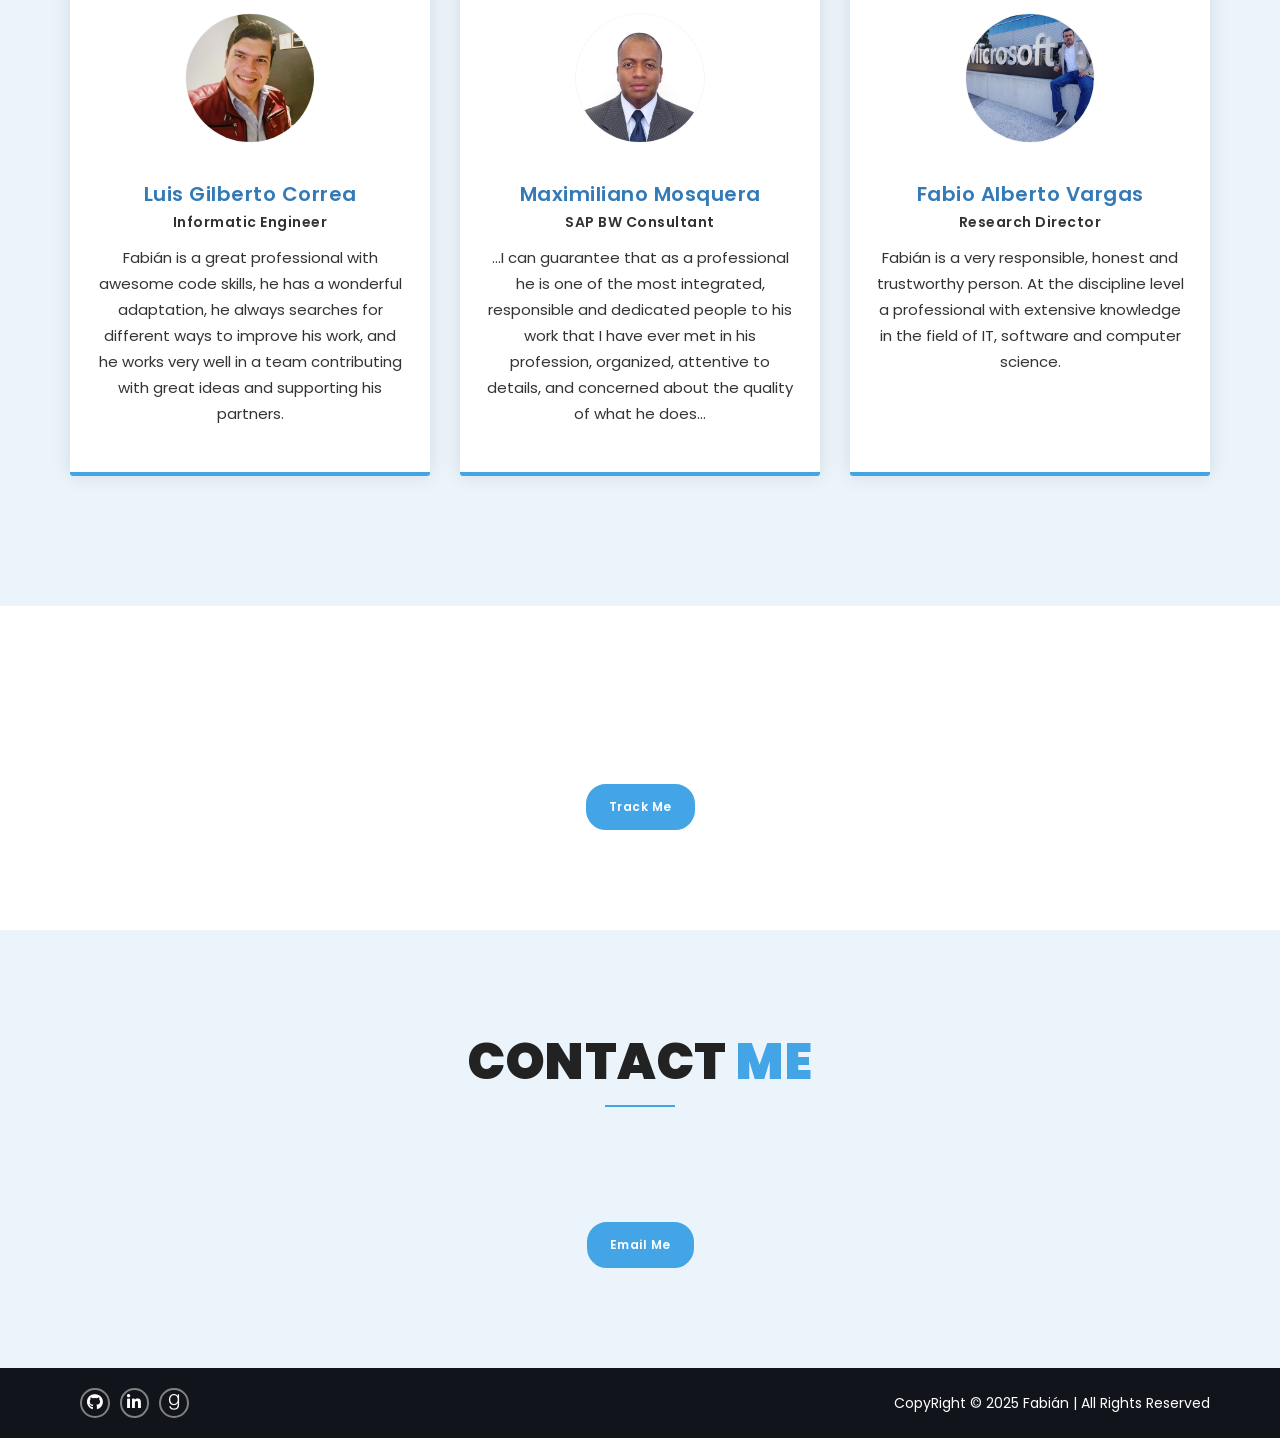
==== commit 90c7fdb9: "Spelling correction" ====
--- a/index.html
+++ b/index.html
@@ -7,7 +7,7 @@
 		<meta name="viewport" content="width=device-width, initial-scale=1"> 
 		<!-- The above 3 meta tags *must* come first in the head; any other head content must come *after* these tags -->
 		<!-- SITE TITLE -->
-		<title>Fabian Personal Portfolio</title>
+		<title>Fabi&aacute;n Personal Portfolio</title>
 		<link href="https://fonts.googleapis.com/css?family=Poppins:300i,400,400i,500,600,700,800" rel="stylesheet">	
 		<link rel="stylesheet" href="https://cdnjs.cloudflare.com/ajax/libs/font-awesome/6.6.0/css/all.min.css" integrity="sha512-Kc323vGBEqzTmouAECnVceyQqyqdsSiqLQISBL29aUW4U/M7pSPA/gEUZQqv1cwx4OnYxTxve5UMg5GT6L4JJg==" crossorigin="anonymous" referrerpolicy="no-referrer">	
 		<link href="fonts/font-awesome.min.css" rel="stylesheet"/>
@@ -45,7 +45,7 @@
 			<div class="navbar navbar-default navbar-fixed-top menu-top">
 				<div class="container">
 					<div class="logo">
-						<a href="index.html" class="navbar-brand"><p>Fabian</p></a>
+						<a href="index.html" class="navbar-brand"><p>Fabi&aacute;n</p></a>
 						<div class="mobile-nav"></div>
 					</div>
 					
@@ -75,7 +75,7 @@
 									<!-- <span class="fw_600">I am</span> -->
 									<span class="cd-words-wrapper">
 										<b class="is-visible fw_600">Hello, I am</b>
-											<b class="fw_600">Fabian Mendoza</b>
+											<b class="fw_600">Fabi&aacute;n Mendoza</b>
 										<b class="fw_600">Backend Developer</b>
 										<b class="fw_600">Frontend Developer</b>
 										<b class="fw_600">FullStack Developer</b>
@@ -144,8 +144,6 @@
 											</div>
 										</div>
 									</div>
-									
-									<!-- <a href="./cv/Fabian Mendoza Resume.pdf" target="_blank" class="btn btn-default main_btn">Download CV</a> -->
 								</div>
 							</div>
 						</div>
@@ -388,7 +386,7 @@
 									</div> -->
 								</div>
 							</div>	
-							<div class="col-md-4 col-sm-6 col-xs-12 element-item AllP JavaScript WordPress">
+							<div class="col-md-4 col-sm-6 col-xs-12 element-item AllP JavaScript WordPress React">
 								<div class="item-img">
 									<img src="images/portfolio/p10.png" class="showcase" class="showcase" onclick="window.open('https://fedlatam.ca/', '_blank')" />
 									<!-- <a href="https://github.com/femo-dev/mega-menu/" target="_blank" class="github-icon">
@@ -815,7 +813,7 @@
 							<h4><a href="https://www.linkedin.com/in/paul-scott-55b00413/" target="_blank">Paul Scott</a></h4>
 							<h5>Project Manager</h5>
 							<P>
-								...I am pleased to write this letter of recommendation for Fabian Mendoza Ospina, whose demonstrated technical expertise and professional during the development...					
+								...I am pleased to write this letter of recommendation for Fabi&aacute;n Mendoza Ospina, whose demonstrated technical expertise and professional during the development...					
 							</P>
 							<div>&nbsp;</div>
 							<div><a href="cv/WTSC-Recommendation-Letter.pdf" target="_blank">Read more</a></div>			
@@ -843,7 +841,7 @@
 							<h4><a href="https://www.linkedin.com/in/deisy-patricia-guevara-jerez/" target="_blank">Deisy Patricia Guevara</a></h4>
 							<h5>Project Manager</h5>
 							<P>
-								...Fabian stood out for his unwavering commitment, 
+								...Fabi&aacute;n stood out for his unwavering commitment, 
 								positive attitude and ability to collaborate effectively, creating synergies and 
 								strengthening team spirit. His technical expertise and professionalism were key 
 								to achieving the objectives...
@@ -858,7 +856,7 @@
 							<h4><a href="https://www.linkedin.com/in/luis-correa-betancur-3a763626/" target="_blank">Luis Gilberto Correa</a></h4>
 							<h5>Informatic Engineer</h5>
 							<P>
-								Fabian is a great professional with awesome code skills, he has a wonderful adaptation, 
+								Fabi&aacute;n is a great professional with awesome code skills, he has a wonderful adaptation, 
 								he always searches for different ways to improve his work, and he works very well in a 
 								team contributing with great ideas and supporting his partners.
 							</P>
@@ -886,7 +884,7 @@
 							<h4><a href="https://www.linkedin.com/in/fabio-alberto-vargas-agudelo-4baa11152/" target="_blank">Fabio Alberto Vargas</a></h4>
 							<h5>Research Director</h5>
 							<P>
-								Fabian is a very responsible, honest and trustworthy person. At the discipline level a 
+								Fabi&aacute;n is a very responsible, honest and trustworthy person. At the discipline level a 
 								professional with extensive knowledge in the field of IT, software and computer science.
 								<br>
 								<br>
@@ -966,7 +964,7 @@
 			<!-- <div class="footer">
 				<div class="container">					
 					<div class="copy-text text-center">
-						<p>CopyRight © 2024 Fabian | All Rights Reserved</p>
+						<p>CopyRight © 2024 Fabi&aacute;n | All Rights Reserved</p>
 					</div>											
 				</div>						
 			</div>	 -->
@@ -983,7 +981,7 @@
 							<a href="https://greencode.deno.dev/" target="_blank" title="greencode"><i class="fa-brands fa-goodreads-g"></i></a>
 						</div>                     
 						<div class="copy-right">
-							<p>CopyRight &copy; 2024 Fabian | All Rights Reserved</p>
+							<p>CopyRight &copy; 2025 Fabi&aacute;n | All Rights Reserved</p>
 						</div>						                                                 
 					</div>
 				</div>
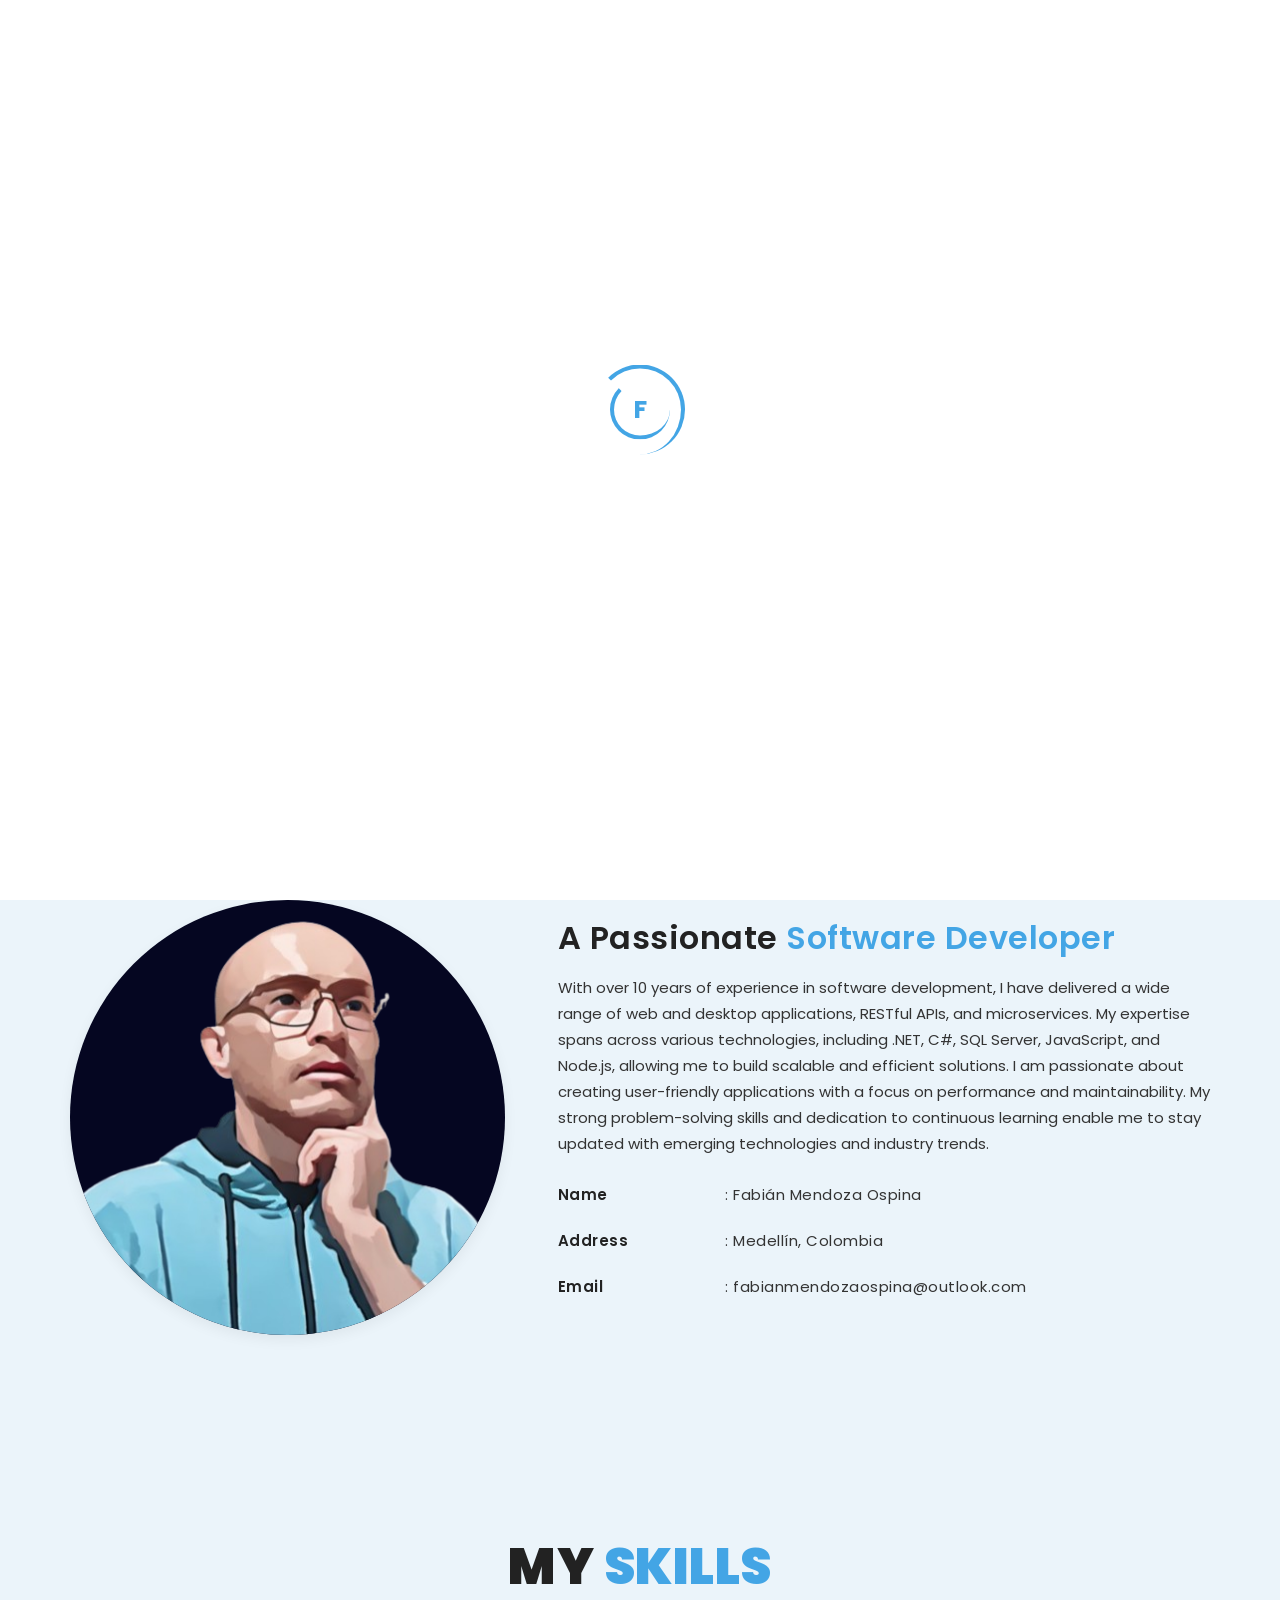
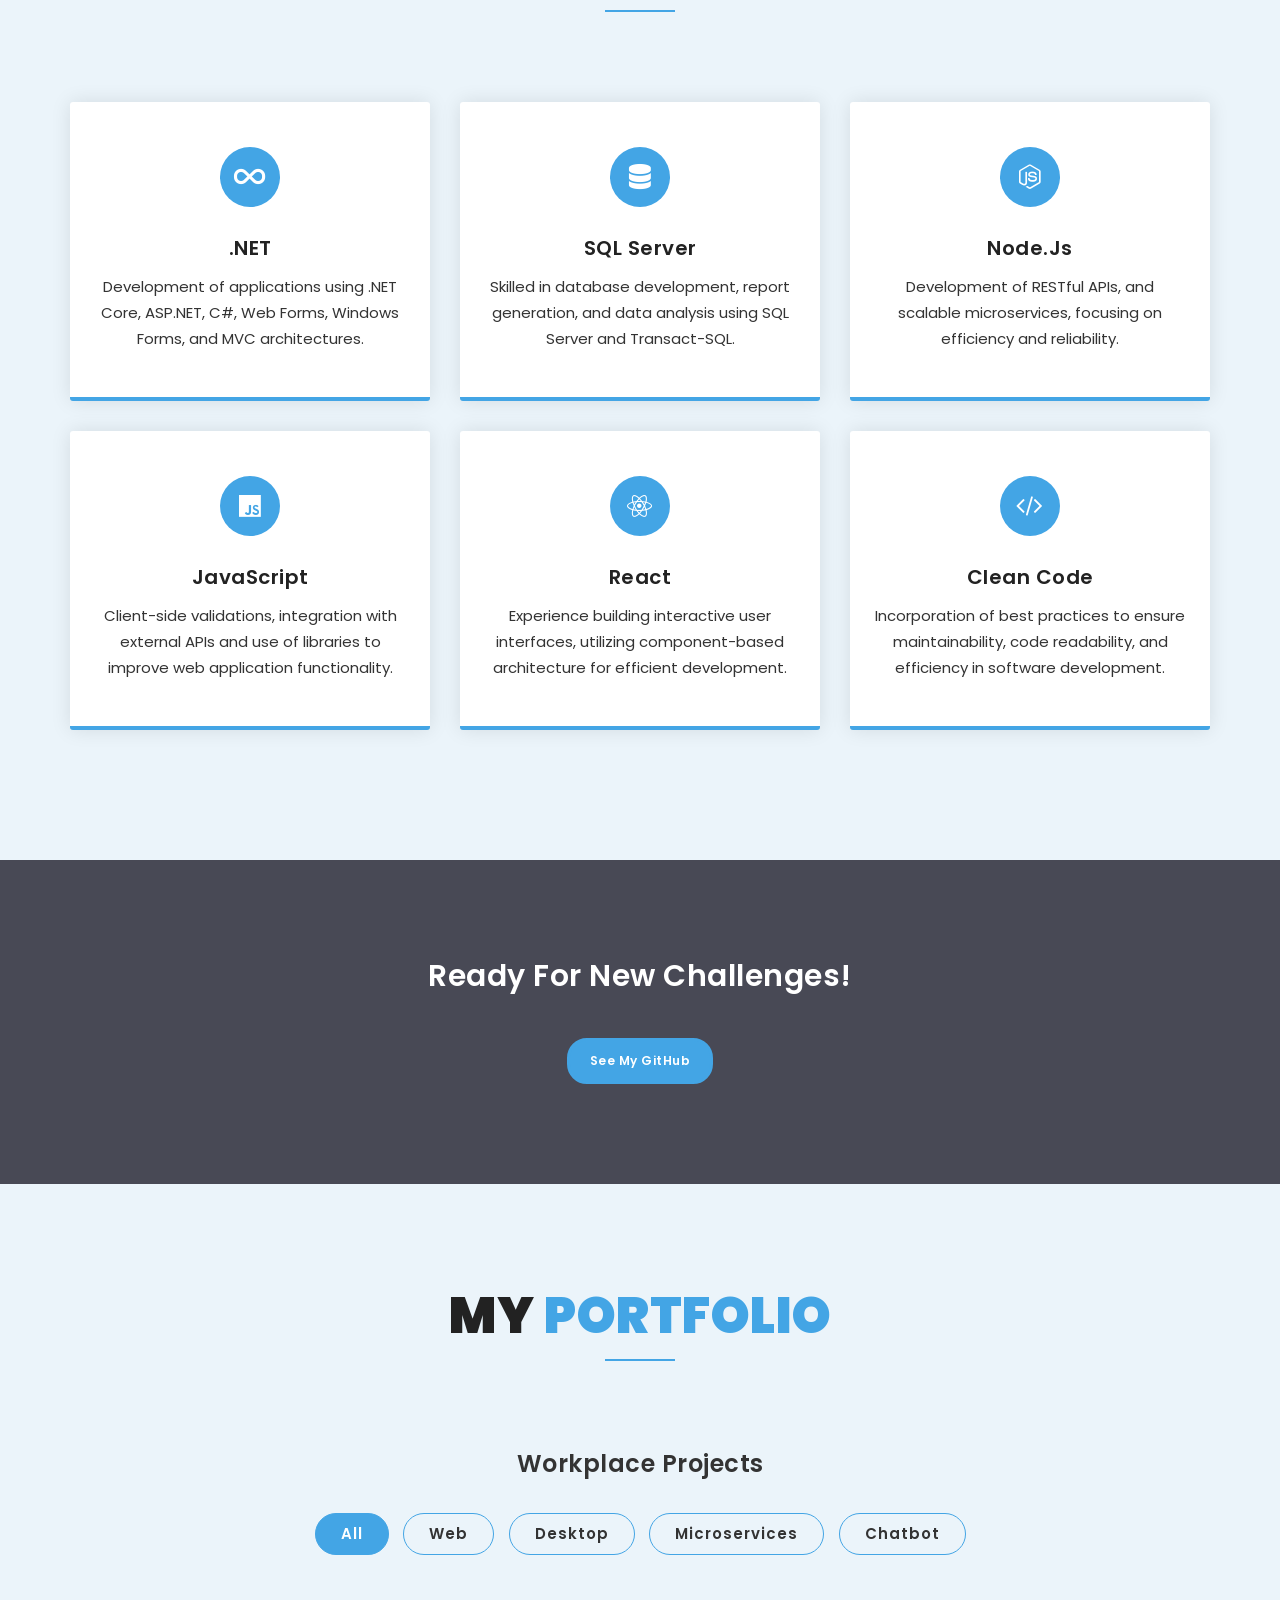
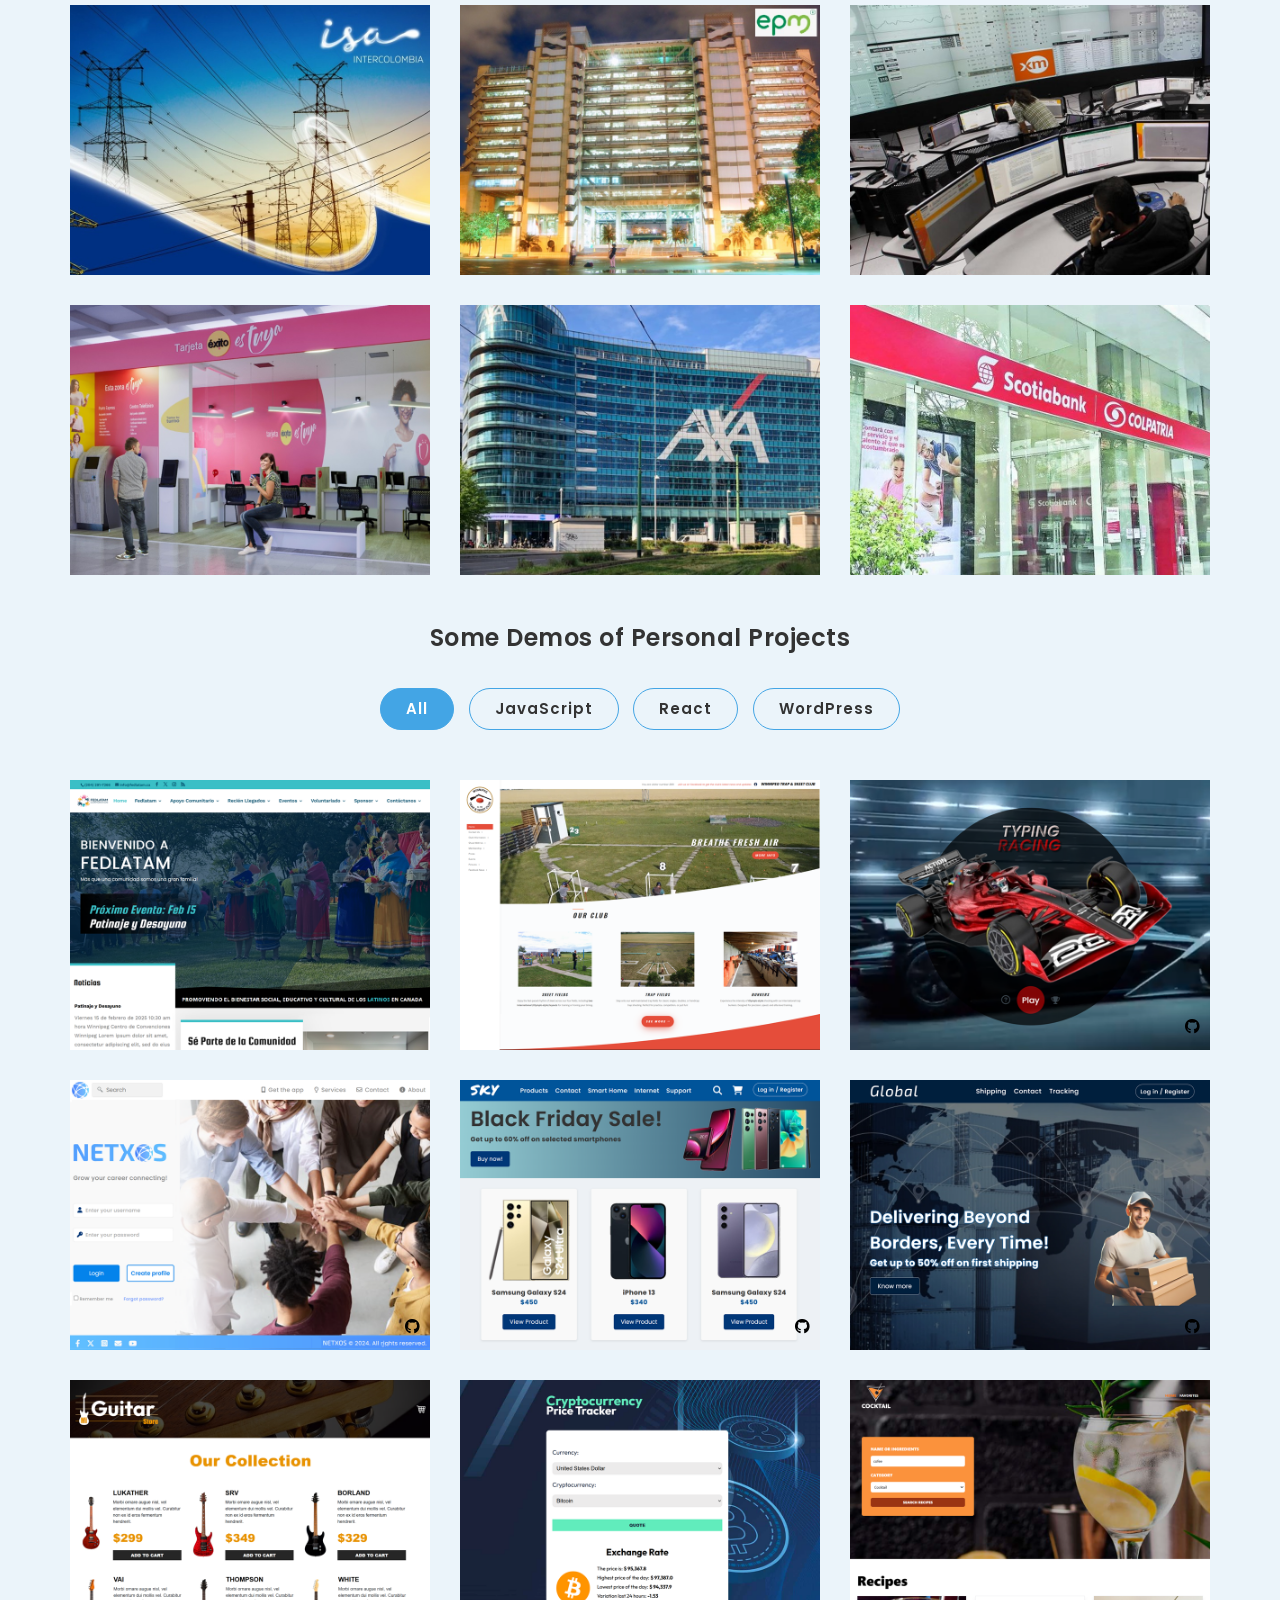
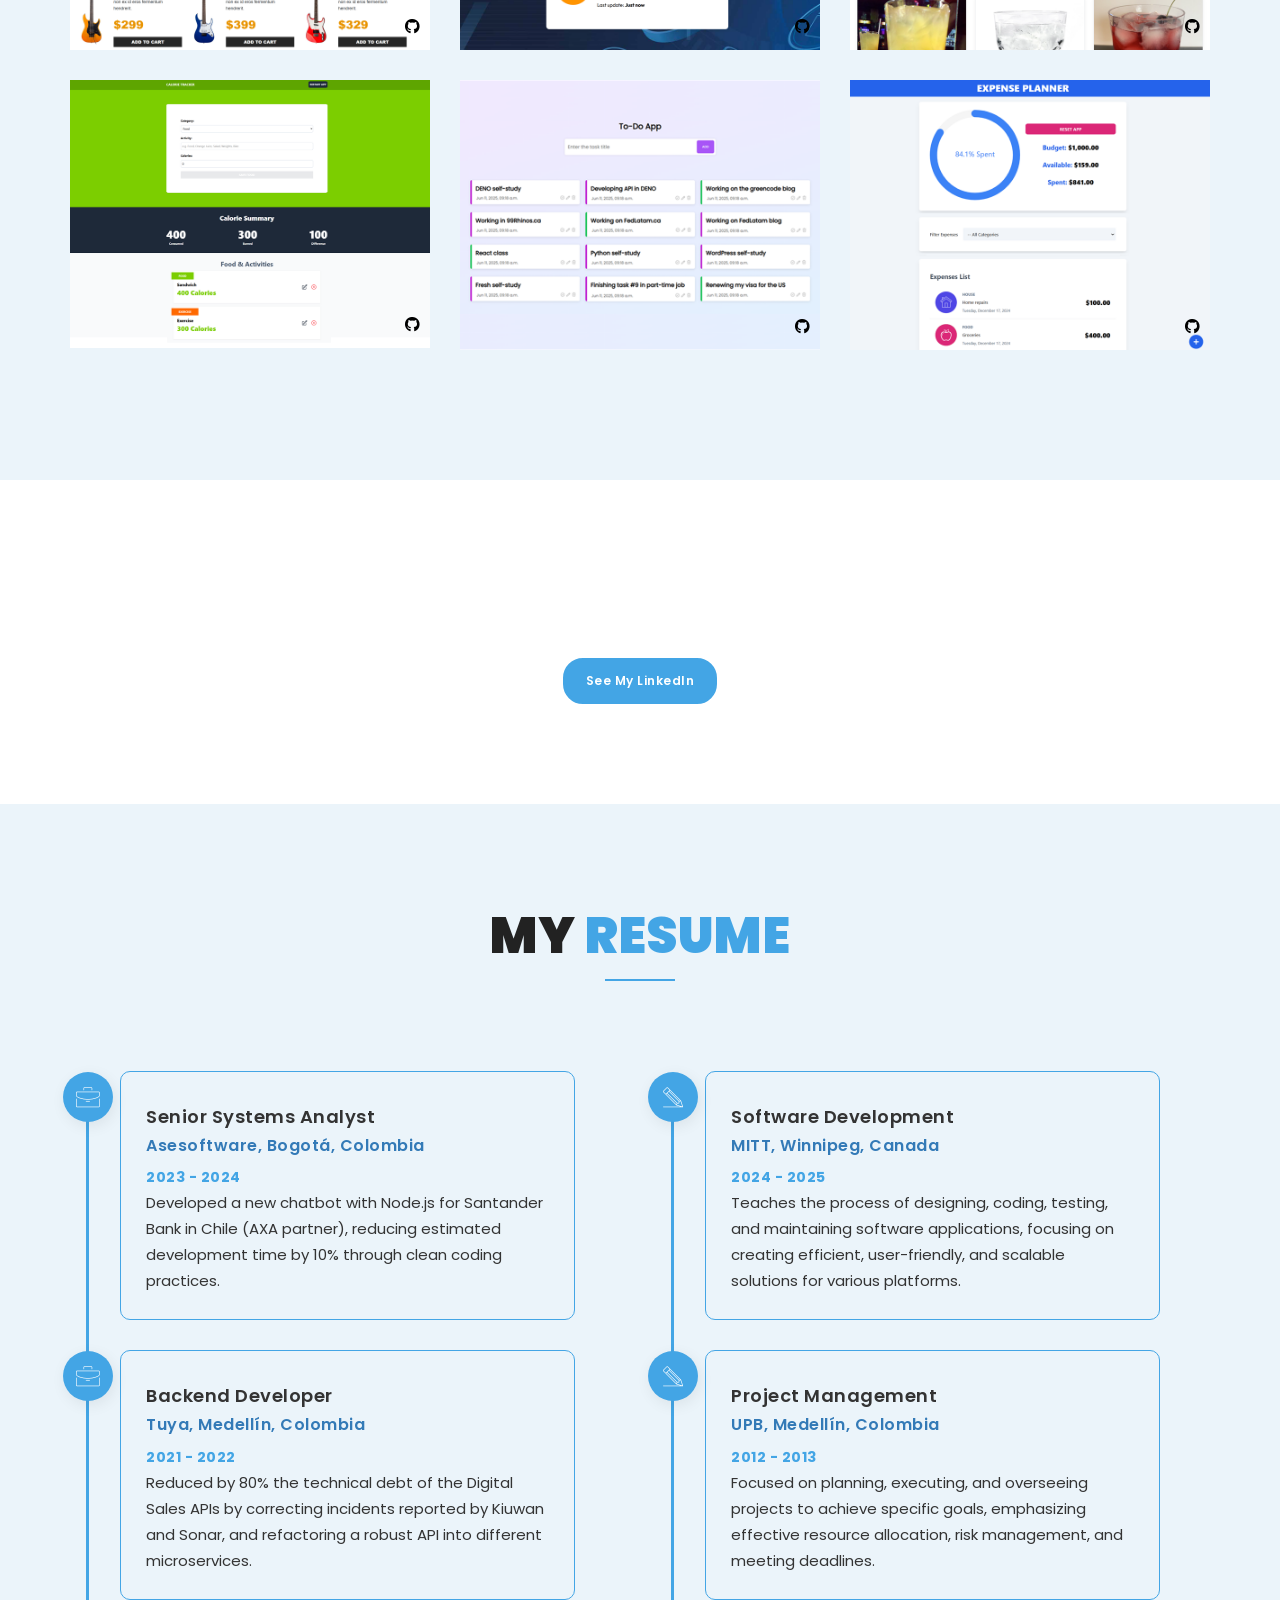
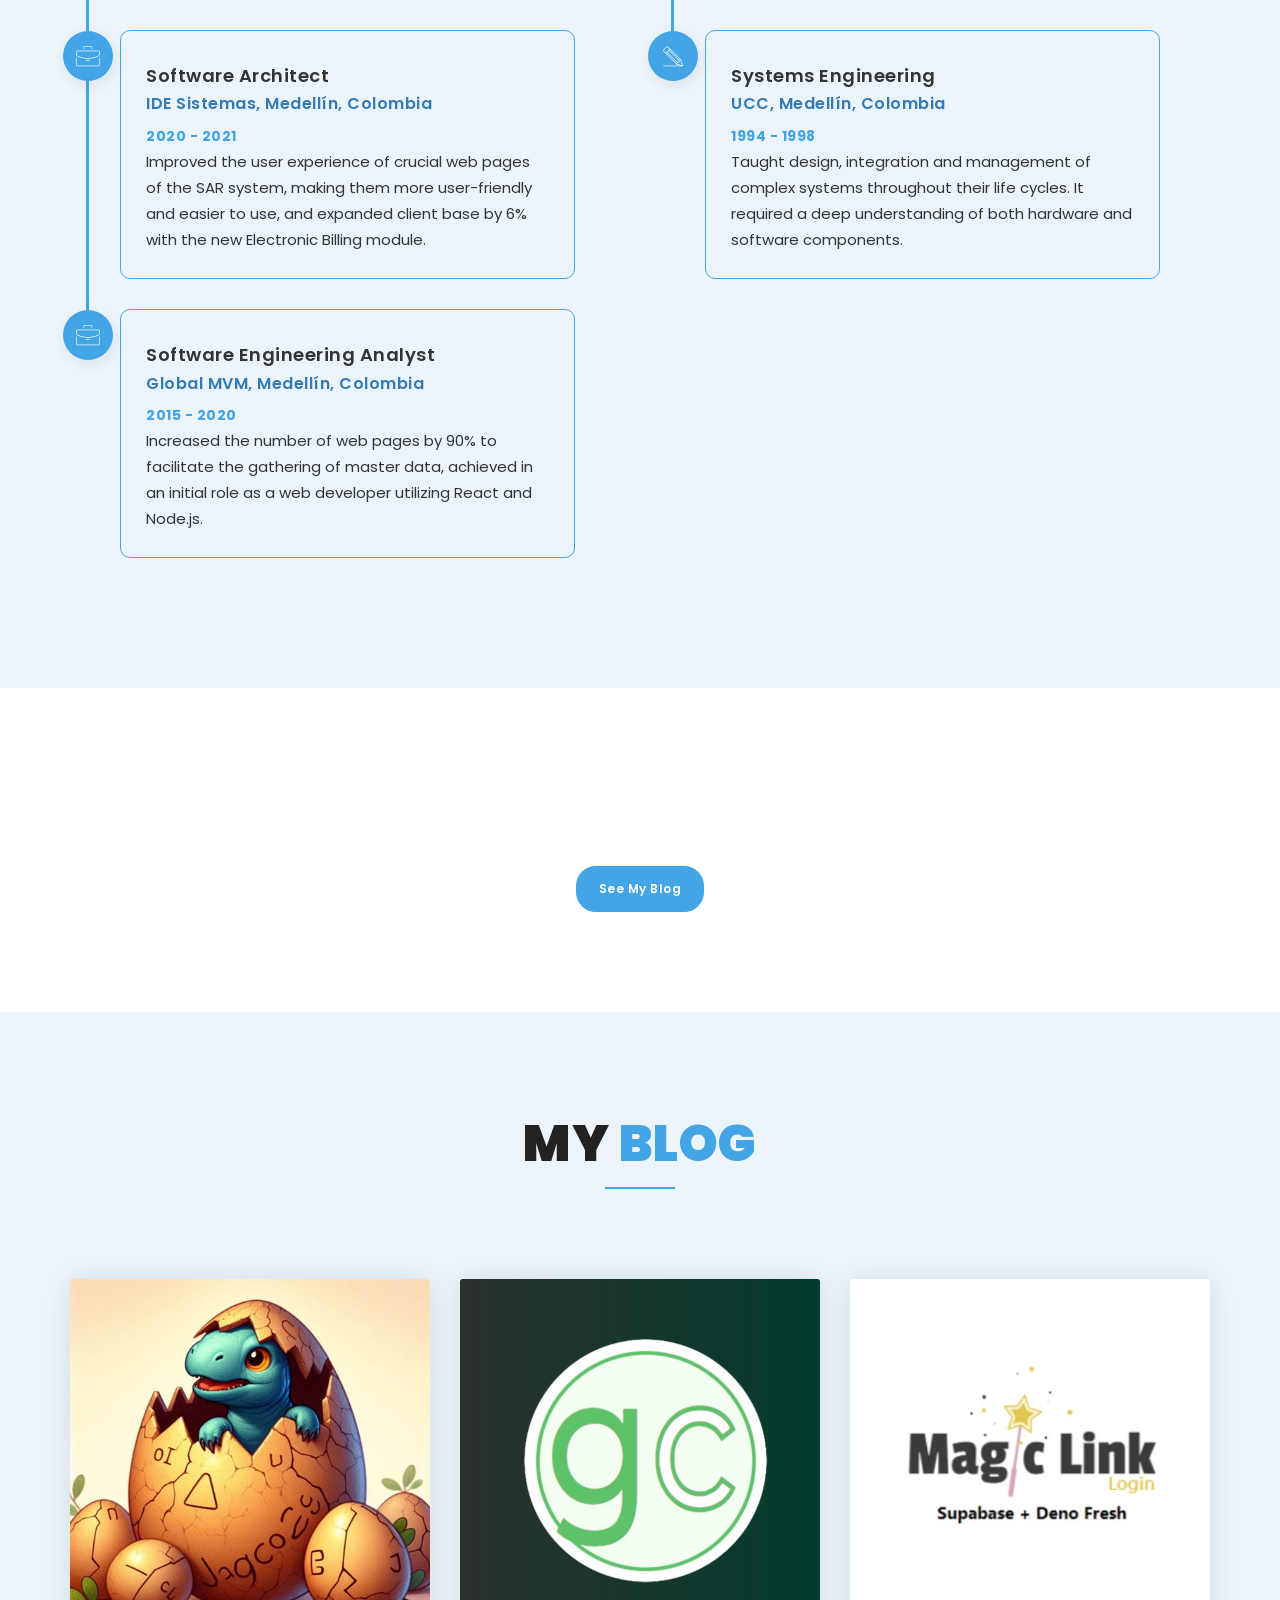
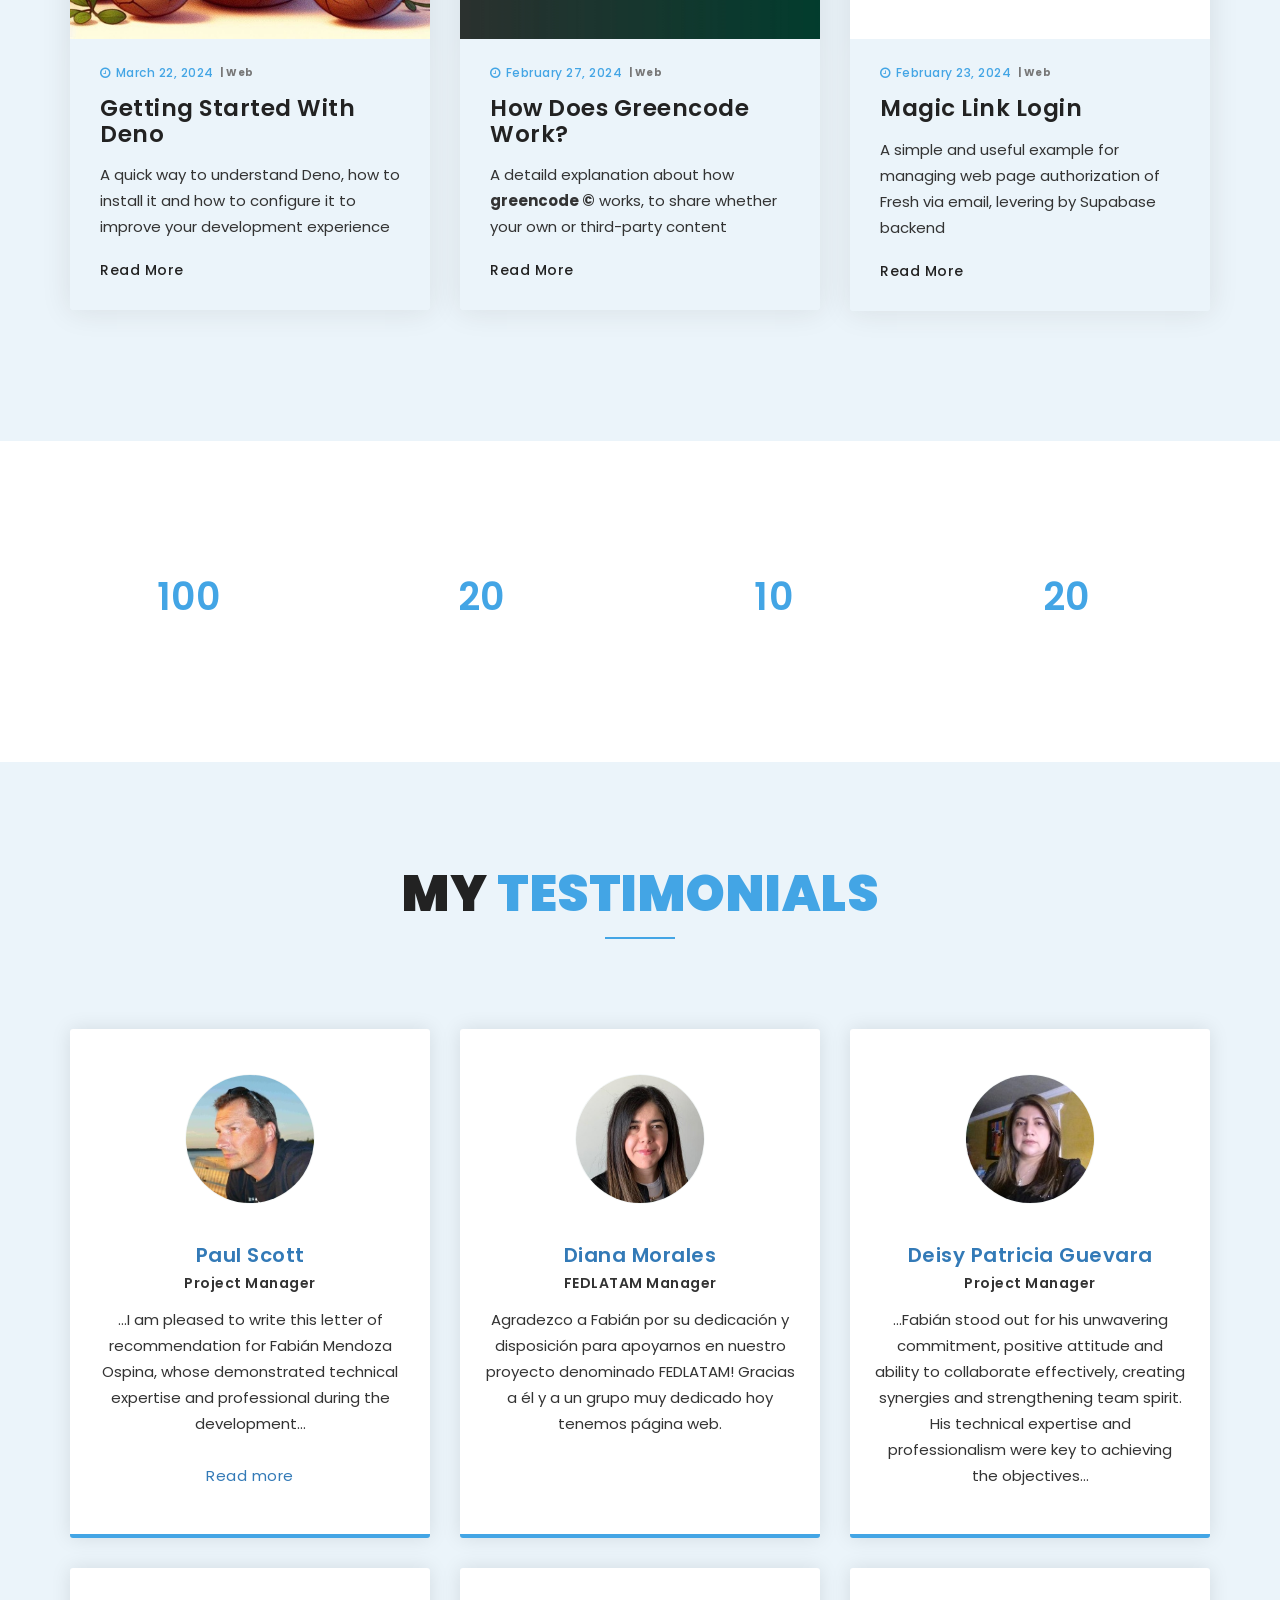
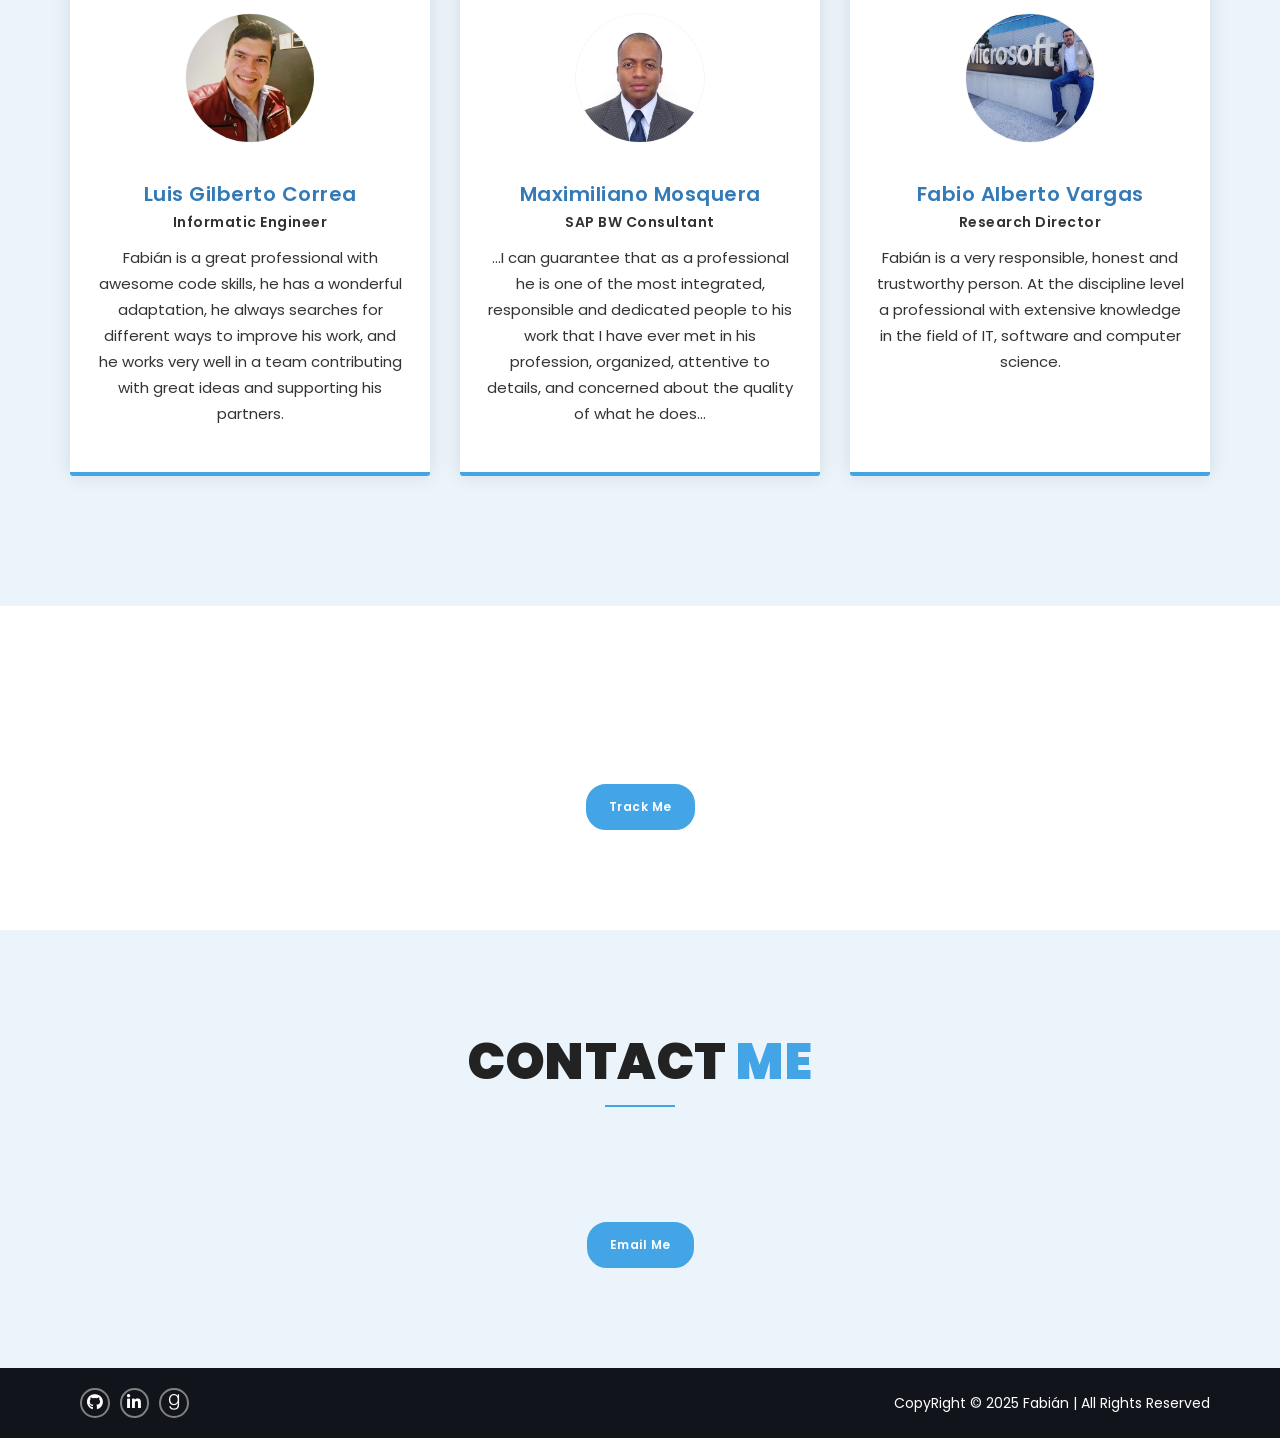
==== commit 40588c22: "Positio WTSC changed" ====
--- a/index.html
+++ b/index.html
@@ -370,7 +370,22 @@
 							</ul>
 						</div>
 						
-						<div class="work_content_area2">
+						<div class="work_content_area2">	
+							<div class="col-md-4 col-sm-6 col-xs-12 element-item AllP JavaScript WordPress React">
+								<div class="item-img">
+									<img src="images/portfolio/p10.png" class="showcase" class="showcase" onclick="window.open('https://fedlatam.ca/', '_blank')" />
+									<!-- <a href="https://github.com/femo-dev/mega-menu/" target="_blank" class="github-icon">
+										<i class="fab fa-github"></i>
+									</a>									 -->
+									<!-- <div class="item-img-overlay">
+										<div class="overlay-info full-width">																						
+											<a href="images/portfolio/p10.png" data-lightbox="images">
+												<span class="icon"><i class="fa fa-plus"></i></span>
+											</a>
+										</div>
+									</div> -->
+								</div>
+							</div>				
 							<div class="col-md-4 col-sm-6 col-xs-12 element-item AllP JavaScript WordPress">
 								<div class="item-img">
 									<img src="images/portfolio/p16.png" class="showcase" class="showcase" onclick="window.open('https://winnipegtrapskeet.ca/', '_blank')" />
@@ -385,22 +400,7 @@
 										</div>
 									</div> -->
 								</div>
-							</div>	
-							<div class="col-md-4 col-sm-6 col-xs-12 element-item AllP JavaScript WordPress React">
-								<div class="item-img">
-									<img src="images/portfolio/p10.png" class="showcase" class="showcase" onclick="window.open('https://fedlatam.ca/', '_blank')" />
-									<!-- <a href="https://github.com/femo-dev/mega-menu/" target="_blank" class="github-icon">
-										<i class="fab fa-github"></i>
-									</a>									 -->
-									<!-- <div class="item-img-overlay">
-										<div class="overlay-info full-width">																						
-											<a href="images/portfolio/p10.png" data-lightbox="images">
-												<span class="icon"><i class="fa fa-plus"></i></span>
-											</a>
-										</div>
-									</div> -->
-								</div>
-							</div>							
+							</div>										
 							<div class="col-md-4 col-sm-6 col-xs-12 element-item AllP JavaScript">
 								<div class="item-img">
 									<img src="images/portfolio/p1.png" class="showcase" onclick="window.open('https://femo-dev.github.io/typing-racing/', '_blank')" />
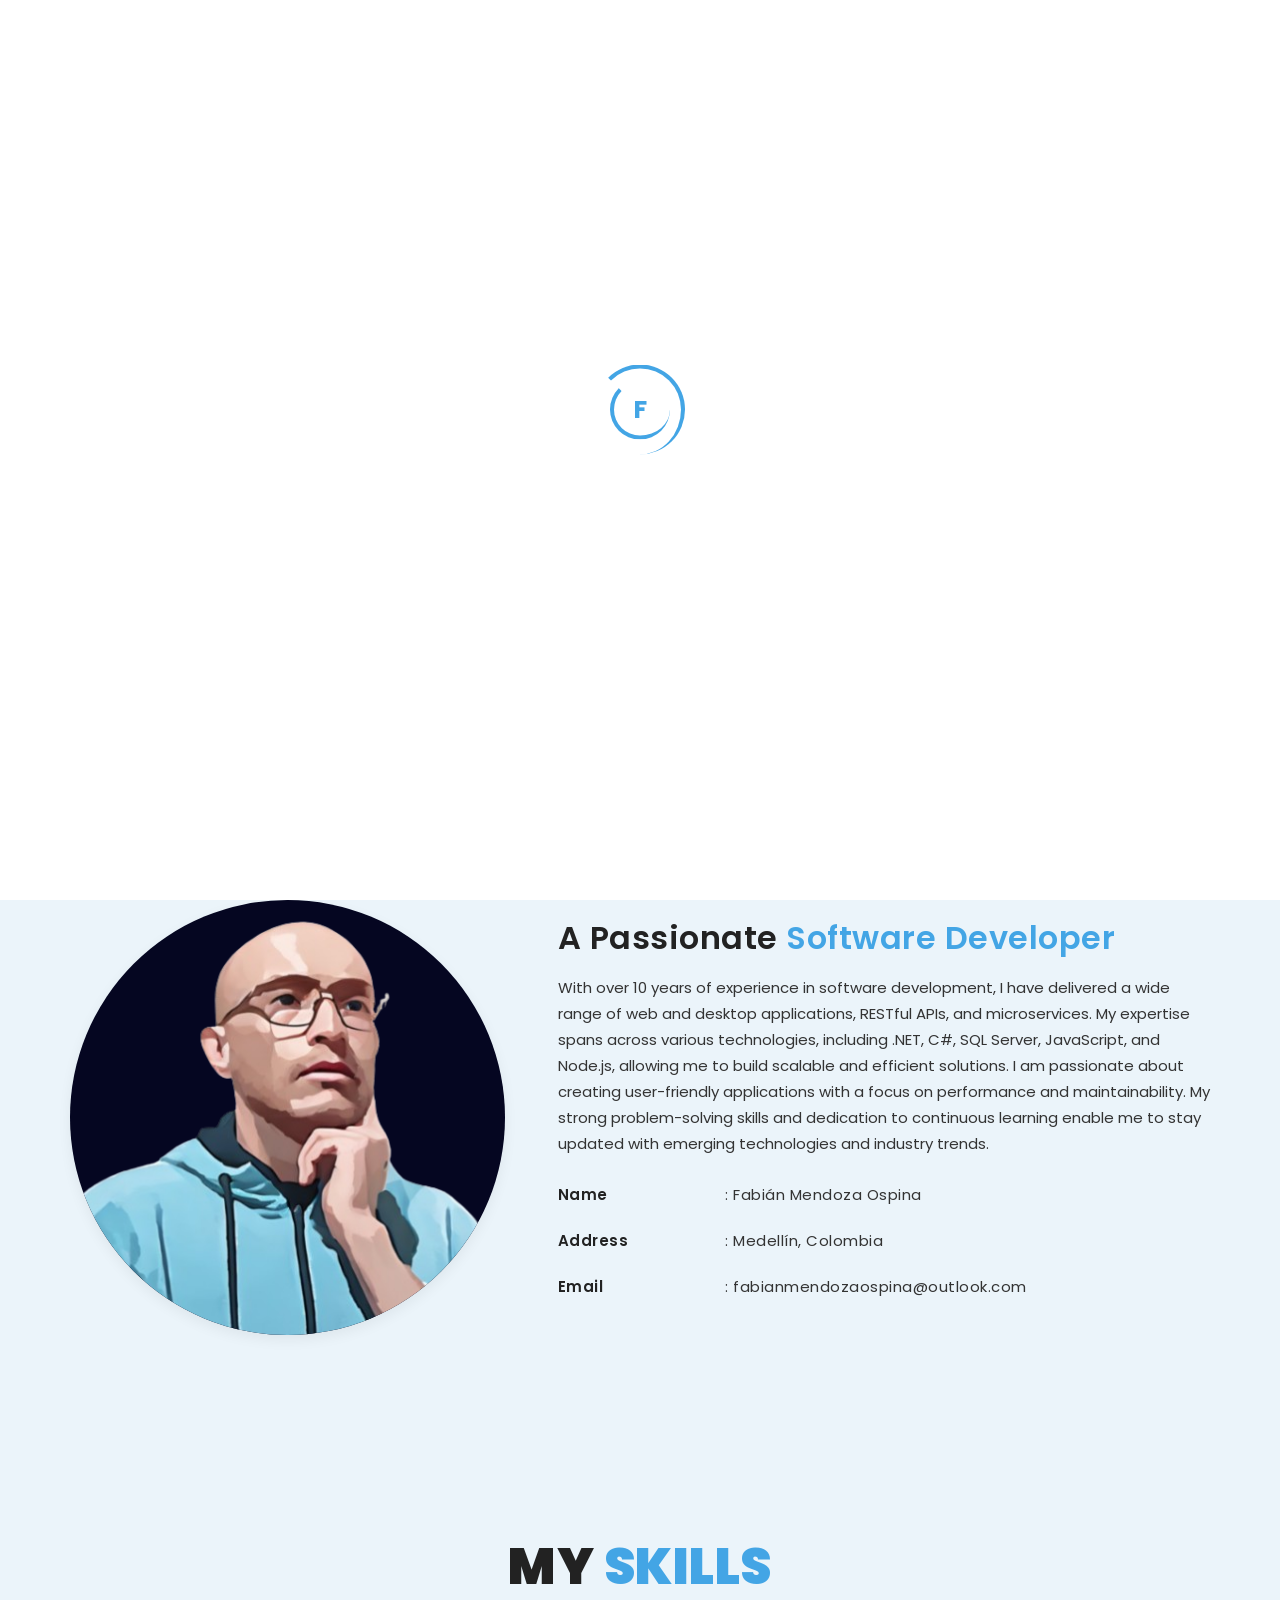
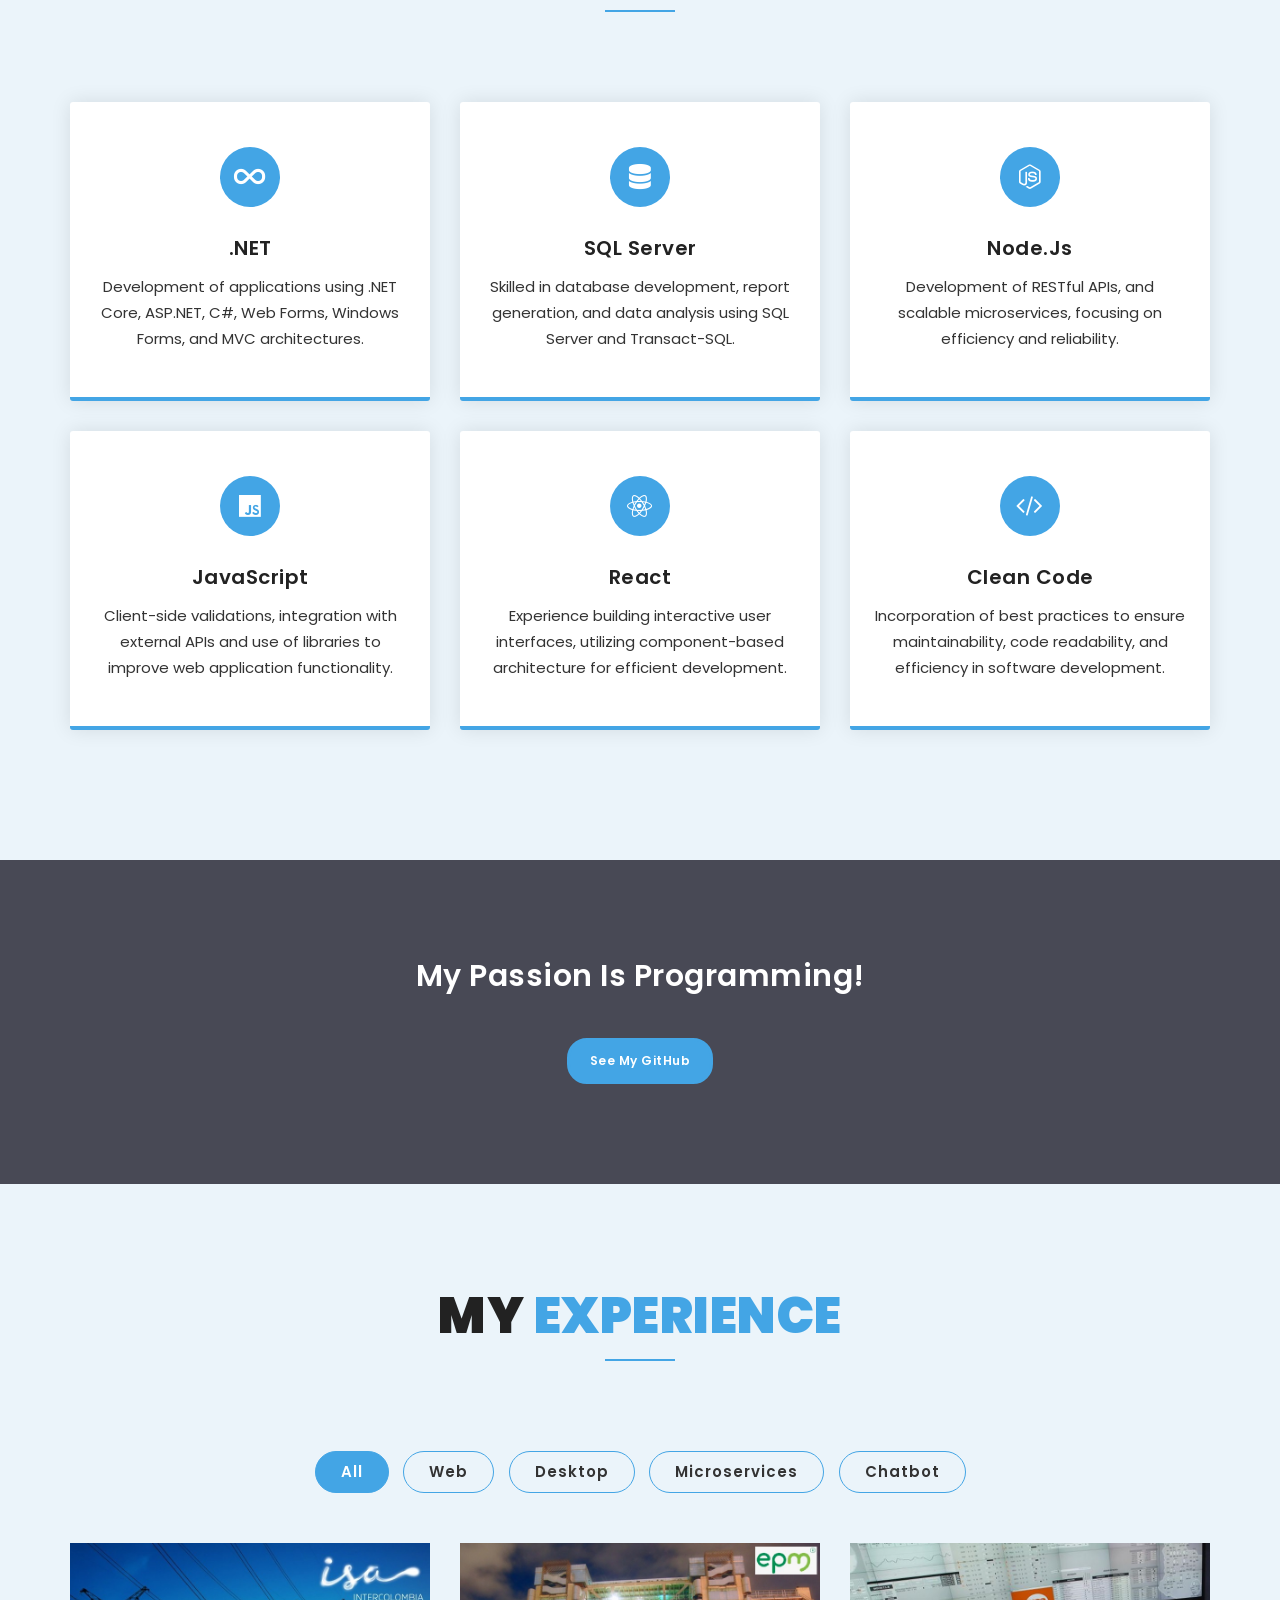
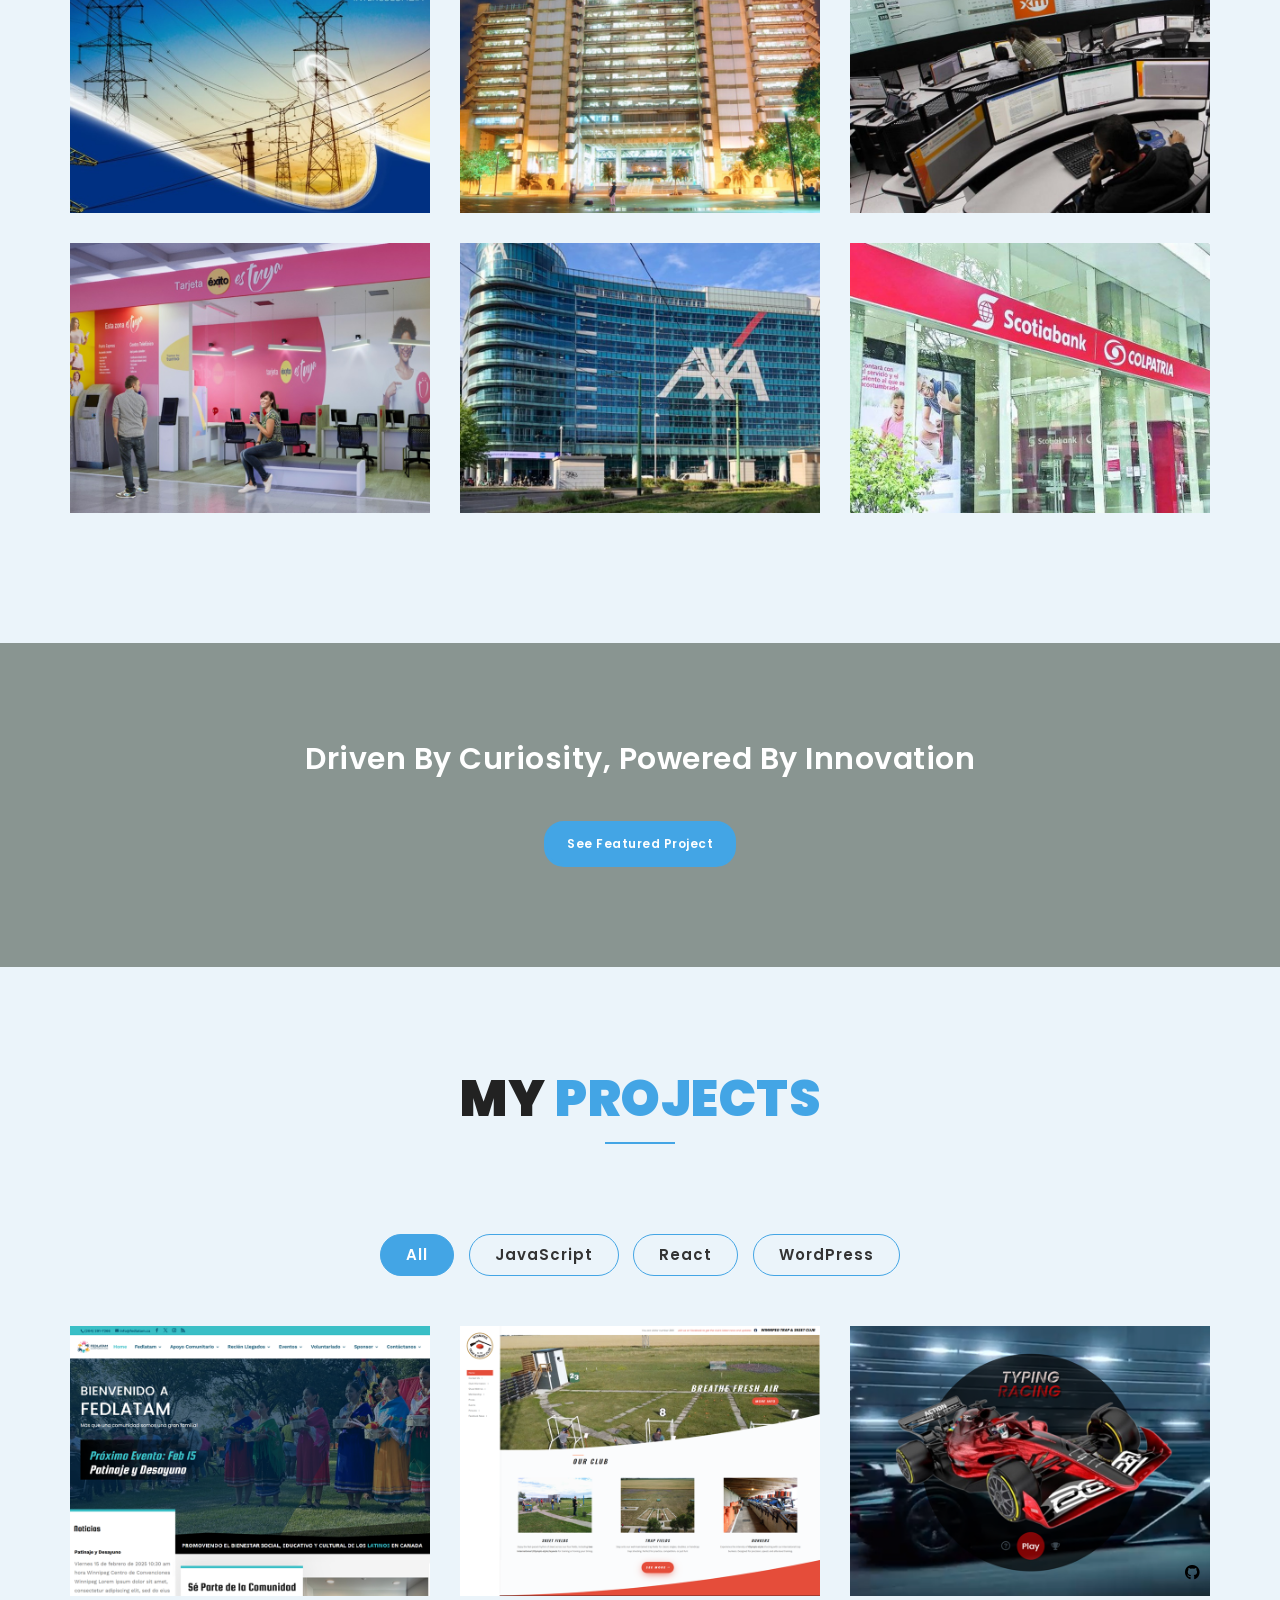
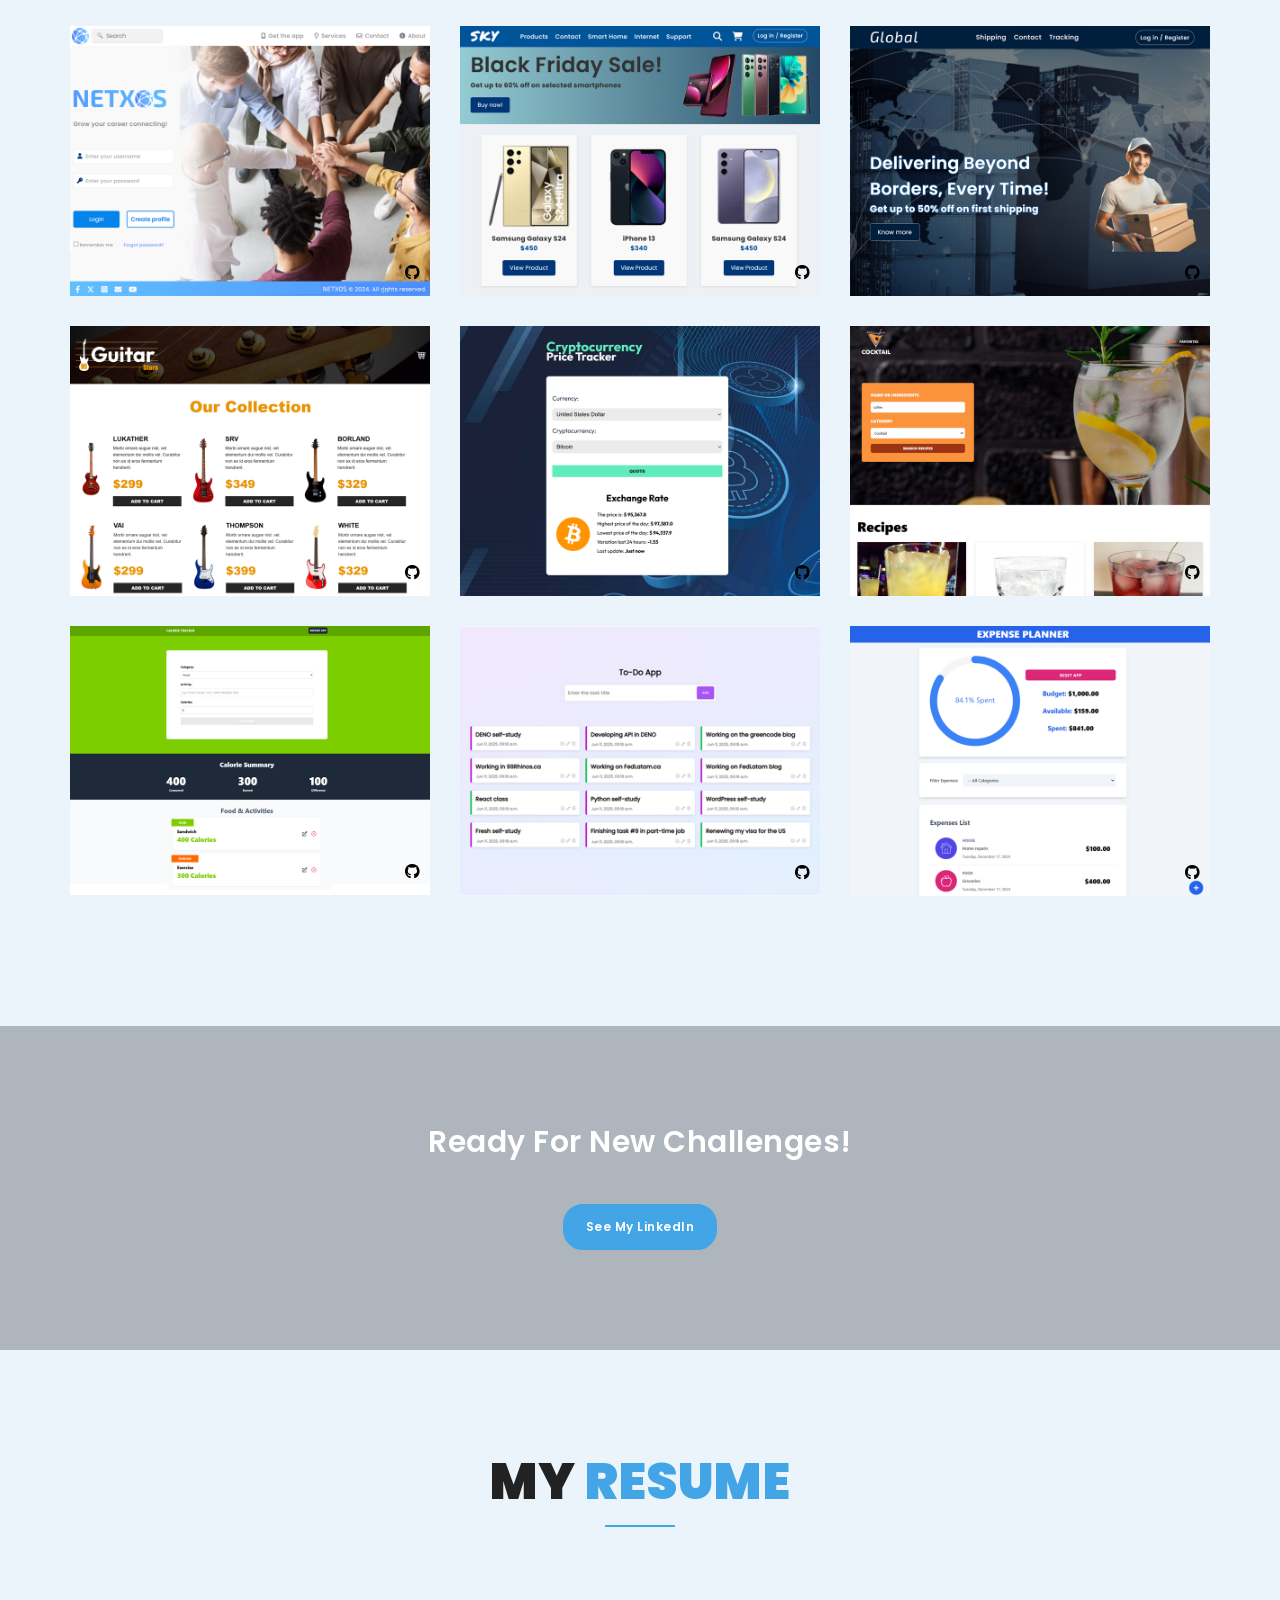
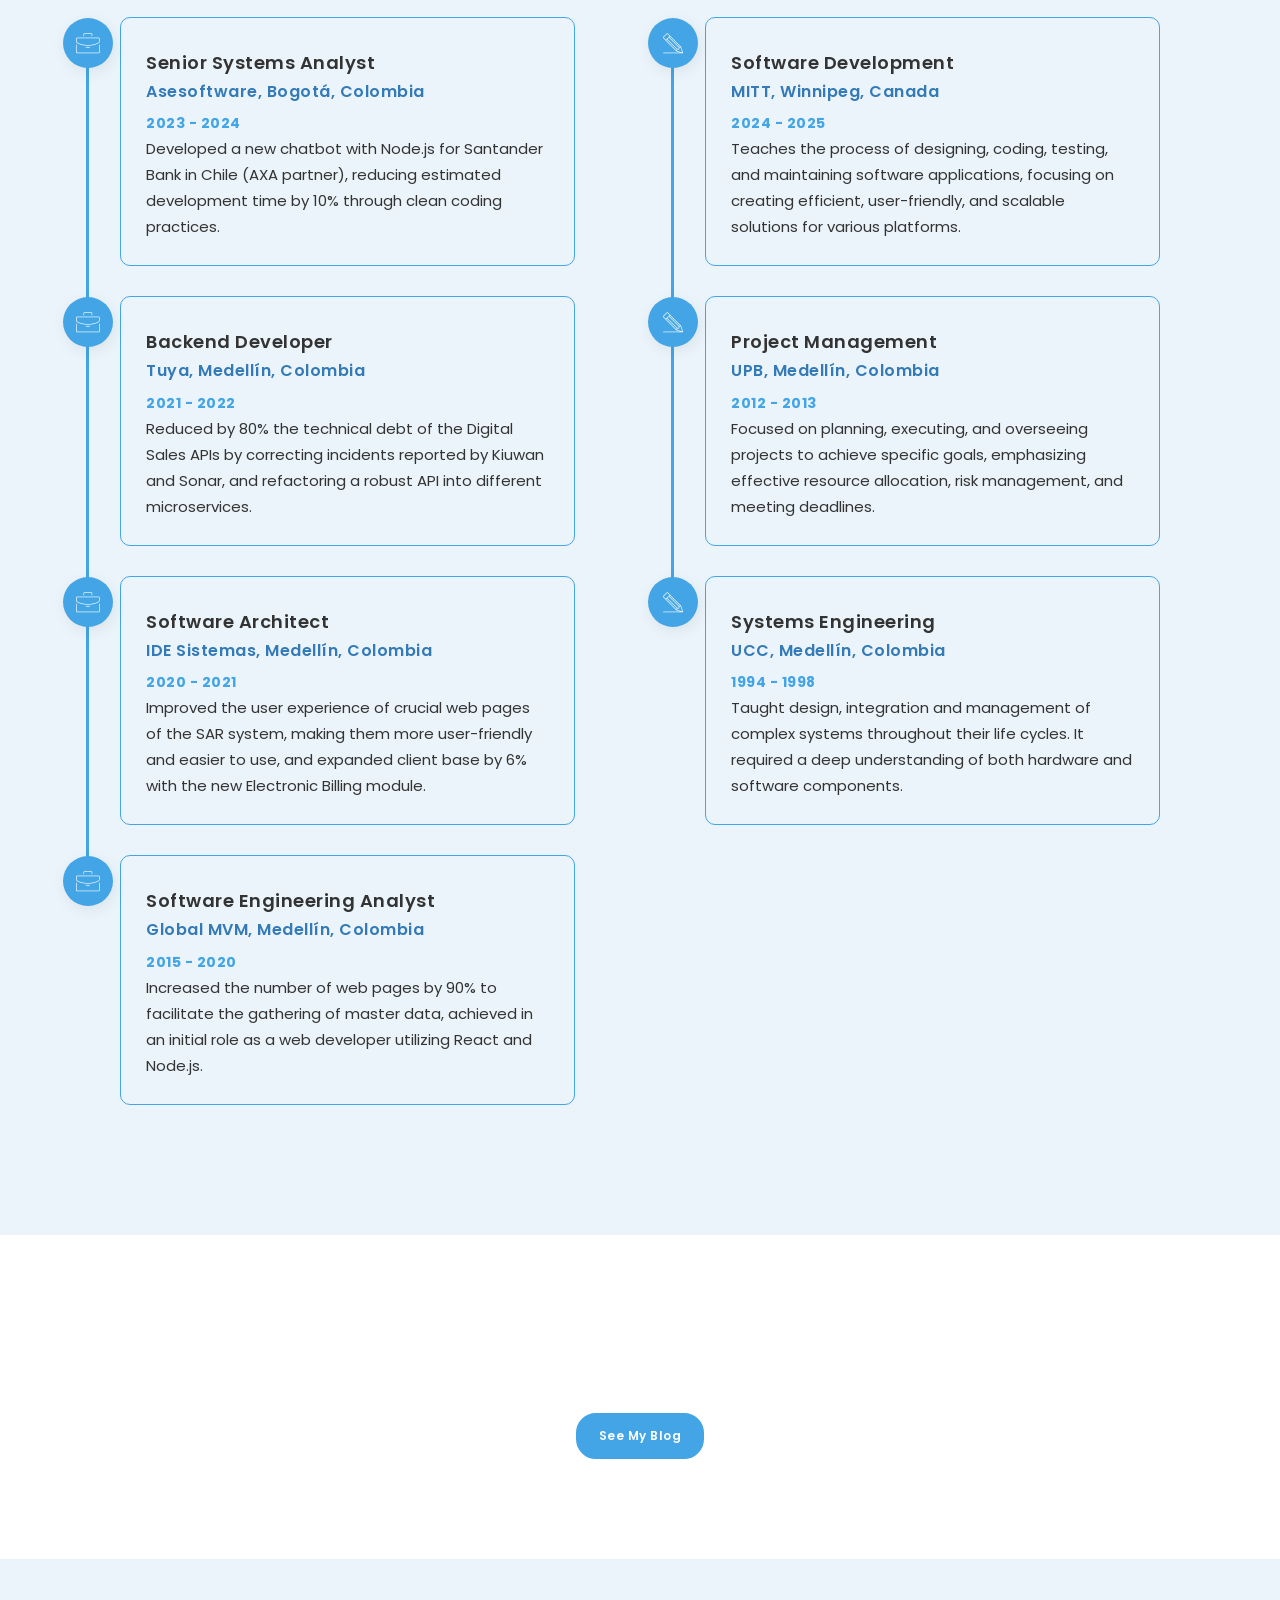
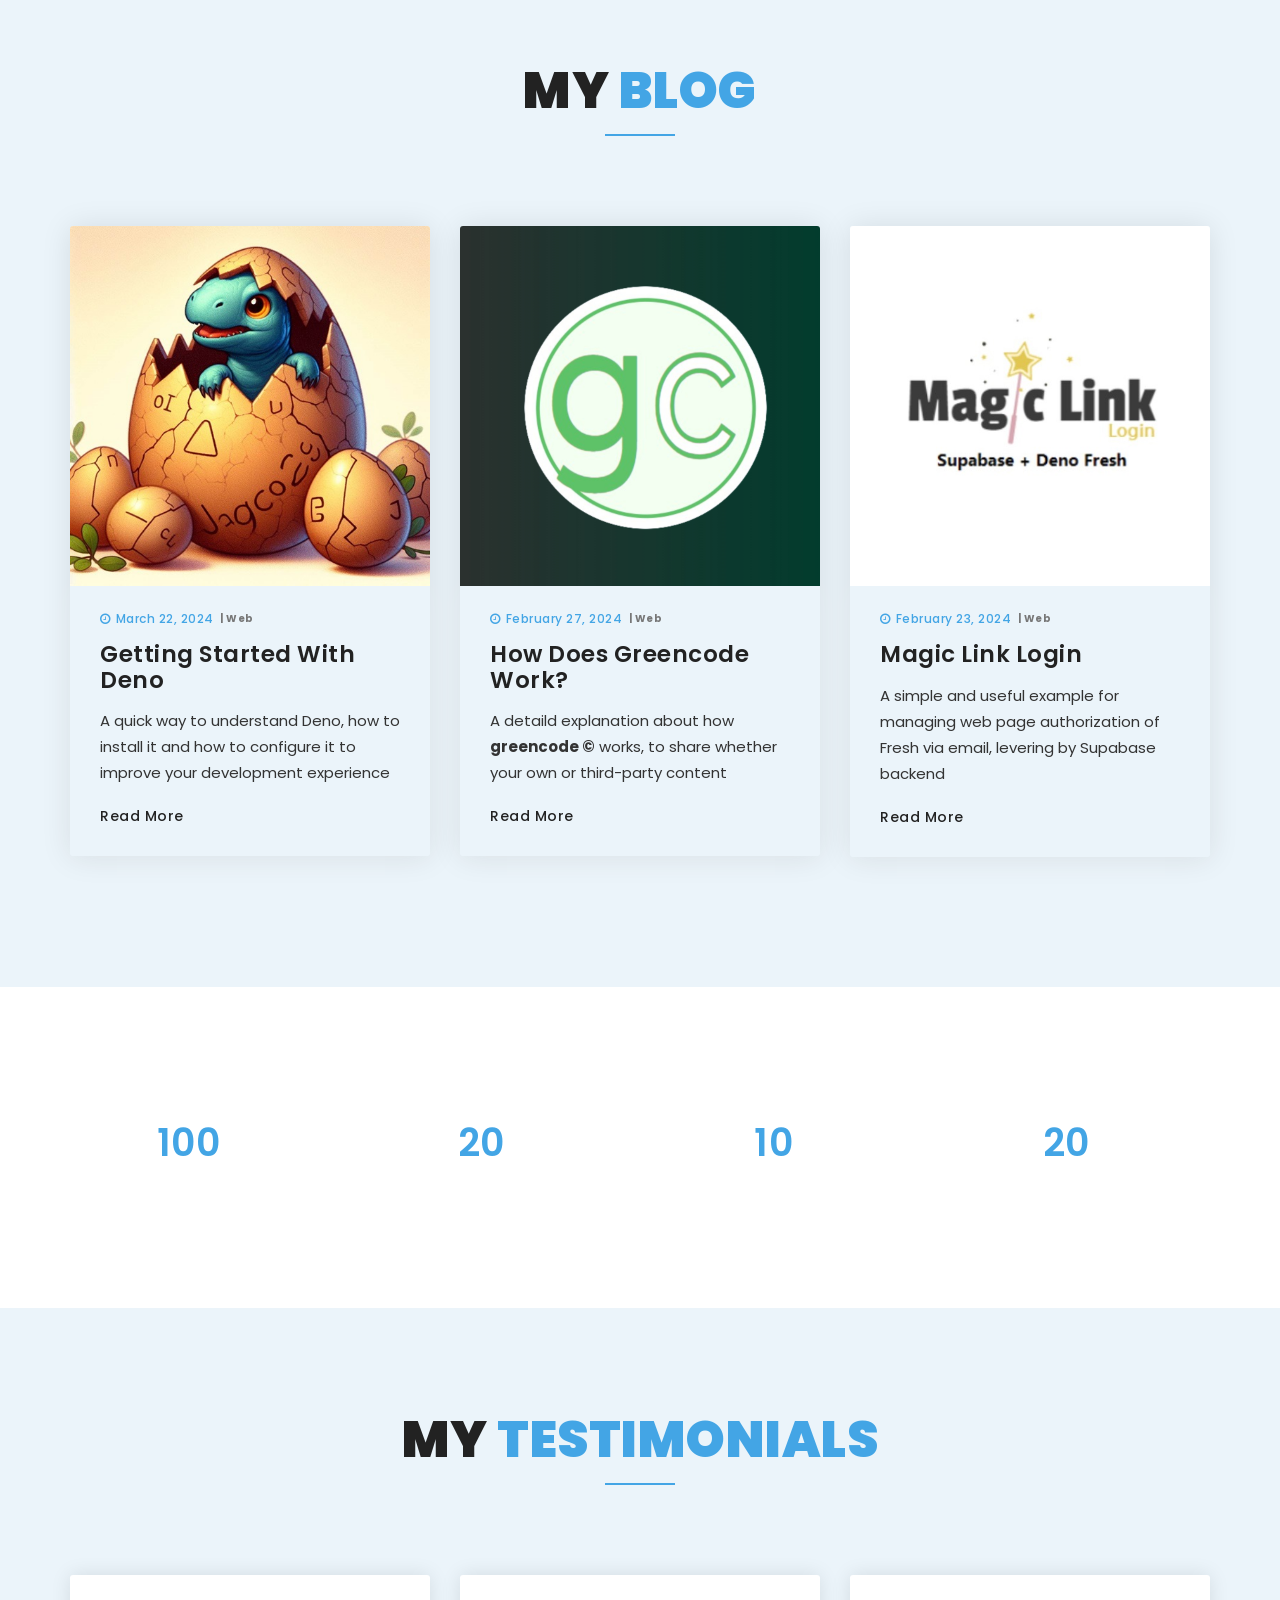
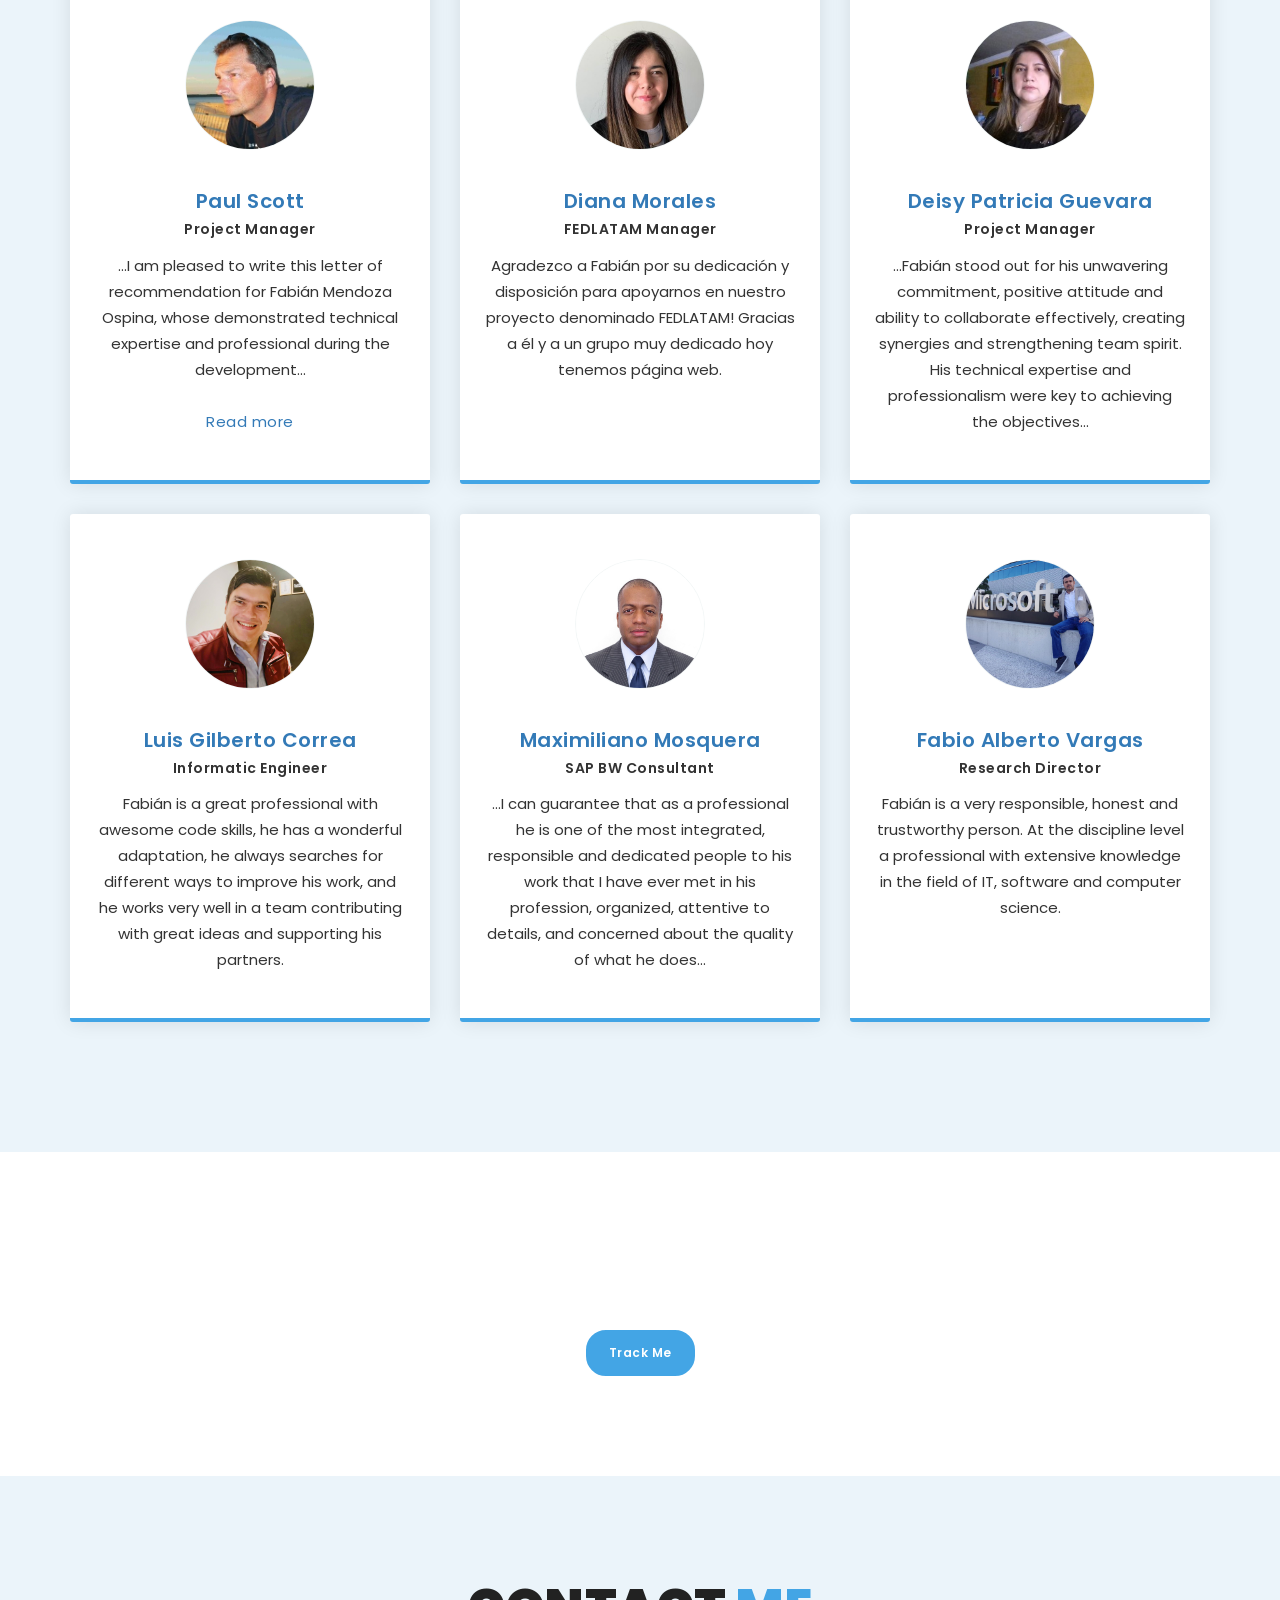
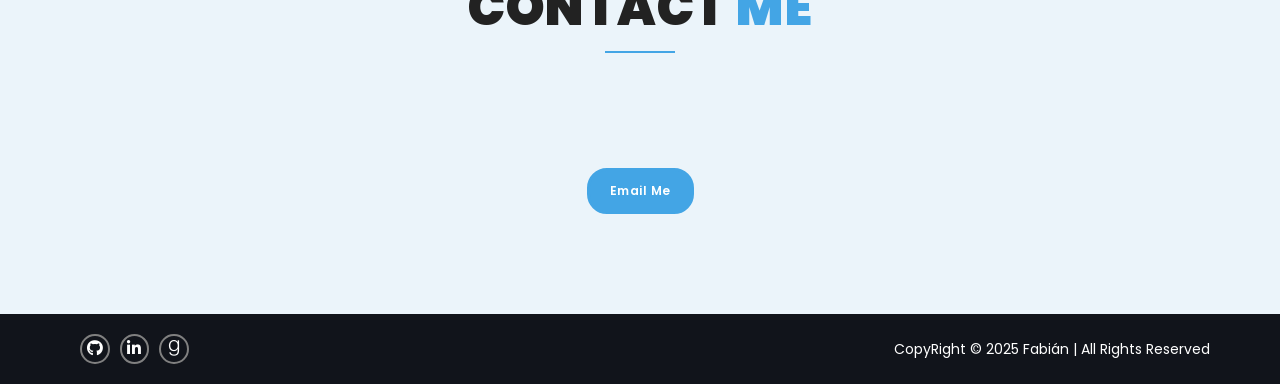
==== commit 0dfdeccb: "Adding features" ====
--- a/index.html
+++ b/index.html
@@ -53,7 +53,8 @@
 						<ul class="nav navbar-nav navbar-right">
 							<li><a href="#about">About</a></li>
 							<li><a href="#skills">Skills</a></li>
-							<li><a href="#portfolio">Portfolio</a></li>
+							<li><a href="#experience">Experience</a></li>
+							<li><a href="#projects">Projects</a></li>
 							<li><a href="#resume">Resume</a></li>	
 							<li><a href="#blog">Blog</a></li>	
 							<li><a href="#testimonials">Testimonials</a></li>											
@@ -240,34 +241,32 @@
 		<!-- END SERVICE -->
 		
 		<!-- START CTA -->
-			<section class="cta_section section_padding">
-				<div class="container">
-					<div class="row">
-						<div class="col-lg-12 text-center">
-							<div class="cta_content wow fadeInDown">
-								<h3>Ready For New Challenges!</h3>
-								<a href="https://github.com/fabianmendozaospina/" target="_blank" class="btn btn-default main_btn"><span>See my GitHub</span></a>
-							</div>
-						</div>
-					</div>
-				</div>
-			</section>
-        <!-- END CTA -->
+		<section class="cta_section section_padding">
+			<div class="container">
+				<div class="row">
+					<div class="col-lg-12 text-center">
+						<div class="cta_content wow fadeInDown">
+							<h3>My Passion is Programming!</h3>
+							<a href="https://github.com/fabianmendozaospina/" target="_blank" class="btn btn-default main_btn"><span>See my GitHub</span></a>
+						</div>
+					</div>
+				</div>
+			</div>
+		</section>
+		<!-- END CTA -->
 		
 		<!-- START PORTFOLIO -->
-			<section id="portfolio" class="gray_bg section_padding">
+			<section id="experience" class="gray_bg section_padding">
 				<section class="container">	
 					<div class="col-md-12 col-sm-12-col-xs-12">
 						<div class="section_heading text-center wow flipInX" data-wow-delay="0.4s">
-							<h2>My <span>Portfolio</span></h2>
+							<h2>My <span>Experience</span></h2>
 							<div class="sm_border"></div>
 						</div>	
 					</div>
 					
 					<div class="row">
 						<div class="work_filter text-center">
-							<h3>Workplace Projects</h3>					
-							<br>
 							<ul>
 								<li class="active" data-filter=".AllW">All</li>
 								<li data-filter=".Web">Web</li>
@@ -356,11 +355,34 @@
 						</div> -->
 					</div>
 				</section>
+			</section>
+		
+		<!-- START CTA -->
+		<section class="cta5_section section_padding">
+			<div class="container">
+				<div class="row">
+					<div class="col-lg-12 text-center">
+						<div class="cta5_content wow fadeInDown">
+							<h3>Driven by curiosity, powered by innovation</h3>
+							<a href="https://github.com/fabianmendozaospina/" target="_blank" class="btn btn-default main_btn"><span>See Featured Project</span></a>
+						</div>
+					</div>
+				</div>
+			</div>
+		</section>
+		<!-- END CTA -->
+
+			<section id="projects" class="gray_bg section_padding">
 				<section class="container">	
+					<div class="col-md-12 col-sm-12-col-xs-12">
+						<div class="section_heading text-center wow flipInX" data-wow-delay="0.4s">
+							<h2>My <span>Projects</span></h2>
+							<div class="sm_border"></div>
+						</div>	
+					</div>
+
 					<div class="row">
 						<div class="work_filter2 text-center">
-							<h3>Some Demos of Personal Projects</h3>
-							<br>
 							<ul>
 								<li class="active" data-filter=".AllP">All</li>
 								<li data-filter=".JavaScript">JavaScript</li>
@@ -567,7 +589,7 @@
 					<div class="row">
 						<div class="col-lg-12 text-center">
 							<div class="cta2_content wow fadeInDown">
-								<h3>May good coding brighten our days!</h3>
+								<h3>Ready for New Challenges!</h3>
 								<a href="https://www.linkedin.com/in/femo-dev/" target="_blank" class="btn btn-default main_btn"><span>See my LinkedIn</span></a>
 							</div>
 						</div>
--- a/css/style.css
+++ b/css/style.css
@@ -693,7 +693,7 @@
 	bottom: 0;
 	width: 100%;
 	height: 100%;
-    /* background: rgba(57, 70, 89, 0.4); */
+    background: rgba(57, 70, 89, 0.4);
 }
 .cta2_content h3 {
     color: #fff;
@@ -754,6 +754,35 @@
     /* background: rgba(7, 32, 25, 0.475); */
 }
 .cta4_content h3 {
+    color: #fff;
+    font-size: 30px;
+	text-transform: capitalize;
+	margin-top: 0;
+    margin-bottom: 20px;
+}
+/* ----------------------------------------------------------------
+    [ End Cta ]
+-----------------------------------------------------------------*/
+
+/* ----------------------------------------------------------------
+    [ 07 Start Cta ]
+-----------------------------------------------------------------*/
+.cta5_section{
+	background: url(../images/cta5-action.jpg);
+	position: relative;
+    background-size: cover;
+    background-attachment: fixed;
+}
+.cta5_section:before{
+	position: absolute;
+	content: "";
+	right: 0;
+	bottom: 0;
+	width: 100%;
+	height: 100%;
+    background: rgba(7, 32, 25, 0.475);
+}
+.cta5_content h3 {
     color: #fff;
     font-size: 30px;
 	text-transform: capitalize;
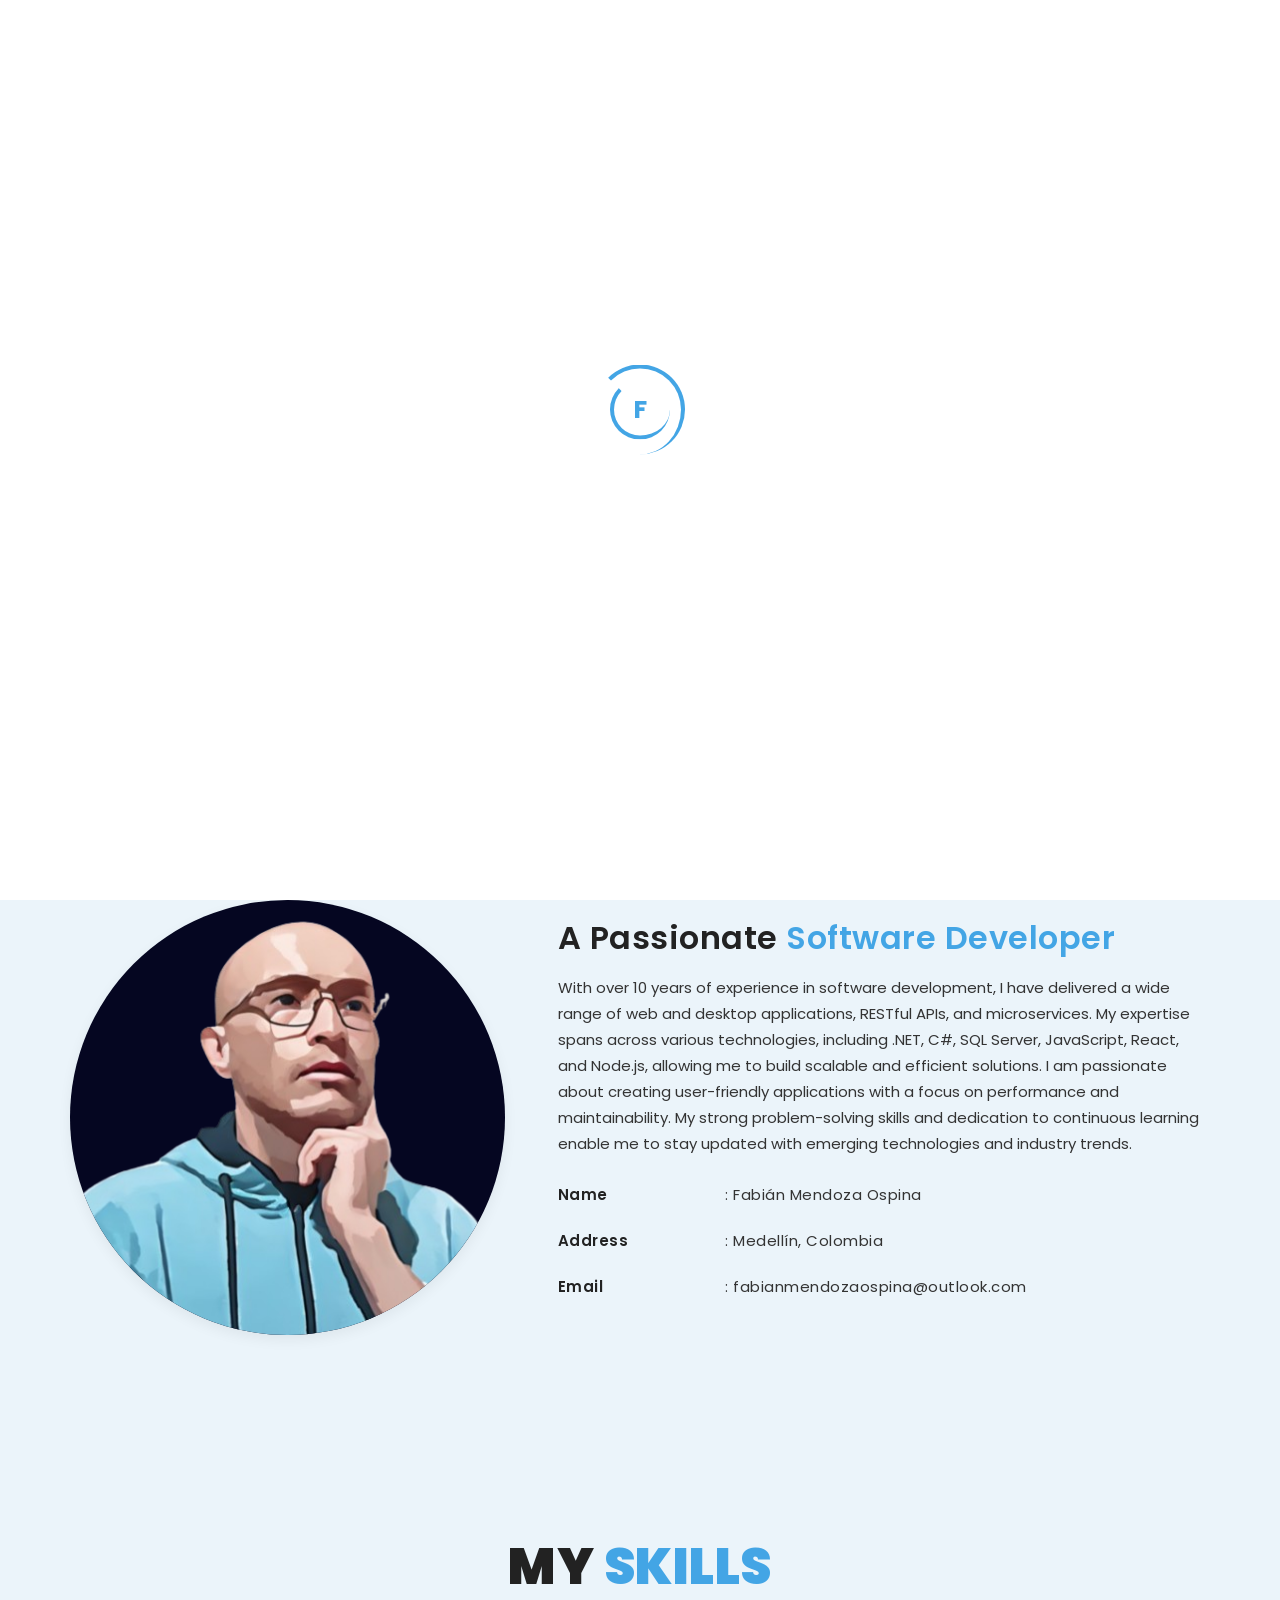
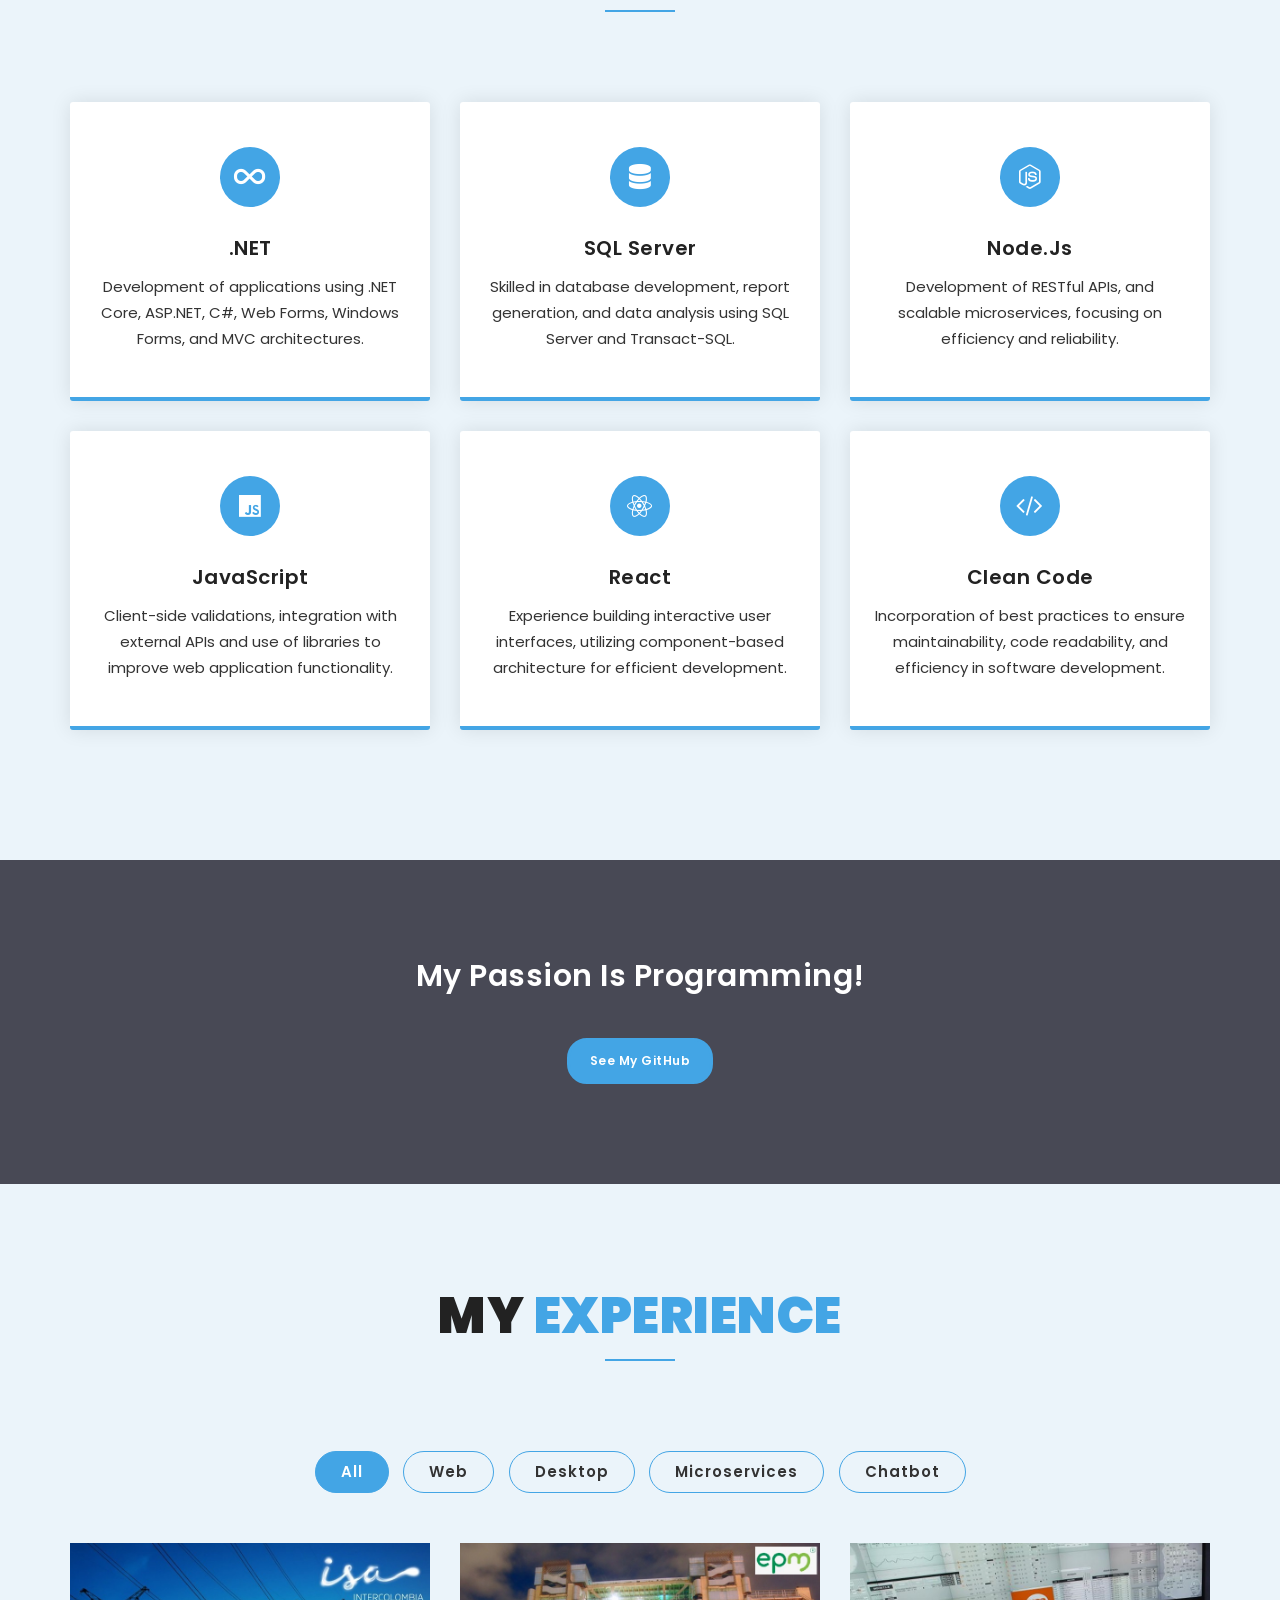
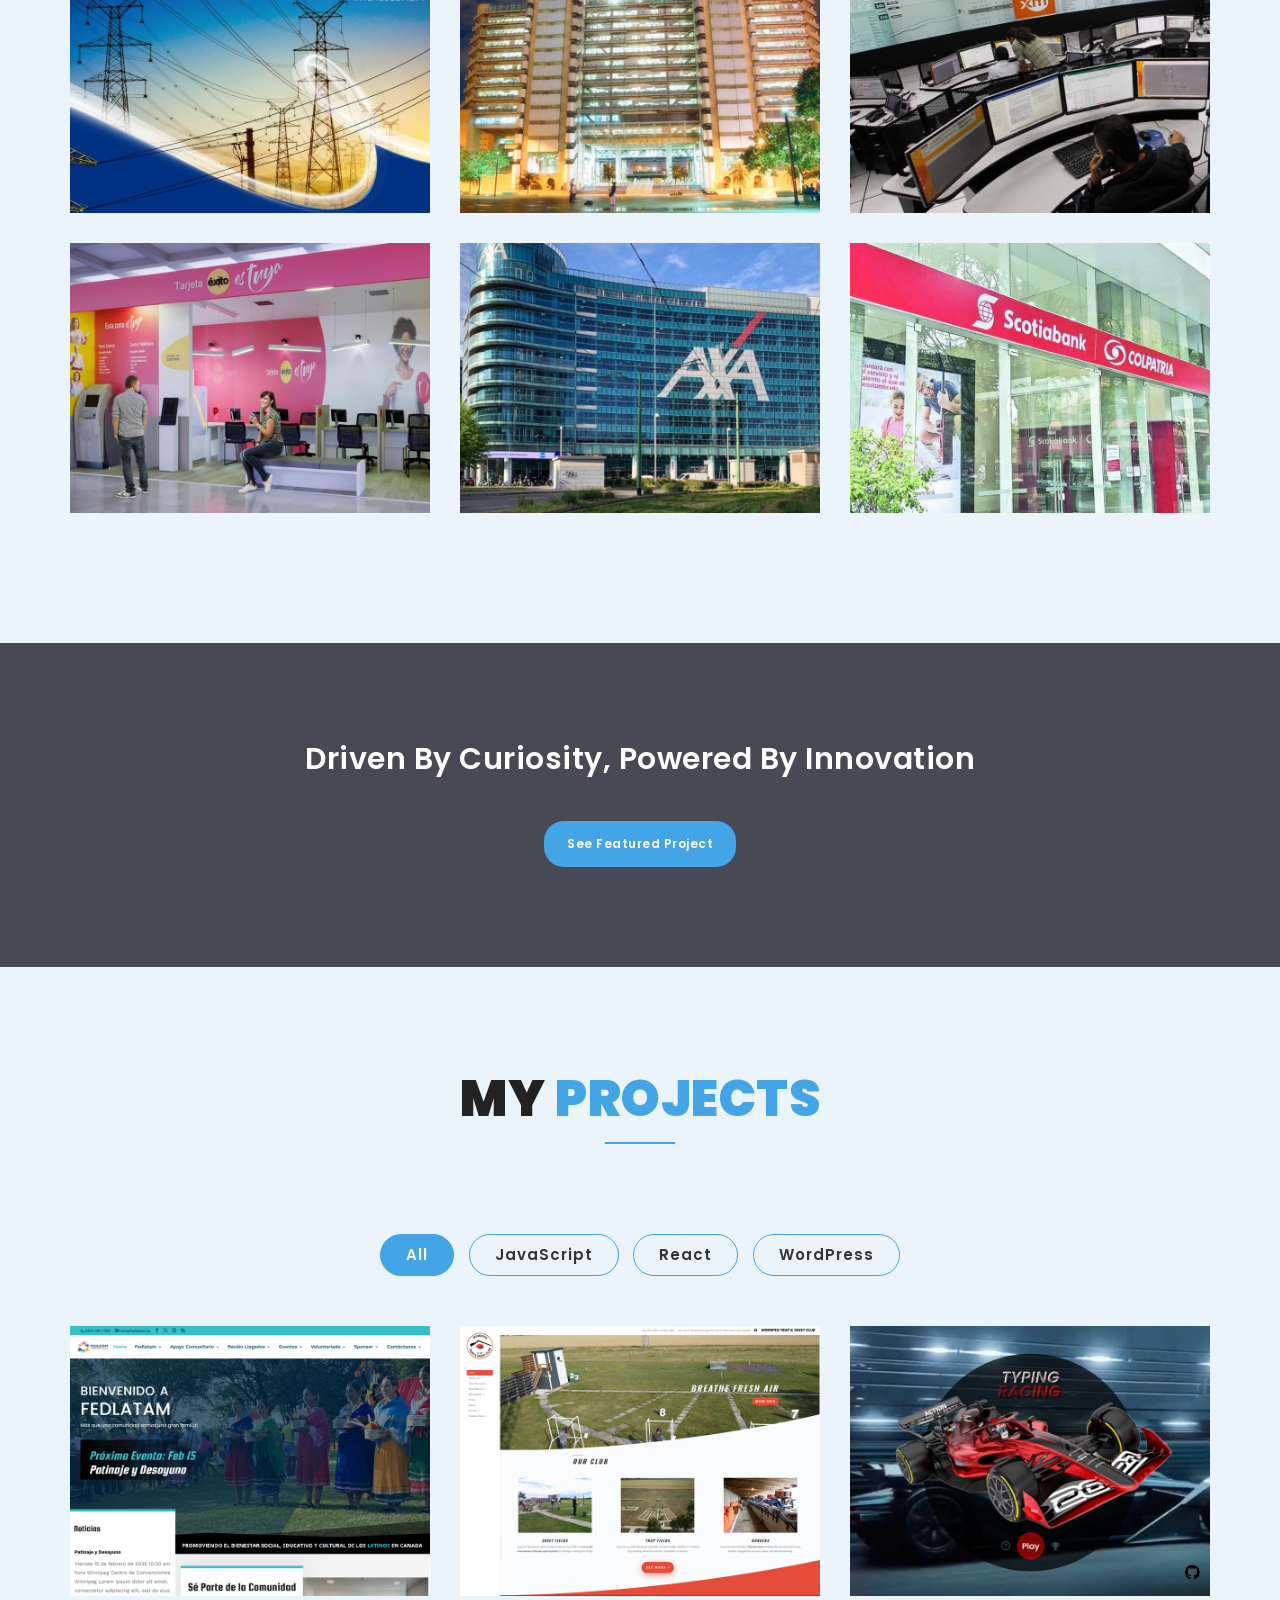
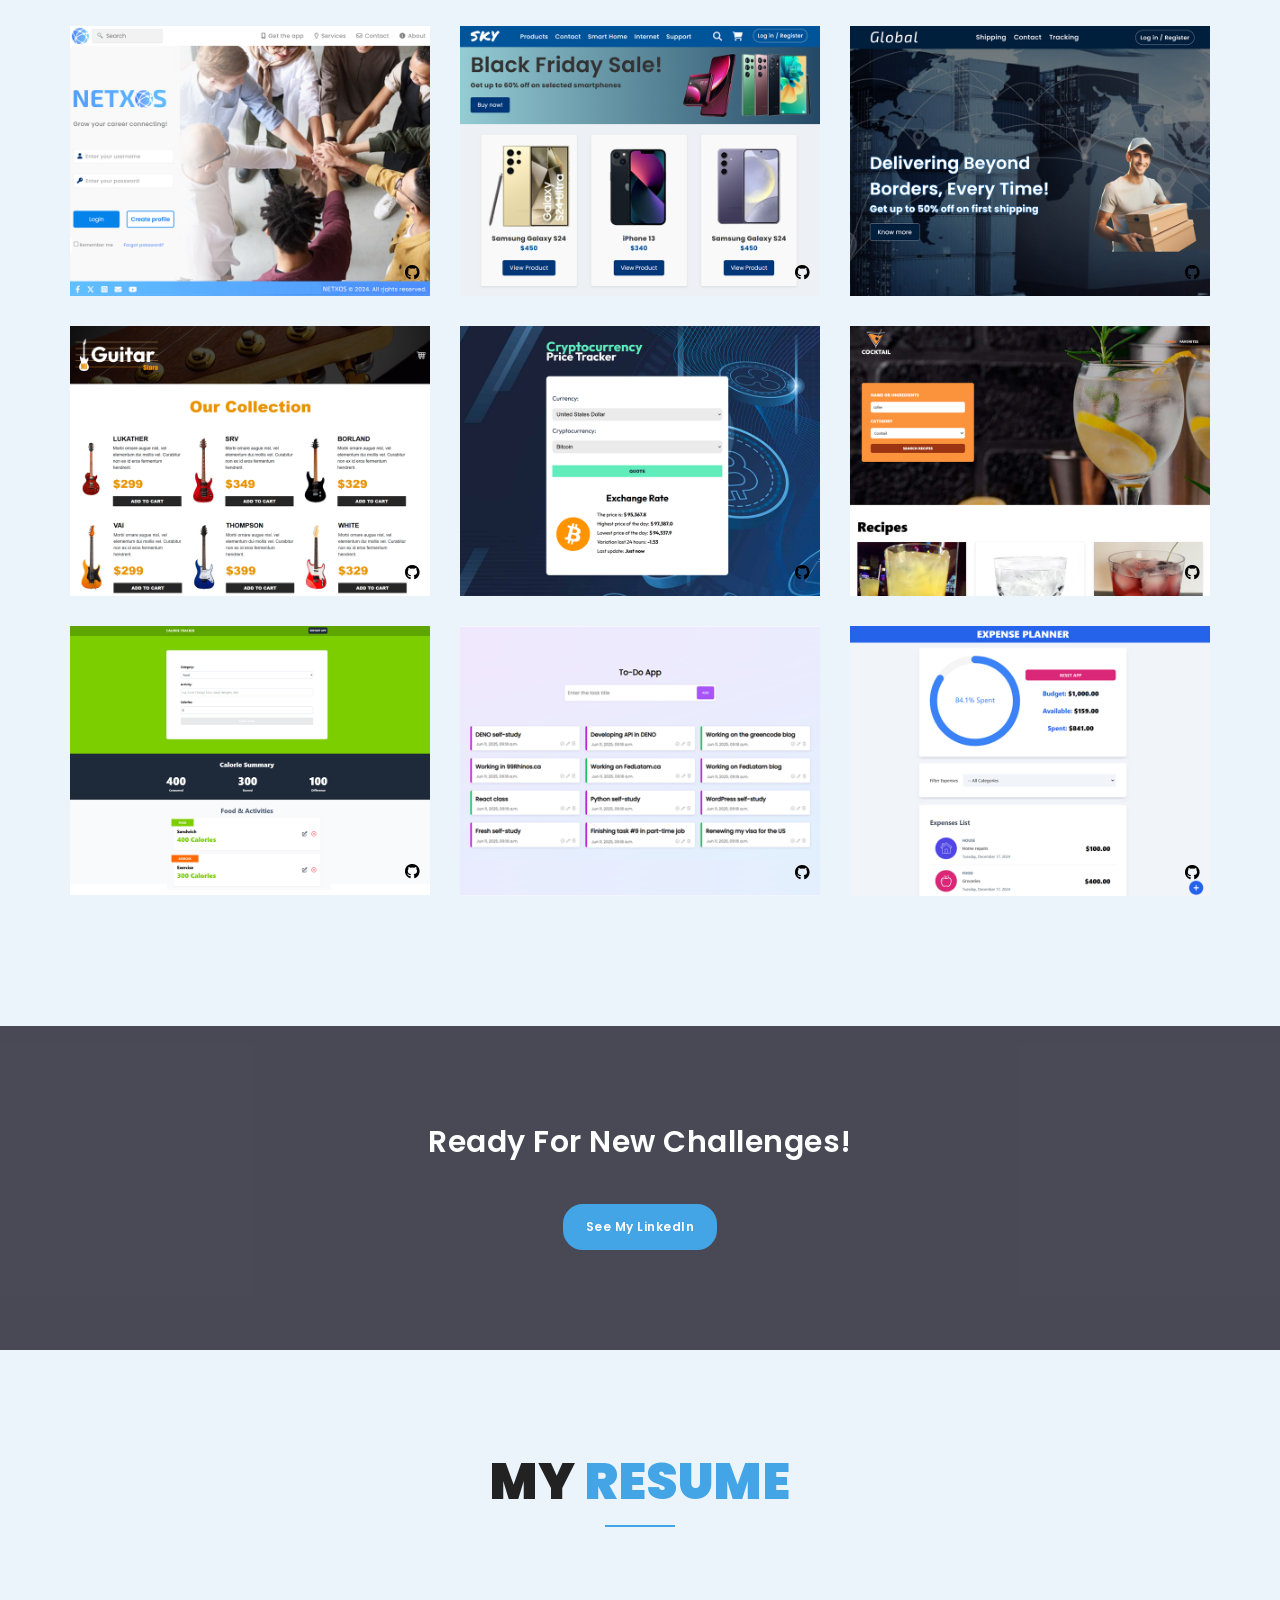
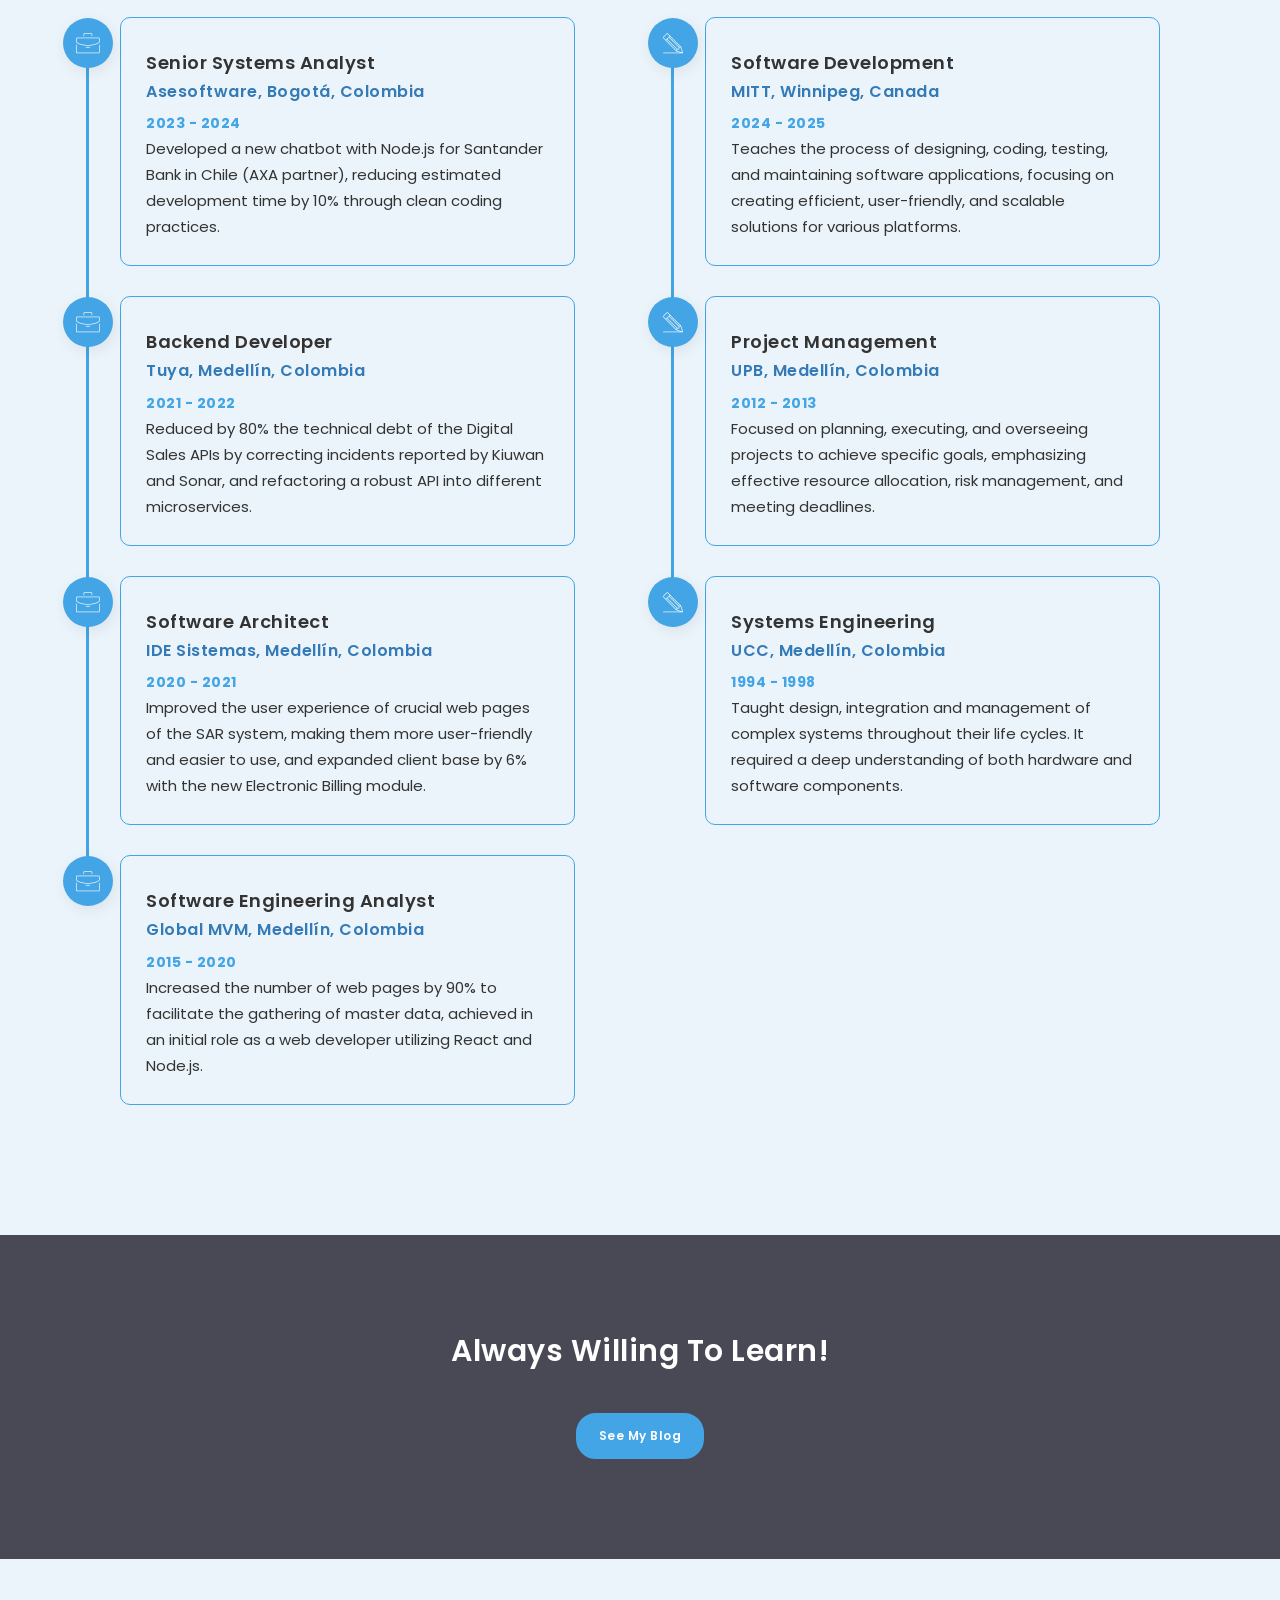
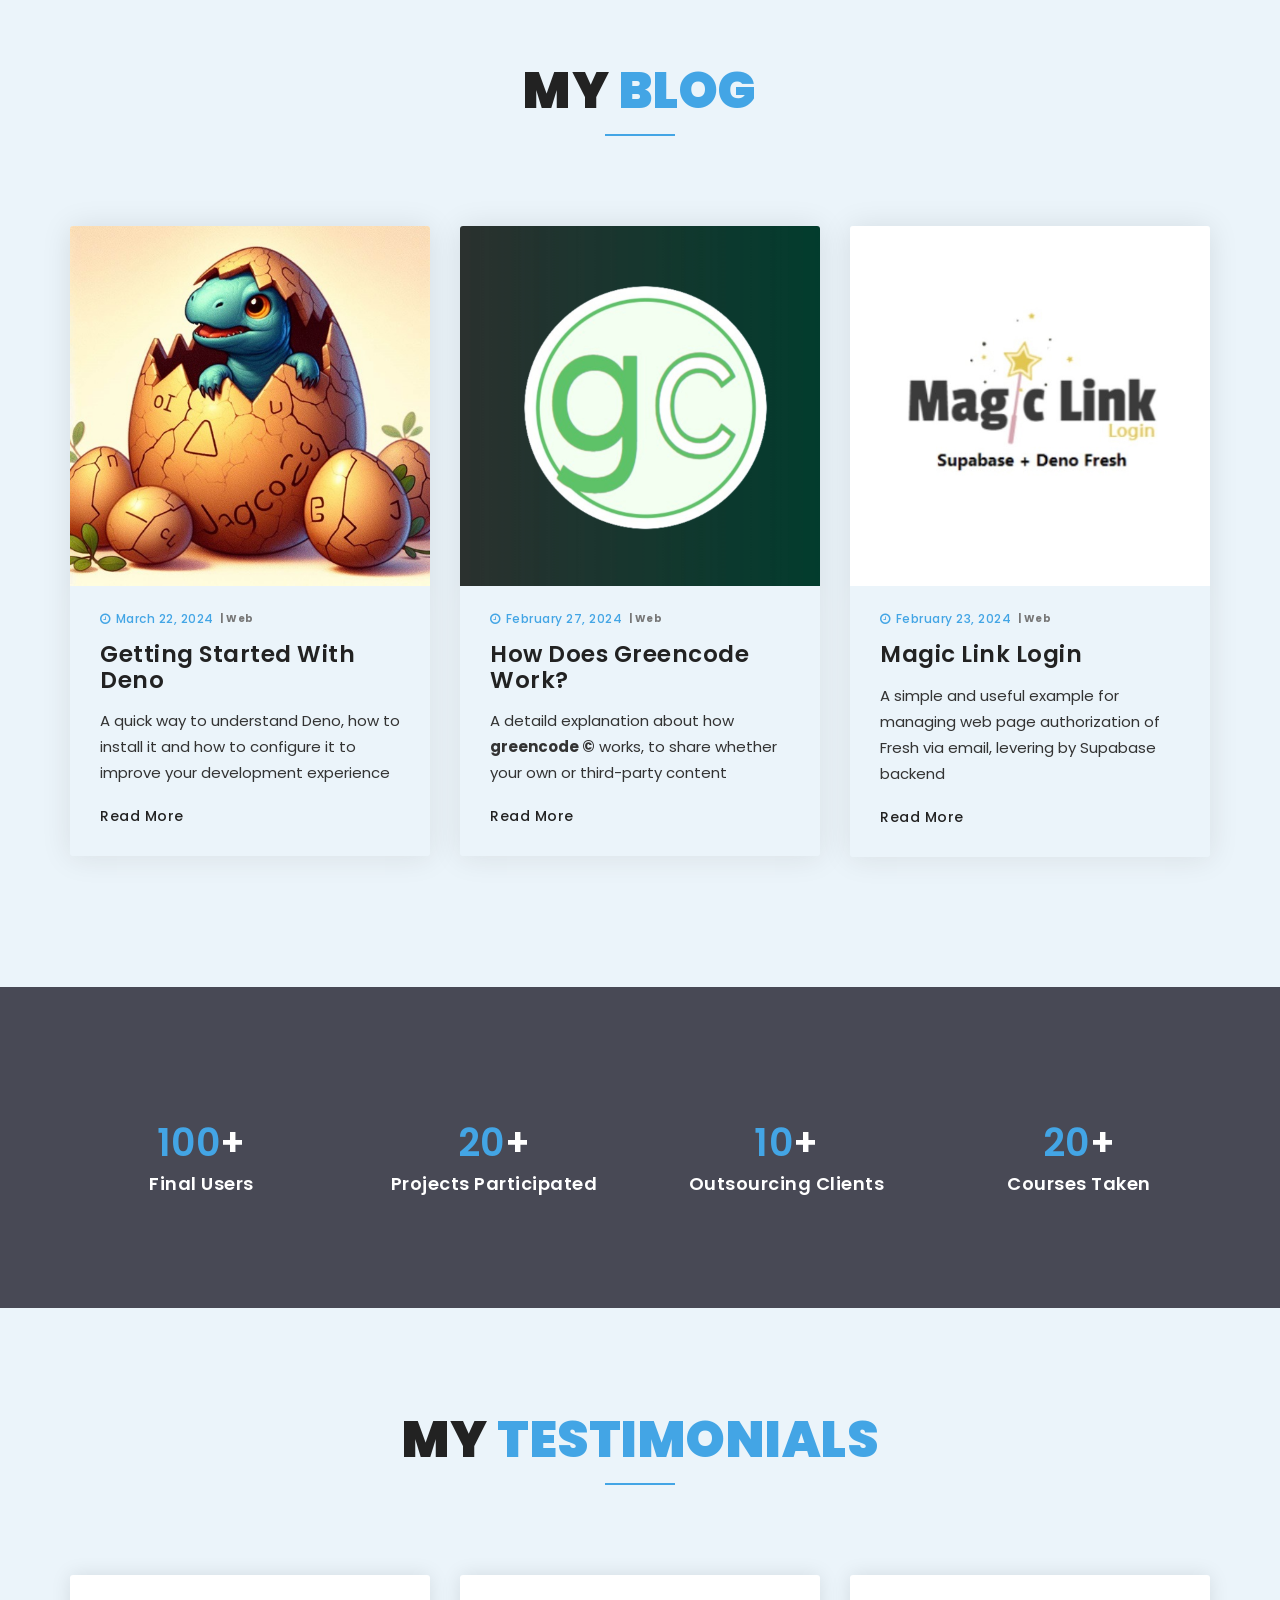
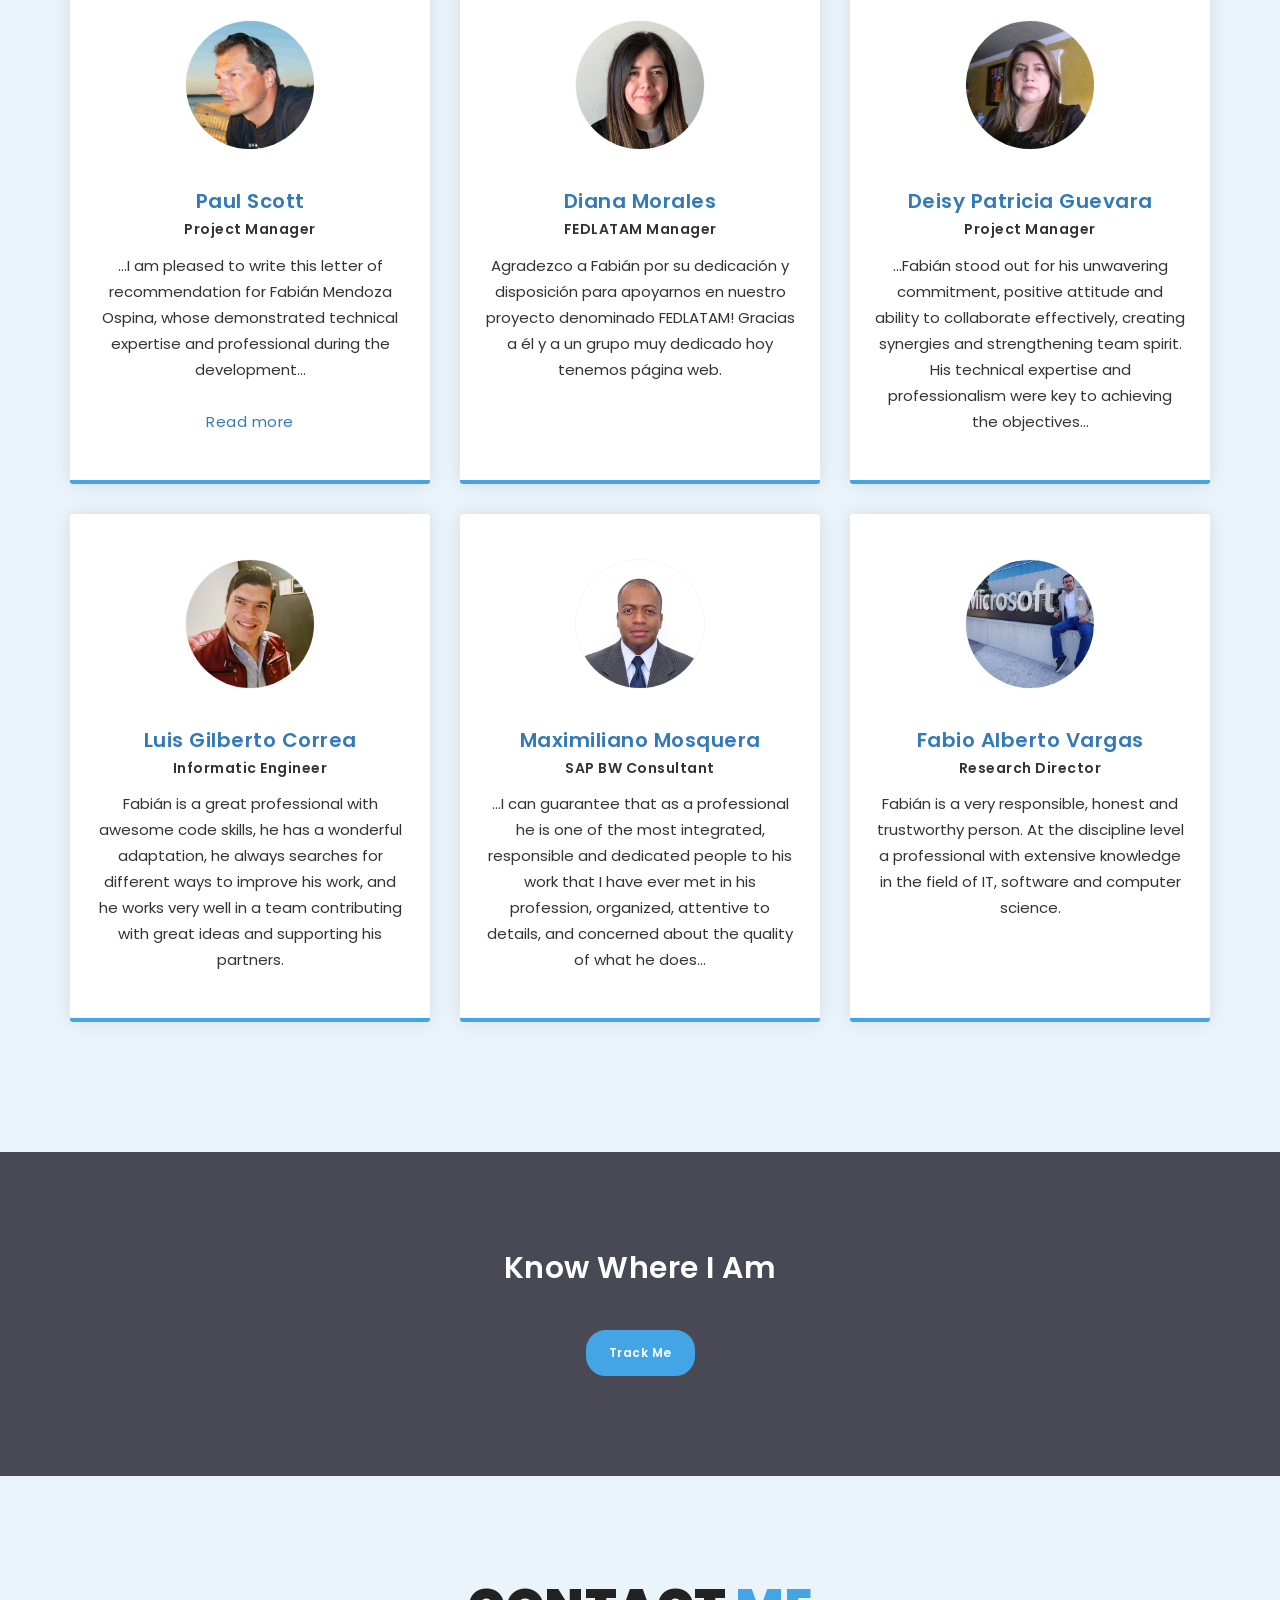
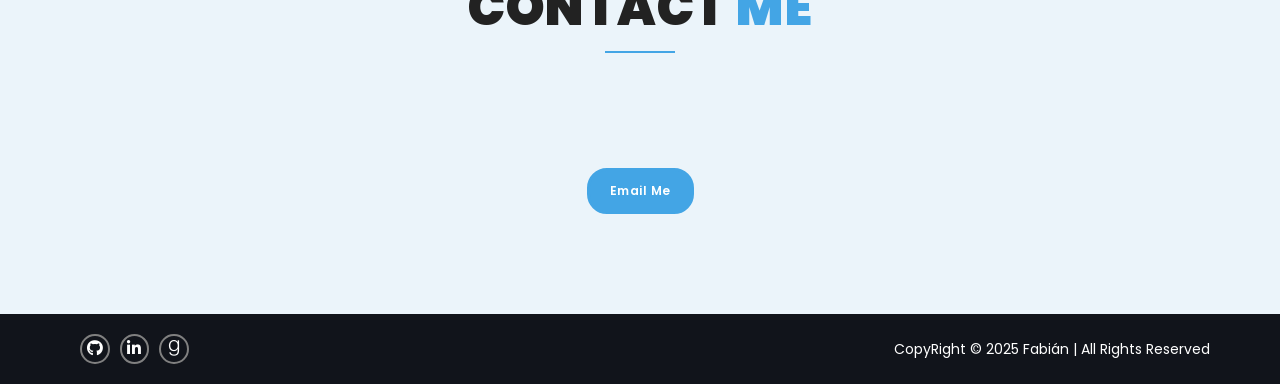
==== commit 21aba1a0: "Intro improved" ====
--- a/index.html
+++ b/index.html
@@ -111,7 +111,7 @@
 									<p>
 										With over 10 years of experience in software development, I have delivered a wide range of web and 
 										desktop applications, RESTful APIs, and microservices. My expertise spans across various technologies, 
-										including .NET, C#, SQL Server, JavaScript, and Node.js, allowing me to build scalable and efficient solutions. 
+										including .NET, C#, SQL Server, JavaScript, React, and Node.js, allowing me to build scalable and efficient solutions. 
 										I am passionate about creating user-friendly applications with a focus on performance and maintainability. 
 										My strong problem-solving skills and dedication to continuous learning enable me to stay updated with emerging 
 										technologies and industry trends.</p>
--- a/css/style.css
+++ b/css/style.css
@@ -693,7 +693,7 @@
 	bottom: 0;
 	width: 100%;
 	height: 100%;
-    background: rgba(57, 70, 89, 0.4);
+    background: rgba(38, 39, 53, 0.84);
 }
 .cta2_content h3 {
     color: #fff;
@@ -722,7 +722,7 @@
 	bottom: 0;
 	width: 100%;
 	height: 100%;
-    /* background: rgba(7, 32, 25, 0.475); */
+    background: rgba(38, 39, 53, 0.84);
 }
 .cta3_content h3 {
     color: #fff;
@@ -751,7 +751,7 @@
 	bottom: 0;
 	width: 100%;
 	height: 100%;
-    /* background: rgba(7, 32, 25, 0.475); */
+    background: rgba(38, 39, 53, 0.84);
 }
 .cta4_content h3 {
     color: #fff;
@@ -780,7 +780,7 @@
 	bottom: 0;
 	width: 100%;
 	height: 100%;
-    background: rgba(7, 32, 25, 0.475);
+    background: rgba(38, 39, 53, 0.84);
 }
 .cta5_content h3 {
     color: #fff;
@@ -992,6 +992,7 @@
     right: 0;
     bottom: 0;
     /* background: rgba(245, 84, 34, 0.4); */
+    background: rgba(38, 39, 53, 0.84);
 }
 .single_counter{	
 	padding: 15px 15px 15px 15px;
